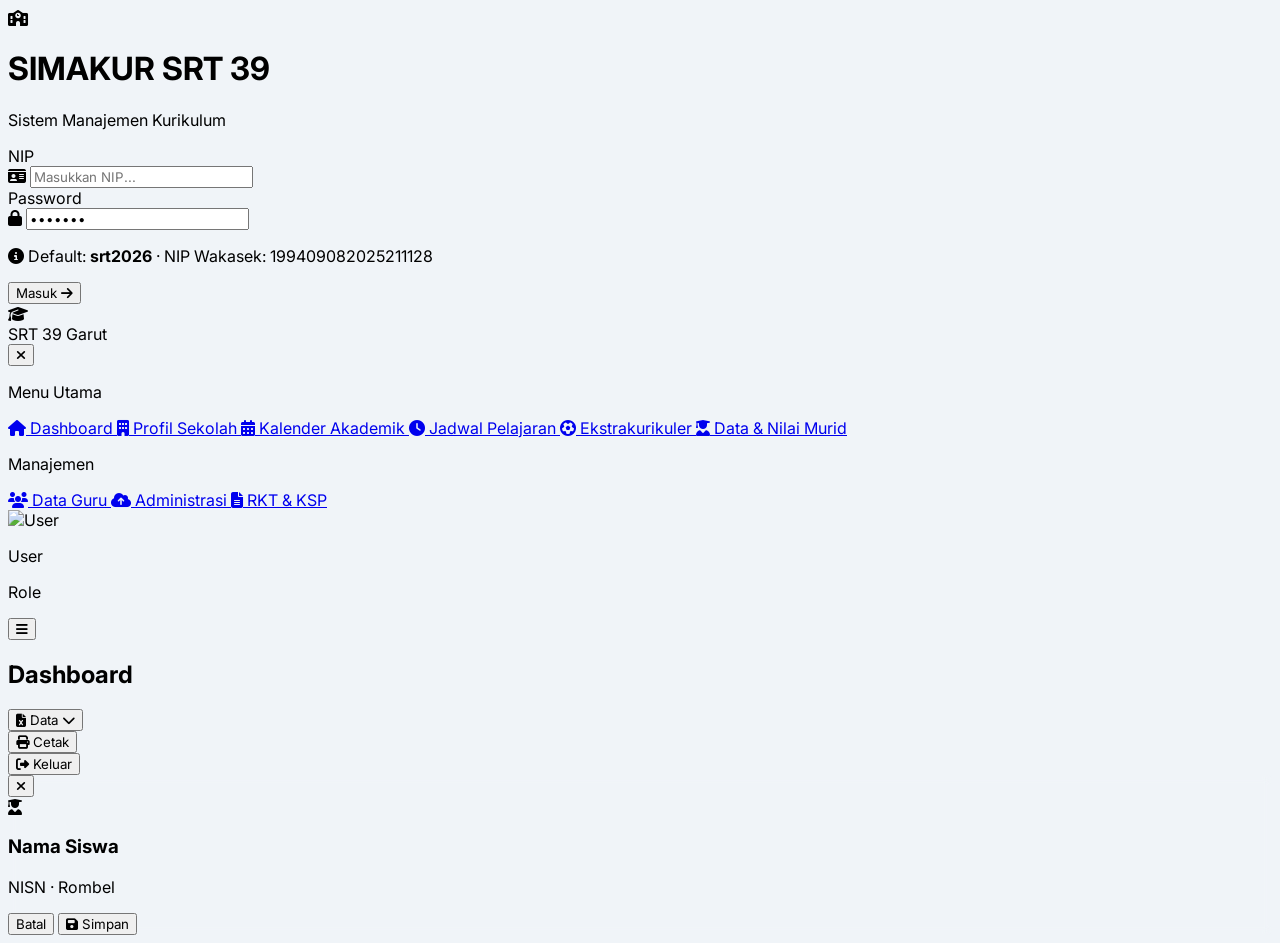
==== index.html @ e165cfe5 "Refactor HTML and clean up comments" ====
<!DOCTYPE html>
<html lang="id" class="scroll-smooth">
<head>
    <meta charset="UTF-8" />
    <meta name="viewport" content="width=device-width, initial-scale=1.0" />
    <title>Sistem Manajemen Kurikulum SRT 39 Garut</title>

    <!-- Tailwind CSS -->
    <script src="https://cdn.tailwindcss.com">
    </script>

    <!-- Google Fonts -->
    <link href="https://fonts.googleapis.com/css2?family=Inter:wght@300;400;500;600;700;800;900&display=swap" rel="stylesheet" />

    <!-- FontAwesome -->
    <link rel="stylesheet" href="https://cdnjs.cloudflare.com/ajax/libs/font-awesome/6.4.0/css/all.min.css" />

    <!-- SheetJS untuk Excel -->
    <script src="https://cdnjs.cloudflare.com/ajax/libs/xlsx/0.18.5/xlsx.full.min.js">
    </script>

    <script>
        tailwind.config = {
            theme: {
                extend: {
                    fontFamily: { sans: ['Inter', 'sans-serif'] },
                    colors: {
                        primary: '#1e40af',
                        secondary: '#0ea5e9',
                        accent: '#8b5cf6',
                        dark: '#0f172a',
                        soft: '#f1f5f8'
                    }
                }
            }
        }
    </script>

    <style>
        * {
            font-family: 'Inter', sans-serif;
            scroll-behavior: smooth;
        }
        body {
            background: #f0f4f8;
        }
        ::-webkit-scrollbar {
            width: 6px;
            height: 6px;
        }
        ::-webkit-scrollbar-track {
            background: #e2e8f0;
            border-radius: 10px;
        }
        ::-webkit-scrollbar-thumb {
            background: #94a3b8;
            border-radius: 10px;
        }
        ::-webkit-scrollbar-thumb:hover {
            background: #64748b;
        }

        @media print {
            body {
                background: white !important;
            }
            .no-print {
                display: none !important;
            }
            #main-content {
                margin-left: 0 !important;
                width: 100% !important;
                padding: 0 !important;
                overflow: visible !important;
            }
            .print-shadow-none {
                box-shadow: none !important;
                border: 1px solid #e2e8f0;
            }
            .page-break {
                page-break-before: always;
            }
            * {
                -webkit-print-color-adjust: exact !important;
                color-adjust: exact !important;
            }
        }

        .fade-in {
            animation: fadeIn 0.35s ease-in-out;
        }
        @keyframes fadeIn {
            from {
                opacity: 0;
                transform: translateY(12px);
            }
            to {
                opacity: 1;
                transform: translateY(0);
            }
        }

        .card-hover {
            transition: transform 0.2s ease, box-shadow 0.3s ease;
        }
        .card-hover:hover {
            transform: translateY(-4px);
            box-shadow: 0 16px 40px rgba(0, 0, 0, 0.07);
        }

        .bg-grid {
            background-image: radial-gradient(circle at 1px 1px, #d1d9e6 1px, transparent 0);
            background-size: 28px 28px;
        }

        .nav-link.active {
            background: #1e40af;
            color: white !important;
            box-shadow: 0 4px 12px rgba(30, 64, 175, 0.3);
        }
        .nav-link:not(.active):hover {
            background: #1e293b;
            color: white;
        }

        .section-card {
            border-left: 4px solid #1e40af;
            background: white;
            border-radius: 16px;
            padding: 1.5rem;
            box-shadow: 0 2px 12px rgba(0, 0, 0, 0.04);
            margin-bottom: 1.5rem;
            transition: 0.2s;
        }
        .section-card:hover {
            box-shadow: 0 6px 24px rgba(0, 0, 0, 0.06);
        }
        .section-card .title {
            font-weight: 700;
            font-size: 1.1rem;
            color: #0f172a;
            margin-bottom: 0.75rem;
            display: flex;
            align-items: center;
            gap: 0.5rem;
        }
        .section-card .title i {
            color: #1e40af;
        }
        .section-card .body {
            color: #334155;
            font-size: 0.95rem;
            line-height: 1.7;
        }
        .section-card .body ul {
            list-style: disc;
            padding-left: 1.5rem;
            margin: 0.5rem 0;
        }
        .section-card .body ul li {
            margin-bottom: 0.25rem;
        }

        .badge-status {
            display: inline-block;
            padding: 0.2rem 0.8rem;
            border-radius: 999px;
            font-size: 0.7rem;
            font-weight: 600;
            text-transform: uppercase;
            letter-spacing: 0.02em;
        }

        .modal-overlay {
            backdrop-filter: blur(4px);
        }

        .stat-card {
            background: white;
            border-radius: 20px;
            padding: 1.5rem;
            box-shadow: 0 2px 8px rgba(0, 0, 0, 0.04);
            border: 1px solid #eef2f6;
            transition: 0.25s;
        }
        .stat-card:hover {
            border-color: #c7d2e9;
            box-shadow: 0 8px 24px rgba(0, 0, 0, 0.05);
        }
        .stat-card .icon {
            width: 48px;
            height: 48px;
            border-radius: 14px;
            display: flex;
            align-items: center;
            justify-content: center;
            font-size: 1.4rem;
        }

        .btn-excel {
            transition: all 0.2s ease;
        }
        .btn-excel:hover {
            transform: translateY(-2px);
            box-shadow: 0 8px 20px rgba(0, 0, 0, 0.1);
        }

        .dropdown-menu {
            display: none;
            animation: fadeIn 0.2s ease;
        }
        .dropdown:hover .dropdown-menu {
            display: block;
        }

        .file-input-label {
            cursor: pointer;
            transition: 0.2s;
        }
        .file-input-label:hover {
            background: #f1f5f9;
        }
    </style>
</head>
<body>

    <!-- ===== LOGIN SCREEN ===== -->
    <div id="login-screen" class="fixed inset-0 z-50 flex items-center justify-center bg-dark/60 backdrop-blur-sm fade-in">
        <div class="bg-white w-full max-w-md mx-4 rounded-3xl shadow-2xl overflow-hidden relative">
            <div class="h-2 bg-gradient-to-r from-primary via-secondary to-accent"></div>
            <div class="p-8 md:p-10">
                <div class="text-center mb-8">
                    <div class="w-20 h-20 mx-auto bg-primary/10 rounded-2xl flex items-center justify-center mb-4">
                        <i class="fas fa-school text-4xl text-primary"></i>
                    </div>
                    <h1 class="text-2xl font-extrabold text-dark">SIMAKUR SRT 39</h1>
                    <p class="text-sm text-slate-500 mt-1">Sistem Manajemen Kurikulum</p>
                </div>
                <form id="login-form" onsubmit="handleLogin(event)" class="space-y-5">
                    <div>
                        <label class="block text-sm font-medium text-slate-700 mb-1">NIP</label>
                        <div class="relative">
                            <span class="absolute inset-y-0 left-0 pl-4 flex items-center text-slate-400"><i class="fas fa-id-card"></i></span>
                            <input type="text" id="login-nip" required class="w-full pl-11 pr-4 py-3 border border-slate-200 rounded-xl focus:ring-2 focus:ring-primary focus:border-primary outline-none transition text-sm" placeholder="Masukkan NIP..." />
                        </div>
                    </div>
                    <div>
                        <label class="block text-sm font-medium text-slate-700 mb-1">Password</label>
                        <div class="relative">
                            <span class="absolute inset-y-0 left-0 pl-4 flex items-center text-slate-400"><i class="fas fa-lock"></i></span>
                            <input type="password" id="login-pass" required value="srt2026" class="w-full pl-11 pr-4 py-3 border border-slate-200 rounded-xl focus:ring-2 focus:ring-primary focus:border-primary outline-none transition text-sm" placeholder="Password" />
                        </div>
                        <p class="text-xs text-slate-400 mt-2"><i class="fas fa-info-circle"></i> Default: <b>srt2026</b> · NIP Wakasek: 199409082025211128</p>
                    </div>
                    <button type="submit" class="w-full py-3.5 bg-gradient-to-r from-primary to-secondary text-white font-semibold rounded-xl shadow-lg shadow-primary/25 hover:shadow-xl hover:-translate-y-0.5 transition-all duration-300 flex items-center justify-center gap-2">
                        Masuk <i class="fas fa-arrow-right text-sm"></i>
                    </button>
                </form>
            </div>
        </div>
    </div>

    <!-- ===== APP WRAPPER ===== -->
    <div id="app-wrapper" class="flex w-full h-full hidden">

        <!-- ===== SIDEBAR ===== -->
        <aside id="sidebar" class="w-64 bg-dark text-white flex flex-col h-full flex-shrink-0 fixed md:relative z-40 transition-transform duration-300 -translate-x-full md:translate-x-0 no-print shadow-2xl md:shadow-xl">
            <div class="p-5 flex items-center justify-between border-b border-slate-800">
                <div class="flex items-center gap-3">
                    <div class="bg-gradient-to-br from-primary to-accent p-2 rounded-xl">
                        <i class="fas fa-graduation-cap text-lg"></i>
                    </div>
                    <span class="font-bold text-base tracking-tight">SRT 39 Garut</span>
                </div>
                <button class="md:hidden text-slate-400 hover:text-white" onclick="toggleSidebar()">
                    <i class="fas fa-times text-xl"></i>
                </button>
            </div>

            <nav class="flex-1 px-3 py-4 space-y-1 overflow-y-auto">
                <p class="px-3 text-[10px] font-semibold text-slate-500 uppercase tracking-wider mt-2 mb-3">Menu Utama</p>
                <a href="#dashboard" class="nav-link flex items-center gap-3 px-3 py-2.5 rounded-xl text-slate-300 transition-colors text-sm font-medium">
                    <i class="fas fa-home w-5 text-center text-base"></i> Dashboard
                </a>
                <a href="#profil" class="nav-link flex items-center gap-3 px-3 py-2.5 rounded-xl text-slate-300 transition-colors text-sm font-medium">
                    <i class="fas fa-building w-5 text-center text-base"></i> Profil Sekolah
                </a>
                <a href="#kalender" class="nav-link flex items-center gap-3 px-3 py-2.5 rounded-xl text-slate-300 transition-colors text-sm font-medium">
                    <i class="fas fa-calendar-alt w-5 text-center text-base"></i> Kalender Akademik
                </a>
                <a href="#jadwal" class="nav-link flex items-center gap-3 px-3 py-2.5 rounded-xl text-slate-300 transition-colors text-sm font-medium">
                    <i class="fas fa-clock w-5 text-center text-base"></i> Jadwal Pelajaran
                </a>
                <a href="#ekstra" class="nav-link flex items-center gap-3 px-3 py-2.5 rounded-xl text-slate-300 transition-colors text-sm font-medium">
                    <i class="fas fa-futbol w-5 text-center text-base"></i> Ekstrakurikuler
                </a>
                <a href="#murid" class="nav-link flex items-center gap-3 px-3 py-2.5 rounded-xl text-slate-300 transition-colors text-sm font-medium">
                    <i class="fas fa-user-graduate w-5 text-center text-base"></i> Data & Nilai Murid
                </a>

                <p class="px-3 text-[10px] font-semibold text-slate-500 uppercase tracking-wider mt-6 mb-3">Manajemen</p>
                <a href="#guru" class="nav-link flex items-center gap-3 px-3 py-2.5 rounded-xl text-slate-300 transition-colors text-sm font-medium">
                    <i class="fas fa-users w-5 text-center text-base"></i> Data Guru
                </a>
                <a href="#administrasi" class="nav-link flex items-center gap-3 px-3 py-2.5 rounded-xl text-slate-300 transition-colors text-sm font-medium">
                    <i class="fas fa-cloud-upload-alt w-5 text-center text-base"></i> Administrasi
                </a>
                <a href="#rkt" class="nav-link flex items-center gap-3 px-3 py-2.5 rounded-xl text-slate-300 transition-colors text-sm font-medium">
                    <i class="fas fa-file-alt w-5 text-center text-base"></i> RKT & KSP
                </a>
            </nav>

            <div class="p-4 border-t border-slate-800">
                <div class="bg-slate-800/60 rounded-xl p-3 flex items-center gap-3">
                    <img id="user-avatar" src="" alt="User" class="w-9 h-9 rounded-full border-2 border-primary object-cover" />
                    <div class="overflow-hidden">
                        <p id="user-name" class="text-sm font-semibold truncate">User</p>
                        <p id="user-role" class="text-[11px] text-slate-400 truncate">Role</p>
                    </div>
                </div>
            </div>
        </aside>

        <!-- ===== MAIN CONTENT ===== -->
        <main id="main-content" class="flex-1 flex flex-col h-full overflow-hidden bg-soft relative w-full">
            <!-- Header -->
            <header class="bg-white/80 backdrop-blur-sm border-b border-slate-200/80 h-16 flex items-center justify-between px-4 md:px-8 z-10 no-print flex-shrink-0 shadow-sm">
                <div class="flex items-center gap-4">
                    <button class="md:hidden text-slate-600 hover:text-primary transition" onclick="toggleSidebar()">
                        <i class="fas fa-bars text-xl"></i>
                    </button>
                    <h2 id="page-title" class="text-lg md:text-xl font-extrabold text-dark tracking-tight">Dashboard</h2>
                </div>
                <div class="flex items-center gap-2 md:gap-3">

                    <!-- DATA MENU: Excel Import / Export / Template -->
                    <div class="relative dropdown no-print">
                        <button class="w-10 h-10 md:w-auto md:px-4 md:py-2 bg-emerald-50 text-emerald-700 rounded-full font-medium hover:bg-emerald-100 transition-colors flex items-center justify-center gap-2 text-sm border border-emerald-200">
                            <i class="fas fa-file-excel"></i> <span class="hidden md:inline">Data</span>
                            <i class="fas fa-chevron-down text-xs ml-1 hidden md:inline"></i>
                        </button>
                        <div class="dropdown-menu absolute right-0 mt-2 w-72 bg-white rounded-2xl shadow-xl border border-slate-100 z-50 py-2 overflow-hidden">
                            <div class="px-4 py-2 border-b border-slate-100 text-xs font-semibold text-slate-400 uppercase tracking-wider">Manajemen Data Excel</div>
                            <button onclick="exportExcel()" class="w-full text-left px-4 py-2.5 text-sm hover:bg-slate-50 flex items-center gap-3 text-slate-700 transition">
                                <i class="fas fa-file-export text-emerald-500 w-5 text-center"></i> Ekspor Data ke Excel
                            </button>
                            <label class="w-full text-left px-4 py-2.5 text-sm hover:bg-slate-50 flex items-center gap-3 text-slate-700 cursor-pointer transition file-input-label">
                                <i class="fas fa-file-import text-blue-500 w-5 text-center"></i> Impor Data dari Excel
                                <input type="file" id="import-excel" accept=".xlsx,.xls" class="hidden" onchange="importExcel(event)" />
                            </label>
                            <button onclick="downloadTemplate()" class="w-full text-left px-4 py-2.5 text-sm hover:bg-slate-50 flex items-center gap-3 text-slate-700 border-t border-slate-100 transition">
                                <i class="fas fa-download text-amber-500 w-5 text-center"></i> Unduh Template Excel
                            </button>
                            <div class="px-4 py-2 border-t border-slate-100 text-[10px] text-slate-400">
                                <i class="fas fa-info-circle"></i> Format: .xlsx / .xls
                            </div>
                        </div>
                    </div>

                    <button onclick="window.print()" class="w-10 h-10 md:w-auto md:px-4 md:py-2 bg-indigo-50 text-primary rounded-full font-medium hover:bg-indigo-100 transition-colors flex items-center justify-center gap-2 text-sm border border-indigo-100 no-print">
                        <i class="fas fa-print"></i> <span class="hidden md:inline">Cetak</span>
                    </button>
                    <div class="w-px h-6 bg-slate-300 hidden md:block"></div>
                    <button onclick="handleLogout()" class="w-10 h-10 md:w-auto md:px-4 md:py-2 bg-rose-50 text-rose-600 rounded-full font-medium hover:bg-rose-100 transition-colors flex items-center justify-center gap-2 text-sm border border-rose-100 no-print" title="Keluar">
                        <i class="fas fa-sign-out-alt"></i> <span class="hidden md:inline">Keluar</span>
                    </button>
                </div>
            </header>

            <!-- View Container -->
            <div id="view-container" class="flex-1 overflow-y-auto p-4 md:p-8 bg-grid">
                <!-- Konten dinamis diisi oleh JavaScript -->
            </div>
        </main>
    </div>

    <!-- ===== TOAST ===== -->
    <div id="toast-container" class="fixed bottom-6 right-6 z-50 flex flex-col gap-2 no-print"></div>

    <!-- ===== GRADE MODAL ===== -->
    <div id="grade-modal" class="fixed inset-0 bg-dark/60 z-[60] hidden items-center justify-center fade-in no-print modal-overlay">
        <div class="bg-white rounded-3xl p-6 md:p-8 max-w-2xl w-full mx-4 shadow-2xl relative max-h-[90vh] flex flex-col">
            <button onclick="closeGradeModal()" class="absolute top-5 right-5 text-slate-400 hover:text-rose-500 transition"><i class="fas fa-times text-xl"></i></button>
            <div class="flex items-center gap-4 mb-6 pb-4 border-b border-slate-100">
                <div class="w-12 h-12 rounded-full bg-primary/10 text-primary flex items-center justify-center text-xl"><i class="fas fa-user-graduate"></i></div>
                <div>
                    <h3 class="text-xl font-bold text-dark" id="grade-student-name">Nama Siswa</h3>
                    <p class="text-sm text-slate-500"><span id="grade-student-nisn">NISN</span> · <span id="grade-student-rombel">Rombel</span></p>
                </div>
            </div>
            <div class="flex-1 overflow-y-auto pr-2">
                <form id="grade-form" onsubmit="saveGrades(event)" class="space-y-4">
                    <input type="hidden" id="grade-student-id" />
                    <div class="grid grid-cols-1 md:grid-cols-2 gap-4" id="grade-inputs-container"></div>
                    <div class="pt-6 mt-6 border-t border-slate-100 flex justify-end gap-3">
                        <button type="button" onclick="closeGradeModal()" class="px-5 py-2.5 rounded-xl text-slate-600 bg-slate-100 hover:bg-slate-200 font-medium text-sm transition">Batal</button>
                        <button type="submit" class="px-5 py-2.5 rounded-xl text-white bg-primary hover:bg-primary/90 font-medium text-sm transition shadow-sm flex items-center gap-2"><i class="fas fa-save"></i> Simpan</button>
                    </div>
                </form>
            </div>
        </div>
    </div>

    <!-- ============================================================ -->
    <!-- JAVASCRIPT -->
    <!-- ============================================================ -->
    <script>
        // ================================================================
        // DATA MASTER — Lengkap dari file yang diupload
        // ================================================================

        const defaultData = {
            school: {
                name: "Sekolah Rakyat Terintegrasi 39 Garut",
                npsn_srd: "70058801",
                npsn_srmp: "70058802",
                address: "Jl. Raya Samarang KM 4 Desa Cintarakyat, Kec. Samarang, Garut 44161",
                kepsek: "Andi Yasir Habibi, S.Sos., S.Pd.",
                kepsekNip: "198008292014121002",
                wakakur: "Fauzi Faturohman, S.Pd., Gr.",
                wakasekNip: "199409082025211128",
                moto: "Cerdas Bersama Tumbuh Setara",
                visi: "Mewujudkan Generasi yang Disiplin, Jujur, Mandiri, Tangguh, Religius, dan Mampu Bersaing di Persaingan Global",
                misi: [
                    "Menanamkan kedisiplinan dimanapun berada",
                    "Menanamkan karakter jujur dalam kehidupan sehari-hari",
                    "Menumbuhkan kemandirian dalam berfikir dan berprilaku",
                    "Menanamkan karakter tangguh atau tidak mudah menyerah dalam menghadapi permasalahan",
                    "Membersamai dalam menumbuhkan ketaatan menjalankan ajaran agama",
                    "Memberikan pembekalan ilmu dan keterampilan sebagai bekal untuk bersaing di persaingan global"
                ],
                tahun: "2026/2027",
                luasTanah: "2.613 m²",
                luasBangunan: "1.441 m²",
                statusTanah: "Hibah / BLK",
                tahunBerdiri: "2025"
            },
            teachers: [
                { nip: "198008292014121002", name: "Andi Yasir Habibi, S.Sos., S.Pd.", role: "Kepala Sekolah",
                    classes: "-" },
                { nip: "199409082025211128", name: "Fauzi Faturohman, S.Pd., Gr.", role: "Wakasek Kurikulum / PPKn",
                    classes: "SRD & SRMP" },
                { nip: "199901222025212077", name: "Maha Ikhlas Sulfitrah, S.Pd., Gr.", role: "Guru Kelas",
                    classes: "SRD" },
                { nip: "199908182025212101", name: "Sarah Nur Faziah, S.Pd., Gr.", role: "Guru TIK",
                    classes: "SRD & SRMP" },
                { nip: "200002282025211064", name: "Lufi Feriansyah, S.Pd., Gr.", role: "Guru Matematika",
                    classes: "SRMP" },
                { nip: "200003112025212061", name: "Mitha Amalia, S.Pd., Gr.", role: "Guru IPA", classes: "SRMP" },
                { nip: "200003282025212060", name: "Meliana Dwi Rahmawati, S.Pd., Gr.", role: "Guru B. Inggris",
                    classes: "SRD & SRMP" },
                { nip: "200004272025212059", name: "Youtrin Fadila, S.Pd., Gr.", role: "Guru IPS", classes: "SRMP" },
                { nip: "200006022025212083", name: "Navika Putri Dwi Lestari, S.Pd., Gr.", role: "Guru Seni Budaya",
                    classes: "SRD & SRMP" },
                { nip: "200009152025211042", name: "Mochamad Hoky Aldiansyah, S.Pd., Gr.", role: "Guru PJOK",
                    classes: "SRD & SRMP" },
                { nip: "200102142025212047", name: "Syifa Nurlathifah Al Azmi, S.Pd., Gr.", role: "Guru KKA",
                    classes: "SRD & SRMP" },
                { nip: "200109122025212039", name: "Yulistina, S.Pd., Gr.", role: "Guru B. Indonesia",
                    classes: "SRMP" }
            ],
            calendar: [
                { month: "Juli 2026", events: [{ date: "6 Jul", name: "Hari Pertama Sekolah / Awal Tahun Ajaran",
                        type: "primary" },
                    { date: "6-10 Jul", name: "MPLS / Asesmen Diagnostik / DNA Talent", type: "info" }] },
                { month: "Agustus 2026", events: [{ date: "17 Agu", name: "Hari Kemerdekaan RI", type: "danger" },
                    { date: "25-26 Agu", name: "Maulid Nabi Muhammad SAW", type: "warning" }] },
                { month: "September 2026", events: [{ date: "7-11 Sep", name: "Penilaian Sumatif Tengah Semester",
                        type: "warning" },
                    { date: "30 Sep", name: "HUT SRT 39 Garut", type: "primary" }] },
                { month: "Desember 2026", events: [{ date: "7-11 Des", name: "Penilaian Sumatif Akhir Semester",
                        type: "warning" },
                    { date: "18 Des", name: "Pembagian Rapor", type: "info" }, { date: "21-31 Des",
                        name: "Libur Semester 1", type: "danger" }] },
                { month: "Januari 2027", events: [{ date: "4 Jan", name: "Awal Semester Genap", type: "primary" },
                    { date: "4-8 Jan", name: "Asesmen Diagnostik / DNA Talent", type: "info" },
                    { date: "18 Jan", name: "Pemilihan Ketua OSIS", type: "info" },
                    { date: "25 Jan", name: "Pelantikan Pengurus OSIS", type: "info" }] },
                { month: "Maret 2027", events: [{ date: "8-12 Mar", name: "Penilaian Sumatif Tengah Semester",
                        type: "warning" },
                    { date: "15-26 Mar", name: "Libur Idul Fitri", type: "danger" }] },
                { month: "Mei 2027", events: [{ date: "3-7 Mei", name: "Penilaian Sumatif Akhir Jenjang",
                        type: "warning" },
                    { date: "17-21 Mei", name: "Penilaian Sumatif Akhir Jenjang", type: "warning" }] },
                { month: "Juni 2027", events: [{ date: "7-11 Jun", name: "Penilaian Sumatif Akhir Tahun",
                        type: "warning" },
                    { date: "25 Jun", name: "Pembagian Rapor", type: "info" }, { date: "28 Jun - 9 Jul",
                        name: "Libur Kenaikan Kelas", type: "danger" }] }
            ],
            jadwal: [
                { jam: "1", waktu: "08.00 - 08.40", s: ["B. Indonesia", "IPA", "Matematika"], sel: ["PJOK", "PAI",
                        "KKA"
                    ], r: ["Matematika", "KKA", "PJOK"], k: ["KKA", "PJOK", "IPS"], jm: "08.00 - 08.35",
                    j: ["IPAS", "IPS", "B. Indonesia"] },
                { jam: "2", waktu: "08.40 - 09.20", s: ["B. Indonesia", "IPA", "Matematika"], sel: ["PJOK", "PAI",
                        "KKA"
                    ], r: ["Matematika", "KKA", "PJOK"], k: ["KKA", "PJOK", "IPS"], jm: "08.35 - 09.10",
                    j: ["IPAS", "IPS", "B. Indonesia"] },
                { jam: "3", waktu: "09.20 - 10.00", s: ["B. Indonesia", "IPA", "Matematika"], sel: ["PJOK",
                        "Matematika", "Seni Budaya"
                    ], r: ["Matematika", "IPS", "PJOK"], k: ["Matematika", "PJOK", "IPS"], jm: "09.10 - 09.45",
                    j: ["IPAS", "IPS", "B. Indonesia"] },
                { jam: "", waktu: "10.00 - 10.30", isBreak: true },
                { jam: "4", waktu: "10.30 - 11.10", s: ["B. Inggris", "TIK", "IPA"], sel: ["PJOK", "Matematika",
                        "Seni Budaya"
                    ], r: ["Pancasila", "Matematika", "B. Inggris"], k: ["Matematika", "IPA", "Matematika"],
                    jm: "10.15 - 10.50", j: ["Prakarya", "B. Inggris", "Pancasila"] },
                { jam: "5", waktu: "11.10 - 11.50", s: ["B. Inggris", "TIK", "IPA"], sel: ["PAI", "Matematika",
                        "Seni Budaya"
                    ], r: ["Pancasila", "Matematika", "B. Inggris"], k: ["Matematika", "IPA", "Matematika"],
                    jm: "10.50 - 11.25", j: ["Prakarya", "B. Inggris", "Pancasila"] },
                { jam: "", waktu: "11.50 - 13.00", isBreak: true },
                { jam: "6", waktu: "13.00 - 13.40", s: ["IPAS", "B. Indonesia", "TIK"], sel: ["PAI", "Seni Budaya",
                        "BK"
                    ], r: ["TIK", "BK", "B. Indonesia"], k: ["B. Indonesia", "B. Indonesia", "IPA"],
                    jm: "13.15 - 13.50", j: ["Seni Budaya", "Pancasila", "IPS"] },
                { jam: "7", waktu: "13.40 - 14.20", s: ["IPAS", "B. Indonesia", "TIK"], sel: ["Calistung",
                        "Seni Budaya", "PAI"
                    ], r: ["TIK", "B. Inggris", "B. Indonesia"], k: ["Pancasila", "B. Indonesia", "IPA"],
                    jm: "13.50 - 14.25", j: ["Seni Budaya", "Pancasila", "B. Inggris"] },
                { jam: "8", waktu: "14.20 - 15.00", s: ["IPAS", "B. Indonesia", "Pancasila"], sel: ["Calistung",
                        "Seni Budaya", "PAI"
                    ], r: ["BK", "B. Inggris", "B. Indonesia"], k: ["Pancasila", "B. Indonesia", "IPA"],
                    jm: "14.25 - 15.00", j: ["Seni Budaya", "Pancasila", "B. Inggris"] }
            ],
            petugasPiket: {
                senin: ["Syifa Nurlathifah Al Azmi, S.Pd., Gr.", "Youtrin Fadila, S.Pd., Gr."],
                selasa: ["Maha Ikhlas Sulfitrah, S.Pd., Gr.", "Yulistina, S.Pd., Gr."],
                rabu: ["Navika Putri Dwi Lestari, S.Pd., Gr.", "Mitha Amalia, S.Pd., Gr."],
                kamis: ["Sarah Nur Faziah, S.Pd., Gr.", "Meliana Dwi Rahmawati, S.Pd., Gr."],
                jumat: ["Mochamad Hoky Aldiansyah, S.Pd., Gr.", "Lufi Feriansyah, S.Pd., Gr."],
                kordinator: ["Fauzi Faturohman, S.Pd., Gr."]
            },
            ekstra: [
                { waktu: "15.30-Selesai", s: "OSIS", sel: "Literasi & Numerasi", r: "Futsal", k: "Paskibra",
                    j: "Hadroh", ws: "09.00-Selesai", sab: "Pramuka", wm: "15.30-Selesai", m: "Paskibra" },
                { waktu: "", s: "English Club", sel: "Karya Ilmiah Remaja", r: "Jurnalistik", k: "Silat", j: "UKS",
                    ws: "", sab: "", wm: "", m: "" },
                { waktu: "", s: "", sel: "Computer Club", r: "Sahabat Literasi", k: "", j: "", ws: "", sab: "",
                    wm: "", m: "" }
            ],
            // 75 siswa dari screenshot
            students: [
                { id: 1, name: "ADE MUSTOPA", nisn: "3139453861", school: "SRDT 39 Garut", level: "SD", gender: "L",
                    rombel: "SD", grades: {} },
                { id: 2, name: "AGUS RAMDANI", nisn: "0104915906", school: "SRMPT 39 Garut", level: "SMP",
                    gender: "L", rombel: "7B", grades: {} },
                { id: 3, name: "AHMAD PADILAH", nisn: "3137836817", school: "SRDT 39 Garut", level: "SD",
                    gender: "L", rombel: "SD", grades: {} },
                { id: 4, name: "AI SITI NUROHMAH", nisn: "3158260386", school: "SRDT 39 Garut", level: "SD",
                    gender: "P", rombel: "SD", grades: {} },
                { id: 5, name: "ANDIKA NUROHMAN", nisn: "0141419382", school: "SRDT 39 Garut", level: "SD",
                    gender: "L", rombel: "SD", grades: {} },
                { id: 6, name: "ANISA SAPUTRI", nisn: "0123595071", school: "SRMPT 39 Garut", level: "SMP",
                    gender: "P", rombel: "7A", grades: {} },
                { id: 7, name: "ARDIANSYAH SAPUTRA", nisn: "3162522983", school: "SRDT 39 Garut", level: "SD",
                    gender: "L", rombel: "SD", grades: {} },
                { id: 8, name: "ARIF FIRMANSYAH", nisn: "3120690349", school: "SRDT 39 Garut", level: "SD",
                    gender: "L", rombel: "SD", grades: {} },
                { id: 9, name: "ARMAN MAULANA", nisn: "3132152714", school: "SRMPT 39 Garut", level: "SMP",
                    gender: "L", rombel: "7A", grades: {} },
                { id: 10, name: "DE PAHRI PUTRA RAMADAN", nisn: "3111636292", school: "SRMPT 39 Garut", level: "SMP",
                    gender: "L", rombel: "7B", grades: {} },
                { id: 11, name: "DERI MUHAMMAD", nisn: "3122527422", school: "SRMPT 39 Garut", level: "SMP",
                    gender: "L", rombel: "7B", grades: {} },
                { id: 12, name: "DEWANGGA NUGRAHA", nisn: "3124835417", school: "SRMPT 39 Garut", level: "SMP",
                    gender: "L", rombel: "7B", grades: {} },
                { id: 13, name: "DEWI TANIA", nisn: "3124764226", school: "SRDT 39 Garut", level: "SD", gender: "P",
                    rombel: "SD", grades: {} },
                { id: 14, name: "ELSA SABILA NURHALIMAH", nisn: "3130228888", school: "SRMPT 39 Garut", level: "SMP",
                    gender: "P", rombel: "7B", grades: {} },
                { id: 15, name: "EVA FAUZIAH", nisn: "0094884752", school: "SRMPT 39 Garut", level: "SMP",
                    gender: "P", rombel: "7B", grades: {} },
                { id: 16, name: "FANESA ANASTASYA", nisn: "0106857181", school: "SRMPT 39 Garut", level: "SMP",
                    gender: "P", rombel: "7B", grades: {} },
                { id: 17, name: "FEBI", nisn: "0129226857", school: "SRDT 39 Garut", level: "SD", gender: "L",
                    rombel: "SD", grades: {} },
                { id: 18, name: "HISMA HOLIPATUL PADILAH", nisn: "0113316745", school: "SRMPT 39 Garut", level: "SMP",
                    gender: "P", rombel: "7A", grades: {} },
                { id: 19, name: "IHSAN MAULANA", nisn: "3126090468", school: "SRMPT 39 Garut", level: "SMP",
                    gender: "L", rombel: "7A", grades: {} },
                { id: 20, name: "INDRIA DELIA PUTRI", nisn: "97311050", school: "SRMPT 39 Garut", level: "SMP",
                    gender: "P", rombel: "7B", grades: {} },
                { id: 21, name: "IRNA RAODOTUL ZANAH", nisn: "3133143373", school: "SRMPT 39 Garut", level: "SMP",
                    gender: "P", rombel: "7B", grades: {} },
                { id: 22, name: "IRSAL KHAERUNA", nisn: "3146716444", school: "SRDT 39 Garut", level: "SD",
                    gender: "L", rombel: "SD", grades: {} },
                { id: 23, name: "LESTI JULIANTI", nisn: "3128365677", school: "SRMPT 39 Garut", level: "SMP",
                    gender: "P", rombel: "7B", grades: {} },
                { id: 24, name: "M RIZKY MAULANA", nisn: "3159241108", school: "SRDT 39 Garut", level: "SD",
                    gender: "L", rombel: "SD", grades: {} },
                { id: 25, name: "M. FATIR", nisn: "0135531105", school: "SRMPT 39 Garut", level: "SMP", gender: "L",
                    rombel: "7A", grades: {} },
                { id: 26, name: "MOCH AKBAR TRI HERMAWAN", nisn: "0107125765", school: "SRMPT 39 Garut", level: "SMP",
                    gender: "L", rombel: "7B", grades: {} },
                { id: 27, name: "MOH PAISAL APRILIANSAH", nisn: "0125649737", school: "SRDT 39 Garut", level: "SD",
                    gender: "L", rombel: "SD", grades: {} },
                { id: 28, name: "MUHAMAD FATTAN SAPUTRA", nisn: "3162907074", school: "SRDT 39 Garut", level: "SD",
                    gender: "L", rombel: "SD", grades: {} },
                { id: 29, name: "MUHAMAD HANIF ALIYUDIN", nisn: "0104784680", school: "SRMPT 39 Garut", level: "SMP",
                    gender: "L", rombel: "7B", grades: {} },
                { id: 30, name: "MUHAMAD HASANUDIN", nisn: "0113191027", school: "SRMPT 39 Garut", level: "SMP",
                    gender: "L", rombel: "7B", grades: {} },
                { id: 31, name: "MUHAMAD REHAN NURUL JANAH", nisn: "0111987988", school: "SRMPT 39 Garut",
                    level: "SMP", gender: "L", rombel: "7A", grades: {} },
                { id: 32, name: "MUHAMAD RISKI ABDULLOH", nisn: "3161059263", school: "SRDT 39 Garut", level: "SD",
                    gender: "L", rombel: "SD", grades: {} },
                { id: 33, name: "MUHAMAD RIVAL ALFARIZI", nisn: "3169279715", school: "SRDT 39 Garut", level: "SD",
                    gender: "L", rombel: "SD", grades: {} },
                { id: 34, name: "MUHAMAD SAMIN NUGRAHA", nisn: "0119673298", school: "SRMPT 39 Garut", level: "SMP",
                    gender: "L", rombel: "7B", grades: {} },
                { id: 35, name: "MUHAMAD SANDI", nisn: "0115109325", school: "SRMPT 39 Garut", level: "SMP",
                    gender: "L", rombel: "7B", grades: {} },
                { id: 36, name: "MUHAMMAD IDRUS PAHMI JAHARSAH", nisn: "0115015547", school: "SRMPT 39 Garut",
                    level: "SMP", gender: "L", rombel: "7B", grades: {} },
                { id: 37, name: "MUHAMMAD RAEHAN", nisn: "3094108589", school: "SRMPT 39 Garut", level: "SMP",
                    gender: "L", rombel: "7B", grades: {} },
                { id: 38, name: "MUHAMMAD ZAKI ARIPIN", nisn: "0127300770", school: "SRMPT 39 Garut", level: "SMP",
                    gender: "L", rombel: "7A", grades: {} },
                { id: 39, name: "MUSNAN FIRDAUS", nisn: "3108593390", school: "SRMPT 39 Garut", level: "SMP",
                    gender: "L", rombel: "7B", grades: {} },
                { id: 40, name: "NAZHAN", nisn: "0102332909", school: "SRDT 39 Garut", level: "SD", gender: "L",
                    rombel: "SD", grades: {} },
                { id: 41, name: "NOVI RAHMADANI", nisn: "0127825608", school: "SRMPT 39 Garut", level: "SMP",
                    gender: "P", rombel: "7A", grades: {} },
                { id: 42, name: "PARHAN HERIYANSAH", nisn: "3137252816", school: "SRMPT 39 Garut", level: "SMP",
                    gender: "L", rombel: "7A", grades: {} },
                { id: 43, name: "PERDIANSAH PRATAMA", nisn: "0128988677", school: "SRMPT 39 Garut", level: "SMP",
                    gender: "L", rombel: "7B", grades: {} },
                { id: 44, name: "PIRMANSYAH RAMDANI", nisn: "3108187441", school: "SRMPT 39 Garut", level: "SMP",
                    gender: "L", rombel: "7A", grades: {} },
                { id: 45, name: "PONI YULIA", nisn: "0124893928", school: "SRDT 39 Garut", level: "SD", gender: "P",
                    rombel: "SD", grades: {} },
                { id: 46, name: "RAIHAN SAPUTRA", nisn: "0119552685", school: "SRMPT 39 Garut", level: "SMP",
                    gender: "L", rombel: "7A", grades: {} },
                { id: 47, name: "RAISA AURELIA PUTRI", nisn: "3142169447", school: "SRDT 39 Garut", level: "SD",
                    gender: "P", rombel: "SD", grades: {} },
                { id: 48, name: "RAISYA NURPADILAH", nisn: "0104449370", school: "SRMPT 39 Garut", level: "SMP",
                    gender: "P", rombel: "7A", grades: {} },
                { id: 49, name: "RANI", nisn: "3128636723", school: "SRMPT 39 Garut", level: "SMP", gender: "P",
                    rombel: "7A", grades: {} },
                { id: 50, name: "RAYAA RAFSANJANI", nisn: "3151327926", school: "SRDT 39 Garut", level: "SD",
                    gender: "L", rombel: "SD", grades: {} },
                { id: 51, name: "REGI", nisn: "0092815396", school: "SRMPT 39 Garut", level: "SMP", gender: "L",
                    rombel: "7A", grades: {} },
                { id: 52, name: "REHAN", nisn: "0098060608", school: "SRMPT 39 Garut", level: "SMP", gender: "L",
                    rombel: "7B", grades: {} },
                { id: 53, name: "REZA HANAFIYAH", nisn: "3129196277", school: "SRMPT 39 Garut", level: "SMP",
                    gender: "L", rombel: "7A", grades: {} },
                { id: 54, name: "RINA", nisn: "3129604730", school: "SRMPT 39 Garut", level: "SMP", gender: "P",
                    rombel: "7A", grades: {} },
                { id: 55, name: "RISKY", nisn: "0103304248", school: "SRMPT 39 Garut", level: "SMP", gender: "L",
                    rombel: "7B", grades: {} },
                { id: 56, name: "RIYAD FADILAH", nisn: "0131133087", school: "SRDT 39 Garut", level: "SD",
                    gender: "L", rombel: "SD", grades: {} },
                { id: 57, name: "RIYAN AGUNG FAUZI", nisn: "3129425558", school: "SRDT 39 Garut", level: "SD",
                    gender: "L", rombel: "SD", grades: {} },
                { id: 58, name: "RIZKI MIRAJ NAWAWI", nisn: "3120958649", school: "SRDT 39 Garut", level: "SD",
                    gender: "L", rombel: "SD", grades: {} },
                { id: 59, name: "SABIT MAULANA", nisn: "3117684281", school: "SRMPT 39 Garut", level: "SMP",
                    gender: "L", rombel: "7A", grades: {} },
                { id: 60, name: "SALMAN SAEPUL BAGRI", nisn: "0115635878", school: "SRMPT 39 Garut", level: "SMP",
                    gender: "L", rombel: "7B", grades: {} },
                { id: 61, name: "SALSA BILA", nisn: "0124232598", school: "SRMPT 39 Garut", level: "SMP",
                    gender: "P", rombel: "7A", grades: {} },
                { id: 62, name: "SALWA AULIA ZAKIAWAN", nisn: "0109385868", school: "SRMPT 39 Garut", level: "SMP",
                    gender: "P", rombel: "7B", grades: {} },
                { id: 63, name: "SELLI KHAIRUNNISA", nisn: "3124008773", school: "SRMPT 39 Garut", level: "SMP",
                    gender: "P", rombel: "7A", grades: {} },
                { id: 64, name: "SIFA NURAINI", nisn: "0103955647", school: "SRMPT 39 Garut", level: "SMP",
                    gender: "P", rombel: "7A", grades: {} },
                { id: 65, name: "SITI FADILAH", nisn: "3154325333", school: "SRDT 39 Garut", level: "SD",
                    gender: "P", rombel: "SD", grades: {} },
                { id: 66, name: "SITIMASITOH", nisn: "3125474904", school: "SRMPT 39 Garut", level: "SMP",
                    gender: "P", rombel: "7A", grades: {} },
                { id: 67, name: "SITIPASWA", nisn: "3131493765", school: "SRMPT 39 Garut", level: "SMP", gender: "P",
                    rombel: "7A", grades: {} },
                { id: 68, name: "SRIMULYANI", nisn: "0108334564", school: "SRMPT 39 Garut", level: "SMP",
                    gender: "P", rombel: "7B", grades: {} },
                { id: 69, name: "SUDIRMAN", nisn: "0119440168", school: "SRMPT 39 Garut", level: "SMP", gender: "L",
                    rombel: "7A", grades: {} },
                { id: 70, name: "SYIFANURHAYATI", nisn: "0103927661", school: "SRMPT 39 Garut", level: "SMP",
                    gender: "P", rombel: "7B", grades: {} },
                { id: 71, name: "YAN YAN ABDUL HADI", nisn: "0106183939", school: "SRMPT 39 Garut", level: "SMP",
                    gender: "L", rombel: "7A", grades: {} },
                { id: 72, name: "YANA MULYANA", nisn: "3138754482", school: "SRDT 39 Garut", level: "SD",
                    gender: "L", rombel: "SD", grades: {} },
                { id: 73, name: "YUSUP AWALUDIN", nisn: "0114870689", school: "SRMPT 39 Garut", level: "SMP",
                    gender: "L", rombel: "7A", grades: {} },
                { id: 74, name: "ZAKI MUHAMAD KUSUMAH", nisn: "3133946425", school: "SRDT 39 Garut", level: "SD",
                    gender: "L", rombel: "SD", grades: {} },
                { id: 75, name: "ZIDAN ABDUL JAILANI", nisn: "3169526039", school: "SRDT 39 Garut", level: "SD",
                    gender: "L", rombel: "SD", grades: {} }
            ],
            adminLinks: [
                { id: Date.now(), nip: "199409082025211128", name: "Fauzi Faturohman", category: "Modul Ajar",
                    title: "Modul Ajar PPKn Kelas VII Ganjil", link: "https://drive.google.com/drive/folders/example1",
                    date: new Date().toLocaleDateString('id-ID') },
                { id: Date.now() + 1, nip: "199908182025212101", name: "Sarah Nur Faziah", category: "Modul Ajar",
                    title: "Modul Ajar TIK Kelas VII Ganjil", link: "https://drive.google.com/drive/folders/example2",
                    date: new Date().toLocaleDateString('id-ID') }
            ]
        };

        // Generate avatar untuk guru
        defaultData.teachers.forEach(t => {
            const initials = t.name.replace(/[^a-zA-Z ]/g, "").split(' ').slice(0, 2).map(n => n[0]).join('')
                .toUpperCase();
            const colors = ['1e40af', '0ea5e9', '10b981', 'f59e0b', 'ec4899', '8b5cf6'];
            const hash = Array.from(t.nip).reduce((acc, char) => acc + char.charCodeAt(0), 0);
            t.photo =
                `https://placehold.co/150x150/${colors[hash % colors.length]}/ffffff?text=${initials}`;
        });

        // ================================================================
        // STATE
        // ================================================================

        let appState;
        try {
            const saved = localStorage.getItem('srt39_data');
            appState = saved ? JSON.parse(saved) : defaultData;
        } catch (e) { appState = defaultData; }

        let currentUser;
        try {
            currentUser = JSON.parse(localStorage.getItem('srt39_user'));
        } catch (e) { currentUser = null; }

        function saveState() {
            localStorage.setItem('srt39_data', JSON.stringify(appState));
        }

        function showToast(message, type = 'success') {
            const container = document.getElementById('toast-container');
            if (!container) return;
            const toast = document.createElement('div');
            const bg = type === 'success' ? 'bg-emerald-500' : type === 'error' ? 'bg-rose-500' : 'bg-indigo-500';
            const icon = type === 'success' ? 'fa-check-circle' : type === 'error' ? 'fa-exclamation-circle' :
                'fa-info-circle';
            toast.className =
                `flex items-center gap-3 px-5 py-3.5 rounded-2xl shadow-lg text-white font-medium ${bg} fade-in text-sm`;
            toast.innerHTML = `<i class="fas ${icon}"></i> <span>${message}</span>`;
            container.appendChild(toast);
            setTimeout(() => {
                toast.style.opacity = '0';
                toast.style.transform = 'translateY(8px)';
                toast.style.transition = 'all 0.3s ease';
                setTimeout(() => toast.remove(), 300);
            }, 3200);
        }

        function toggleSidebar() {
            document.getElementById('sidebar').classList.toggle('-translate-x-full');
        }

        // ================================================================
        // AUTH
        // ================================================================

        function initAuth() {
            if (currentUser) {
                document.getElementById('login-screen').classList.add('hidden');
                document.getElementById('app-wrapper').classList.remove('hidden');
                const avatar = document.getElementById('user-avatar');
                const nameElem = document.getElementById('user-name');
                const roleElem = document.getElementById('user-role');
                if (avatar) avatar.src = currentUser.photo;
                if (nameElem) nameElem.innerText = currentUser.name.split(',')[0];
                if (roleElem) roleElem.innerText = currentUser.role;
                router();
            } else {
                document.getElementById('login-screen').classList.remove('hidden');
                document.getElementById('app-wrapper').classList.add('hidden');
            }
        }

        function handleLogin(e) {
            e.preventDefault();
            const nip = document.getElementById('login-nip').value;
            const pass = document.getElementById('login-pass').value;
            const user = appState.teachers.find(t => t.nip === nip);
            if (user && pass === 'srt2026') {
                currentUser = user;
                localStorage.setItem('srt39_user', JSON.stringify(currentUser));
                showToast(`Selamat datang, ${user.name.split(',')[0]}!`);
                initAuth();
            } else {
                showToast('NIP atau Password salah!', 'error');
            }
        }

        function handleLogout() {
            currentUser = null;
            localStorage.removeItem('srt39_user');
            initAuth();
        }

        // ================================================================
        // ROUTER
        // ================================================================

        function router() {
            if (!currentUser) return;
            const hash = window.location.hash || '#dashboard';
            const container = document.getElementById('view-container');
            const pageTitle = document.getElementById('page-title');

            document.querySelectorAll('.nav-link').forEach(link => {
                link.classList.remove('active');
                if (link.getAttribute('href') === hash) link.classList.add('active');
            });

            if (!container) return;
            switch (hash) {
                case '#dashboard':
                    pageTitle.innerText = "Dashboard";
                    container.innerHTML = renderDashboard();
                    break;
                case '#profil':
                    pageTitle.innerText = "Profil Sekolah";
                    container.innerHTML = renderProfile();
                    break;
                case '#kalender':
                    pageTitle.innerText = "Kalender Akademik";
                    container.innerHTML = renderCalendar();
                    break;
                case '#jadwal':
                    pageTitle.innerText = "Jadwal Pelajaran";
                    container.innerHTML = renderSchedule();
                    break;
                case '#ekstra':
                    pageTitle.innerText = "Ekstrakurikuler";
                    container.innerHTML = renderEkstra();
                    break;
                case '#murid':
                    pageTitle.innerText = "Data & Nilai Murid";
                    container.innerHTML = renderStudents();
                    setTimeout(() => { const s = document.getElementById('search-murid'); if (s) s.addEventListener(
                            'input', filterStudents); }, 100);
                    break;
                case '#guru':
                    pageTitle.innerText = "Data Guru";
                    container.innerHTML = renderTeachers();
                    break;
                case '#administrasi':
                    pageTitle.innerText = "Administrasi";
                    container.innerHTML = renderAdmin();
                    break;
                case '#rkt':
                    pageTitle.innerText = "RKT & KSP";
                    container.innerHTML = renderRKT_KSP();
                    break;
                default:
                    window.location.hash = '#dashboard';
            }
        }
        window.addEventListener('hashchange', router);

        // ================================================================
        // FUNGSI RENDER
        // ================================================================

        function renderDashboard() {
            const total = appState.students.length;
            const sd = appState.students.filter(s => s.level === 'SD').length;
            const smp = appState.students.filter(s => s.level === 'SMP').length;
            const guru = appState.teachers.length;
            return `
            <div class="fade-in space-y-6">
                <div class="bg-gradient-to-br from-primary via-secondary to-accent rounded-3xl p-8 text-white shadow-xl relative overflow-hidden">
                    <div class="absolute -right-12 -top-12 opacity-10"><i class="fas fa-school" style="font-size:16rem;"></i></div>
                    <div class="relative z-10">
                        <h2 class="text-3xl font-extrabold mb-2">Halo, ${currentUser.name.split(',')[0]}! 👋</h2>
                        <p class="text-white/80 text-lg max-w-2xl">Selamat datang di SIMAKUR — Sistem Manajemen Kurikulum ${appState.school.name}</p>
                        <div class="mt-3 flex flex-wrap gap-3">
                            <span class="bg-white/20 backdrop-blur px-4 py-1.5 rounded-full text-sm font-medium"><i class="fas fa-calendar-alt mr-2"></i>TA ${appState.school.tahun}</span>
                            <span class="bg-white/20 backdrop-blur px-4 py-1.5 rounded-full text-sm font-medium"><i class="fas fa-quote-left mr-2"></i>${appState.school.moto}</span>
                        </div>
                    </div>
                </div>

                <div class="grid grid-cols-2 md:grid-cols-4 gap-4">
                    <div class="stat-card flex items-center gap-4">
                        <div class="icon bg-blue-50 text-blue-600"><i class="fas fa-user-graduate"></i></div>
                        <div><p class="text-xs text-slate-500 font-medium">Total Siswa</p><p class="text-2xl font-extrabold text-dark">${total}</p></div>
                    </div>
                    <div class="stat-card flex items-center gap-4">
                        <div class="icon bg-emerald-50 text-emerald-600"><i class="fas fa-school"></i></div>
                        <div><p class="text-xs text-slate-500 font-medium">SRD</p><p class="text-2xl font-extrabold text-dark">${sd}</p></div>
                    </div>
                    <div class="stat-card flex items-center gap-4">
                        <div class="icon bg-purple-50 text-purple-600"><i class="fas fa-school"></i></div>
                        <div><p class="text-xs text-slate-500 font-medium">SRMP</p><p class="text-2xl font-extrabold text-dark">${smp}</p></div>
                    </div>
                    <div class="stat-card flex items-center gap-4">
                        <div class="icon bg-amber-50 text-amber-600"><i class="fas fa-users"></i></div>
                        <div><p class="text-xs text-slate-500 font-medium">GTK</p><p class="text-2xl font-extrabold text-dark">${guru}</p></div>
                    </div>
                </div>

                <div class="grid grid-cols-1 md:grid-cols-2 gap-4">
                    <div class="bg-white rounded-2xl p-5 shadow-sm border border-slate-100">
                        <h3 class="font-bold text-dark text-sm mb-3"><i class="fas fa-info-circle text-primary mr-2"></i>Informasi Sekolah</h3>
                        <div class="space-y-1.5 text-sm text-slate-600">
                            <div class="flex justify-between"><span class="font-medium">Kepala Sekolah</span><span>${appState.school.kepsek}</span></div>
                            <div class="flex justify-between"><span class="font-medium">Wakasek Kurikulum</span><span>${appState.school.wakakur}</span></div>
                            <div class="flex justify-between"><span class="font-medium">Tahun Ajaran</span><span>${appState.school.tahun}</span></div>
                            <div class="flex justify-between"><span class="font-medium">Status</span><span>Sekolah Rakyat Negeri</span></div>
                        </div>
                    </div>
                    <div class="bg-white rounded-2xl p-5 shadow-sm border border-slate-100">
                        <h3 class="font-bold text-dark text-sm mb-3"><i class="fas fa-flag-checkered text-amber-500 mr-2"></i>Target 2026/2027</h3>
                        <div class="space-y-2">
                            <div><span class="badge-status bg-emerald-100 text-emerald-700">100%</span> Guru bersertifikat</div>
                            <div><span class="badge-status bg-blue-100 text-blue-700">75</span> Siswa (25 SD + 50 SMP)</div>
                            <div><span class="badge-status bg-purple-100 text-purple-700">12</span> GTK aktif</div>
                            <div><span class="badge-status bg-amber-100 text-amber-700">8</span> Ekstrakurikuler</div>
                        </div>
                    </div>
                </div>
            </div>`;
        }

        function renderProfile() {
            let misiHTML = appState.school.misi.map((m, i) => `
                <li class="flex gap-3 mb-2.5">
                    <span class="w-6 h-6 rounded-full bg-primary/10 text-primary flex items-center justify-center text-sm font-bold flex-shrink-0">${i+1}</span>
                    <span class="flex-1">${m}</span>
                </li>
            `).join('');
            return `
            <div class="fade-in space-y-6">
                <div class="bg-white rounded-3xl p-8 shadow-sm border border-slate-100 flex flex-col md:flex-row gap-8 items-center text-center md:text-left">
                    <div class="w-32 h-32 bg-gradient-to-br from-primary/10 to-secondary/10 rounded-full border-4 border-white shadow-lg flex items-center justify-center flex-shrink-0">
                        <i class="fas fa-school text-5xl text-primary/60"></i>
                    </div>
                    <div class="flex-1">
                        <h1 class="text-2xl md:text-3xl font-extrabold text-dark">${appState.school.name}</h1>
                        <p class="text-slate-500 mt-2 flex items-center justify-center md:justify-start gap-2"><i class="fas fa-map-marker-alt text-rose-500"></i> ${appState.school.address}</p>
                        <div class="flex flex-wrap gap-2 mt-3 justify-center md:justify-start">
                            <span class="px-3 py-1 bg-blue-50 text-blue-700 rounded-full text-xs font-semibold">NPSN SRD: ${appState.school.npsn_srd}</span>
                            <span class="px-3 py-1 bg-purple-50 text-purple-700 rounded-full text-xs font-semibold">NPSN SRMP: ${appState.school.npsn_srmp}</span>
                            <span class="px-3 py-1 bg-slate-100 text-slate-600 rounded-full text-xs font-semibold">Berdiri: ${appState.school.tahunBerdiri}</span>
                        </div>
                    </div>
                </div>

                <div class="grid grid-cols-1 lg:grid-cols-2 gap-6">
                    <div class="bg-white rounded-3xl p-6 shadow-sm border border-slate-100">
                        <h2 class="text-xl font-bold text-dark mb-4"><i class="fas fa-eye text-amber-500 mr-2"></i>Visi Sekolah</h2>
                        <p class="text-slate-600 leading-relaxed font-medium p-5 bg-slate-50 rounded-2xl italic text-center">"${appState.school.visi}"</p>
                    </div>
                    <div class="bg-white rounded-3xl p-6 shadow-sm border border-slate-100">
                        <h2 class="text-xl font-bold text-dark mb-4"><i class="fas fa-bullseye text-emerald-500 mr-2"></i>Misi Sekolah</h2>
                        <ul class="text-slate-600">${misiHTML}</ul>
                    </div>
                </div>

                <div class="bg-white rounded-3xl p-6 shadow-sm border border-slate-100">
                    <h2 class="text-xl font-bold text-dark mb-4"><i class="fas fa-building text-sky-500 mr-2"></i>Data Fisik</h2>
                    <div class="grid grid-cols-2 md:grid-cols-4 gap-4 text-sm">
                        <div class="bg-slate-50 p-4 rounded-xl text-center"><span class="block font-bold text-dark">${appState.school.luasTanah}</span><span class="text-slate-500 text-xs">Luas Tanah</span></div>
                        <div class="bg-slate-50 p-4 rounded-xl text-center"><span class="block font-bold text-dark">${appState.school.luasBangunan}</span><span class="text-slate-500 text-xs">Luas Bangunan</span></div>
                        <div class="bg-slate-50 p-4 rounded-xl text-center"><span class="block font-bold text-dark">${appState.school.statusTanah}</span><span class="text-slate-500 text-xs">Status Tanah</span></div>
                        <div class="bg-slate-50 p-4 rounded-xl text-center"><span class="block font-bold text-dark">3</span><span class="text-slate-500 text-xs">Rombel</span></div>
                    </div>
                </div>
            </div>`;
        }

        function renderCalendar() {
            let calHTML = appState.calendar.map((monthData, mIdx) => {
                let eventsList = monthData.events.map((ev, eIdx) => {
                    const badgeColor = ev.type === 'primary' ? 'bg-blue-500' : ev.type === 'danger' ? 'bg-rose-500' :
                        ev.type === 'warning' ? 'bg-amber-500' : 'bg-sky-500';
                    return `
                    <div class="flex items-start gap-4 p-3 rounded-xl hover:bg-slate-50 transition border border-transparent hover:border-slate-100">
                        <div class="w-2 h-2 mt-2 rounded-full ${badgeColor} flex-shrink-0"></div>
                        <div class="flex-1">
                            <p class="font-bold text-slate-700 text-sm">${ev.date}</p>
                            <p class="text-slate-600 text-sm mt-0.5">${ev.name}</p>
                        </div>
                    </div>`;
                }).join('');
                return `<div class="bg-white rounded-3xl p-6 shadow-sm border border-slate-100 mb-6">
                    <h3 class="text-lg font-bold text-dark border-b border-slate-100 pb-3 mb-3">${monthData.month}</h3>
                    <div class="space-y-1">${eventsList}</div>
                </div>`;
            }).join('');
            return `<div class="fade-in"><div class="columns-1 md:columns-2 lg:columns-3 gap-6">${calHTML}</div></div>`;
        }

        function getSubjColor(t) {
            if (!t) return '';
            const l = t.toLowerCase();
            if (l.includes('b. indonesia') || l.includes('b. inggris')) return 'bg-orange-50 text-orange-800 border-orange-200';
            if (l.includes('ipa') || l.includes('ips') || l.includes('ipas')) return 'bg-green-50 text-green-800 border-green-200';
            if (l.includes('matematika') || l.includes('tik')) return 'bg-yellow-50 text-yellow-800 border-yellow-200';
            if (l.includes('pjok') || l.includes('seni') || l.includes('prakarya') || l.includes('calistung'))
                return 'bg-rose-50 text-rose-800 border-rose-200';
            if (l.includes('pai') || l.includes('kka') || l.includes('pancasila')) return 'bg-blue-50 text-blue-800 border-blue-200';
            if (l.includes('bk')) return 'bg-purple-50 text-purple-800 border-purple-200';
            return 'bg-white';
        }

        function renderSchedule() {
            let trMapel = appState.jadwal.map((row, i) => {
                if (row.isBreak) {
                    return `
                    <tr class="bg-slate-100 border-b border-slate-300 text-sm text-center font-bold text-slate-700 uppercase tracking-widest">
                        <td class="py-2 px-1 border-r border-slate-300 bg-white"></td>
                        <td class="py-2 px-1 whitespace-nowrap text-xs border-r border-slate-300 bg-white">${row.waktu}</td>
                        <td colspan="12" class="py-2 px-1 border-r border-slate-300">ISTIRAHAT</td>
                        <td class="py-2 px-1 whitespace-nowrap text-xs border-r border-slate-300 bg-white">09.45 - 10.15</td>
                        <td colspan="3" class="py-2 px-1 border-r border-slate-300">ISTIRAHAT</td>
                    </tr>`;
                }
                return `
                <tr class="hover:bg-slate-50 transition border-b border-slate-200 text-sm text-center font-medium">
                    <td class="py-3 px-1 font-bold text-slate-700 border-r border-slate-200 bg-slate-50">${row.jam}</td>
                    <td class="py-3 px-1 whitespace-nowrap text-xs border-r border-slate-200 bg-slate-50">${row.waktu}</td>
                    <td class="py-3 px-1 border-r border-b ${getSubjColor(row.s[0])}">${row.s[0]}</td>
                    <td class="py-3 px-1 border-r border-b ${getSubjColor(row.s[1])}">${row.s[1]}</td>
                    <td class="py-3 px-1 border-r border-b border-slate-200 ${getSubjColor(row.s[2])}">${row.s[2]}</td>
                    <td class="py-3 px-1 border-r border-b ${getSubjColor(row.sel[0])}">${row.sel[0]}</td>
                    <td class="py-3 px-1 border-r border-b ${getSubjColor(row.sel[1])}">${row.sel[1]}</td>
                    <td class="py-3 px-1 border-r border-b border-slate-200 ${getSubjColor(row.sel[2])}">${row.sel[2]}</td>
                    <td class="py-3 px-1 border-r border-b ${getSubjColor(row.r[0])}">${row.r[0]}</td>
                    <td class="py-3 px-1 border-r border-b ${getSubjColor(row.r[1])}">${row.r[1]}</td>
                    <td class="py-3 px-1 border-r border-b border-slate-200 ${getSubjColor(row.r[2])}">${row.r[2]}</td>
                    <td class="py-3 px-1 border-r border-b ${getSubjColor(row.k[0])}">${row.k[0]}</td>
                    <td class="py-3 px-1 border-r border-b ${getSubjColor(row.k[1])}">${row.k[1]}</td>
                    <td class="py-3 px-1 border-r border-b border-slate-200 ${getSubjColor(row.k[2])}">${row.k[2]}</td>
                    <td class="py-3 px-1 whitespace-nowrap text-xs border-r border-slate-200 bg-slate-50">${row.jm}</td>
                    <td class="py-3 px-1 border-r border-b ${getSubjColor(row.j[0])}">${row.j[0]}</td>
                    <td class="py-3 px-1 border-r border-b ${getSubjColor(row.j[1])}">${row.j[1]}</td>
                    <td class="py-3 px-1 border-r border-b border-slate-200 ${getSubjColor(row.j[2])}">${row.j[2]}</td>
                </tr>`;
            }).join('');

            return `
            <div class="fade-in">
                <div class="bg-white rounded-xl shadow-sm border border-slate-200 overflow-hidden w-full overflow-x-auto">
                    <div class="text-center py-4 border-b border-slate-200 bg-gradient-to-r from-blue-50 to-white">
                        <h2 class="text-xl font-extrabold text-dark uppercase tracking-wide">Jadwal Pelajaran Semester Ganjil</h2>
                        <h2 class="text-lg font-bold text-dark uppercase">${appState.school.name}</h2>
                        <h3 class="text-md font-semibold text-slate-600 uppercase">Tahun Ajaran ${appState.school.tahun}</h3>
                    </div>
                    <table class="w-full min-w-[1300px] border-collapse bg-white">
                        <thead>
                            <tr class="bg-[#1e40af] text-white text-sm uppercase text-center border-b border-slate-300">
                                <th rowspan="2" class="py-3 px-1 border-r border-slate-400 font-bold w-12">Jam</th>
                                <th rowspan="2" class="py-3 px-1 border-r border-slate-400 font-bold w-28">Waktu</th>
                                <th colspan="3" class="py-2 px-1 border-r border-slate-400 font-bold">Senin</th>
                                <th colspan="3" class="py-2 px-1 border-r border-slate-400 font-bold">Selasa</th>
                                <th colspan="3" class="py-2 px-1 border-r border-slate-400 font-bold">Rabu</th>
                                <th colspan="3" class="py-2 px-1 border-r border-slate-400 font-bold">Kamis</th>
                                <th rowspan="2" class="py-3 px-1 border-r border-slate-400 font-bold w-28">Waktu</th>
                                <th colspan="3" class="py-2 px-1 border-slate-400 font-bold">Jum'at</th>
                            </tr>
                            <tr class="bg-[#2563eb] text-white text-xs text-center border-b border-slate-300 font-bold uppercase tracking-wide">
                                <th class="py-2 px-1 border-r border-slate-400">SRD</th><th class="py-2 px-1 border-r border-slate-400">SMP-A</th><th class="py-2 px-1 border-r border-slate-400">SMP-B</th>
                                <th class="py-2 px-1 border-r border-slate-400">SRD</th><th class="py-2 px-1 border-r border-slate-400">SMP-A</th><th class="py-2 px-1 border-r border-slate-400">SMP-B</th>
                                <th class="py-2 px-1 border-r border-slate-400">SRD</th><th class="py-2 px-1 border-r border-slate-400">SMP-A</th><th class="py-2 px-1 border-r border-slate-400">SMP-B</th>
                                <th class="py-2 px-1 border-r border-slate-400">SRD</th><th class="py-2 px-1 border-r border-slate-400">SMP-A</th><th class="py-2 px-1 border-r border-slate-400">SMP-B</th>
                                <th class="py-2 px-1 border-r border-slate-400">SRD</th><th class="py-2 px-1 border-r border-slate-400">SMP-A</th><th class="py-2 px-1 border-r border-slate-400">SMP-B</th>
                            </tr>
                        </thead>
                        <tbody>
                            <tr class="bg-slate-100 text-center text-xs font-bold text-slate-700 border-b border-slate-300">
                                <td class="border-r border-slate-300 bg-white"></td>
                                <td class="border-r border-slate-300 py-2">07.30 - 08.00</td>
                                <td colspan="12" class="py-2 border-r border-slate-300">Apel / Upacara Bendera (Senin)</td>
                                <td class="border-r border-slate-300 py-2">07.30 - 08.00</td>
                                <td colspan="3" class="py-2 border-r border-slate-300">Sholat Dhuha / Jumsih</td>
                            </tr>
                            ${trMapel}
                            <tr class="bg-white text-xs text-center border-b border-slate-300 text-slate-800">
                                <td rowspan="2" colspan="2" class="py-3 px-1 border-r border-slate-300 font-bold uppercase bg-slate-50">Piket</td>
                                <td colspan="3" class="py-1 px-1 border-r border-slate-300">${appState.petugasPiket.senin[0]}</td>
                                <td colspan="3" class="py-1 px-1 border-r border-slate-300">${appState.petugasPiket.selasa[0]}</td>
                                <td colspan="3" class="py-1 px-1 border-r border-slate-300">${appState.petugasPiket.rabu[0]}</td>
                                <td colspan="3" class="py-1 px-1 border-r border-slate-300">${appState.petugasPiket.kamis[0]}</td>
                                <td rowspan="2" class="border-r border-slate-300"></td>
                                <td colspan="3" class="py-1 px-1 border-r border-slate-300">${appState.petugasPiket.jumat[0]}</td>
                            </tr>
                            <tr class="bg-white text-xs text-center border-b border-slate-300 text-slate-800">
                                <td colspan="3" class="py-1 px-1 border-r border-slate-300">${appState.petugasPiket.senin[1]}</td>
                                <td colspan="3" class="py-1 px-1 border-r border-slate-300">${appState.petugasPiket.selasa[1]}</td>
                                <td colspan="3" class="py-1 px-1 border-r border-slate-300">${appState.petugasPiket.rabu[1]}</td>
                                <td colspan="3" class="py-1 px-1 border-r border-slate-300">${appState.petugasPiket.kamis[1]}</td>
                                <td colspan="3" class="py-1 px-1 border-r border-slate-300">${appState.petugasPiket.jumat[1]}</td>
                            </tr>
                        </tbody>
                    </table>
                    <div class="p-3 bg-slate-50 text-xs text-slate-500 border-t border-slate-200 text-center">Koordinator Piket: ${appState.petugasPiket.kordinator[0]}</div>
                </div>
            </div>`;
        }

        function renderEkstra() {
            let rows = appState.ekstra.map((e, i) => {
                const isFirst = i === 0;
                return `
                <tr class="border-b border-slate-100 hover:bg-slate-50 transition text-sm">
                    <td class="py-3 px-2 text-center font-bold text-slate-700">${isFirst ? '1' : ''}</td>
                    <td class="py-3 px-2 text-center ${isFirst ? '' : 'text-slate-400'}">${e.waktu}</td>
                    <td class="py-3 px-2 text-center">${e.s}</td>
                    <td class="py-3 px-2 text-center">${e.sel}</td>
                    <td class="py-3 px-2 text-center">${e.r}</td>
                    <td class="py-3 px-2 text-center">${e.k}</td>
                    <td class="py-3 px-2 text-center">${e.j}</td>
                    <td class="py-3 px-2 text-center ${isFirst ? '' : 'text-slate-400'}">${e.ws}</td>
                    <td class="py-3 px-2 text-center">${e.sab}</td>
                    <td class="py-3 px-2 text-center ${isFirst ? '' : 'text-slate-400'}">${e.wm}</td>
                    <td class="py-3 px-2 text-center">${e.m}</td>
                </tr>`;
            }).join('');

            return `
            <div class="fade-in">
                <div class="bg-white rounded-3xl shadow-sm border border-slate-200 overflow-hidden">
                    <div class="p-6 border-b border-slate-100 bg-gradient-to-r from-indigo-50 to-white">
                        <h2 class="text-xl font-extrabold text-dark">Jadwal Ekstrakurikuler Semester Ganjil</h2>
                        <p class="text-sm text-slate-500">${appState.school.name} - Tahun Ajaran ${appState.school.tahun}</p>
                    </div>
                    <div class="overflow-x-auto">
                        <table class="w-full min-w-[900px] text-sm border-collapse">
                            <thead>
                                <tr class="bg-[#1e40af] text-white text-xs uppercase">
                                    <th class="py-3 px-2 border-r border-slate-400 text-center">No</th>
                                    <th class="py-3 px-2 border-r border-slate-400 text-center">Waktu</th>
                                    <th class="py-3 px-2 border-r border-slate-400 text-center">Senin</th>
                                    <th class="py-3 px-2 border-r border-slate-400 text-center">Selasa</th>
                                    <th class="py-3 px-2 border-r border-slate-400 text-center">Rabu</th>
                                    <th class="py-3 px-2 border-r border-slate-400 text-center">Kamis</th>
                                    <th class="py-3 px-2 border-r border-slate-400 text-center">Jum'at</th>
                                    <th class="py-3 px-2 border-r border-slate-400 text-center">Waktu</th>
                                    <th class="py-3 px-2 border-r border-slate-400 text-center">Sabtu</th>
                                    <th class="py-3 px-2 border-r border-slate-400 text-center">Waktu</th>
                                    <th class="py-3 px-2 text-center">Minggu</th>
                                </tr>
                            </thead>
                            <tbody>${rows}</tbody>
                        </table>
                    </div>
                    <div class="p-4 bg-slate-50 border-t border-slate-100 text-xs text-slate-500 flex flex-wrap gap-x-4 gap-y-1">
                        <span><span class="font-semibold">Penanggung Jawab:</span> Fauzi Faturohman (Senin), Maha Ikhlas (Selasa), Mochamad Hoky (Rabu), Syifa Nurlathifah (Kamis), Pelatih Tamu (Jum'at), Rukman (Sabtu), Syifa Nurlathifah (Minggu)</span>
                    </div>
                </div>
            </div>`;
        }

        function renderStudents() {
            let trs = appState.students.map((m, idx) => {
                const genderBadge = m.gender === 'L' ?
                    `<span class="w-8 h-8 rounded-full border border-blue-200 bg-blue-50 text-blue-600 flex items-center justify-center text-xs font-bold mx-auto">L</span>` :
                    `<span class="w-8 h-8 rounded-full border border-pink-200 bg-pink-50 text-pink-600 flex items-center justify-center text-xs font-bold mx-auto">P</span>`;
                const rombelBadge =
                    `<span class="px-4 py-1.5 rounded-full border border-teal-300 text-teal-600 bg-white text-xs font-bold shadow-sm">${m.rombel}</span>`;
                return `
                <tr class="border-b border-slate-50 hover:bg-slate-50 transition student-row">
                    <td class="py-4 px-4 text-sm text-slate-600 text-center">${idx+1}</td>
                    <td class="py-4 px-4 text-sm font-bold text-primary whitespace-nowrap uppercase student-name" data-value="${m.name.toLowerCase()}">${m.name}</td>
                    <td class="py-4 px-4 text-sm text-slate-600 font-mono student-nisn" data-value="${m.nisn}">${m.nisn}</td>
                    <td class="py-4 px-4 text-sm text-slate-600">${m.school}</td>
                    <td class="py-4 px-4 text-sm text-slate-600">${m.level}</td>
                    <td class="py-4 px-4 text-center">${genderBadge}</td>
                    <td class="py-4 px-4 text-center">${rombelBadge}</td>
                    <td class="py-4 px-4 text-center no-print">
                        <button onclick="openGradeModal(${m.id})" class="px-3 py-1.5 bg-primary/10 hover:bg-primary text-primary hover:text-white rounded-lg text-xs font-semibold transition-colors flex items-center gap-2 mx-auto border border-primary/20">
                            <i class="fas fa-edit"></i> Nilai
                        </button>
                    </td>
                </tr>`;
            }).join('');

            return `
            <div class="fade-in space-y-6">
                <div class="bg-white p-4 rounded-2xl shadow-sm border border-slate-200 flex flex-col sm:flex-row justify-between items-center gap-4 no-print">
                    <div class="relative w-full sm:w-96">
                        <span class="absolute inset-y-0 left-0 pl-4 flex items-center text-slate-400"><i class="fas fa-search"></i></span>
                        <input type="text" id="search-murid" class="w-full pl-11 pr-4 py-2.5 border border-slate-200 rounded-xl focus:ring-2 focus:ring-primary focus:border-primary outline-none text-sm bg-slate-50 focus:bg-white transition" placeholder="Cari nama atau NISN..." />
                    </div>
                    <div class="flex gap-2 text-xs">
                        <span class="px-3 py-1 bg-blue-50 text-blue-700 rounded-full font-medium">Total ${appState.students.length}</span>
                        <span class="px-3 py-1 bg-emerald-50 text-emerald-700 rounded-full font-medium">SD ${appState.students.filter(s=>s.level==='SD').length}</span>
                        <span class="px-3 py-1 bg-purple-50 text-purple-700 rounded-full font-medium">SMP ${appState.students.filter(s=>s.level==='SMP').length}</span>
                    </div>
                </div>
                <div class="bg-white rounded-3xl shadow-sm border border-slate-200 overflow-hidden">
                    <div class="overflow-x-auto">
                        <table class="w-full text-left border-collapse min-w-[900px]">
                            <thead>
                                <tr class="bg-slate-50 text-slate-600 text-xs font-bold uppercase tracking-wider border-b-2 border-slate-200">
                                    <th class="py-4 px-4 text-center">No</th>
                                    <th class="py-4 px-4">Nama</th>
                                    <th class="py-4 px-4">NISN</th>
                                    <th class="py-4 px-4">Sekolah</th>
                                    <th class="py-4 px-4">Jenjang</th>
                                    <th class="py-4 px-4 text-center">L/P</th>
                                    <th class="py-4 px-4 text-center">Rombel</th>
                                    <th class="py-4 px-4 text-center no-print">Aksi</th>
                                </tr>
                            </thead>
                            <tbody>${trs}</tbody>
                        </table>
                    </div>
                </div>
            </div>`;
        }

        function filterStudents(e) {
            const term = e.target.value.toLowerCase();
            document.querySelectorAll('.student-row').forEach(row => {
                const name = row.querySelector('.student-name')?.getAttribute('data-value') || '';
                const nisn = row.querySelector('.student-nisn')?.getAttribute('data-value') || '';
                row.style.display = (name.includes(term) || nisn.includes(term)) ? '' : 'none';
            });
        }

        function openGradeModal(studentId) {
            const student = appState.students.find(s => s.id === studentId);
            if (!student) return;
            document.getElementById('grade-student-id').value = student.id;
            document.getElementById('grade-student-name').innerText = student.name;
            document.getElementById('grade-student-nisn').innerText = student.nisn;
            document.getElementById('grade-student-rombel').innerText = `${student.school} - ${student.level} (${student.rombel})`;

            const mapelList = student.level === 'SD' ?
                ['Pendidikan Pancasila', 'Bahasa Indonesia', 'Matematika', 'IPAS', 'PJOK', 'Seni Budaya'] :
                ['Pendidikan Pancasila', 'Bahasa Indonesia', 'Matematika', 'IPA', 'IPS', 'Bahasa Inggris', 'PJOK',
                    'Informatika'
                ];

            let inputsHTML = '';
            mapelList.forEach(mapel => {
                const key = mapel.replace(/\s+/g, '_').toLowerCase();
                const val = student.grades[key] || '';
                inputsHTML += `
                    <div class="bg-slate-50 p-4 rounded-xl border border-slate-100">
                        <label class="block text-xs font-semibold text-slate-500 mb-1 uppercase tracking-wider">${mapel}</label>
                        <input type="number" min="0" max="100" name="grade_${key}" value="${val}" class="w-full px-4 py-2.5 bg-white border border-slate-200 rounded-lg focus:ring-2 focus:ring-primary focus:outline-none text-sm font-bold text-dark" placeholder="0-100" />
                    </div>`;
            });
            document.getElementById('grade-inputs-container').innerHTML = inputsHTML;
            document.getElementById('grade-modal').classList.remove('hidden');
            document.getElementById('grade-modal').classList.add('flex');
        }

        function closeGradeModal() {
            document.getElementById('grade-modal').classList.add('hidden');
            document.getElementById('grade-modal').classList.remove('flex');
        }

        function saveGrades(e) {
            e.preventDefault();
            const id = parseInt(document.getElementById('grade-student-id').value);
            const idx = appState.students.findIndex(s => s.id === id);
            if (idx > -1) {
                const fd = new FormData(e.target);
                const newGrades = {};
                for (let [key, val] of fd.entries()) {
                    if (key.startsWith('grade_')) newGrades[key.replace('grade_', '')] = val ? parseInt(val) : 0;
                }
                appState.students[idx].grades = newGrades;
                saveState();
                closeGradeModal();
                showToast(`Nilai ${appState.students[idx].name} disimpan!`);
            }
        }

        function renderTeachers() {
            const sorted = [...appState.teachers].sort((a, b) => a.nip.localeCompare(b.nip));
            let html = sorted.map(t => `
                <div class="bg-white rounded-3xl p-6 shadow-sm border border-slate-200 flex flex-col items-center text-center card-hover">
                    <div class="w-24 h-24 rounded-full p-1 border-2 border-primary/20 mb-4 overflow-hidden">
                        <img src="${t.photo}" alt="${t.name}" class="w-full h-full object-cover rounded-full" />
                    </div>
                    <h3 class="font-bold text-dark text-base">${t.name}</h3>
                    <p class="text-xs text-slate-500 mb-2">NIP. ${t.nip}</p>
                    <div class="w-full mt-auto pt-4 border-t border-slate-100 flex flex-wrap justify-center gap-2">
                        <span class="px-3 py-1 bg-primary/10 text-primary rounded-lg text-xs font-semibold">${t.role}</span>
                        <span class="text-xs text-slate-400 bg-slate-50 px-3 py-1 rounded-lg">${t.classes}</span>
                    </div>
                </div>`).join('');
            return `<div class="fade-in"><div class="grid grid-cols-1 sm:grid-cols-2 lg:grid-cols-3 xl:grid-cols-4 gap-6">${html}</div></div>`;
        }

        function renderAdmin() {
            let trs = appState.adminLinks.length === 0 ?
                `<tr><td colspan="5" class="py-10 text-center text-slate-400 text-sm">Belum ada dokumen.</td></tr>` :
                appState.adminLinks.map(d => `
                <tr class="border-b border-slate-50 hover:bg-slate-50 transition">
                    <td class="py-3.5 px-4 text-sm font-medium text-dark">${d.name}</td>
                    <td class="py-3.5 px-4"><span class="px-2 py-1 bg-slate-100 text-slate-600 rounded-md text-xs">${d.category}</span></td>
                    <td class="py-3.5 px-4 text-sm text-slate-700">${d.title}</td>
                    <td class="py-3.5 px-4 text-sm text-slate-500">${d.date}</td>
                    <td class="py-3.5 px-4 text-center"><a href="${d.link}" target="_blank" class="w-8 h-8 inline-flex items-center justify-center bg-primary/10 text-primary rounded-full hover:bg-primary hover:text-white transition"><i class="fas fa-external-link-alt text-xs"></i></a></td>
                </tr>`).join('');
            return `
            <div class="fade-in space-y-6">
                <div class="bg-white rounded-3xl shadow-sm border border-slate-200 overflow-hidden">
                    <div class="p-4 border-b border-slate-100 bg-gradient-to-r from-slate-50 to-white">
                        <h3 class="font-bold text-dark"><i class="fas fa-folder-open text-amber-500 mr-2"></i>Dokumen Administrasi</h3>
                    </div>
                    <div class="overflow-x-auto">
                        <table class="w-full text-left border-collapse">
                            <thead><tr class="bg-slate-50 text-slate-500 text-xs uppercase border-b border-slate-100">
                                <th class="py-3.5 px-4">Guru</th><th class="py-3.5 px-4">Kategori</th><th class="py-3.5 px-4">Judul</th><th class="py-3.5 px-4">Tanggal</th><th class="py-3.5 px-4 text-center">Link</th>
                            </tr></thead>
                            <tbody>${trs}</tbody>
                        </table>
                    </div>
                </div>
                <div class="bg-white rounded-3xl p-6 shadow-sm border border-slate-200 text-center text-sm text-slate-500 no-print">
                    <i class="fas fa-info-circle text-primary mr-2"></i>Gunakan menu <b>Data → Impor dari Excel</b> untuk menambah atau memperbarui dokumen.
                </div>
            </div>`;
        }

        // ================================================================
        // RENDER: RKT & KSP (LENGKAP)
        // ================================================================

        function renderRKT_KSP() {
            return `
            <div class="fade-in space-y-6">

                <div class="bg-gradient-to-r from-primary via-secondary to-accent rounded-3xl p-8 text-white shadow-xl">
                    <h2 class="text-2xl font-extrabold"><i class="fas fa-file-alt mr-3"></i>RKT & KSP</h2>
                    <p class="text-white/80 text-sm mt-1">Rencana Kerja Tahunan & Kurikulum Satuan Pendidikan — ${appState.school.name}</p>
                    <p class="text-white/60 text-xs mt-1">Tahun Ajaran ${appState.school.tahun}</p>
                </div>

                <!-- RKT -->
                <div class="bg-white rounded-3xl shadow-sm border border-slate-200 overflow-hidden">
                    <div class="p-5 bg-gradient-to-r from-blue-50 to-white border-b border-slate-100">
                        <h3 class="text-lg font-extrabold text-dark flex items-center gap-2"><i class="fas fa-tasks text-primary"></i> Rencana Kerja Tahunan (RKT)</h3>
                    </div>
                    <div class="p-6 space-y-4">

                        <div class="section-card">
                            <div class="title"><i class="fas fa-book-open"></i> BAB I — Pendahuluan</div>
                            <div class="body">
                                <p><strong>Latar Belakang:</strong> Sekolah Rakyat merupakan program pendidikan yang diinisiasi Presiden Prabowo Subianto untuk menyediakan akses pendidikan gratis bagi anak-anak dari keluarga miskin dan miskin ekstrem. Sekolah Rakyat Terintegrasi 39 Garut didirikan pada tahun 2025 berdasarkan Keputusan Menteri Sosial RI Nomor 250/HUK/2025.</p>
                                <ul class="mt-2">
                                    <li>Sekolah Rakyat adalah Program Strategis Nasional untuk memutus mata rantai kemiskinan.</li>
                                    <li>SRT 39 Garut harus menghasilkan lulusan yang kompeten dan mampu bersaing secara global.</li>
                                    <li>Perbaikan proses belajar mengajar yang kreatif dan inovatif menjadi prioritas.</li>
                                    <li>Optimalisasi sarana prasarana dan kerjasama dengan pemangku kepentingan.</li>
                                </ul>
                                <p class="mt-2"><strong>Sejarah Berdirinya:</strong> SRT 39 Garut mulai beroperasi pada 30 Desember 2025 dengan MPLS yang dibuka langsung oleh Bupati Garut Dr. Abdusysyakur, M.Eng. Jumlah siswa awal 75 orang (25 SD + 50 SMP) dari keluarga Desil 1 dan 2.</p>
                                <p class="mt-2"><strong>Landasan Hukum:</strong> UU No.20/2003, Inpres No.8/2025, Permensos No.7/2025, dan regulasi terkait lainnya.</p>
                            </div>
                        </div>

                        <div class="section-card">
                            <div class="title"><i class="fas fa-flag"></i> BAB II — Visi, Misi, dan Tujuan</div>
                            <div class="body">
                                <p><strong>Visi:</strong> "Mewujudkan Generasi yang Disiplin, Jujur, Mandiri, Tangguh, Religius, dan Mampu Bersaing di Persaingan Global"</p>
                                <p class="mt-2"><strong>Misi:</strong></p>
                                <ul>
                                    <li>Menanamkan kedisiplinan dimanapun berada</li>
                                    <li>Menanamkan karakter jujur dalam kehidupan sehari-hari</li>
                                    <li>Menumbuhkan kemandirian dalam berfikir dan berprilaku</li>
                                    <li>Menanamkan karakter tangguh atau tidak mudah menyerah</li>
                                    <li>Membersamai dalam menumbuhkan ketaatan menjalankan ajaran agama</li>
                                    <li>Memberikan pembekalan ilmu dan keterampilan untuk bersaing secara global</li>
                                </ul>
                                <p class="mt-2"><strong>Moto:</strong> "Cerdas Bersama Tumbuh Setara"</p>
                                <p class="mt-2"><strong>Tujuan SRT 39 Garut:</strong> Membentuk peserta didik beriman, bertaqwa, berakhlak mulia, memiliki jiwa kepemimpinan, mencapai capaian pembelajaran, memiliki ekstrakurikuler unggul, dan mewujudkan disiplin tinggi serta manajemen transparan.</p>
                            </div>
                        </div>

                        <div class="section-card">
                            <div class="title"><i class="fas fa-building"></i> BAB III — Profil Sekolah</div>
                            <div class="body">
                                <p><strong>Identitas Sekolah:</strong></p>
                                <ul>
                                    <li>Nama: Sekolah Rakyat Terintegrasi 39 Garut</li>
                                    <li>Alamat: Jl. Raya Samarang KM 4, Cintarakyat, Samarang, Garut</li>
                                    <li>NPSN SRD: ${appState.school.npsn_srd} | SRMP: ${appState.school.npsn_srmp}</li>
                                    <li>Status: Negeri (PPPK) — Berdiri 2025</li>
                                    <li>Luas Tanah: ${appState.school.luasTanah} | Luas Bangunan: ${appState.school.luasBangunan}</li>
                                    <li>Rombel: 3 (1 SD + 2 SMP) | Jumlah Siswa: ${appState.students.length}</li>
                                </ul>
                                <p class="mt-2"><strong>Kondisi Nyata:</strong> SRT 39 Garut merupakan sekolah rintisan yang menempati lahan BLK. Siswa berasal dari keluarga miskin ekstrim (Desil 1 & 2) dengan karakteristik unik dan latar belakang beragam.</p>
                            </div>
                        </div>

                        <div class="section-card">
                            <div class="title"><i class="fas fa-bullseye"></i> BAB IV — Harapan Pemangku Kepentingan</div>
                            <div class="body">
                                <p>Berdasarkan analisis kondisi nyata, harapan 1 tahun ke depan meliputi:</p>
                                <ul>
                                    <li><strong>Kompetensi Lulusan:</strong> Meningkatnya kemampuan literasi, numerasi, ICT, dan prestasi akademik/non-akademik.</li>
                                    <li><strong>Kurikulum (KSP):</strong> Dokumen KSP dimiliki setiap guru, sosialisasi KKM, peningkatan efektivitas PBM.</li>
                                    <li><strong>Proses Pembelajaran:</strong> 100% guru menerapkan pembelajaran berdiferensiasi, meningkatnya prestasi siswa.</li>
                                    <li><strong>Penilaian:</strong> Analisis hasil belajar maksimal, rata-rata nilai mencapai KKM.</li>
                                    <li><strong>Pendidik & Tenaga Kependidikan:</strong> Peningkatan kualifikasi dan kompetensi GTK.</li>
                                    <li><strong>Sarana Prasarana:</strong> Tersedianya lahan permanen, perpustakaan, laboratorium, dan sarana olahraga memadai.</li>
                                    <li><strong>Manajemen Sekolah:</strong> Memiliki program peningkatan mutu, penghargaan guru berprestasi, dan buku inventaris lengkap.</li>
                                </ul>
                            </div>
                        </div>

                        <div class="section-card">
                            <div class="title"><i class="fas fa-calendar-check"></i> BAB V — Rencana & Program Kerja 2026</div>
                            <div class="body">
                                <p>Program unggulan berdasarkan 8 Standar Nasional Pendidikan:</p>
                                <ul>
                                    <li><strong>Kompetensi Lulusan:</strong> Analisis SKL, proyeksi soal, O2SN, Kreasi Seni, Pembinaan Olahraga.</li>
                                    <li><strong>Kurikulum:</strong> Penyusunan KOSP, workshop bahan ajar, pengembangan panduan asesmen.</li>
                                    <li><strong>Proses Pembelajaran:</strong> Penerimaan siswa baru, monitoring & supervisi, pengadaan buku, alat peraga, komputer, refleksi pembelajaran.</li>
                                    <li><strong>Penilaian:</strong> PTS, PSAS, PSKK, remedial, dan analisis hasil.</li>
                                    <li><strong>Pendidik & Tendik:</strong> Diklat, MGMP, Bimtek KOSP, Bimtek BOS.</li>
                                    <li><strong>Sarana Prasarana:</strong> Pengadaan media, meja/kursi, papan tulis, perangkat internet, pemeliharaan bangunan.</li>
                                    <li><strong>Manajemen Sekolah:</strong> Penyusunan RKAS, rapat dinas, akreditasi, pengelolaan BOS.</li>
                                    <li><strong>Kesiswaan & Ekstrakurikuler:</strong> OSIS, Pramuka, UKS/PMR, Paskibra, Keagamaan, Kreativitas siswa.</li>
                                </ul>
                            </div>
                        </div>

                        <div class="section-card">
                            <div class="title"><i class="fas fa-check-circle"></i> BAB VI — Penutup</div>
                            <div class="body">
                                <p><strong>Kesimpulan:</strong> RKT menjadi pedoman untuk menentukan tindakan masa depan sekolah dengan memperhitungkan tujuan dan sumber daya. RKT membantu sekolah melihat kondisi nyata, menentukan prioritas, dan menjadi acuan monitoring evaluasi.</p>
                                <p class="mt-2"><strong>Rekomendasi:</strong> Penyesuaian sumber dana dengan kebutuhan, ketepatan pengawasan keuangan, fleksibilitas untuk kegiatan spontan (kesehatan), dan sinkronisasi tahun pelajaran dengan tahun anggaran.</p>
                            </div>
                        </div>
                    </div>
                </div>

                <!-- KSP -->
                <div class="bg-white rounded-3xl shadow-sm border border-slate-200 overflow-hidden mt-6">
                    <div class="p-5 bg-gradient-to-r from-indigo-50 to-white border-b border-slate-100">
                        <h3 class="text-lg font-extrabold text-dark flex items-center gap-2"><i class="fas fa-book text-secondary"></i> Kurikulum Satuan Pendidikan (KSP)</h3>
                    </div>
                    <div class="p-6 space-y-4">

                        <div class="section-card">
                            <div class="title"><i class="fas fa-graduation-cap"></i> BAB I — Pendahuluan</div>
                            <div class="body">
                                <p><strong>Rasional:</strong> Pendidikan memegang peranan penting bagi perkembangan individu dan bangsa. Sekolah sebagai miniatur dunia harus menyiapkan siswa menjadi pribadi tangguh, kritis, kreatif, dan berkarakter. Kurikulum dikembangkan sesuai kebutuhan siswa dengan memperhatikan berbagai dimensi.</p>
                                <p class="mt-2"><strong>Tujuan KSP:</strong> Menjadi pegangan (living document) sekolah, pedoman evaluasi program, acuan perencanaan, dan bahan informasi pemangku kepentingan.</p>
                                <p><strong>Landasan Hukum:</strong> UU No.20/2003, UU No.14/2005, PP No.4/2022, Permendikdasmen No.10 & 12 Tahun 2025, Inpres No.8/2025, Permensos No.7/2025.</p>
                            </div>
                        </div>

                        <div class="section-card">
                            <div class="title"><i class="fas fa-eye"></i> BAB II — Visi, Misi, dan Tujuan</div>
                            <div class="body">
                                <p><strong>Visi:</strong> "Mewujudkan Generasi yang Disiplin, Jujur, Mandiri, Tangguh, Religius, dan Mampu Bersaing di Persaingan Global"</p>
                                <p class="mt-2"><strong>Misi:</strong> Sama dengan RKT (6 misi).</p>
                                <p class="mt-2"><strong>Tujuan:</strong></p>
                                <ul>
                                    <li><strong>Jangka Pendek (2025-2026):</strong> Meningkatkan keimanan, kepribadian, perilaku sehat, prestasi akademik & non-akademik, layanan pendidikan adil, dan sarana TIK.</li>
                                    <li><strong>Jangka Menengah (2025-2028):</strong> Pembelajaran berbasis kurikulum, pengamalan ajaran agama, prestasi tingkat kabupaten, penguasaan IPTEK, disiplin dan budi pekerti luhur.</li>
                                    <li><strong>Jangka Panjang (2025-2030):</strong> Sarana/prasarana memenuhi SNP, TIK penunjang, koleksi perpustakaan, program kreatif & inovatif, peningkatan profesionalisme GTK.</li>
                                </ul>
                            </div>
                        </div>

                        <div class="section-card">
                            <div class="title"><i class="fas fa-layer-group"></i> BAB III — Pengorganisasian Pembelajaran</div>
                            <div class="body">
                                <p><strong>Intrakurikuler:</strong> Menggunakan Kurikulum Merdeka dengan pendekatan mata pelajaran. Struktur kurikulum Fase A, B, D (Kelas I, IV, VII). Beban belajar 41 JP/minggu (SRD) dan 41 JP/minggu (SRMP) dengan asumsi 1 JP=40 menit.</p>
                                <ul class="mt-2">
                                    <li><strong>Mata Pelajaran Utama:</strong> Pendidikan Agama, BK, PPKn, B. Indonesia, B. Inggris, Matematika, IPA, IPS, Seni Budaya, PJOK, TIK, Koding & AI.</li>
                                    <li><strong>Metode:</strong> Pembelajaran terdiferensiasi, PBL, PjBL, Discovery/Inquiry Learning.</li>
                                </ul>
                                <p class="mt-2"><strong>Kokurikuler:</strong> Gerakan 7 Kebiasaan Anak Indonesia Hebat, Gerakan Literasi, Gerakan Numerasi, Praktikum Mata Pelajaran.</p>
                                <p class="mt-2"><strong>Ekstrakurikuler:</strong> OSIS, Pramuka (wajib), Paskibra, Calistung, Futsal, Pencak Silat, Literasi, Computer Club, Jurnalistik, English Club, Hadroh.</p>
                                <p class="mt-2"><strong>Pembiasaan:</strong> Rutin (berbaris, doa, kebersihan) dan Spontan (salam, sopan santun, membuang sampah pada tempatnya).</p>
                            </div>
                        </div>

                        <div class="section-card">
                            <div class="title"><i class="fas fa-chalkboard-teacher"></i> BAB IV — Perencanaan Pembelajaran</div>
                            <div class="body">
                                <p><strong>Alur Tujuan Pembelajaran:</strong> CP diuraikan menjadi tujuan operasional, kemudian disusun menjadi ATP secara logis dan linear.</p>
                                <p><strong>KKTP:</strong> 0-40% (remidial total), 41-64% (remidial parsial), 65-84% (tuntas), 85-100% (pengayaan).</p>
                                <p><strong>Kriteria Kenaikan Kelas & Kelulusan:</strong> Minimal 80% kehadiran, nilai sikap minimal baik, KKM 65, dan rapat dewan pendidik.</p>
                                <p class="mt-2"><strong>Kalender Pendidikan:</strong> Semester 1 (6 Juli - 18 Des 2026), Semester 2 (4 Jan - 25 Jun 2027) dengan berbagai agenda PTS, PAS, libur, dan kegiatan lainnya.</p>
                            </div>
                        </div>

                        <div class="section-card">
                            <div class="title"><i class="fas fa-clipboard-check"></i> BAB V — Pendampingan, Evaluasi, & Pengembangan Profesional</div>
                            <div class="body">
                                <p><strong>Program:</strong> Supervisi rutin (1 bulan sekali), KKG SRT 39 Garut, IHT/FGD (6 bulan sekali).</p>
                                <p><strong>Evaluasi:</strong> Harian (individu), Per Unit Belajar (kelompok), Per Semester, Per Tahun.</p>
                                <p class="mt-2"><strong>Jadwal Monitoring:</strong> Pendampingan coaching (Juli 2026 - Juni 2027), supervisi (Sep 2026 & Mar 2027), pengembangan profesional (tentatif).</p>
                            </div>
                        </div>

                        <div class="section-card">
                            <div class="title"><i class="fas fa-check-double"></i> BAB VI — Penutup</div>
                            <div class="body">
                                <p>KSP SRT 39 Garut disusun sebagai kerangka acuan pelaksanaan pembelajaran Tahun Ajaran 2026/2027. Diharapkan dukungan penuh dari seluruh pihak (kepala sekolah, guru, komite, stakeholder) untuk mewujudkan visi, misi, dan tujuan sekolah. Kurikulum bersifat fleksibel dan dinamis, sehingga masukan dari seluruh pemangku kepentingan akan menjadi bahan perbaikan berkelanjutan.</p>
                            </div>
                        </div>

                        <div class="bg-slate-50 rounded-2xl p-5 border border-slate-200">
                            <h4 class="font-bold text-dark text-sm mb-3"><i class="fas fa-paperclip text-primary mr-2"></i>Lampiran KSP</h4>
                            <div class="grid grid-cols-2 md:grid-cols-3 gap-2 text-xs text-slate-600">
                                <span class="bg-white px-3 py-1.5 rounded-full border border-slate-200">Dasar Hukum</span>
                                <span class="bg-white px-3 py-1.5 rounded-full border border-slate-200">KSP SRT 39 Garut</span>
                                <span class="bg-white px-3 py-1.5 rounded-full border border-slate-200">Capaian Pembelajaran (CP)</span>
                                <span class="bg-white px-3 py-1.5 rounded-full border border-slate-200">ATP</span>
                                <span class="bg-white px-3 py-1.5 rounded-full border border-slate-200">RPP / Modul Ajar</span>
                                <span class="bg-white px-3 py-1.5 rounded-full border border-slate-200">Modul Kokurikuler</span>
                                <span class="bg-white px-3 py-1.5 rounded-full border border-slate-200">Kalender Pendidikan</span>
                                <span class="bg-white px-3 py-1.5 rounded-full border border-slate-200">Jadwal Pelajaran</span>
                                <span class="bg-white px-3 py-1.5 rounded-full border border-slate-200">SK Pembagian Tugas</span>
                                <span class="bg-white px-3 py-1.5 rounded-full border border-slate-200">SK Tim Pengembang Kurikulum</span>
                                <span class="bg-white px-3 py-1.5 rounded-full border border-slate-200">Berita Acara Review</span>
                                <span class="bg-white px-3 py-1.5 rounded-full border border-slate-200">Lembar Validasi</span>
                            </div>
                        </div>
                    </div>
                </div>
            </div>`;
        }


        // ================================================================
        // EXCEL IMPORT / EXPORT / TEMPLATE
        // ================================================================

        function exportExcel() {
            try {
                const wb = XLSX.utils.book_new();

                // Sheet 1: Sekolah
                const schoolData = [
                    ['Properti', 'Nilai'],
                    ['Nama Sekolah', appState.school.name],
                    ['NPSN SRD', appState.school.npsn_srd],
                    ['NPSN SRMP', appState.school.npsn_srmp],
                    ['Alamat', appState.school.address],
                    ['Kepala Sekolah', appState.school.kepsek],
                    ['NIP Kepsek', appState.school.kepsekNip],
                    ['Wakasek Kurikulum', appState.school.wakakur],
                    ['NIP Wakasek', appState.school.wakasekNip],
                    ['Moto', appState.school.moto],
                    ['Visi', appState.school.visi],
                    ['Tahun Ajaran', appState.school.tahun],
                    ['Luas Tanah', appState.school.luasTanah],
                    ['Luas Bangunan', appState.school.luasBangunan],
                    ['Status Tanah', appState.school.statusTanah],
                    ['Tahun Berdiri', appState.school.tahunBerdiri]
                ];
                const ws1 = XLSX.utils.aoa_to_sheet(schoolData);
                XLSX.utils.book_append_sheet(wb, ws1, 'Sekolah');

                // Sheet 2: Misi
                const misiData = appState.school.misi.map((m, i) => [i + 1, m]);
                misiData.unshift(['No', 'Misi']);
                const ws2 = XLSX.utils.aoa_to_sheet(misiData);
                XLSX.utils.book_append_sheet(wb, ws2, 'Misi');

                // Sheet 3: Guru
                const guruData = appState.teachers.map(t => [t.nip, t.name, t.role, t.classes]);
                guruData.unshift(['NIP', 'Nama', 'Jabatan', 'Kelas']);
                const ws3 = XLSX.utils.aoa_to_sheet(guruData);
                XLSX.utils.book_append_sheet(wb, ws3, 'Guru');

                // Sheet 4: Siswa
                const siswaData = appState.students.map(s => [s.id, s.name, s.nisn, s.school, s.level, s.gender, s.rombel]);
                siswaData.unshift(['ID', 'Nama', 'NISN', 'Sekolah', 'Jenjang', 'Gender', 'Rombel']);
                const ws4 = XLSX.utils.aoa_to_sheet(siswaData);
                XLSX.utils.book_append_sheet(wb, ws4, 'Siswa');

                // Sheet 5: Ekstrakurikuler
                const ekstraData = appState.ekstra.map(e => [e.waktu, e.s, e.sel, e.r, e.k, e.j, e.ws, e.sab, e.wm, e.m]);
                ekstraData.unshift(['Waktu', 'Senin', 'Selasa', 'Rabu', 'Kamis', 'Jumat', 'Waktu Sabtu', 'Sabtu', 'Waktu Minggu',
                    'Minggu'
                ]);
                const ws5 = XLSX.utils.aoa_to_sheet(ekstraData);
                XLSX.utils.book_append_sheet(wb, ws5, 'Ekstrakurikuler');

                // Sheet 6: Kalender
                const calData = [];
                calData.push(['Bulan', 'Tanggal', 'Event', 'Tipe']);
                appState.calendar.forEach(m => {
                    m.events.forEach(e => {
                        calData.push([m.month, e.date, e.name, e.type]);
                    });
                });
                const ws6 = XLSX.utils.aoa_to_sheet(calData);
                XLSX.utils.book_append_sheet(wb, ws6, 'Kalender');

                // Sheet 7: Administrasi
                const adminData = appState.adminLinks.map(d => [d.nip, d.name, d.category, d.title, d.link, d.date]);
                adminData.unshift(['NIP', 'Nama', 'Kategori', 'Judul', 'Link', 'Tanggal']);
                const ws7 = XLSX.utils.aoa_to_sheet(adminData);
                XLSX.utils.book_append_sheet(wb, ws7, 'Administrasi');

                // Export
                const wbout = XLSX.write(wb, { bookType: 'xlsx', type: 'array' });
                const blob = new Blob([wbout], { type: 'application/octet-stream' });
                const url = URL.createObjectURL(blob);
                const a = document.createElement('a');
                a.href = url;
                a.download = `data_srt39_${new Date().toISOString().slice(0,10)}.xlsx`;
                a.click();
                URL.revokeObjectURL(url);
                showToast('Data berhasil diekspor ke Excel!', 'success');
            } catch (err) {
                showToast('Gagal ekspor: ' + err.message, 'error');
            }
        }

        function importExcel(event) {
            const file = event.target.files[0];
            if (!file) return;

            const reader = new FileReader();
            reader.onload = function(e) {
                try {
                    const data = new Uint8Array(e.target.result);
                    const workbook = XLSX.read(data, { type: 'array' });

                    // Baca sheet Sekolah
                    const wsSchool = workbook.Sheets['Sekolah'];
                    if (wsSchool) {
                        const rows = XLSX.utils.sheet_to_json(wsSchool, { header: 1 });
                        rows.forEach(row => {
                            if (row[0] === 'Nama Sekolah') appState.school.name = row[1] || appState.school
                                .name;
                            if (row[0] === 'NPSN SRD') appState.school.npsn_srd = row[1] || appState.school
                                .npsn_srd;
                            if (row[0] === 'NPSN SRMP') appState.school.npsn_srmp = row[1] || appState.school
                                .npsn_srmp;
                            if (row[0] === 'Alamat') appState.school.address = row[1] || appState.school
                                .address;
                            if (row[0] === 'Kepala Sekolah') appState.school.kepsek = row[1] || appState.school
                                .kepsek;
                            if (row[0] === 'NIP Kepsek') appState.school.kepsekNip = row[1] || appState.school
                                .kepsekNip;
                            if (row[0] === 'Wakasek Kurikulum') appState.school.wakakur = row[1] || appState
                                .school.wakakur;
                            if (row[0] === 'NIP Wakasek') appState.school.wakasekNip = row[1] || appState.school
                                .wakasekNip;
                            if (row[0] === 'Moto') appState.school.moto = row[1] || appState.school.moto;
                            if (row[0] === 'Visi') appState.school.visi = row[1] || appState.school.visi;
                            if (row[0] === 'Tahun Ajaran') appState.school.tahun = row[1] || appState.school
                                .tahun;
                            if (row[0] === 'Luas Tanah') appState.school.luasTanah = row[1] || appState.school
                                .luasTanah;
                            if (row[0] === 'Luas Bangunan') appState.school.luasBangunan = row[1] || appState
                                .school.luasBangunan;
                            if (row[0] === 'Status Tanah') appState.school.statusTanah = row[1] || appState
                                .school.statusTanah;
                            if (row[0] === 'Tahun Berdiri') appState.school.tahunBerdiri = row[1] || appState
                                .school.tahunBerdiri;
                        });
                    }

                    // Baca sheet Misi
                    const wsMisi = workbook.Sheets['Misi'];
                    if (wsMisi) {
                        const rows = XLSX.utils.sheet_to_json(wsMisi, { header: 1 });
                        const misiNew = [];
                        rows.forEach((row, idx) => {
                            if (idx > 0 && row[1]) misiNew.push(row[1]);
                        });
                        if (misiNew.length > 0) appState.school.misi = misiNew;
                    }

                    // Baca sheet Guru
                    const wsGuru = workbook.Sheets['Guru'];
                    if (wsGuru) {
                        const rows = XLSX.utils.sheet_to_json(wsGuru, { header: 1 });
                        const guruNew = [];
                        rows.forEach((row, idx) => {
                            if (idx > 0 && row[0]) {
                                guruNew.push({
                                    nip: row[0] || '',
                                    name: row[1] || '',
                                    role: row[2] || '',
                                    classes: row[3] || ''
                                });
                            }
                        });
                        if (guruNew.length > 0) {
                            appState.teachers = guruNew;
                            // Regenerate avatar
                            appState.teachers.forEach(t => {
                                const initials = t.name.replace(/[^a-zA-Z ]/g, "").split(' ').slice(0, 2).map(
                                    n => n[0]).join('').toUpperCase();
                                const colors = ['1e40af', '0ea5e9', '10b981', 'f59e0b', 'ec4899', '8b5cf6'];
                                const hash = Array.from(t.nip).reduce((acc, char) => acc + char.charCodeAt(0),
                                    0);
                                t.photo =
                                    `https://placehold.co/150x150/${colors[hash % colors.length]}/ffffff?text=${initials}`;
                            });
                        }
                    }

                    // Baca sheet Siswa
                    const wsSiswa = workbook.Sheets['Siswa'];
                    if (wsSiswa) {
                        const rows = XLSX.utils.sheet_to_json(wsSiswa, { header: 1 });
                        const siswaNew = [];
                        rows.forEach((row, idx) => {
                            if (idx > 0 && row[1]) {
                                siswaNew.push({
                                    id: parseInt(row[0]) || idx,
                                    name: row[1] || '',
                                    nisn: row[2] || '',
                                    school: row[3] || '',
                                    level: row[4] || '',
                                    gender: row[5] || '',
                                    rombel: row[6] || '',
                                    grades: {}
                                });
                            }
                        });
                        if (siswaNew.length > 0) appState.students = siswaNew;
                    }

                    // Baca sheet Ekstrakurikuler
                    const wsEkstra = workbook.Sheets['Ekstrakurikuler'];
                    if (wsEkstra) {
                        const rows = XLSX.utils.sheet_to_json(wsEkstra, { header: 1 });
                        const ekstraNew = [];
                        rows.forEach((row, idx) => {
                            if (idx > 0) {
                                ekstraNew.push({
                                    waktu: row[0] || '',
                                    s: row[1] || '',
                                    sel: row[2] || '',
                                    r: row[3] || '',
                                    k: row[4] || '',
                                    j: row[5] || '',
                                    ws: row[6] || '',
                                    sab: row[7] || '',
                                    wm: row[8] || '',
                                    m: row[9] || ''
                                });
                            }
                        });
                        if (ekstraNew.length > 0) appState.ekstra = ekstraNew;
                    }

                    // Baca sheet Kalender
                    const wsCal = workbook.Sheets['Kalender'];
                    if (wsCal) {
                        const rows = XLSX.utils.sheet_to_json(wsCal, { header: 1 });
                        const calMap = {};
                        rows.forEach((row, idx) => {
                            if (idx > 0 && row[0] && row[1]) {
                                if (!calMap[row[0]]) calMap[row[0]] = [];
                                calMap[row[0]].push({
                                    date: row[1] || '',
                                    name: row[2] || '',
                                    type: row[3] || 'info'
                                });
                            }
                        });
                        appState.calendar = Object.keys(calMap).map(month => ({
                            month: month,
                            events: calMap[month]
                        }));
                    }

                    // Baca sheet Administrasi
                    const wsAdmin = workbook.Sheets['Administrasi'];
                    if (wsAdmin) {
                        const rows = XLSX.utils.sheet_to_json(wsAdmin, { header: 1 });
                        const adminNew = [];
                        rows.forEach((row, idx) => {
                            if (idx > 0 && row[0]) {
                                adminNew.push({
                                    id: Date.now() + idx,
                                    nip: row[0] || '',
                                    name: row[1] || '',
                                    category: row[2] || '',
                                    title: row[3] || '',
                                    link: row[4] || '',
                                    date: row[5] || new Date().toLocaleDateString('id-ID')
                                });
                            }
                        });
                        if (adminNew.length > 0) appState.adminLinks = adminNew;
                    }

                    saveState();
                    router();
                    showToast('Data berhasil diimpor dari Excel!', 'success');

                } catch (err) {
                    showToast('Gagal membaca file: ' + err.message, 'error');
                }
            };
            reader.readAsArrayBuffer(file);
            event.target.value = '';
        }

        function downloadTemplate() {
            try {
                const wb = XLSX.utils.book_new();

                // Template Sekolah
                const schoolTemplate = [
                    ['Properti', 'Nilai'],
                    ['Nama Sekolah', 'Sekolah Rakyat Terintegrasi 39 Garut'],
                    ['NPSN SRD', '70058801'],
                    ['NPSN SRMP', '70058802'],
                    ['Alamat', 'Jl. Raya Samarang KM 4, Garut'],
                    ['Kepala Sekolah', 'Andi Yasir Habibi, S.Sos., S.Pd.'],
                    ['NIP Kepsek', '198008292014121002'],
                    ['Wakasek Kurikulum', 'Fauzi Faturohman, S.Pd., Gr.'],
                    ['NIP Wakasek', '199409082025211128'],
                    ['Moto', 'Cerdas Bersama Tumbuh Setara'],
                    ['Visi', 'Mewujudkan Generasi yang Disiplin, Jujur, Mandiri, Tangguh, Religius, dan Mampu Bersaing di Persaingan Global'],
                    ['Tahun Ajaran', '2026/2027'],
                    ['Luas Tanah', '2.613 m²'],
                    ['Luas Bangunan', '1.441 m²'],
                    ['Status Tanah', 'Hibah / BLK'],
                    ['Tahun Berdiri', '2025']
                ];
                const ws1 = XLSX.utils.aoa_to_sheet(schoolTemplate);
                XLSX.utils.book_append_sheet(wb, ws1, 'Sekolah');

                // Template Misi
                const misiTemplate = [
                    ['No', 'Misi'],
                    [1, 'Menanamkan kedisiplinan dimanapun berada'],
                    [2, 'Menanamkan karakter jujur dalam kehidupan sehari-hari'],
                    [3, 'Menumbuhkan kemandirian dalam berfikir dan berprilaku'],
                    [4, 'Menanamkan karakter tangguh atau tidak mudah menyerah'],
                    [5, 'Membersamai dalam menumbuhkan ketaatan menjalankan ajaran agama'],
                    [6, 'Memberikan pembekalan ilmu dan keterampilan untuk bersaing secara global']
                ];
                const ws2 = XLSX.utils.aoa_to_sheet(misiTemplate);
                XLSX.utils.book_append_sheet(wb, ws2, 'Misi');

                // Template Guru
                const guruTemplate = [
                    ['NIP', 'Nama', 'Jabatan', 'Kelas'],
                    ['199409082025211128', 'Fauzi Faturohman, S.Pd., Gr.', 'Wakasek Kurikulum', 'SRD & SRMP'],
                    ['', '', '', '']
                ];
                const ws3 = XLSX.utils.aoa_to_sheet(guruTemplate);
                XLSX.utils.book_append_sheet(wb, ws3, 'Guru');

                // Template Siswa
                const siswaTemplate = [
                    ['ID', 'Nama', 'NISN', 'Sekolah', 'Jenjang', 'Gender', 'Rombel'],
                    [1, 'ADE MUSTOPA', '3139453861', 'SRDT 39 Garut', 'SD', 'L', 'SD'],
                    [2, 'AGUS RAMDANI', '0104915906', 'SRMPT 39 Garut', 'SMP', 'L', '7B']
                ];
                const ws4 = XLSX.utils.aoa_to_sheet(siswaTemplate);
                XLSX.utils.book_append_sheet(wb, ws4, 'Siswa');

                // Template Ekstrakurikuler
                const ekstraTemplate = [
                    ['Waktu', 'Senin', 'Selasa', 'Rabu', 'Kamis', 'Jumat', 'Waktu Sabtu', 'Sabtu', 'Waktu Minggu',
                        'Minggu'
                    ],
                    ['15.30-Selesai', 'OSIS', 'Literasi & Numerasi', 'Futsal', 'Paskibra', 'Hadroh', '09.00-Selesai',
                        'Pramuka', '15.30-Selesai', 'Paskibra'
                    ],
                    ['', 'English Club', 'Karya Ilmiah Remaja', 'J
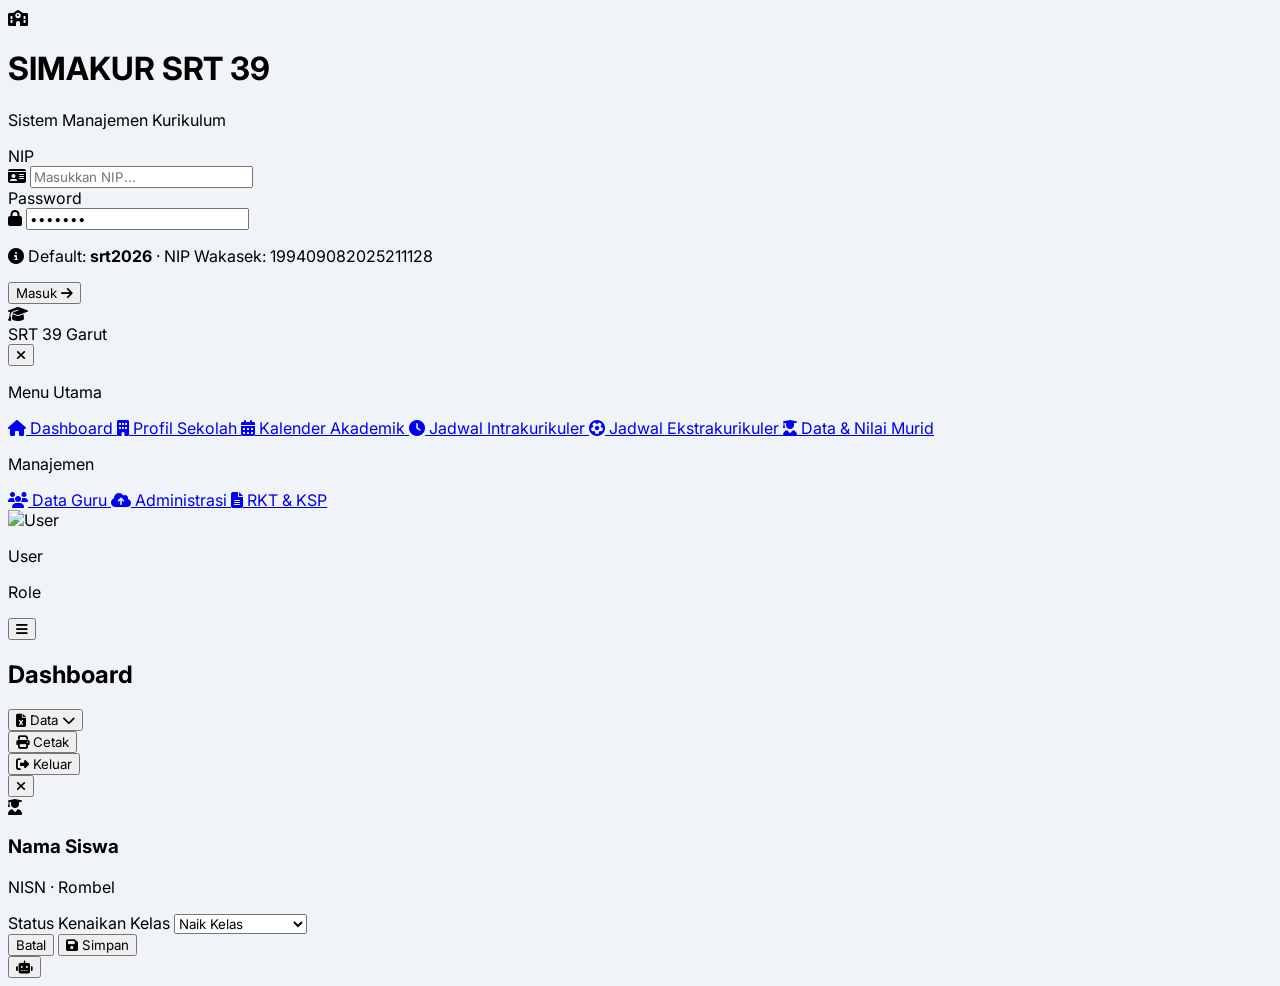
==== commit 5c407b0d: "Update print statement from 'Hello' to 'Goodbye'" ====
--- a/index.html
+++ b/index.html
@@ -197,14 +197,6 @@
             font-size: 1.4rem;
         }
 
-        .btn-excel {
-            transition: all 0.2s ease;
-        }
-        .btn-excel:hover {
-            transform: translateY(-2px);
-            box-shadow: 0 8px 20px rgba(0, 0, 0, 0.1);
-        }
-
         .dropdown-menu {
             display: none;
             animation: fadeIn 0.2s ease;
@@ -219,6 +211,154 @@
         }
         .file-input-label:hover {
             background: #f1f5f9;
+        }
+
+        /* Calendar Grid */
+        .calendar-grid {
+            display: grid;
+            grid-template-columns: repeat(7, 1fr);
+            gap: 2px;
+        }
+        .calendar-grid .day-header {
+            font-weight: 600;
+            font-size: 0.7rem;
+            text-transform: uppercase;
+            text-align: center;
+            padding: 0.5rem 0;
+            color: #64748b;
+        }
+        .calendar-grid .day-cell {
+            background: white;
+            border-radius: 8px;
+            min-height: 70px;
+            padding: 0.25rem;
+            font-size: 0.75rem;
+            border: 1px solid #f1f5f9;
+            transition: 0.2s;
+            position: relative;
+        }
+        .calendar-grid .day-cell:hover {
+            border-color: #94a3b8;
+        }
+        .calendar-grid .day-cell .date-num {
+            font-weight: 700;
+            color: #0f172a;
+            padding: 0.25rem 0.5rem;
+        }
+        .calendar-grid .day-cell .event-badge {
+            background: #e0e7ff;
+            color: #1e40af;
+            font-size: 0.6rem;
+            padding: 0.1rem 0.3rem;
+            border-radius: 4px;
+            margin: 0.1rem 0.2rem;
+            white-space: nowrap;
+            overflow: hidden;
+            text-overflow: ellipsis;
+            display: block;
+            cursor: default;
+        }
+        .calendar-grid .day-cell .event-badge.danger {
+            background: #fee2e2;
+            color: #b91c1c;
+        }
+        .calendar-grid .day-cell .event-badge.warning {
+            background: #fef3c7;
+            color: #92400e;
+        }
+        .calendar-grid .day-cell .event-badge.primary {
+            background: #dbeafe;
+            color: #1e40af;
+        }
+        .calendar-grid .day-cell.other-month .date-num {
+            color: #94a3b8;
+        }
+
+        /* AI Chat */
+        .ai-chat-window {
+            position: fixed;
+            bottom: 90px;
+            right: 20px;
+            width: 380px;
+            max-height: 500px;
+            background: white;
+            border-radius: 24px;
+            box-shadow: 0 20px 60px rgba(0, 0, 0, 0.15);
+            border: 1px solid #e2e8f0;
+            display: none;
+            flex-direction: column;
+            overflow: hidden;
+            z-index: 1000;
+            transition: 0.3s ease;
+        }
+        .ai-chat-window.open {
+            display: flex;
+        }
+        .ai-chat-header {
+            background: #1e40af;
+            color: white;
+            padding: 0.75rem 1.5rem;
+            font-weight: 600;
+            display: flex;
+            justify-content: space-between;
+            align-items: center;
+        }
+        .ai-chat-body {
+            padding: 1rem;
+            overflow-y: auto;
+            flex: 1;
+            max-height: 350px;
+            background: #f8fafc;
+        }
+        .ai-chat-footer {
+            padding: 0.75rem 1rem;
+            border-top: 1px solid #e2e8f0;
+            background: white;
+            display: flex;
+            gap: 0.5rem;
+        }
+        .ai-chat-footer input {
+            flex: 1;
+            border: 1px solid #e2e8f0;
+            border-radius: 12px;
+            padding: 0.5rem 1rem;
+            outline: none;
+            font-size: 0.875rem;
+        }
+        .ai-chat-footer input:focus {
+            border-color: #1e40af;
+        }
+        .ai-chat-footer button {
+            background: #1e40af;
+            color: white;
+            border: none;
+            border-radius: 12px;
+            padding: 0.5rem 1rem;
+            font-weight: 600;
+            cursor: pointer;
+            transition: 0.2s;
+        }
+        .ai-chat-footer button:hover {
+            background: #1e3a8a;
+        }
+        .ai-msg {
+            margin-bottom: 0.75rem;
+            padding: 0.5rem 1rem;
+            border-radius: 12px;
+            max-width: 85%;
+            font-size: 0.85rem;
+        }
+        .ai-msg.user {
+            background: #dbeafe;
+            color: #1e40af;
+            margin-left: auto;
+            border-bottom-right-radius: 4px;
+        }
+        .ai-msg.bot {
+            background: white;
+            color: #0f172a;
+            border: 1px solid #e2e8f0;
+            border-bottom-left-radius: 4px;
         }
     </style>
 </head>
@@ -289,10 +429,10 @@
                     <i class="fas fa-calendar-alt w-5 text-center text-base"></i> Kalender Akademik
                 </a>
                 <a href="#jadwal" class="nav-link flex items-center gap-3 px-3 py-2.5 rounded-xl text-slate-300 transition-colors text-sm font-medium">
-                    <i class="fas fa-clock w-5 text-center text-base"></i> Jadwal Pelajaran
+                    <i class="fas fa-clock w-5 text-center text-base"></i> Jadwal Intrakurikuler
                 </a>
                 <a href="#ekstra" class="nav-link flex items-center gap-3 px-3 py-2.5 rounded-xl text-slate-300 transition-colors text-sm font-medium">
-                    <i class="fas fa-futbol w-5 text-center text-base"></i> Ekstrakurikuler
+                    <i class="fas fa-futbol w-5 text-center text-base"></i> Jadwal Ekstrakurikuler
                 </a>
                 <a href="#murid" class="nav-link flex items-center gap-3 px-3 py-2.5 rounded-xl text-slate-300 transition-colors text-sm font-medium">
                     <i class="fas fa-user-graduate w-5 text-center text-base"></i> Data & Nilai Murid
@@ -392,6 +532,17 @@
                 <form id="grade-form" onsubmit="saveGrades(event)" class="space-y-4">
                     <input type="hidden" id="grade-student-id" />
                     <div class="grid grid-cols-1 md:grid-cols-2 gap-4" id="grade-inputs-container"></div>
+
+                    <!-- Status Kenaikan Kelas -->
+                    <div class="bg-slate-50 p-4 rounded-xl border border-slate-100 mt-2">
+                        <label class="block text-xs font-semibold text-slate-500 mb-2 uppercase tracking-wider">Status Kenaikan Kelas</label>
+                        <select id="promotion-status-select" class="w-full px-4 py-2.5 bg-white border border-slate-200 rounded-lg focus:ring-2 focus:ring-primary focus:outline-none text-sm font-semibold text-dark">
+                            <option value="Naik Kelas">Naik Kelas</option>
+                            <option value="Tidak Naik Kelas">Tidak Naik Kelas</option>
+                            <option value="Belum Ditentukan">Belum Ditentukan</option>
+                        </select>
+                    </div>
+
                     <div class="pt-6 mt-6 border-t border-slate-100 flex justify-end gap-3">
                         <button type="button" onclick="closeGradeModal()" class="px-5 py-2.5 rounded-xl text-slate-600 bg-slate-100 hover:bg-slate-200 font-medium text-sm transition">Batal</button>
                         <button type="submit" class="px-5 py-2.5 rounded-xl text-white bg-primary hover:bg-primary/90 font-medium text-sm transition shadow-sm flex items-center gap-2"><i class="fas fa-save"></i> Simpan</button>
@@ -401,12 +552,30 @@
         </div>
     </div>
 
+    <!-- ===== AI CHAT WIDGET ===== -->
+    <button id="ai-toggle-btn" onclick="toggleAI()" class="fixed bottom-6 right-6 z-[999] w-14 h-14 bg-primary text-white rounded-full shadow-xl hover:bg-primary/90 transition-all flex items-center justify-center no-print hover:scale-105">
+        <i class="fas fa-robot text-2xl"></i>
+    </button>
+    <div id="ai-chat-window" class="ai-chat-window no-print">
+        <div class="ai-chat-header">
+            <span><i class="fas fa-robot mr-2"></i>Asisten AI (DeepSeek)</span>
+            <button onclick="toggleAI()" class="text-white/80 hover:text-white"><i class="fas fa-times"></i></button>
+        </div>
+        <div id="ai-chat-body" class="ai-chat-body">
+            <div class="ai-msg bot">Halo! Saya asisten AI berbasis DeepSeek. Saya siap membantu Anda mengelola data kurikulum SRT 39 Garut. Tanyakan apa saja tentang data siswa, jadwal, atau RKT.</div>
+        </div>
+        <div class="ai-chat-footer">
+            <input type="text" id="ai-input" placeholder="Tanyakan sesuatu..." onkeydown="if(event.key==='Enter') sendAIMessage()" />
+            <button onclick="sendAIMessage()"><i class="fas fa-paper-plane"></i></button>
+        </div>
+    </div>
+
     <!-- ============================================================ -->
     <!-- JAVASCRIPT -->
     <!-- ============================================================ -->
     <script>
         // ================================================================
-        // DATA MASTER — Lengkap dari file yang diupload
+        // DATA MASTER — Lengkap dari file yang diupload + Extra Fields
         // ================================================================
 
         const defaultData = {
@@ -460,30 +629,21 @@
                     classes: "SRMP" }
             ],
             calendar: [
-                { month: "Juli 2026", events: [{ date: "6 Jul", name: "Hari Pertama Sekolah / Awal Tahun Ajaran",
-                        type: "primary" },
-                    { date: "6-10 Jul", name: "MPLS / Asesmen Diagnostik / DNA Talent", type: "info" }] },
+                { month: "Juli 2026", events: [{ date: "6 Jul", name: "Hari Pertama Sekolah", type: "primary" },
+                    { date: "6-10 Jul", name: "MPLS / Asesmen", type: "info" }] },
                 { month: "Agustus 2026", events: [{ date: "17 Agu", name: "Hari Kemerdekaan RI", type: "danger" },
-                    { date: "25-26 Agu", name: "Maulid Nabi Muhammad SAW", type: "warning" }] },
-                { month: "September 2026", events: [{ date: "7-11 Sep", name: "Penilaian Sumatif Tengah Semester",
-                        type: "warning" },
-                    { date: "30 Sep", name: "HUT SRT 39 Garut", type: "primary" }] },
-                { month: "Desember 2026", events: [{ date: "7-11 Des", name: "Penilaian Sumatif Akhir Semester",
-                        type: "warning" },
+                    { date: "25-26 Agu", name: "Maulid Nabi", type: "warning" }] },
+                { month: "September 2026", events: [{ date: "7-11 Sep", name: "PTS Ganjil", type: "warning" },
+                    { date: "30 Sep", name: "HUT SRT 39", type: "primary" }] },
+                { month: "Desember 2026", events: [{ date: "7-11 Des", name: "PAS Ganjil", type: "warning" },
                     { date: "18 Des", name: "Pembagian Rapor", type: "info" }, { date: "21-31 Des",
-                        name: "Libur Semester 1", type: "danger" }] },
+                        name: "Libur Semester", type: "danger" }] },
                 { month: "Januari 2027", events: [{ date: "4 Jan", name: "Awal Semester Genap", type: "primary" },
-                    { date: "4-8 Jan", name: "Asesmen Diagnostik / DNA Talent", type: "info" },
-                    { date: "18 Jan", name: "Pemilihan Ketua OSIS", type: "info" },
-                    { date: "25 Jan", name: "Pelantikan Pengurus OSIS", type: "info" }] },
-                { month: "Maret 2027", events: [{ date: "8-12 Mar", name: "Penilaian Sumatif Tengah Semester",
-                        type: "warning" },
+                    { date: "4-8 Jan", name: "Asesmen Diagnostik", type: "info" }, { date: "18 Jan",
+                        name: "Pemilihan Ketua OSIS", type: "info" }] },
+                { month: "Maret 2027", events: [{ date: "8-12 Mar", name: "PTS Genap", type: "warning" },
                     { date: "15-26 Mar", name: "Libur Idul Fitri", type: "danger" }] },
-                { month: "Mei 2027", events: [{ date: "3-7 Mei", name: "Penilaian Sumatif Akhir Jenjang",
-                        type: "warning" },
-                    { date: "17-21 Mei", name: "Penilaian Sumatif Akhir Jenjang", type: "warning" }] },
-                { month: "Juni 2027", events: [{ date: "7-11 Jun", name: "Penilaian Sumatif Akhir Tahun",
-                        type: "warning" },
+                { month: "Juni 2027", events: [{ date: "7-11 Jun", name: "PAT", type: "warning" },
                     { date: "25 Jun", name: "Pembagian Rapor", type: "info" }, { date: "28 Jun - 9 Jul",
                         name: "Libur Kenaikan Kelas", type: "danger" }] }
             ],
@@ -539,158 +699,157 @@
                 { waktu: "", s: "", sel: "Computer Club", r: "Sahabat Literasi", k: "", j: "", ws: "", sab: "",
                     wm: "", m: "" }
             ],
-            // 75 siswa dari screenshot
             students: [
                 { id: 1, name: "ADE MUSTOPA", nisn: "3139453861", school: "SRDT 39 Garut", level: "SD", gender: "L",
-                    rombel: "SD", grades: {} },
+                    rombel: "SD", grades: {}, promotionStatus: "Belum Ditentukan" },
                 { id: 2, name: "AGUS RAMDANI", nisn: "0104915906", school: "SRMPT 39 Garut", level: "SMP",
-                    gender: "L", rombel: "7B", grades: {} },
+                    gender: "L", rombel: "7B", grades: {}, promotionStatus: "Belum Ditentukan" },
                 { id: 3, name: "AHMAD PADILAH", nisn: "3137836817", school: "SRDT 39 Garut", level: "SD",
-                    gender: "L", rombel: "SD", grades: {} },
+                    gender: "L", rombel: "SD", grades: {}, promotionStatus: "Belum Ditentukan" },
                 { id: 4, name: "AI SITI NUROHMAH", nisn: "3158260386", school: "SRDT 39 Garut", level: "SD",
-                    gender: "P", rombel: "SD", grades: {} },
+                    gender: "P", rombel: "SD", grades: {}, promotionStatus: "Belum Ditentukan" },
                 { id: 5, name: "ANDIKA NUROHMAN", nisn: "0141419382", school: "SRDT 39 Garut", level: "SD",
-                    gender: "L", rombel: "SD", grades: {} },
+                    gender: "L", rombel: "SD", grades: {}, promotionStatus: "Belum Ditentukan" },
                 { id: 6, name: "ANISA SAPUTRI", nisn: "0123595071", school: "SRMPT 39 Garut", level: "SMP",
-                    gender: "P", rombel: "7A", grades: {} },
+                    gender: "P", rombel: "7A", grades: {}, promotionStatus: "Belum Ditentukan" },
                 { id: 7, name: "ARDIANSYAH SAPUTRA", nisn: "3162522983", school: "SRDT 39 Garut", level: "SD",
-                    gender: "L", rombel: "SD", grades: {} },
+                    gender: "L", rombel: "SD", grades: {}, promotionStatus: "Belum Ditentukan" },
                 { id: 8, name: "ARIF FIRMANSYAH", nisn: "3120690349", school: "SRDT 39 Garut", level: "SD",
-                    gender: "L", rombel: "SD", grades: {} },
+                    gender: "L", rombel: "SD", grades: {}, promotionStatus: "Belum Ditentukan" },
                 { id: 9, name: "ARMAN MAULANA", nisn: "3132152714", school: "SRMPT 39 Garut", level: "SMP",
-                    gender: "L", rombel: "7A", grades: {} },
+                    gender: "L", rombel: "7A", grades: {}, promotionStatus: "Belum Ditentukan" },
                 { id: 10, name: "DE PAHRI PUTRA RAMADAN", nisn: "3111636292", school: "SRMPT 39 Garut", level: "SMP",
-                    gender: "L", rombel: "7B", grades: {} },
+                    gender: "L", rombel: "7B", grades: {}, promotionStatus: "Belum Ditentukan" },
                 { id: 11, name: "DERI MUHAMMAD", nisn: "3122527422", school: "SRMPT 39 Garut", level: "SMP",
-                    gender: "L", rombel: "7B", grades: {} },
+                    gender: "L", rombel: "7B", grades: {}, promotionStatus: "Belum Ditentukan" },
                 { id: 12, name: "DEWANGGA NUGRAHA", nisn: "3124835417", school: "SRMPT 39 Garut", level: "SMP",
-                    gender: "L", rombel: "7B", grades: {} },
+                    gender: "L", rombel: "7B", grades: {}, promotionStatus: "Belum Ditentukan" },
                 { id: 13, name: "DEWI TANIA", nisn: "3124764226", school: "SRDT 39 Garut", level: "SD", gender: "P",
-                    rombel: "SD", grades: {} },
+                    rombel: "SD", grades: {}, promotionStatus: "Belum Ditentukan" },
                 { id: 14, name: "ELSA SABILA NURHALIMAH", nisn: "3130228888", school: "SRMPT 39 Garut", level: "SMP",
-                    gender: "P", rombel: "7B", grades: {} },
+                    gender: "P", rombel: "7B", grades: {}, promotionStatus: "Belum Ditentukan" },
                 { id: 15, name: "EVA FAUZIAH", nisn: "0094884752", school: "SRMPT 39 Garut", level: "SMP",
-                    gender: "P", rombel: "7B", grades: {} },
+                    gender: "P", rombel: "7B", grades: {}, promotionStatus: "Belum Ditentukan" },
                 { id: 16, name: "FANESA ANASTASYA", nisn: "0106857181", school: "SRMPT 39 Garut", level: "SMP",
-                    gender: "P", rombel: "7B", grades: {} },
+                    gender: "P", rombel: "7B", grades: {}, promotionStatus: "Belum Ditentukan" },
                 { id: 17, name: "FEBI", nisn: "0129226857", school: "SRDT 39 Garut", level: "SD", gender: "L",
-                    rombel: "SD", grades: {} },
+                    rombel: "SD", grades: {}, promotionStatus: "Belum Ditentukan" },
                 { id: 18, name: "HISMA HOLIPATUL PADILAH", nisn: "0113316745", school: "SRMPT 39 Garut", level: "SMP",
-                    gender: "P", rombel: "7A", grades: {} },
+                    gender: "P", rombel: "7A", grades: {}, promotionStatus: "Belum Ditentukan" },
                 { id: 19, name: "IHSAN MAULANA", nisn: "3126090468", school: "SRMPT 39 Garut", level: "SMP",
-                    gender: "L", rombel: "7A", grades: {} },
+                    gender: "L", rombel: "7A", grades: {}, promotionStatus: "Belum Ditentukan" },
                 { id: 20, name: "INDRIA DELIA PUTRI", nisn: "97311050", school: "SRMPT 39 Garut", level: "SMP",
-                    gender: "P", rombel: "7B", grades: {} },
+                    gender: "P", rombel: "7B", grades: {}, promotionStatus: "Belum Ditentukan" },
                 { id: 21, name: "IRNA RAODOTUL ZANAH", nisn: "3133143373", school: "SRMPT 39 Garut", level: "SMP",
-                    gender: "P", rombel: "7B", grades: {} },
+                    gender: "P", rombel: "7B", grades: {}, promotionStatus: "Belum Ditentukan" },
                 { id: 22, name: "IRSAL KHAERUNA", nisn: "3146716444", school: "SRDT 39 Garut", level: "SD",
-                    gender: "L", rombel: "SD", grades: {} },
+                    gender: "L", rombel: "SD", grades: {}, promotionStatus: "Belum Ditentukan" },
                 { id: 23, name: "LESTI JULIANTI", nisn: "3128365677", school: "SRMPT 39 Garut", level: "SMP",
-                    gender: "P", rombel: "7B", grades: {} },
+                    gender: "P", rombel: "7B", grades: {}, promotionStatus: "Belum Ditentukan" },
                 { id: 24, name: "M RIZKY MAULANA", nisn: "3159241108", school: "SRDT 39 Garut", level: "SD",
-                    gender: "L", rombel: "SD", grades: {} },
+                    gender: "L", rombel: "SD", grades: {}, promotionStatus: "Belum Ditentukan" },
                 { id: 25, name: "M. FATIR", nisn: "0135531105", school: "SRMPT 39 Garut", level: "SMP", gender: "L",
-                    rombel: "7A", grades: {} },
+                    rombel: "7A", grades: {}, promotionStatus: "Belum Ditentukan" },
                 { id: 26, name: "MOCH AKBAR TRI HERMAWAN", nisn: "0107125765", school: "SRMPT 39 Garut", level: "SMP",
-                    gender: "L", rombel: "7B", grades: {} },
+                    gender: "L", rombel: "7B", grades: {}, promotionStatus: "Belum Ditentukan" },
                 { id: 27, name: "MOH PAISAL APRILIANSAH", nisn: "0125649737", school: "SRDT 39 Garut", level: "SD",
-                    gender: "L", rombel: "SD", grades: {} },
+                    gender: "L", rombel: "SD", grades: {}, promotionStatus: "Belum Ditentukan" },
                 { id: 28, name: "MUHAMAD FATTAN SAPUTRA", nisn: "3162907074", school: "SRDT 39 Garut", level: "SD",
-                    gender: "L", rombel: "SD", grades: {} },
+                    gender: "L", rombel: "SD", grades: {}, promotionStatus: "Belum Ditentukan" },
                 { id: 29, name: "MUHAMAD HANIF ALIYUDIN", nisn: "0104784680", school: "SRMPT 39 Garut", level: "SMP",
-                    gender: "L", rombel: "7B", grades: {} },
+                    gender: "L", rombel: "7B", grades: {}, promotionStatus: "Belum Ditentukan" },
                 { id: 30, name: "MUHAMAD HASANUDIN", nisn: "0113191027", school: "SRMPT 39 Garut", level: "SMP",
-                    gender: "L", rombel: "7B", grades: {} },
+                    gender: "L", rombel: "7B", grades: {}, promotionStatus: "Belum Ditentukan" },
                 { id: 31, name: "MUHAMAD REHAN NURUL JANAH", nisn: "0111987988", school: "SRMPT 39 Garut",
-                    level: "SMP", gender: "L", rombel: "7A", grades: {} },
+                    level: "SMP", gender: "L", rombel: "7A", grades: {}, promotionStatus: "Belum Ditentukan" },
                 { id: 32, name: "MUHAMAD RISKI ABDULLOH", nisn: "3161059263", school: "SRDT 39 Garut", level: "SD",
-                    gender: "L", rombel: "SD", grades: {} },
+                    gender: "L", rombel: "SD", grades: {}, promotionStatus: "Belum Ditentukan" },
                 { id: 33, name: "MUHAMAD RIVAL ALFARIZI", nisn: "3169279715", school: "SRDT 39 Garut", level: "SD",
-                    gender: "L", rombel: "SD", grades: {} },
+                    gender: "L", rombel: "SD", grades: {}, promotionStatus: "Belum Ditentukan" },
                 { id: 34, name: "MUHAMAD SAMIN NUGRAHA", nisn: "0119673298", school: "SRMPT 39 Garut", level: "SMP",
-                    gender: "L", rombel: "7B", grades: {} },
+                    gender: "L", rombel: "7B", grades: {}, promotionStatus: "Belum Ditentukan" },
                 { id: 35, name: "MUHAMAD SANDI", nisn: "0115109325", school: "SRMPT 39 Garut", level: "SMP",
-                    gender: "L", rombel: "7B", grades: {} },
+                    gender: "L", rombel: "7B", grades: {}, promotionStatus: "Belum Ditentukan" },
                 { id: 36, name: "MUHAMMAD IDRUS PAHMI JAHARSAH", nisn: "0115015547", school: "SRMPT 39 Garut",
-                    level: "SMP", gender: "L", rombel: "7B", grades: {} },
+                    level: "SMP", gender: "L", rombel: "7B", grades: {}, promotionStatus: "Belum Ditentukan" },
                 { id: 37, name: "MUHAMMAD RAEHAN", nisn: "3094108589", school: "SRMPT 39 Garut", level: "SMP",
-                    gender: "L", rombel: "7B", grades: {} },
+                    gender: "L", rombel: "7B", grades: {}, promotionStatus: "Belum Ditentukan" },
                 { id: 38, name: "MUHAMMAD ZAKI ARIPIN", nisn: "0127300770", school: "SRMPT 39 Garut", level: "SMP",
-                    gender: "L", rombel: "7A", grades: {} },
+                    gender: "L", rombel: "7A", grades: {}, promotionStatus: "Belum Ditentukan" },
                 { id: 39, name: "MUSNAN FIRDAUS", nisn: "3108593390", school: "SRMPT 39 Garut", level: "SMP",
-                    gender: "L", rombel: "7B", grades: {} },
+                    gender: "L", rombel: "7B", grades: {}, promotionStatus: "Belum Ditentukan" },
                 { id: 40, name: "NAZHAN", nisn: "0102332909", school: "SRDT 39 Garut", level: "SD", gender: "L",
-                    rombel: "SD", grades: {} },
+                    rombel: "SD", grades: {}, promotionStatus: "Belum Ditentukan" },
                 { id: 41, name: "NOVI RAHMADANI", nisn: "0127825608", school: "SRMPT 39 Garut", level: "SMP",
-                    gender: "P", rombel: "7A", grades: {} },
+                    gender: "P", rombel: "7A", grades: {}, promotionStatus: "Belum Ditentukan" },
                 { id: 42, name: "PARHAN HERIYANSAH", nisn: "3137252816", school: "SRMPT 39 Garut", level: "SMP",
-                    gender: "L", rombel: "7A", grades: {} },
+                    gender: "L", rombel: "7A", grades: {}, promotionStatus: "Belum Ditentukan" },
                 { id: 43, name: "PERDIANSAH PRATAMA", nisn: "0128988677", school: "SRMPT 39 Garut", level: "SMP",
-                    gender: "L", rombel: "7B", grades: {} },
+                    gender: "L", rombel: "7B", grades: {}, promotionStatus: "Belum Ditentukan" },
                 { id: 44, name: "PIRMANSYAH RAMDANI", nisn: "3108187441", school: "SRMPT 39 Garut", level: "SMP",
-                    gender: "L", rombel: "7A", grades: {} },
+                    gender: "L", rombel: "7A", grades: {}, promotionStatus: "Belum Ditentukan" },
                 { id: 45, name: "PONI YULIA", nisn: "0124893928", school: "SRDT 39 Garut", level: "SD", gender: "P",
-                    rombel: "SD", grades: {} },
+                    rombel: "SD", grades: {}, promotionStatus: "Belum Ditentukan" },
                 { id: 46, name: "RAIHAN SAPUTRA", nisn: "0119552685", school: "SRMPT 39 Garut", level: "SMP",
-                    gender: "L", rombel: "7A", grades: {} },
+                    gender: "L", rombel: "7A", grades: {}, promotionStatus: "Belum Ditentukan" },
                 { id: 47, name: "RAISA AURELIA PUTRI", nisn: "3142169447", school: "SRDT 39 Garut", level: "SD",
-                    gender: "P", rombel: "SD", grades: {} },
+                    gender: "P", rombel: "SD", grades: {}, promotionStatus: "Belum Ditentukan" },
                 { id: 48, name: "RAISYA NURPADILAH", nisn: "0104449370", school: "SRMPT 39 Garut", level: "SMP",
-                    gender: "P", rombel: "7A", grades: {} },
+                    gender: "P", rombel: "7A", grades: {}, promotionStatus: "Belum Ditentukan" },
                 { id: 49, name: "RANI", nisn: "3128636723", school: "SRMPT 39 Garut", level: "SMP", gender: "P",
-                    rombel: "7A", grades: {} },
+                    rombel: "7A", grades: {}, promotionStatus: "Belum Ditentukan" },
                 { id: 50, name: "RAYAA RAFSANJANI", nisn: "3151327926", school: "SRDT 39 Garut", level: "SD",
-                    gender: "L", rombel: "SD", grades: {} },
+                    gender: "L", rombel: "SD", grades: {}, promotionStatus: "Belum Ditentukan" },
                 { id: 51, name: "REGI", nisn: "0092815396", school: "SRMPT 39 Garut", level: "SMP", gender: "L",
-                    rombel: "7A", grades: {} },
+                    rombel: "7A", grades: {}, promotionStatus: "Belum Ditentukan" },
                 { id: 52, name: "REHAN", nisn: "0098060608", school: "SRMPT 39 Garut", level: "SMP", gender: "L",
-                    rombel: "7B", grades: {} },
+                    rombel: "7B", grades: {}, promotionStatus: "Belum Ditentukan" },
                 { id: 53, name: "REZA HANAFIYAH", nisn: "3129196277", school: "SRMPT 39 Garut", level: "SMP",
-                    gender: "L", rombel: "7A", grades: {} },
+                    gender: "L", rombel: "7A", grades: {}, promotionStatus: "Belum Ditentukan" },
                 { id: 54, name: "RINA", nisn: "3129604730", school: "SRMPT 39 Garut", level: "SMP", gender: "P",
-                    rombel: "7A", grades: {} },
+                    rombel: "7A", grades: {}, promotionStatus: "Belum Ditentukan" },
                 { id: 55, name: "RISKY", nisn: "0103304248", school: "SRMPT 39 Garut", level: "SMP", gender: "L",
-                    rombel: "7B", grades: {} },
+                    rombel: "7B", grades: {}, promotionStatus: "Belum Ditentukan" },
                 { id: 56, name: "RIYAD FADILAH", nisn: "0131133087", school: "SRDT 39 Garut", level: "SD",
-                    gender: "L", rombel: "SD", grades: {} },
+                    gender: "L", rombel: "SD", grades: {}, promotionStatus: "Belum Ditentukan" },
                 { id: 57, name: "RIYAN AGUNG FAUZI", nisn: "3129425558", school: "SRDT 39 Garut", level: "SD",
-                    gender: "L", rombel: "SD", grades: {} },
+                    gender: "L", rombel: "SD", grades: {}, promotionStatus: "Belum Ditentukan" },
                 { id: 58, name: "RIZKI MIRAJ NAWAWI", nisn: "3120958649", school: "SRDT 39 Garut", level: "SD",
-                    gender: "L", rombel: "SD", grades: {} },
+                    gender: "L", rombel: "SD", grades: {}, promotionStatus: "Belum Ditentukan" },
                 { id: 59, name: "SABIT MAULANA", nisn: "3117684281", school: "SRMPT 39 Garut", level: "SMP",
-                    gender: "L", rombel: "7A", grades: {} },
+                    gender: "L", rombel: "7A", grades: {}, promotionStatus: "Belum Ditentukan" },
                 { id: 60, name: "SALMAN SAEPUL BAGRI", nisn: "0115635878", school: "SRMPT 39 Garut", level: "SMP",
-                    gender: "L", rombel: "7B", grades: {} },
+                    gender: "L", rombel: "7B", grades: {}, promotionStatus: "Belum Ditentukan" },
                 { id: 61, name: "SALSA BILA", nisn: "0124232598", school: "SRMPT 39 Garut", level: "SMP",
-                    gender: "P", rombel: "7A", grades: {} },
+                    gender: "P", rombel: "7A", grades: {}, promotionStatus: "Belum Ditentukan" },
                 { id: 62, name: "SALWA AULIA ZAKIAWAN", nisn: "0109385868", school: "SRMPT 39 Garut", level: "SMP",
-                    gender: "P", rombel: "7B", grades: {} },
+                    gender: "P", rombel: "7B", grades: {}, promotionStatus: "Belum Ditentukan" },
                 { id: 63, name: "SELLI KHAIRUNNISA", nisn: "3124008773", school: "SRMPT 39 Garut", level: "SMP",
-                    gender: "P", rombel: "7A", grades: {} },
+                    gender: "P", rombel: "7A", grades: {}, promotionStatus: "Belum Ditentukan" },
                 { id: 64, name: "SIFA NURAINI", nisn: "0103955647", school: "SRMPT 39 Garut", level: "SMP",
-                    gender: "P", rombel: "7A", grades: {} },
+                    gender: "P", rombel: "7A", grades: {}, promotionStatus: "Belum Ditentukan" },
                 { id: 65, name: "SITI FADILAH", nisn: "3154325333", school: "SRDT 39 Garut", level: "SD",
-                    gender: "P", rombel: "SD", grades: {} },
+                    gender: "P", rombel: "SD", grades: {}, promotionStatus: "Belum Ditentukan" },
                 { id: 66, name: "SITIMASITOH", nisn: "3125474904", school: "SRMPT 39 Garut", level: "SMP",
-                    gender: "P", rombel: "7A", grades: {} },
+                    gender: "P", rombel: "7A", grades: {}, promotionStatus: "Belum Ditentukan" },
                 { id: 67, name: "SITIPASWA", nisn: "3131493765", school: "SRMPT 39 Garut", level: "SMP", gender: "P",
-                    rombel: "7A", grades: {} },
+                    rombel: "7A", grades: {}, promotionStatus: "Belum Ditentukan" },
                 { id: 68, name: "SRIMULYANI", nisn: "0108334564", school: "SRMPT 39 Garut", level: "SMP",
-                    gender: "P", rombel: "7B", grades: {} },
+                    gender: "P", rombel: "7B", grades: {}, promotionStatus: "Belum Ditentukan" },
                 { id: 69, name: "SUDIRMAN", nisn: "0119440168", school: "SRMPT 39 Garut", level: "SMP", gender: "L",
-                    rombel: "7A", grades: {} },
+                    rombel: "7A", grades: {}, promotionStatus: "Belum Ditentukan" },
                 { id: 70, name: "SYIFANURHAYATI", nisn: "0103927661", school: "SRMPT 39 Garut", level: "SMP",
-                    gender: "P", rombel: "7B", grades: {} },
+                    gender: "P", rombel: "7B", grades: {}, promotionStatus: "Belum Ditentukan" },
                 { id: 71, name: "YAN YAN ABDUL HADI", nisn: "0106183939", school: "SRMPT 39 Garut", level: "SMP",
-                    gender: "L", rombel: "7A", grades: {} },
+                    gender: "L", rombel: "7A", grades: {}, promotionStatus: "Belum Ditentukan" },
                 { id: 72, name: "YANA MULYANA", nisn: "3138754482", school: "SRDT 39 Garut", level: "SD",
-                    gender: "L", rombel: "SD", grades: {} },
+                    gender: "L", rombel: "SD", grades: {}, promotionStatus: "Belum Ditentukan" },
                 { id: 73, name: "YUSUP AWALUDIN", nisn: "0114870689", school: "SRMPT 39 Garut", level: "SMP",
-                    gender: "L", rombel: "7A", grades: {} },
+                    gender: "L", rombel: "7A", grades: {}, promotionStatus: "Belum Ditentukan" },
                 { id: 74, name: "ZAKI MUHAMAD KUSUMAH", nisn: "3133946425", school: "SRDT 39 Garut", level: "SD",
-                    gender: "L", rombel: "SD", grades: {} },
+                    gender: "L", rombel: "SD", grades: {}, promotionStatus: "Belum Ditentukan" },
                 { id: 75, name: "ZIDAN ABDUL JAILANI", nisn: "3169526039", school: "SRDT 39 Garut", level: "SD",
-                    gender: "L", rombel: "SD", grades: {} }
+                    gender: "L", rombel: "SD", grades: {}, promotionStatus: "Belum Ditentukan" }
             ],
             adminLinks: [
                 { id: Date.now(), nip: "199409082025211128", name: "Fauzi Faturohman", category: "Modul Ajar",
@@ -823,14 +982,14 @@
                     break;
                 case '#kalender':
                     pageTitle.innerText = "Kalender Akademik";
-                    container.innerHTML = renderCalendar();
+                    container.innerHTML = renderCalendarGrid();
                     break;
                 case '#jadwal':
-                    pageTitle.innerText = "Jadwal Pelajaran";
+                    pageTitle.innerText = "Jadwal Intrakurikuler";
                     container.innerHTML = renderSchedule();
                     break;
                 case '#ekstra':
-                    pageTitle.innerText = "Ekstrakurikuler";
+                    pageTitle.innerText = "Jadwal Ekstrakurikuler";
                     container.innerHTML = renderEkstra();
                     break;
                 case '#murid':
@@ -858,7 +1017,115 @@
         window.addEventListener('hashchange', router);
 
         // ================================================================
-        // FUNGSI RENDER
+        // DELETE DATA FUNCTION
+        // ================================================================
+
+        function deleteData(type, id) {
+            if (!confirm('Yakin ingin menghapus data ini?')) return;
+
+            if (type === 'student') {
+                appState.students = appState.students.filter(s => s.id !== id);
+            } else if (type === 'admin') {
+                appState.adminLinks = appState.adminLinks.filter(a => a.id !== id);
+            } else if (type === 'ekstra') {
+                appState.ekstra.splice(id, 1);
+            } else {
+                showToast('Tipe data tidak dikenal.', 'error');
+                return;
+            }
+            saveState();
+            router();
+            showToast('Data berhasil dihapus!');
+        }
+
+        // ================================================================
+        // AI ASSISTANT
+        // ================================================================
+
+        function toggleAI() {
+            const win = document.getElementById('ai-chat-window');
+            win.classList.toggle('open');
+        }
+
+        function sendAIMessage() {
+            const input = document.getElementById('ai-input');
+            const body = document.getElementById('ai-chat-body');
+            const text = input.value.trim();
+            if (!text) return;
+
+            // Add user message
+            const userMsg = document.createElement('div');
+            userMsg.className = 'ai-msg user';
+            userMsg.innerText = text;
+            body.appendChild(userMsg);
+
+            input.value = '';
+            body.scrollTop = body.scrollHeight;
+
+            // Simulate AI thinking
+            const botMsg = document.createElement('div');
+            botMsg.className = 'ai-msg bot';
+            botMsg.innerText = '⏳ Sedang memproses...';
+            body.appendChild(botMsg);
+            body.scrollTop = body.scrollHeight;
+
+            // --- INTEGRASI DEEPSEEK AI ---
+            // Ganti URL dan API Key sesuai kebutuhan Anda
+            // const API_KEY = 'YOUR_DEEPSEEK_API_KEY';
+            // const API_URL = 'https://api.deepseek.com/v1/chat/completions';
+
+            setTimeout(() => {
+                // Simulasi respons AI (tanpa API key)
+                const lower = text.toLowerCase();
+                let reply = 'Maaf, saya belum bisa memproses permintaan itu. Silakan hubungkan dengan API DeepSeek untuk fungsi penuh.';
+                if (lower.includes('siswa') || lower.includes('murid')) {
+                    reply =
+                        `Total siswa: ${appState.students.length}. SD: ${appState.students.filter(s=>s.level==='SD').length}, SMP: ${appState.students.filter(s=>s.level==='SMP').length}.`;
+                } else if (lower.includes('guru')) {
+                    reply = `Total guru: ${appState.teachers.length}.`;
+                } else if (lower.includes('jadwal')) {
+                    reply =
+                    `Jadwal intrakurikuler memiliki ${appState.jadwal.length} sesi per hari. Ekstrakurikuler: ${appState.ekstra.length} kegiatan utama.`;
+                } else if (lower.includes('rkt') || lower.includes('ksp')) {
+                    reply =
+                        `Dokumen RKT dan KSP tersedia di menu RKT & KSP. Terdapat ${appState.school.misi.length} misi sekolah.`;
+                } else {
+                    reply =
+                        `Saya siap membantu! Tanyakan tentang data siswa, guru, jadwal, atau RKT. Saat ini dalam mode simulasi. Hubungkan dengan API DeepSeek untuk jawaban real-time.`;
+                }
+
+                botMsg.innerText = reply;
+                body.scrollTop = body.scrollHeight;
+
+                // Contoh kode untuk API DeepSeek (di-comment):
+                /*
+                fetch(API_URL, {
+                    method: 'POST',
+                    headers: {
+                        'Content-Type': 'application/json',
+                        'Authorization': `Bearer ${API_KEY}`
+                    },
+                    body: JSON.stringify({
+                        model: "deepseek-chat",
+                        messages: [{ role: "user", content: text }],
+                        stream: false
+                    })
+                })
+                .then(res => res.json())
+                .then(data => {
+                    botMsg.innerText = data.choices[0].message.content;
+                    body.scrollTop = body.scrollHeight;
+                })
+                .catch(err => {
+                    botMsg.innerText = 'Error: ' + err.message;
+                });
+                */
+            }, 600);
+        }
+
+
+        // ================================================================
+        // RENDER FUNCTIONS
         // ================================================================
 
         function renderDashboard() {
@@ -969,27 +1236,98 @@
             </div>`;
         }
 
-        function renderCalendar() {
-            let calHTML = appState.calendar.map((monthData, mIdx) => {
-                let eventsList = monthData.events.map((ev, eIdx) => {
-                    const badgeColor = ev.type === 'primary' ? 'bg-blue-500' : ev.type === 'danger' ? 'bg-rose-500' :
-                        ev.type === 'warning' ? 'bg-amber-500' : 'bg-sky-500';
-                    return `
-                    <div class="flex items-start gap-4 p-3 rounded-xl hover:bg-slate-50 transition border border-transparent hover:border-slate-100">
-                        <div class="w-2 h-2 mt-2 rounded-full ${badgeColor} flex-shrink-0"></div>
-                        <div class="flex-1">
-                            <p class="font-bold text-slate-700 text-sm">${ev.date}</p>
-                            <p class="text-slate-600 text-sm mt-0.5">${ev.name}</p>
+        // ================================================================
+        // KALENDER GRID
+        // ================================================================
+
+        function renderCalendarGrid() {
+            const months = appState.calendar;
+            let output = '<div class="fade-in space-y-8">';
+
+            months.forEach(monthData => {
+                const [monthName, year] = monthData.month.split(' ');
+                const monthIndex = ['Januari', 'Februari', 'Maret', 'April', 'Mei', 'Juni', 'Juli', 'Agustus',
+                    'September', 'Oktober', 'November', 'Desember'
+                ].indexOf(monthName);
+                if (monthIndex === -1) return;
+
+                const yearNum = parseInt(year);
+                const firstDay = new Date(yearNum, monthIndex, 1).getDay();
+                const daysInMonth = new Date(yearNum, monthIndex + 1, 0).getDate();
+
+                // Parse events
+                const eventMap = {};
+                monthData.events.forEach(ev => {
+                    const dateStr = ev.date;
+                    if (dateStr.includes('-')) {
+                        const [start, end] = dateStr.split('-');
+                        const startDay = parseInt(start);
+                        const endDay = parseInt(end);
+                        for (let d = startDay; d <= endDay; d++) {
+                            const key = `${d}`;
+                            if (!eventMap[key]) eventMap[key] = [];
+                            eventMap[key].push(ev);
+                        }
+                    } else {
+                        const day = parseInt(dateStr);
+                        const key = `${day}`;
+                        if (!eventMap[key]) eventMap[key] = [];
+                        eventMap[key].push(ev);
+                    }
+                });
+
+                // Build Grid
+                let gridHTML = '';
+                const dayNames = ['Min', 'Sen', 'Sel', 'Rab', 'Kam', 'Jum', 'Sab'];
+                gridHTML += dayNames.map(d => `<div class="day-header">${d}</div>`).join('');
+
+                // Empty days before first day
+                for (let i = 0; i < firstDay; i++) {
+                    gridHTML += `<div class="day-cell other-month"></div>`;
+                }
+
+                for (let d = 1; d <= daysInMonth; d++) {
+                    const events = eventMap[`${d}`] || [];
+                    let eventBadges = events.map(ev => {
+                        let cls = 'event-badge';
+                        if (ev.type === 'danger') cls += ' danger';
+                        else if (ev.type === 'warning') cls += ' warning';
+                        else if (ev.type === 'primary') cls += ' primary';
+                        return `<span class="${cls}" title="${ev.name}">${ev.name}</span>`;
+                    }).join('');
+
+                    gridHTML += `
+                        <div class="day-cell">
+                            <div class="date-num">${d}</div>
+                            ${eventBadges}
                         </div>
-                    </div>`;
-                }).join('');
-                return `<div class="bg-white rounded-3xl p-6 shadow-sm border border-slate-100 mb-6">
-                    <h3 class="text-lg font-bold text-dark border-b border-slate-100 pb-3 mb-3">${monthData.month}</h3>
-                    <div class="space-y-1">${eventsList}</div>
-                </div>`;
-            }).join('');
-            return `<div class="fade-in"><div class="columns-1 md:columns-2 lg:columns-3 gap-6">${calHTML}</div></div>`;
-        }
+                    `;
+                }
+
+                // Fill remaining cells
+                const totalCells = firstDay + daysInMonth;
+                const remaining = (7 - (totalCells % 7)) % 7;
+                for (let i = 0; i < remaining; i++) {
+                    gridHTML += `<div class="day-cell other-month"></div>`;
+                }
+
+                output += `
+                    <div class="bg-white rounded-3xl p-6 shadow-sm border border-slate-200">
+                        <h3 class="text-xl font-bold text-dark mb-4 border-b border-slate-100 pb-3">${monthData.month}</h3>
+                        <div class="calendar-grid">
+                            ${gridHTML}
+                        </div>
+                    </div>
+                `;
+            });
+
+            output += '</div>';
+            return output;
+        }
+
+        // ================================================================
+        // JADWAL INTRAKURIKULER
+        // ================================================================
 
         function getSubjColor(t) {
             if (!t) return '';
@@ -1043,7 +1381,7 @@
             <div class="fade-in">
                 <div class="bg-white rounded-xl shadow-sm border border-slate-200 overflow-hidden w-full overflow-x-auto">
                     <div class="text-center py-4 border-b border-slate-200 bg-gradient-to-r from-blue-50 to-white">
-                        <h2 class="text-xl font-extrabold text-dark uppercase tracking-wide">Jadwal Pelajaran Semester Ganjil</h2>
+                        <h2 class="text-xl font-extrabold text-dark uppercase tracking-wide">Jadwal Intrakurikuler Semester Ganjil</h2>
                         <h2 class="text-lg font-bold text-dark uppercase">${appState.school.name}</h2>
                         <h3 class="text-md font-semibold text-slate-600 uppercase">Tahun Ajaran ${appState.school.tahun}</h3>
                     </div>
@@ -1099,58 +1437,106 @@
             </div>`;
         }
 
+        // ================================================================
+        // JADWAL EKSTRAKURIKULER (REDESIGN)
+        // ================================================================
+
         function renderEkstra() {
-            let rows = appState.ekstra.map((e, i) => {
-                const isFirst = i === 0;
-                return `
-                <tr class="border-b border-slate-100 hover:bg-slate-50 transition text-sm">
-                    <td class="py-3 px-2 text-center font-bold text-slate-700">${isFirst ? '1' : ''}</td>
-                    <td class="py-3 px-2 text-center ${isFirst ? '' : 'text-slate-400'}">${e.waktu}</td>
-                    <td class="py-3 px-2 text-center">${e.s}</td>
-                    <td class="py-3 px-2 text-center">${e.sel}</td>
-                    <td class="py-3 px-2 text-center">${e.r}</td>
-                    <td class="py-3 px-2 text-center">${e.k}</td>
-                    <td class="py-3 px-2 text-center">${e.j}</td>
-                    <td class="py-3 px-2 text-center ${isFirst ? '' : 'text-slate-400'}">${e.ws}</td>
-                    <td class="py-3 px-2 text-center">${e.sab}</td>
-                    <td class="py-3 px-2 text-center ${isFirst ? '' : 'text-slate-400'}">${e.wm}</td>
-                    <td class="py-3 px-2 text-center">${e.m}</td>
-                </tr>`;
-            }).join('');
+            // Build a 2D mapping for better display
+            const days = ['Senin', 'Selasa', 'Rabu', 'Kamis', 'Jumat', 'Sabtu', 'Minggu'];
+            const timeSlots = [
+                { label: 'Sesi 1', time: '15.30 - Selesai' },
+                { label: 'Sesi 2', time: '15.30 - Selesai' },
+                { label: 'Sesi 3', time: '09.00 - Selesai' }
+            ];
+
+            // Map existing data to a structured table
+            // ekstra[0] is the first row (OSIS, Literasi, Futsal, Paskibra, Hadroh, Pramuka, Paskibra)
+            // ekstra[1] is second row (English Club, KIR, Jurnalistik, Silat, UKS)
+            // ekstra[2] is third row (Computer Club, Sahabat Literasi)
+
+            let rows = [];
+            // Row 1
+            let r1 = [
+                'OSIS', 'Literasi & Numerasi', 'Futsal', 'Paskibra', 'Hadroh', 'Pramuka', 'Paskibra'
+            ];
+            // Row 2
+            let r2 = [
+                'English Club', 'Karya Ilmiah Remaja', 'Jurnalistik', 'Silat', 'UKS', '', ''
+            ];
+            // Row 3
+            let r3 = [
+                '', 'Computer Club', 'Sahabat Literasi', '', '', '', ''
+            ];
+
+            // Time mapping for each row
+            const times = ['15.30 - Selesai', '15.30 - Selesai', '09.00 - Selesai'];
+
+            const combined = [r1, r2, r3];
+
+            let tableHTML = '';
+            combined.forEach((row, idx) => {
+                tableHTML += `<tr class="border-b border-slate-200 hover:bg-slate-50 transition text-sm">`;
+                tableHTML += `<td class="py-3 px-2 text-center font-bold text-slate-700">${idx+1}</td>`;
+                tableHTML +=
+                    `<td class="py-3 px-2 text-center whitespace-nowrap text-xs bg-slate-50 font-semibold">${times[idx]}</td>`;
+                row.forEach(cell => {
+                    if (cell) {
+                        let color = 'bg-indigo-50 text-indigo-800 border-indigo-200';
+                        if (cell.includes('Pramuka') || cell.includes('Paskibra')) color =
+                            'bg-blue-50 text-blue-800 border-blue-200';
+                        else if (cell.includes('OSIS')) color = 'bg-purple-50 text-purple-800 border-purple-200';
+                        else if (cell.includes('Futsal') || cell.includes('Silat')) color =
+                            'bg-rose-50 text-rose-800 border-rose-200';
+                        tableHTML +=
+                            `<td class="py-3 px-2 text-center border border-slate-100 rounded ${color} font-medium">${cell}</td>`;
+                    } else {
+                        tableHTML += `<td class="py-3 px-2 text-center text-slate-300">-</td>`;
+                    }
+                });
+                tableHTML += `</tr>`;
+            });
 
             return `
             <div class="fade-in">
-                <div class="bg-white rounded-3xl shadow-sm border border-slate-200 overflow-hidden">
-                    <div class="p-6 border-b border-slate-100 bg-gradient-to-r from-indigo-50 to-white">
-                        <h2 class="text-xl font-extrabold text-dark">Jadwal Ekstrakurikuler Semester Ganjil</h2>
-                        <p class="text-sm text-slate-500">${appState.school.name} - Tahun Ajaran ${appState.school.tahun}</p>
-                    </div>
-                    <div class="overflow-x-auto">
-                        <table class="w-full min-w-[900px] text-sm border-collapse">
-                            <thead>
-                                <tr class="bg-[#1e40af] text-white text-xs uppercase">
-                                    <th class="py-3 px-2 border-r border-slate-400 text-center">No</th>
-                                    <th class="py-3 px-2 border-r border-slate-400 text-center">Waktu</th>
-                                    <th class="py-3 px-2 border-r border-slate-400 text-center">Senin</th>
-                                    <th class="py-3 px-2 border-r border-slate-400 text-center">Selasa</th>
-                                    <th class="py-3 px-2 border-r border-slate-400 text-center">Rabu</th>
-                                    <th class="py-3 px-2 border-r border-slate-400 text-center">Kamis</th>
-                                    <th class="py-3 px-2 border-r border-slate-400 text-center">Jum'at</th>
-                                    <th class="py-3 px-2 border-r border-slate-400 text-center">Waktu</th>
-                                    <th class="py-3 px-2 border-r border-slate-400 text-center">Sabtu</th>
-                                    <th class="py-3 px-2 border-r border-slate-400 text-center">Waktu</th>
-                                    <th class="py-3 px-2 text-center">Minggu</th>
-                                </tr>
-                            </thead>
-                            <tbody>${rows}</tbody>
-                        </table>
-                    </div>
-                    <div class="p-4 bg-slate-50 border-t border-slate-100 text-xs text-slate-500 flex flex-wrap gap-x-4 gap-y-1">
-                        <span><span class="font-semibold">Penanggung Jawab:</span> Fauzi Faturohman (Senin), Maha Ikhlas (Selasa), Mochamad Hoky (Rabu), Syifa Nurlathifah (Kamis), Pelatih Tamu (Jum'at), Rukman (Sabtu), Syifa Nurlathifah (Minggu)</span>
+                <div class="bg-white rounded-xl shadow-sm border border-slate-200 overflow-hidden w-full overflow-x-auto">
+                    <div class="text-center py-4 border-b border-slate-200 bg-gradient-to-r from-indigo-50 to-white">
+                        <h2 class="text-xl font-extrabold text-dark uppercase tracking-wide">Jadwal Ekstrakurikuler Semester Ganjil</h2>
+                        <h2 class="text-lg font-bold text-dark uppercase">${appState.school.name}</h2>
+                        <h3 class="text-md font-semibold text-slate-600 uppercase">Tahun Ajaran ${appState.school.tahun}</h3>
+                    </div>
+                    <table class="w-full min-w-[900px] border-collapse bg-white">
+                        <thead>
+                            <tr class="bg-[#1e40af] text-white text-sm uppercase text-center border-b border-slate-300">
+                                <th class="py-3 px-2 border-r border-slate-400 w-12">No</th>
+                                <th class="py-3 px-2 border-r border-slate-400 w-32">Waktu</th>
+                                <th class="py-3 px-2 border-r border-slate-400">Senin</th>
+                                <th class="py-3 px-2 border-r border-slate-400">Selasa</th>
+                                <th class="py-3 px-2 border-r border-slate-400">Rabu</th>
+                                <th class="py-3 px-2 border-r border-slate-400">Kamis</th>
+                                <th class="py-3 px-2 border-r border-slate-400">Jum'at</th>
+                                <th class="py-3 px-2 border-r border-slate-400">Sabtu</th>
+                                <th class="py-3 px-2">Minggu</th>
+                            </tr>
+                        </thead>
+                        <tbody>
+                            ${tableHTML}
+                        </tbody>
+                    </table>
+                    <div class="p-3 bg-slate-50 text-xs text-slate-500 border-t border-slate-200 flex justify-between items-center">
+                        <span><span class="font-semibold">Koordinator:</span> Fauzi Faturohman</span>
+                        <button onclick="if(confirm('Hapus semua data ekstrakurikuler?')){ appState.ekstra=[]; saveState(); router(); showToast('Data ekstrakurikuler dihapus!'); }" class="text-rose-500 hover:text-rose-700 font-medium text-xs flex items-center gap-1 no-print">
+                            <i class="fas fa-trash-alt"></i> Hapus Semua
+                        </button>
                     </div>
                 </div>
             </div>`;
         }
+
+
+        // ================================================================
+        // DATA MURID
+        // ================================================================
 
         function renderStudents() {
             let trs = appState.students.map((m, idx) => {
@@ -1159,6 +1545,14 @@
                     `<span class="w-8 h-8 rounded-full border border-pink-200 bg-pink-50 text-pink-600 flex items-center justify-center text-xs font-bold mx-auto">P</span>`;
                 const rombelBadge =
                     `<span class="px-4 py-1.5 rounded-full border border-teal-300 text-teal-600 bg-white text-xs font-bold shadow-sm">${m.rombel}</span>`;
+                let statusBadge = '';
+                if (m.promotionStatus === 'Naik Kelas') statusBadge =
+                    `<span class="px-3 py-1 rounded-full bg-emerald-100 text-emerald-700 text-xs font-bold">Naik</span>`;
+                else if (m.promotionStatus === 'Tidak Naik Kelas') statusBadge =
+                    `<span class="px-3 py-1 rounded-full bg-rose-100 text-rose-700 text-xs font-bold">Tidak Naik</span>`;
+                else statusBadge =
+                    `<span class="px-3 py-1 rounded-full bg-slate-100 text-slate-500 text-xs font-bold">-</span>`;
+
                 return `
                 <tr class="border-b border-slate-50 hover:bg-slate-50 transition student-row">
                     <td class="py-4 px-4 text-sm text-slate-600 text-center">${idx+1}</td>
@@ -1168,9 +1562,15 @@
                     <td class="py-4 px-4 text-sm text-slate-600">${m.level}</td>
                     <td class="py-4 px-4 text-center">${genderBadge}</td>
                     <td class="py-4 px-4 text-center">${rombelBadge}</td>
+                    <td class="py-4 px-4 text-center">${statusBadge}</td>
                     <td class="py-4 px-4 text-center no-print">
                         <button onclick="openGradeModal(${m.id})" class="px-3 py-1.5 bg-primary/10 hover:bg-primary text-primary hover:text-white rounded-lg text-xs font-semibold transition-colors flex items-center gap-2 mx-auto border border-primary/20">
-                            <i class="fas fa-edit"></i> Nilai
+                            <i class="fas fa-edit"></i> Kelola
+                        </button>
+                    </td>
+                    <td class="py-4 px-4 text-center no-print">
+                        <button onclick="deleteData('student', ${m.id})" class="text-rose-400 hover:text-rose-600 transition" title="Hapus Siswa">
+                            <i class="fas fa-trash-alt"></i>
                         </button>
                     </td>
                 </tr>`;
@@ -1183,7 +1583,7 @@
                         <span class="absolute inset-y-0 left-0 pl-4 flex items-center text-slate-400"><i class="fas fa-search"></i></span>
                         <input type="text" id="search-murid" class="w-full pl-11 pr-4 py-2.5 border border-slate-200 rounded-xl focus:ring-2 focus:ring-primary focus:border-primary outline-none text-sm bg-slate-50 focus:bg-white transition" placeholder="Cari nama atau NISN..." />
                     </div>
-                    <div class="flex gap-2 text-xs">
+                    <div class="flex gap-2 text-xs flex-wrap">
                         <span class="px-3 py-1 bg-blue-50 text-blue-700 rounded-full font-medium">Total ${appState.students.length}</span>
                         <span class="px-3 py-1 bg-emerald-50 text-emerald-700 rounded-full font-medium">SD ${appState.students.filter(s=>s.level==='SD').length}</span>
                         <span class="px-3 py-1 bg-purple-50 text-purple-700 rounded-full font-medium">SMP ${appState.students.filter(s=>s.level==='SMP').length}</span>
@@ -1191,7 +1591,7 @@
                 </div>
                 <div class="bg-white rounded-3xl shadow-sm border border-slate-200 overflow-hidden">
                     <div class="overflow-x-auto">
-                        <table class="w-full text-left border-collapse min-w-[900px]">
+                        <table class="w-full text-left border-collapse min-w-[1100px]">
                             <thead>
                                 <tr class="bg-slate-50 text-slate-600 text-xs font-bold uppercase tracking-wider border-b-2 border-slate-200">
                                     <th class="py-4 px-4 text-center">No</th>
@@ -1201,7 +1601,9 @@
                                     <th class="py-4 px-4">Jenjang</th>
                                     <th class="py-4 px-4 text-center">L/P</th>
                                     <th class="py-4 px-4 text-center">Rombel</th>
+                                    <th class="py-4 px-4 text-center">Status</th>
                                     <th class="py-4 px-4 text-center no-print">Aksi</th>
+                                    <th class="py-4 px-4 text-center no-print">Hapus</th>
                                 </tr>
                             </thead>
                             <tbody>${trs}</tbody>
@@ -1219,6 +1621,10 @@
                 row.style.display = (name.includes(term) || nisn.includes(term)) ? '' : 'none';
             });
         }
+
+        // ================================================================
+        // GRADE MODAL (with Promotion Status)
+        // ================================================================
 
         function openGradeModal(studentId) {
             const student = appState.students.find(s => s.id === studentId);
@@ -1245,6 +1651,11 @@
                     </div>`;
             });
             document.getElementById('grade-inputs-container').innerHTML = inputsHTML;
+
+            // Set promotion status
+            const select = document.getElementById('promotion-status-select');
+            select.value = student.promotionStatus || 'Belum Ditentukan';
+
             document.getElementById('grade-modal').classList.remove('hidden');
             document.getElementById('grade-modal').classList.add('flex');
         }
@@ -1265,11 +1676,22 @@
                     if (key.startsWith('grade_')) newGrades[key.replace('grade_', '')] = val ? parseInt(val) : 0;
                 }
                 appState.students[idx].grades = newGrades;
+
+                // Save promotion status
+                const statusSelect = document.getElementById('promotion-status-select');
+                appState.students[idx].promotionStatus = statusSelect.value;
+
                 saveState();
                 closeGradeModal();
-                showToast(`Nilai ${appState.students[idx].name} disimpan!`);
+                showToast(`Data ${appState.students[idx].name} berhasil disimpan!`);
+                router(); // Re-render to update status badge
             }
         }
+
+
+        // ================================================================
+        // RENDER GURU
+        // ================================================================
 
         function renderTeachers() {
             const sorted = [...appState.teachers].sort((a, b) => a.nip.localeCompare(b.nip));
@@ -1288,9 +1710,13 @@
             return `<div class="fade-in"><div class="grid grid-cols-1 sm:grid-cols-2 lg:grid-cols-3 xl:grid-cols-4 gap-6">${html}</div></div>`;
         }
 
+        // ================================================================
+        // RENDER ADMINISTRASI (with delete)
+        // ================================================================
+
         function renderAdmin() {
             let trs = appState.adminLinks.length === 0 ?
-                `<tr><td colspan="5" class="py-10 text-center text-slate-400 text-sm">Belum ada dokumen.</td></tr>` :
+                `<tr><td colspan="6" class="py-10 text-center text-slate-400 text-sm">Belum ada dokumen.</td></tr>` :
                 appState.adminLinks.map(d => `
                 <tr class="border-b border-slate-50 hover:bg-slate-50 transition">
                     <td class="py-3.5 px-4 text-sm font-medium text-dark">${d.name}</td>
@@ -1298,17 +1724,25 @@
                     <td class="py-3.5 px-4 text-sm text-slate-700">${d.title}</td>
                     <td class="py-3.5 px-4 text-sm text-slate-500">${d.date}</td>
                     <td class="py-3.5 px-4 text-center"><a href="${d.link}" target="_blank" class="w-8 h-8 inline-flex items-center justify-center bg-primary/10 text-primary rounded-full hover:bg-primary hover:text-white transition"><i class="fas fa-external-link-alt text-xs"></i></a></td>
+                    <td class="py-3.5 px-4 text-center no-print">
+                        <button onclick="deleteData('admin', ${d.id})" class="text-rose-400 hover:text-rose-600 transition" title="Hapus Dokumen">
+                            <i class="fas fa-trash-alt"></i>
+                        </button>
+                    </td>
                 </tr>`).join('');
             return `
             <div class="fade-in space-y-6">
                 <div class="bg-white rounded-3xl shadow-sm border border-slate-200 overflow-hidden">
-                    <div class="p-4 border-b border-slate-100 bg-gradient-to-r from-slate-50 to-white">
+                    <div class="p-4 border-b border-slate-100 bg-gradient-to-r from-slate-50 to-white flex justify-between items-center">
                         <h3 class="font-bold text-dark"><i class="fas fa-folder-open text-amber-500 mr-2"></i>Dokumen Administrasi</h3>
+                        <button onclick="if(confirm('Hapus semua dokumen?')){ appState.adminLinks=[]; saveState(); router(); showToast('Semua dokumen dihapus!'); }" class="text-rose-500 hover:text-rose-700 text-xs font-medium no-print">
+                            <i class="fas fa-trash-alt"></i> Hapus Semua
+                        </button>
                     </div>
                     <div class="overflow-x-auto">
                         <table class="w-full text-left border-collapse">
                             <thead><tr class="bg-slate-50 text-slate-500 text-xs uppercase border-b border-slate-100">
-                                <th class="py-3.5 px-4">Guru</th><th class="py-3.5 px-4">Kategori</th><th class="py-3.5 px-4">Judul</th><th class="py-3.5 px-4">Tanggal</th><th class="py-3.5 px-4 text-center">Link</th>
+                                <th class="py-3.5 px-4">Guru</th><th class="py-3.5 px-4">Kategori</th><th class="py-3.5 px-4">Judul</th><th class="py-3.5 px-4">Tanggal</th><th class="py-3.5 px-4 text-center">Link</th><th class="py-3.5 px-4 text-center no-print">Hapus</th>
                             </tr></thead>
                             <tbody>${trs}</tbody>
                         </table>
@@ -1320,8 +1754,9 @@
             </div>`;
         }
 
-        // ================================================================
-        // RENDER: RKT & KSP (LENGKAP)
+
+        // ================================================================
+        // RENDER RKT & KSP (LENGKAP)
         // ================================================================
 
         function renderRKT_KSP() {
@@ -1569,8 +2004,10 @@
                 XLSX.utils.book_append_sheet(wb, ws3, 'Guru');
 
                 // Sheet 4: Siswa
-                const siswaData = appState.students.map(s => [s.id, s.name, s.nisn, s.school, s.level, s.gender, s.rombel]);
-                siswaData.unshift(['ID', 'Nama', 'NISN', 'Sekolah', 'Jenjang', 'Gender', 'Rombel']);
+                const siswaData = appState.students.map(s => [s.id, s.name, s.nisn, s.school, s.level, s.gender, s.rombel, s
+                    .promotionStatus || 'Belum Ditentukan'
+                ]);
+                siswaData.unshift(['ID', 'Nama', 'NISN', 'Sekolah', 'Jenjang', 'Gender', 'Rombel', 'Status Kenaikan']);
                 const ws4 = XLSX.utils.aoa_to_sheet(siswaData);
                 XLSX.utils.book_append_sheet(wb, ws4, 'Siswa');
 
@@ -1716,6 +2153,7 @@
                                     level: row[4] || '',
                                     gender: row[5] || '',
                                     rombel: row[6] || '',
+                                    promotionStatus: row[7] || 'Belum Ditentukan',
                                     grades: {}
                                 });
                             }
@@ -1849,16 +2287,16 @@
                 const ws3 = XLSX.utils.aoa_to_sheet(guruTemplate);
                 XLSX.utils.book_append_sheet(wb, ws3, 'Guru');
 
-                // Template Siswa
+                // Template Siswa (dengan status)
                 const siswaTemplate = [
-                    ['ID', 'Nama', 'NISN', 'Sekolah', 'Jenjang', 'Gender', 'Rombel'],
-                    [1, 'ADE MUSTOPA', '3139453861', 'SRDT 39 Garut', 'SD', 'L', 'SD'],
-                    [2, 'AGUS RAMDANI', '0104915906', 'SRMPT 39 Garut', 'SMP', 'L', '7B']
+                    ['ID', 'Nama', 'NISN', 'Sekolah', 'Jenjang', 'Gender', 'Rombel', 'Status Kenaikan'],
+                    [1, 'ADE MUSTOPA', '3139453861', 'SRDT 39 Garut', 'SD', 'L', 'SD', 'Belum Ditentukan'],
+                    [2, 'AGUS RAMDANI', '0104915906', 'SRMPT 39 Garut', 'SMP', 'L', '7B', 'Belum Ditentukan']
                 ];
                 const ws4 = XLSX.utils.aoa_to_sheet(siswaTemplate);
                 XLSX.utils.book_append_sheet(wb, ws4, 'Siswa');
 
-                // Template Ekstrakurikuler
+                // Template Ekstra
                 const ekstraTemplate = [
                     ['Waktu', 'Senin', 'Selasa', 'Rabu', 'Kamis', 'Jumat', 'Waktu Sabtu', 'Sabtu', 'Waktu Minggu',
                         'Minggu'
@@ -1866,4 +2304,64 @@
                     ['15.30-Selesai', 'OSIS', 'Literasi & Numerasi', 'Futsal', 'Paskibra', 'Hadroh', '09.00-Selesai',
                         'Pramuka', '15.30-Selesai', 'Paskibra'
                     ],
-                    ['', 'English Club', 'Karya Ilmiah Remaja', 'J
+                    ['', 'English Club', 'Karya Ilmiah Remaja', 'Jurnalistik', 'Silat', 'UKS', '', '', '', ''],
+                    ['', '', 'Computer Club', 'Sahabat Literasi', '', '', '', '', '', '']
+                ];
+                const ws5 = XLSX.utils.aoa_to_sheet(ekstraTemplate);
+                XLSX.utils.book_append_sheet(wb, ws5, 'Ekstrakurikuler');
+
+                // Template Kalender
+                const calTemplate = [
+                    ['Bulan', 'Tanggal', 'Event', 'Tipe'],
+                    ['Juli 2026', '6 Jul', 'Hari Pertama Sekolah', 'primary'],
+                    ['Juli 2026', '6-10 Jul', 'MPLS / Asesmen', 'info'],
+                    ['Agustus 2026', '17 Agu', 'Hari Kemerdekaan RI', 'danger'],
+                    ['September 2026', '7-11 Sep', 'Penilaian Sumatif Tengah Semester', 'warning'],
+                    ['Desember 2026', '18 Des', 'Pembagian Rapor', 'info']
+                ];
+                const ws6 = XLSX.utils.aoa_to_sheet(calTemplate);
+                XLSX.utils.book_append_sheet(wb, ws6, 'Kalender');
+
+                // Template Admin
+                const adminTemplate = [
+                    ['NIP', 'Nama', 'Kategori', 'Judul', 'Link', 'Tanggal'],
+                    ['199409082025211128', 'Fauzi Faturohman', 'Modul Ajar', 'Modul Ajar PPKn Kelas VII',
+                        'https://example.com', new Date().toLocaleDateString('id-ID')
+                    ]
+                ];
+                const ws7 = XLSX.utils.aoa_to_sheet(adminTemplate);
+                XLSX.utils.book_append_sheet(wb, ws7, 'Administrasi');
+
+                // Export
+                const wbout = XLSX.write(wb, { bookType: 'xlsx', type: 'array' });
+                const blob = new Blob([wbout], { type: 'application/octet-stream' });
+                const url = URL.createObjectURL(blob);
+                const a = document.createElement('a');
+                a.href = url;
+                a.download = `template_data_srt39.xlsx`;
+                a.click();
+                URL.revokeObjectURL(url);
+                showToast('Template Excel berhasil diunduh!', 'success');
+            } catch (err) {
+                showToast('Gagal unduh template: ' + err.message, 'error');
+            }
+        }
+
+
+        // ================================================================
+        // INIT
+        // ================================================================
+
+        window.onload = function() {
+            initAuth();
+            document.getElementById('main-content')?.addEventListener('click', (e) => {
+                const sidebar = document.getElementById('sidebar');
+                if (window.innerWidth < 768 && sidebar && !sidebar.contains(e.target) && !e.target.closest(
+                        'header button')) {
+                    sidebar.classList.add('-translate-x-full');
+                }
+            });
+        };
+    </script>
+</body>
+</html>
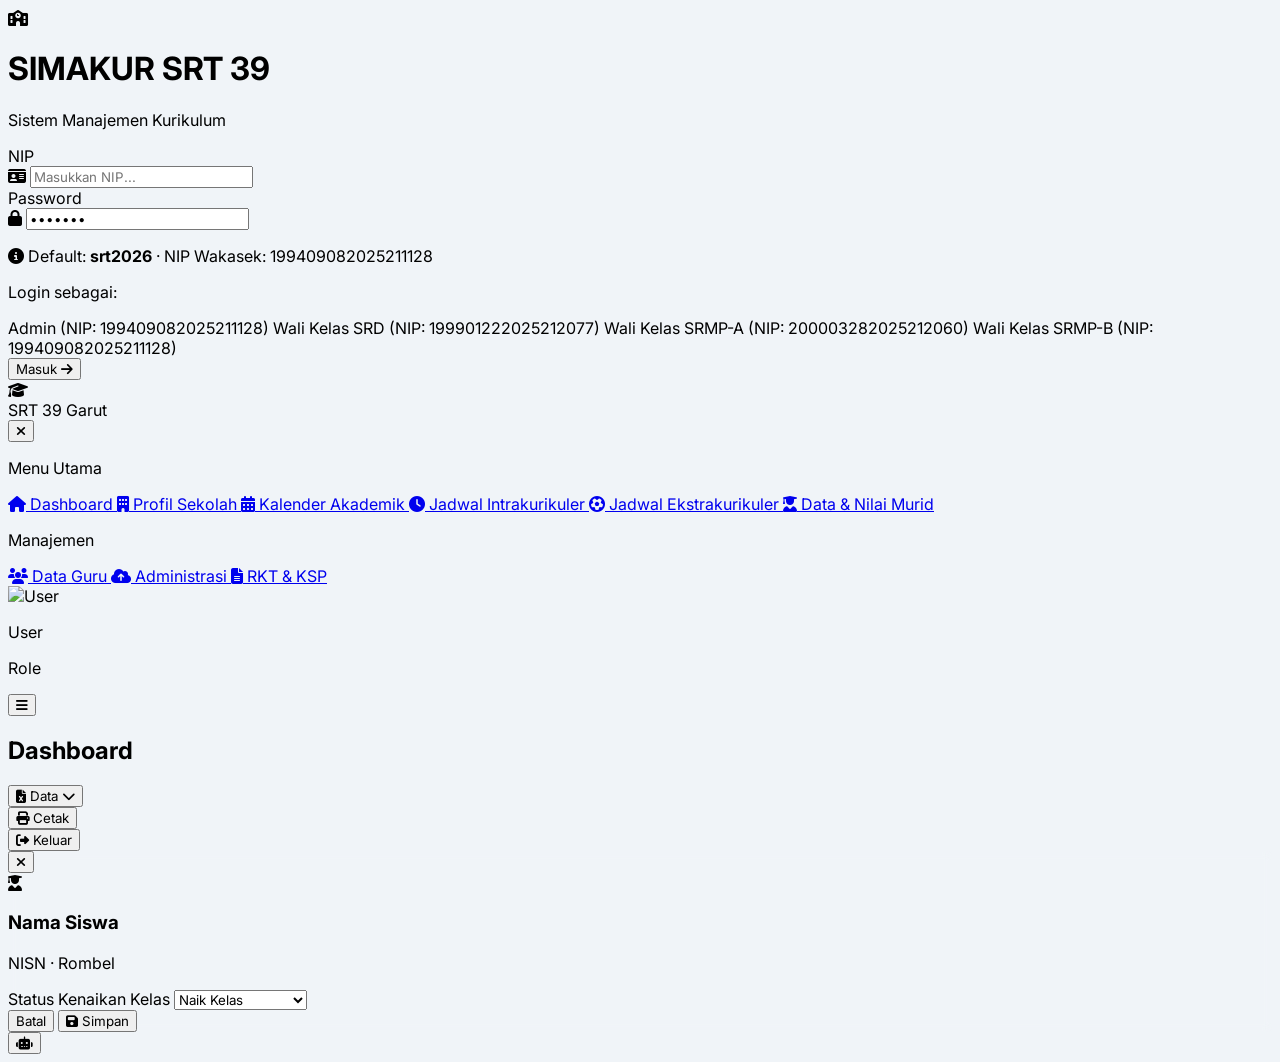
==== commit 4f2d335b: "Change output message from 'Hello' to 'Goodbye'" ====
--- a/index.html
+++ b/index.html
@@ -220,35 +220,39 @@
             gap: 2px;
         }
         .calendar-grid .day-header {
-            font-weight: 600;
+            font-weight: 700;
             font-size: 0.7rem;
             text-transform: uppercase;
             text-align: center;
             padding: 0.5rem 0;
-            color: #64748b;
+            color: #475569;
+            background: #f1f5f9;
+            border-radius: 6px;
         }
         .calendar-grid .day-cell {
             background: white;
             border-radius: 8px;
-            min-height: 70px;
+            min-height: 80px;
             padding: 0.25rem;
-            font-size: 0.75rem;
-            border: 1px solid #f1f5f9;
+            font-size: 0.7rem;
+            border: 1px solid #eef2f6;
             transition: 0.2s;
             position: relative;
         }
         .calendar-grid .day-cell:hover {
             border-color: #94a3b8;
+            z-index: 2;
+            box-shadow: 0 4px 12px rgba(0, 0, 0, 0.05);
         }
         .calendar-grid .day-cell .date-num {
             font-weight: 700;
             color: #0f172a;
-            padding: 0.25rem 0.5rem;
+            padding: 0.2rem 0.4rem;
+            font-size: 0.8rem;
+            display: inline-block;
         }
         .calendar-grid .day-cell .event-badge {
-            background: #e0e7ff;
-            color: #1e40af;
-            font-size: 0.6rem;
+            font-size: 0.55rem;
             padding: 0.1rem 0.3rem;
             border-radius: 4px;
             margin: 0.1rem 0.2rem;
@@ -257,21 +261,65 @@
             text-overflow: ellipsis;
             display: block;
             cursor: default;
+            font-weight: 500;
+        }
+        .calendar-grid .day-cell .event-badge.primary {
+            background: #dbeafe;
+            color: #1e40af;
+            border-left: 3px solid #1e40af;
         }
         .calendar-grid .day-cell .event-badge.danger {
             background: #fee2e2;
-            color: #b91c1c;
+            color: #991b1b;
+            border-left: 3px solid #dc2626;
         }
         .calendar-grid .day-cell .event-badge.warning {
             background: #fef3c7;
             color: #92400e;
-        }
-        .calendar-grid .day-cell .event-badge.primary {
-            background: #dbeafe;
-            color: #1e40af;
+            border-left: 3px solid #f59e0b;
+        }
+        .calendar-grid .day-cell .event-badge.info {
+            background: #e0f2fe;
+            color: #0369a1;
+            border-left: 3px solid #0ea5e9;
+        }
+        .calendar-grid .day-cell .event-badge.success {
+            background: #d1fae5;
+            color: #065f46;
+            border-left: 3px solid #10b981;
         }
         .calendar-grid .day-cell.other-month .date-num {
             color: #94a3b8;
+        }
+        .calendar-grid .day-cell .more-indicator {
+            font-size: 0.55rem;
+            color: #64748b;
+            padding: 0.1rem 0.3rem;
+            font-weight: 600;
+        }
+
+        /* Ekstrakurikuler table */
+        .ekskul-table th {
+            font-size: 0.65rem;
+            text-transform: uppercase;
+            letter-spacing: 0.03em;
+            padding: 0.6rem 0.3rem;
+        }
+        .ekskul-table td {
+            padding: 0.5rem 0.3rem;
+            font-size: 0.8rem;
+            vertical-align: middle;
+        }
+        .ekskul-table .penanggung-jawab {
+            font-size: 0.7rem;
+            color: #475569;
+        }
+        .ekskul-table .pj-label {
+            font-weight: 600;
+            color: #1e293b;
+            font-size: 0.65rem;
+            text-transform: uppercase;
+            letter-spacing: 0.02em;
         }
 
         /* AI Chat */
@@ -279,8 +327,8 @@
             position: fixed;
             bottom: 90px;
             right: 20px;
-            width: 380px;
-            max-height: 500px;
+            width: 420px;
+            max-height: 600px;
             background: white;
             border-radius: 24px;
             box-shadow: 0 20px 60px rgba(0, 0, 0, 0.15);
@@ -307,7 +355,7 @@
             padding: 1rem;
             overflow-y: auto;
             flex: 1;
-            max-height: 350px;
+            max-height: 400px;
             background: #f8fafc;
         }
         .ai-chat-footer {
@@ -345,8 +393,11 @@
             margin-bottom: 0.75rem;
             padding: 0.5rem 1rem;
             border-radius: 12px;
-            max-width: 85%;
+            max-width: 90%;
             font-size: 0.85rem;
+            line-height: 1.6;
+            white-space: pre-wrap;
+            word-break: break-word;
         }
         .ai-msg.user {
             background: #dbeafe;
@@ -359,6 +410,30 @@
             color: #0f172a;
             border: 1px solid #e2e8f0;
             border-bottom-left-radius: 4px;
+        }
+
+        .role-badge {
+            padding: 0.15rem 0.6rem;
+            border-radius: 999px;
+            font-size: 0.6rem;
+            font-weight: 600;
+            text-transform: uppercase;
+            letter-spacing: 0.02em;
+        }
+
+        .photo-upload-btn {
+            position: relative;
+            overflow: hidden;
+            display: inline-block;
+        }
+        .photo-upload-btn input[type="file"] {
+            position: absolute;
+            left: 0;
+            top: 0;
+            opacity: 0;
+            width: 100%;
+            height: 100%;
+            cursor: pointer;
         }
     </style>
 </head>
@@ -391,6 +466,15 @@
                             <input type="password" id="login-pass" required value="srt2026" class="w-full pl-11 pr-4 py-3 border border-slate-200 rounded-xl focus:ring-2 focus:ring-primary focus:border-primary outline-none transition text-sm" placeholder="Password" />
                         </div>
                         <p class="text-xs text-slate-400 mt-2"><i class="fas fa-info-circle"></i> Default: <b>srt2026</b> · NIP Wakasek: 199409082025211128</p>
+                    </div>
+                    <div class="text-center text-xs text-slate-500">
+                        <p>Login sebagai:</p>
+                        <div class="flex flex-wrap justify-center gap-2 mt-1">
+                            <span class="px-2 py-0.5 bg-blue-50 text-blue-700 rounded">Admin (NIP: 199409082025211128)</span>
+                            <span class="px-2 py-0.5 bg-green-50 text-green-700 rounded">Wali Kelas SRD (NIP: 199901222025212077)</span>
+                            <span class="px-2 py-0.5 bg-purple-50 text-purple-700 rounded">Wali Kelas SRMP-A (NIP: 200003282025212060)</span>
+                            <span class="px-2 py-0.5 bg-amber-50 text-amber-700 rounded">Wali Kelas SRMP-B (NIP: 199409082025211128)</span>
+                        </div>
                     </div>
                     <button type="submit" class="w-full py-3.5 bg-gradient-to-r from-primary to-secondary text-white font-semibold rounded-xl shadow-lg shadow-primary/25 hover:shadow-xl hover:-translate-y-0.5 transition-all duration-300 flex items-center justify-center gap-2">
                         Masuk <i class="fas fa-arrow-right text-sm"></i>
@@ -453,9 +537,10 @@
             <div class="p-4 border-t border-slate-800">
                 <div class="bg-slate-800/60 rounded-xl p-3 flex items-center gap-3">
                     <img id="user-avatar" src="" alt="User" class="w-9 h-9 rounded-full border-2 border-primary object-cover" />
-                    <div class="overflow-hidden">
+                    <div class="overflow-hidden flex-1">
                         <p id="user-name" class="text-sm font-semibold truncate">User</p>
                         <p id="user-role" class="text-[11px] text-slate-400 truncate">Role</p>
+                        <p id="user-access" class="text-[10px] text-slate-500 truncate"></p>
                     </div>
                 </div>
             </div>
@@ -558,14 +643,23 @@
     </button>
     <div id="ai-chat-window" class="ai-chat-window no-print">
         <div class="ai-chat-header">
-            <span><i class="fas fa-robot mr-2"></i>Asisten AI (DeepSeek)</span>
+            <span><i class="fas fa-robot mr-2"></i>Asisten AI SRT 39</span>
             <button onclick="toggleAI()" class="text-white/80 hover:text-white"><i class="fas fa-times"></i></button>
         </div>
         <div id="ai-chat-body" class="ai-chat-body">
-            <div class="ai-msg bot">Halo! Saya asisten AI berbasis DeepSeek. Saya siap membantu Anda mengelola data kurikulum SRT 39 Garut. Tanyakan apa saja tentang data siswa, jadwal, atau RKT.</div>
+            <div class="ai-msg bot">👋 Halo! Saya asisten AI SRT 39 Garut yang siap membantu Anda.<br><br>
+            <b>Saya dapat menjawab pertanyaan tentang:</b><br>
+            📊 <b>Data Siswa</b> - Total, jenjang SD/SMP, nama, NISN, rombel<br>
+            👨‍🏫 <b>Data Guru</b> - Nama, NIP, jabatan, kelas yang diampu<br>
+            📅 <b>Kalender Akademik</b> - Jadwal kegiatan, libur, rapat<br>
+            📚 <b>Jadwal Intrakurikuler</b> - Mata pelajaran per hari dan kelas<br>
+            ⚽ <b>Ekstrakurikuler</b> - Kegiatan, penanggung jawab, waktu<br>
+            📄 <b>RKT & KSP</b> - Visi, misi, program kerja, kurikulum<br>
+            <br>
+            <i>Cukup tanyakan apapun tentang data di aplikasi ini!</i></div>
         </div>
         <div class="ai-chat-footer">
-            <input type="text" id="ai-input" placeholder="Tanyakan sesuatu..." onkeydown="if(event.key==='Enter') sendAIMessage()" />
+            <input type="text" id="ai-input" placeholder="Tanyakan tentang data SRT 39..." onkeydown="if(event.key==='Enter') sendAIMessage()" />
             <button onclick="sendAIMessage()"><i class="fas fa-paper-plane"></i></button>
         </div>
     </div>
@@ -575,7 +669,7 @@
     <!-- ============================================================ -->
     <script>
         // ================================================================
-        // DATA MASTER — Lengkap dari file yang diupload + Extra Fields
+        // DATA MASTER — Lengkap dari file yang diupload
         // ================================================================
 
         const defaultData = {
@@ -606,47 +700,71 @@
             },
             teachers: [
                 { nip: "198008292014121002", name: "Andi Yasir Habibi, S.Sos., S.Pd.", role: "Kepala Sekolah",
-                    classes: "-" },
-                { nip: "199409082025211128", name: "Fauzi Faturohman, S.Pd., Gr.", role: "Wakasek Kurikulum / PPKn",
-                    classes: "SRD & SRMP" },
-                { nip: "199901222025212077", name: "Maha Ikhlas Sulfitrah, S.Pd., Gr.", role: "Guru Kelas",
-                    classes: "SRD" },
+                    classes: "-", photo: "" },
+                { nip: "199409082025211128", name: "Fauzi Faturohman, S.Pd., Gr.", role: "Wakasek Kurikulum / Wali Kelas SRMP-B",
+                    classes: "SRMP-B", photo: "" },
+                { nip: "199901222025212077", name: "Maha Ikhlas Sulfitrah, S.Pd., Gr.", role: "Guru Kelas / Wali Kelas SRD",
+                    classes: "SRD", photo: "" },
                 { nip: "199908182025212101", name: "Sarah Nur Faziah, S.Pd., Gr.", role: "Guru TIK",
-                    classes: "SRD & SRMP" },
+                    classes: "SRD & SRMP", photo: "" },
                 { nip: "200002282025211064", name: "Lufi Feriansyah, S.Pd., Gr.", role: "Guru Matematika",
-                    classes: "SRMP" },
-                { nip: "200003112025212061", name: "Mitha Amalia, S.Pd., Gr.", role: "Guru IPA", classes: "SRMP" },
-                { nip: "200003282025212060", name: "Meliana Dwi Rahmawati, S.Pd., Gr.", role: "Guru B. Inggris",
-                    classes: "SRD & SRMP" },
-                { nip: "200004272025212059", name: "Youtrin Fadila, S.Pd., Gr.", role: "Guru IPS", classes: "SRMP" },
+                    classes: "SRMP", photo: "" },
+                { nip: "200003112025212061", name: "Mitha Amalia, S.Pd., Gr.", role: "Guru IPA", classes: "SRMP",
+                    photo: "" },
+                { nip: "200003282025212060", name: "Meliana Dwi Rahmawati, S.Pd., Gr.", role: "Guru B. Inggris / Wali Kelas SRMP-A",
+                    classes: "SRMP-A", photo: "" },
+                { nip: "200004272025212059", name: "Youtrin Fadila, S.Pd., Gr.", role: "Guru IPS", classes: "SRMP",
+                    photo: "" },
                 { nip: "200006022025212083", name: "Navika Putri Dwi Lestari, S.Pd., Gr.", role: "Guru Seni Budaya",
-                    classes: "SRD & SRMP" },
+                    classes: "SRD & SRMP", photo: "" },
                 { nip: "200009152025211042", name: "Mochamad Hoky Aldiansyah, S.Pd., Gr.", role: "Guru PJOK",
-                    classes: "SRD & SRMP" },
+                    classes: "SRD & SRMP", photo: "" },
                 { nip: "200102142025212047", name: "Syifa Nurlathifah Al Azmi, S.Pd., Gr.", role: "Guru KKA",
-                    classes: "SRD & SRMP" },
+                    classes: "SRD & SRMP", photo: "" },
                 { nip: "200109122025212039", name: "Yulistina, S.Pd., Gr.", role: "Guru B. Indonesia",
-                    classes: "SRMP" }
+                    classes: "SRMP", photo: "" }
             ],
-            calendar: [
-                { month: "Juli 2026", events: [{ date: "6 Jul", name: "Hari Pertama Sekolah", type: "primary" },
-                    { date: "6-10 Jul", name: "MPLS / Asesmen", type: "info" }] },
-                { month: "Agustus 2026", events: [{ date: "17 Agu", name: "Hari Kemerdekaan RI", type: "danger" },
-                    { date: "25-26 Agu", name: "Maulid Nabi", type: "warning" }] },
-                { month: "September 2026", events: [{ date: "7-11 Sep", name: "PTS Ganjil", type: "warning" },
-                    { date: "30 Sep", name: "HUT SRT 39", type: "primary" }] },
-                { month: "Desember 2026", events: [{ date: "7-11 Des", name: "PAS Ganjil", type: "warning" },
-                    { date: "18 Des", name: "Pembagian Rapor", type: "info" }, { date: "21-31 Des",
-                        name: "Libur Semester", type: "danger" }] },
-                { month: "Januari 2027", events: [{ date: "4 Jan", name: "Awal Semester Genap", type: "primary" },
-                    { date: "4-8 Jan", name: "Asesmen Diagnostik", type: "info" }, { date: "18 Jan",
-                        name: "Pemilihan Ketua OSIS", type: "info" }] },
-                { month: "Maret 2027", events: [{ date: "8-12 Mar", name: "PTS Genap", type: "warning" },
-                    { date: "15-26 Mar", name: "Libur Idul Fitri", type: "danger" }] },
-                { month: "Juni 2027", events: [{ date: "7-11 Jun", name: "PAT", type: "warning" },
-                    { date: "25 Jun", name: "Pembagian Rapor", type: "info" }, { date: "28 Jun - 9 Jul",
-                        name: "Libur Kenaikan Kelas", type: "danger" }] }
-            ],
+            // ===== KALENDER PENDIDIKAN SESUAI FILE =====
+            calendar: [{
+                month: "Juli 2026",
+                events: [
+                    { date: "1-30", name: "Libur Semester Genap (Siswa Eksisting)", type: "danger" },
+                    { date: "2", name: "Rapat Dinas Bulanan", type: "info" },
+                    { date: "14-31", name: "MPLS (Siswa Baru)", type: "primary" }
+                ]
+            }, {
+                month: "Agustus 2026",
+                events: [
+                    { date: "2", name: "Rapat Dinas Bulanan (Refleksi)", type: "info" },
+                    { date: "24", name: "Hari Pertama Masuk Sekolah", type: "primary" }
+                ]
+            }, {
+                month: "September 2026",
+                events: [
+                    { date: "2", name: "Rapat Dinas Bulanan (Refleksi)", type: "info" },
+                    { date: "1-30", name: "Rentang Supervisi II (GTK)", type: "warning" },
+                    { date: "30", name: "Ulang Tahun SRT 39 Garut (Open House)", type: "primary" }
+                ]
+            }, {
+                month: "Oktober 2026",
+                events: [
+                    { date: "2", name: "Rapat Dinas Bulanan (Refleksi)", type: "info" },
+                    { date: "1-31", name: "Kegiatan Sumatif", type: "warning" }
+                ]
+            }, {
+                month: "November 2026",
+                events: [
+                    { date: "3", name: "Rapat Dinas Bulanan (Refleksi)", type: "info" },
+                    { date: "1-30", name: "Class Meeting & Remedial", type: "warning" }
+                ]
+            }, {
+                month: "Desember 2026",
+                events: [
+                    { date: "3", name: "Rapat Dinas Bulanan (Refleksi)", type: "info" },
+                    { date: "18", name: "Pembagian Raport", type: "success" },
+                    { date: "27-31", name: "Awal Libur Semester", type: "danger" }
+                ]
+            }],
             jadwal: [
                 { jam: "1", waktu: "08.00 - 08.40", s: ["B. Indonesia", "IPA", "Matematika"], sel: ["PJOK", "PAI",
                         "KKA"
@@ -691,166 +809,164 @@
                 jumat: ["Mochamad Hoky Aldiansyah, S.Pd., Gr.", "Lufi Feriansyah, S.Pd., Gr."],
                 kordinator: ["Fauzi Faturohman, S.Pd., Gr."]
             },
-            ekstra: [
-                { waktu: "15.30-Selesai", s: "OSIS", sel: "Literasi & Numerasi", r: "Futsal", k: "Paskibra",
-                    j: "Hadroh", ws: "09.00-Selesai", sab: "Pramuka", wm: "15.30-Selesai", m: "Paskibra" },
-                { waktu: "", s: "English Club", sel: "Karya Ilmiah Remaja", r: "Jurnalistik", k: "Silat", j: "UKS",
-                    ws: "", sab: "", wm: "", m: "" },
-                { waktu: "", s: "", sel: "Computer Club", r: "Sahabat Literasi", k: "", j: "", ws: "", sab: "",
-                    wm: "", m: "" }
-            ],
-            students: [
-                { id: 1, name: "ADE MUSTOPA", nisn: "3139453861", school: "SRDT 39 Garut", level: "SD", gender: "L",
-                    rombel: "SD", grades: {}, promotionStatus: "Belum Ditentukan" },
-                { id: 2, name: "AGUS RAMDANI", nisn: "0104915906", school: "SRMPT 39 Garut", level: "SMP",
-                    gender: "L", rombel: "7B", grades: {}, promotionStatus: "Belum Ditentukan" },
-                { id: 3, name: "AHMAD PADILAH", nisn: "3137836817", school: "SRDT 39 Garut", level: "SD",
-                    gender: "L", rombel: "SD", grades: {}, promotionStatus: "Belum Ditentukan" },
-                { id: 4, name: "AI SITI NUROHMAH", nisn: "3158260386", school: "SRDT 39 Garut", level: "SD",
-                    gender: "P", rombel: "SD", grades: {}, promotionStatus: "Belum Ditentukan" },
-                { id: 5, name: "ANDIKA NUROHMAN", nisn: "0141419382", school: "SRDT 39 Garut", level: "SD",
-                    gender: "L", rombel: "SD", grades: {}, promotionStatus: "Belum Ditentukan" },
-                { id: 6, name: "ANISA SAPUTRI", nisn: "0123595071", school: "SRMPT 39 Garut", level: "SMP",
-                    gender: "P", rombel: "7A", grades: {}, promotionStatus: "Belum Ditentukan" },
-                { id: 7, name: "ARDIANSYAH SAPUTRA", nisn: "3162522983", school: "SRDT 39 Garut", level: "SD",
-                    gender: "L", rombel: "SD", grades: {}, promotionStatus: "Belum Ditentukan" },
-                { id: 8, name: "ARIF FIRMANSYAH", nisn: "3120690349", school: "SRDT 39 Garut", level: "SD",
-                    gender: "L", rombel: "SD", grades: {}, promotionStatus: "Belum Ditentukan" },
-                { id: 9, name: "ARMAN MAULANA", nisn: "3132152714", school: "SRMPT 39 Garut", level: "SMP",
-                    gender: "L", rombel: "7A", grades: {}, promotionStatus: "Belum Ditentukan" },
-                { id: 10, name: "DE PAHRI PUTRA RAMADAN", nisn: "3111636292", school: "SRMPT 39 Garut", level: "SMP",
-                    gender: "L", rombel: "7B", grades: {}, promotionStatus: "Belum Ditentukan" },
-                { id: 11, name: "DERI MUHAMMAD", nisn: "3122527422", school: "SRMPT 39 Garut", level: "SMP",
-                    gender: "L", rombel: "7B", grades: {}, promotionStatus: "Belum Ditentukan" },
-                { id: 12, name: "DEWANGGA NUGRAHA", nisn: "3124835417", school: "SRMPT 39 Garut", level: "SMP",
-                    gender: "L", rombel: "7B", grades: {}, promotionStatus: "Belum Ditentukan" },
-                { id: 13, name: "DEWI TANIA", nisn: "3124764226", school: "SRDT 39 Garut", level: "SD", gender: "P",
-                    rombel: "SD", grades: {}, promotionStatus: "Belum Ditentukan" },
-                { id: 14, name: "ELSA SABILA NURHALIMAH", nisn: "3130228888", school: "SRMPT 39 Garut", level: "SMP",
-                    gender: "P", rombel: "7B", grades: {}, promotionStatus: "Belum Ditentukan" },
-                { id: 15, name: "EVA FAUZIAH", nisn: "0094884752", school: "SRMPT 39 Garut", level: "SMP",
-                    gender: "P", rombel: "7B", grades: {}, promotionStatus: "Belum Ditentukan" },
-                { id: 16, name: "FANESA ANASTASYA", nisn: "0106857181", school: "SRMPT 39 Garut", level: "SMP",
-                    gender: "P", rombel: "7B", grades: {}, promotionStatus: "Belum Ditentukan" },
-                { id: 17, name: "FEBI", nisn: "0129226857", school: "SRDT 39 Garut", level: "SD", gender: "L",
-                    rombel: "SD", grades: {}, promotionStatus: "Belum Ditentukan" },
-                { id: 18, name: "HISMA HOLIPATUL PADILAH", nisn: "0113316745", school: "SRMPT 39 Garut", level: "SMP",
-                    gender: "P", rombel: "7A", grades: {}, promotionStatus: "Belum Ditentukan" },
-                { id: 19, name: "IHSAN MAULANA", nisn: "3126090468", school: "SRMPT 39 Garut", level: "SMP",
-                    gender: "L", rombel: "7A", grades: {}, promotionStatus: "Belum Ditentukan" },
-                { id: 20, name: "INDRIA DELIA PUTRI", nisn: "97311050", school: "SRMPT 39 Garut", level: "SMP",
-                    gender: "P", rombel: "7B", grades: {}, promotionStatus: "Belum Ditentukan" },
-                { id: 21, name: "IRNA RAODOTUL ZANAH", nisn: "3133143373", school: "SRMPT 39 Garut", level: "SMP",
-                    gender: "P", rombel: "7B", grades: {}, promotionStatus: "Belum Ditentukan" },
-                { id: 22, name: "IRSAL KHAERUNA", nisn: "3146716444", school: "SRDT 39 Garut", level: "SD",
-                    gender: "L", rombel: "SD", grades: {}, promotionStatus: "Belum Ditentukan" },
-                { id: 23, name: "LESTI JULIANTI", nisn: "3128365677", school: "SRMPT 39 Garut", level: "SMP",
-                    gender: "P", rombel: "7B", grades: {}, promotionStatus: "Belum Ditentukan" },
-                { id: 24, name: "M RIZKY MAULANA", nisn: "3159241108", school: "SRDT 39 Garut", level: "SD",
-                    gender: "L", rombel: "SD", grades: {}, promotionStatus: "Belum Ditentukan" },
-                { id: 25, name: "M. FATIR", nisn: "0135531105", school: "SRMPT 39 Garut", level: "SMP", gender: "L",
-                    rombel: "7A", grades: {}, promotionStatus: "Belum Ditentukan" },
-                { id: 26, name: "MOCH AKBAR TRI HERMAWAN", nisn: "0107125765", school: "SRMPT 39 Garut", level: "SMP",
-                    gender: "L", rombel: "7B", grades: {}, promotionStatus: "Belum Ditentukan" },
-                { id: 27, name: "MOH PAISAL APRILIANSAH", nisn: "0125649737", school: "SRDT 39 Garut", level: "SD",
-                    gender: "L", rombel: "SD", grades: {}, promotionStatus: "Belum Ditentukan" },
-                { id: 28, name: "MUHAMAD FATTAN SAPUTRA", nisn: "3162907074", school: "SRDT 39 Garut", level: "SD",
-                    gender: "L", rombel: "SD", grades: {}, promotionStatus: "Belum Ditentukan" },
-                { id: 29, name: "MUHAMAD HANIF ALIYUDIN", nisn: "0104784680", school: "SRMPT 39 Garut", level: "SMP",
-                    gender: "L", rombel: "7B", grades: {}, promotionStatus: "Belum Ditentukan" },
-                { id: 30, name: "MUHAMAD HASANUDIN", nisn: "0113191027", school: "SRMPT 39 Garut", level: "SMP",
-                    gender: "L", rombel: "7B", grades: {}, promotionStatus: "Belum Ditentukan" },
-                { id: 31, name: "MUHAMAD REHAN NURUL JANAH", nisn: "0111987988", school: "SRMPT 39 Garut",
-                    level: "SMP", gender: "L", rombel: "7A", grades: {}, promotionStatus: "Belum Ditentukan" },
-                { id: 32, name: "MUHAMAD RISKI ABDULLOH", nisn: "3161059263", school: "SRDT 39 Garut", level: "SD",
-                    gender: "L", rombel: "SD", grades: {}, promotionStatus: "Belum Ditentukan" },
-                { id: 33, name: "MUHAMAD RIVAL ALFARIZI", nisn: "3169279715", school: "SRDT 39 Garut", level: "SD",
-                    gender: "L", rombel: "SD", grades: {}, promotionStatus: "Belum Ditentukan" },
-                { id: 34, name: "MUHAMAD SAMIN NUGRAHA", nisn: "0119673298", school: "SRMPT 39 Garut", level: "SMP",
-                    gender: "L", rombel: "7B", grades: {}, promotionStatus: "Belum Ditentukan" },
-                { id: 35, name: "MUHAMAD SANDI", nisn: "0115109325", school: "SRMPT 39 Garut", level: "SMP",
-                    gender: "L", rombel: "7B", grades: {}, promotionStatus: "Belum Ditentukan" },
-                { id: 36, name: "MUHAMMAD IDRUS PAHMI JAHARSAH", nisn: "0115015547", school: "SRMPT 39 Garut",
-                    level: "SMP", gender: "L", rombel: "7B", grades: {}, promotionStatus: "Belum Ditentukan" },
-                { id: 37, name: "MUHAMMAD RAEHAN", nisn: "3094108589", school: "SRMPT 39 Garut", level: "SMP",
-                    gender: "L", rombel: "7B", grades: {}, promotionStatus: "Belum Ditentukan" },
-                { id: 38, name: "MUHAMMAD ZAKI ARIPIN", nisn: "0127300770", school: "SRMPT 39 Garut", level: "SMP",
-                    gender: "L", rombel: "7A", grades: {}, promotionStatus: "Belum Ditentukan" },
-                { id: 39, name: "MUSNAN FIRDAUS", nisn: "3108593390", school: "SRMPT 39 Garut", level: "SMP",
-                    gender: "L", rombel: "7B", grades: {}, promotionStatus: "Belum Ditentukan" },
-                { id: 40, name: "NAZHAN", nisn: "0102332909", school: "SRDT 39 Garut", level: "SD", gender: "L",
-                    rombel: "SD", grades: {}, promotionStatus: "Belum Ditentukan" },
-                { id: 41, name: "NOVI RAHMADANI", nisn: "0127825608", school: "SRMPT 39 Garut", level: "SMP",
-                    gender: "P", rombel: "7A", grades: {}, promotionStatus: "Belum Ditentukan" },
-                { id: 42, name: "PARHAN HERIYANSAH", nisn: "3137252816", school: "SRMPT 39 Garut", level: "SMP",
-                    gender: "L", rombel: "7A", grades: {}, promotionStatus: "Belum Ditentukan" },
-                { id: 43, name: "PERDIANSAH PRATAMA", nisn: "0128988677", school: "SRMPT 39 Garut", level: "SMP",
-                    gender: "L", rombel: "7B", grades: {}, promotionStatus: "Belum Ditentukan" },
-                { id: 44, name: "PIRMANSYAH RAMDANI", nisn: "3108187441", school: "SRMPT 39 Garut", level: "SMP",
-                    gender: "L", rombel: "7A", grades: {}, promotionStatus: "Belum Ditentukan" },
-                { id: 45, name: "PONI YULIA", nisn: "0124893928", school: "SRDT 39 Garut", level: "SD", gender: "P",
-                    rombel: "SD", grades: {}, promotionStatus: "Belum Ditentukan" },
-                { id: 46, name: "RAIHAN SAPUTRA", nisn: "0119552685", school: "SRMPT 39 Garut", level: "SMP",
-                    gender: "L", rombel: "7A", grades: {}, promotionStatus: "Belum Ditentukan" },
-                { id: 47, name: "RAISA AURELIA PUTRI", nisn: "3142169447", school: "SRDT 39 Garut", level: "SD",
-                    gender: "P", rombel: "SD", grades: {}, promotionStatus: "Belum Ditentukan" },
-                { id: 48, name: "RAISYA NURPADILAH", nisn: "0104449370", school: "SRMPT 39 Garut", level: "SMP",
-                    gender: "P", rombel: "7A", grades: {}, promotionStatus: "Belum Ditentukan" },
-                { id: 49, name: "RANI", nisn: "3128636723", school: "SRMPT 39 Garut", level: "SMP", gender: "P",
-                    rombel: "7A", grades: {}, promotionStatus: "Belum Ditentukan" },
-                { id: 50, name: "RAYAA RAFSANJANI", nisn: "3151327926", school: "SRDT 39 Garut", level: "SD",
-                    gender: "L", rombel: "SD", grades: {}, promotionStatus: "Belum Ditentukan" },
-                { id: 51, name: "REGI", nisn: "0092815396", school: "SRMPT 39 Garut", level: "SMP", gender: "L",
-                    rombel: "7A", grades: {}, promotionStatus: "Belum Ditentukan" },
-                { id: 52, name: "REHAN", nisn: "0098060608", school: "SRMPT 39 Garut", level: "SMP", gender: "L",
-                    rombel: "7B", grades: {}, promotionStatus: "Belum Ditentukan" },
-                { id: 53, name: "REZA HANAFIYAH", nisn: "3129196277", school: "SRMPT 39 Garut", level: "SMP",
-                    gender: "L", rombel: "7A", grades: {}, promotionStatus: "Belum Ditentukan" },
-                { id: 54, name: "RINA", nisn: "3129604730", school: "SRMPT 39 Garut", level: "SMP", gender: "P",
-                    rombel: "7A", grades: {}, promotionStatus: "Belum Ditentukan" },
-                { id: 55, name: "RISKY", nisn: "0103304248", school: "SRMPT 39 Garut", level: "SMP", gender: "L",
-                    rombel: "7B", grades: {}, promotionStatus: "Belum Ditentukan" },
-                { id: 56, name: "RIYAD FADILAH", nisn: "0131133087", school: "SRDT 39 Garut", level: "SD",
-                    gender: "L", rombel: "SD", grades: {}, promotionStatus: "Belum Ditentukan" },
-                { id: 57, name: "RIYAN AGUNG FAUZI", nisn: "3129425558", school: "SRDT 39 Garut", level: "SD",
-                    gender: "L", rombel: "SD", grades: {}, promotionStatus: "Belum Ditentukan" },
-                { id: 58, name: "RIZKI MIRAJ NAWAWI", nisn: "3120958649", school: "SRDT 39 Garut", level: "SD",
-                    gender: "L", rombel: "SD", grades: {}, promotionStatus: "Belum Ditentukan" },
-                { id: 59, name: "SABIT MAULANA", nisn: "3117684281", school: "SRMPT 39 Garut", level: "SMP",
-                    gender: "L", rombel: "7A", grades: {}, promotionStatus: "Belum Ditentukan" },
-                { id: 60, name: "SALMAN SAEPUL BAGRI", nisn: "0115635878", school: "SRMPT 39 Garut", level: "SMP",
-                    gender: "L", rombel: "7B", grades: {}, promotionStatus: "Belum Ditentukan" },
-                { id: 61, name: "SALSA BILA", nisn: "0124232598", school: "SRMPT 39 Garut", level: "SMP",
-                    gender: "P", rombel: "7A", grades: {}, promotionStatus: "Belum Ditentukan" },
-                { id: 62, name: "SALWA AULIA ZAKIAWAN", nisn: "0109385868", school: "SRMPT 39 Garut", level: "SMP",
-                    gender: "P", rombel: "7B", grades: {}, promotionStatus: "Belum Ditentukan" },
-                { id: 63, name: "SELLI KHAIRUNNISA", nisn: "3124008773", school: "SRMPT 39 Garut", level: "SMP",
-                    gender: "P", rombel: "7A", grades: {}, promotionStatus: "Belum Ditentukan" },
-                { id: 64, name: "SIFA NURAINI", nisn: "0103955647", school: "SRMPT 39 Garut", level: "SMP",
-                    gender: "P", rombel: "7A", grades: {}, promotionStatus: "Belum Ditentukan" },
-                { id: 65, name: "SITI FADILAH", nisn: "3154325333", school: "SRDT 39 Garut", level: "SD",
-                    gender: "P", rombel: "SD", grades: {}, promotionStatus: "Belum Ditentukan" },
-                { id: 66, name: "SITIMASITOH", nisn: "3125474904", school: "SRMPT 39 Garut", level: "SMP",
-                    gender: "P", rombel: "7A", grades: {}, promotionStatus: "Belum Ditentukan" },
-                { id: 67, name: "SITIPASWA", nisn: "3131493765", school: "SRMPT 39 Garut", level: "SMP", gender: "P",
-                    rombel: "7A", grades: {}, promotionStatus: "Belum Ditentukan" },
-                { id: 68, name: "SRIMULYANI", nisn: "0108334564", school: "SRMPT 39 Garut", level: "SMP",
-                    gender: "P", rombel: "7B", grades: {}, promotionStatus: "Belum Ditentukan" },
-                { id: 69, name: "SUDIRMAN", nisn: "0119440168", school: "SRMPT 39 Garut", level: "SMP", gender: "L",
-                    rombel: "7A", grades: {}, promotionStatus: "Belum Ditentukan" },
-                { id: 70, name: "SYIFANURHAYATI", nisn: "0103927661", school: "SRMPT 39 Garut", level: "SMP",
-                    gender: "P", rombel: "7B", grades: {}, promotionStatus: "Belum Ditentukan" },
-                { id: 71, name: "YAN YAN ABDUL HADI", nisn: "0106183939", school: "SRMPT 39 Garut", level: "SMP",
-                    gender: "L", rombel: "7A", grades: {}, promotionStatus: "Belum Ditentukan" },
-                { id: 72, name: "YANA MULYANA", nisn: "3138754482", school: "SRDT 39 Garut", level: "SD",
-                    gender: "L", rombel: "SD", grades: {}, promotionStatus: "Belum Ditentukan" },
-                { id: 73, name: "YUSUP AWALUDIN", nisn: "0114870689", school: "SRMPT 39 Garut", level: "SMP",
-                    gender: "L", rombel: "7A", grades: {}, promotionStatus: "Belum Ditentukan" },
-                { id: 74, name: "ZAKI MUHAMAD KUSUMAH", nisn: "3133946425", school: "SRDT 39 Garut", level: "SD",
-                    gender: "L", rombel: "SD", grades: {}, promotionStatus: "Belum Ditentukan" },
-                { id: 75, name: "ZIDAN ABDUL JAILANI", nisn: "3169526039", school: "SRDT 39 Garut", level: "SD",
-                    gender: "L", rombel: "SD", grades: {}, promotionStatus: "Belum Ditentukan" }
-            ],
+            // ===== EKSTRAKURIKULER SESUAI FILE =====
+            ekstra: [{
+                waktu: "15.30 - Selesai",
+                senin: "OSIS",
+                selasa: "Literasi dan Numerasi",
+                rabu: "Futsal",
+                kamis: "Paskibra",
+                jumat: "Hadroh",
+                waktu_sabtu: "09.00 - Selesai",
+                sabtu: "Pramuka",
+                waktu_minggu: "15.30 - Selesai",
+                minggu: "Paskibra",
+                penanggung: {
+                    senin: ["Fauzi Faturohman, S.Pd., Gr.", "Meliana Dwi Rahmawati, S.Pd., Gr."],
+                    selasa: ["Maha Ikhlas Sulfitrah, S.Pd., Gr.", "Lufi Feriansyah, S.Pd., Gr."],
+                    rabu: ["Mochamad Hoky Aldiansyah, S.Pd., Gr.", "Youtrin Fadila, S.Pd., Gr."],
+                    kamis: ["Syifa Nurlathifah Al Azmi, S.Pd., Gr.", "Mitha Amalia, S.Pd., Gr."],
+                    jumat: ["Pelatih Tamu", "Mitha Amalia, S.Pd., Gr."],
+                    sabtu: ["Rukman", "-"],
+                    minggu: ["Syifa Nurlathifah Al Azmi, S.Pd., Gr.", "-"]
+                }
+            }, {
+                waktu: "",
+                senin: "English Club",
+                selasa: "Karya Ilmiah Remaja",
+                rabu: "Jurnalistik",
+                kamis: "Silat",
+                jumat: "UKS",
+                waktu_sabtu: "",
+                sabtu: "",
+                waktu_minggu: "",
+                minggu: "",
+                penanggung: {
+                    senin: ["-", "Sarah Nur Fazriah, S.Pd., Gr."],
+                    selasa: ["-", "-"],
+                    rabu: ["Yulistina, S.Pd., Gr.", "-"],
+                    kamis: ["-", "-"],
+                    jumat: ["-", "-"],
+                    sabtu: ["-", "-"],
+                    minggu: ["-", "-"]
+                }
+            }, {
+                waktu: "",
+                senin: "-",
+                selasa: "Computer Club",
+                rabu: "Sahabat Literasi",
+                kamis: "-",
+                jumat: "-",
+                waktu_sabtu: "",
+                sabtu: "",
+                waktu_minggu: "",
+                minggu: "",
+                penanggung: {
+                    senin: ["-", "-"],
+                    selasa: ["-", "-"],
+                    rabu: ["-", "-"],
+                    kamis: ["-", "-"],
+                    jumat: ["-", "-"],
+                    sabtu: ["-", "-"],
+                    minggu: ["-", "-"]
+                }
+            }],
+            students: (function() {
+                const names = ["ADE MUSTOPA", "AGUS RAMDANI", "AHMAD PADILAH", "AI SITI NUROHMAH", "ANDIKA NUROHMAN",
+                    "ANISA SAPUTRI", "ARDIANSYAH SAPUTRA", "ARIF FIRMANSYAH", "ARMAN MAULANA",
+                    "DE PAHRI PUTRA RAMADAN", "DERI MUHAMMAD", "DEWANGGA NUGRAHA", "DEWI TANIA",
+                    "ELSA SABILA NURHALIMAH", "EVA FAUZIAH", "FANESA ANASTASYA", "FEBI",
+                    "HISMA HOLIPATUL PADILAH", "IHSAN MAULANA", "INDRIA DELIA PUTRI", "IRNA RAODOTUL ZANAH",
+                    "IRSAL KHAERUNA", "LESTI JULIANTI", "M RIZKY MAULANA", "M. FATIR",
+                    "MOCH AKBAR TRI HERMAWAN", "MOH PAISAL APRILIANSAH", "MUHAMAD FATTAN SAPUTRA",
+                    "MUHAMAD HANIF ALIYUDIN", "MUHAMAD HASANUDIN", "MUHAMAD REHAN NURUL JANAH",
+                    "MUHAMAD RISKI ABDULLOH", "MUHAMAD RIVAL ALFARIZI", "MUHAMAD SAMIN NUGRAHA", "MUHAMAD SANDI",
+                    "MUHAMMAD IDRUS PAHMI JAHARSAH", "MUHAMMAD RAEHAN", "MUHAMMAD ZAKI ARIPIN",
+                    "MUSNAN FIRDAUS", "NAZHAN", "NOVI RAHMADANI", "PARHAN HERIYANSAH", "PERDIANSAH PRATAMA",
+                    "PIRMANSYAH RAMDANI", "PONI YULIA", "RAIHAN SAPUTRA", "RAISA AURELIA PUTRI",
+                    "RAISYA NURPADILAH", "RANI", "RAYAA RAFSANJANI", "REGI", "REHAN", "REZA HANAFIYAH",
+                    "RINA", "RISKY", "RIYAD FADILAH", "RIYAN AGUNG FAUZI", "RIZKI MIRAJ NAWAWI",
+                    "SABIT MAULANA", "SALMAN SAEPUL BAGRI", "SALSA BILA", "SALWA AULIA ZAKIAWAN",
+                    "SELLI KHAIRUNNISA", "SIFA NURAINI", "SITI FADILAH", "SITIMASITOH", "SITIPASWA",
+                    "SRIMULYANI", "SUDIRMAN", "SYIFANURHAYATI", "YAN YAN ABDUL HADI", "YANA MULYANA",
+                    "YUSUP AWALUDIN", "ZAKI MUHAMAD KUSUMAH", "ZIDAN ABDUL JAILANI"
+                ];
+                const nisnList = ["3139453861", "0104915906", "3137836817", "3158260386", "0141419382",
+                    "0123595071", "3162522983", "3120690349", "3132152714", "3111636292",
+                    "3122527422", "3124835417", "3124764226", "3130228888", "0094884752",
+                    "0106857181", "0129226857", "0113316745", "3126090468", "97311050",
+                    "3133143373", "3146716444", "3128365677", "3159241108", "0135531105",
+                    "0107125765", "0125649737", "3162907074", "0104784680", "0113191027",
+                    "0111987988", "3161059263", "3169279715", "0119673298", "0115109325",
+                    "0115015547", "3094108589", "0127300770", "3108593390", "0102332909",
+                    "0127825608", "3137252816", "0128988677", "3108187441", "0124893928",
+                    "0119552685", "3142169447", "0104449370", "3128636723", "3151327926",
+                    "0092815396", "0098060608", "3129196277", "3129604730", "0103304248",
+                    "0131133087", "3129425558", "3120958649", "3117684281", "0115635878",
+                    "0124232598", "0109385868", "3124008773", "0103955647", "3154325333",
+                    "3125474904", "3131493765", "0108334564", "0119440168", "0103927661",
+                    "0106183939", "3138754482", "0114870689", "3133946425", "3169526039"
+                ];
+                const schools = [
+                    "SRDT 39 Garut", "SRMPT 39 Garut", "SRDT 39 Garut", "SRDT 39 Garut", "SRDT 39 Garut",
+                    "SRMPT 39 Garut", "SRDT 39 Garut", "SRDT 39 Garut", "SRMPT 39 Garut", "SRMPT 39 Garut",
+                    "SRMPT 39 Garut", "SRMPT 39 Garut", "SRDT 39 Garut", "SRMPT 39 Garut", "SRMPT 39 Garut",
+                    "SRMPT 39 Garut", "SRDT 39 Garut", "SRMPT 39 Garut", "SRMPT 39 Garut", "SRMPT 39 Garut",
+                    "SRMPT 39 Garut", "SRDT 39 Garut", "SRMPT 39 Garut", "SRDT 39 Garut", "SRMPT 39 Garut",
+                    "SRMPT 39 Garut", "SRDT 39 Garut", "SRDT 39 Garut", "SRMPT 39 Garut", "SRMPT 39 Garut",
+                    "SRMPT 39 Garut", "SRDT 39 Garut", "SRDT 39 Garut", "SRMPT 39 Garut", "SRMPT 39 Garut",
+                    "SRMPT 39 Garut", "SRMPT 39 Garut", "SRMPT 39 Garut", "SRMPT 39 Garut", "SRDT 39 Garut",
+                    "SRMPT 39 Garut", "SRMPT 39 Garut", "SRMPT 39 Garut", "SRMPT 39 Garut", "SRDT 39 Garut",
+                    "SRMPT 39 Garut", "SRDT 39 Garut", "SRMPT 39 Garut", "SRMPT 39 Garut", "SRDT 39 Garut",
+                    "SRMPT 39 Garut", "SRMPT 39 Garut", "SRMPT 39 Garut", "SRMPT 39 Garut", "SRMPT 39 Garut",
+                    "SRDT 39 Garut", "SRDT 39 Garut", "SRDT 39 Garut", "SRMPT 39 Garut", "SRMPT 39 Garut",
+                    "SRMPT 39 Garut", "SRMPT 39 Garut", "SRMPT 39 Garut", "SRMPT 39 Garut", "SRDT 39 Garut",
+                    "SRMPT 39 Garut", "SRMPT 39 Garut", "SRMPT 39 Garut", "SRMPT 39 Garut", "SRMPT 39 Garut",
+                    "SRMPT 39 Garut", "SRDT 39 Garut", "SRMPT 39 Garut", "SRDT 39 Garut", "SRDT 39 Garut"
+                ];
+                const levels = ["SD", "SMP", "SD", "SD", "SD", "SMP", "SD", "SD", "SMP", "SMP",
+                    "SMP", "SMP", "SD", "SMP", "SMP", "SMP", "SD", "SMP", "SMP", "SMP",
+                    "SMP", "SD", "SMP", "SD", "SMP", "SMP", "SD", "SD", "SMP", "SMP",
+                    "SMP", "SD", "SD", "SMP", "SMP", "SMP", "SMP", "SMP", "SMP", "SD",
+                    "SMP", "SMP", "SMP", "SMP", "SD", "SMP", "SD", "SMP", "SMP", "SD",
+                    "SMP", "SMP", "SMP", "SMP", "SMP", "SD", "SD", "SD", "SMP", "SMP",
+                    "SMP", "SMP", "SMP", "SMP", "SD", "SMP", "SMP", "SMP", "SMP", "SMP",
+                    "SMP", "SD", "SMP", "SD", "SD"
+                ];
+                const genders = ["L", "L", "L", "P", "L", "P", "L", "L", "L", "L",
+                    "L", "L", "P", "P", "P", "P", "L", "P", "L", "P",
+                    "P", "L", "P", "L", "L", "L", "L", "L", "L", "L",
+                    "L", "L", "L", "L", "L", "L", "L", "L", "L", "L",
+                    "P", "L", "L", "L", "P", "L", "P", "P", "P", "L",
+                    "L", "L", "L", "P", "L", "L", "L", "L", "L", "L",
+                    "P", "P", "P", "P", "P", "P", "P", "P", "L", "P",
+                    "L", "L", "L", "L", "L"
+                ];
+                const rombels = ["SD", "7B", "SD", "SD", "SD", "7A", "SD", "SD", "7A", "7B",
+                    "7B", "7B", "SD", "7B", "7B", "7B", "SD", "7A", "7A", "7B",
+                    "7B", "SD", "7B", "SD", "7A", "7B", "SD", "SD", "7B", "7B",
+                    "7A", "SD", "SD", "7B", "7B", "7B", "7B", "7A", "7B", "SD",
+                    "7A", "7A", "7B", "7A", "SD", "7A", "SD", "7A", "7A", "SD",
+                    "7A", "7B", "7A", "7A", "7B", "SD", "SD", "SD", "7A", "7B",
+                    "7A", "7B", "7A", "7A", "SD", "7A", "7A", "7B", "7A", "7B",
+                    "7A", "SD", "7A", "SD", "SD"
+                ];
+                const result = [];
+                for (let i = 0; i < names.length; i++) {
+                    result.push({
+                        id: i + 1,
+                        name: names[i],
+                        nisn: nisnList[i],
+                        school: schools[i],
+                        level: levels[i],
+                        gender: genders[i],
+                        rombel: rombels[i],
+                        grades: {},
+                        promotionStatus: "Belum Ditentukan"
+                    });
+                }
+                return result;
+            })(),
             adminLinks: [
                 { id: Date.now(), nip: "199409082025211128", name: "Fauzi Faturohman", category: "Modul Ajar",
                     title: "Modul Ajar PPKn Kelas VII Ganjil", link: "https://drive.google.com/drive/folders/example1",
@@ -861,14 +977,16 @@
             ]
         };
 
-        // Generate avatar untuk guru
+        // Generate avatar untuk guru yang belum punya foto
         defaultData.teachers.forEach(t => {
-            const initials = t.name.replace(/[^a-zA-Z ]/g, "").split(' ').slice(0, 2).map(n => n[0]).join('')
-                .toUpperCase();
-            const colors = ['1e40af', '0ea5e9', '10b981', 'f59e0b', 'ec4899', '8b5cf6'];
-            const hash = Array.from(t.nip).reduce((acc, char) => acc + char.charCodeAt(0), 0);
-            t.photo =
-                `https://placehold.co/150x150/${colors[hash % colors.length]}/ffffff?text=${initials}`;
+            if (!t.photo) {
+                const initials = t.name.replace(/[^a-zA-Z ]/g, "").split(' ').slice(0, 2).map(n => n[0]).join('')
+                    .toUpperCase();
+                const colors = ['1e40af', '0ea5e9', '10b981', 'f59e0b', 'ec4899', '8b5cf6'];
+                const hash = Array.from(t.nip).reduce((acc, char) => acc + char.charCodeAt(0), 0);
+                t.photo =
+                    `https://placehold.co/150x150/${colors[hash % colors.length]}/ffffff?text=${initials}`;
+            }
         });
 
         // ================================================================
@@ -885,6 +1003,27 @@
         try {
             currentUser = JSON.parse(localStorage.getItem('srt39_user'));
         } catch (e) { currentUser = null; }
+
+        // Wali Kelas mapping
+        const waliKelas = {
+            "199901222025212077": { role: "Wali Kelas SRD", rombel: "SD" },
+            "200003282025212060": { role: "Wali Kelas SRMP-A", rombel: "SRMP-A" },
+            "199409082025211128": { role: "Wali Kelas SRMP-B", rombel: "SRMP-B" }
+        };
+
+        function isAdmin() {
+            return currentUser && currentUser.nip === "199409082025211128";
+        }
+
+        function isWaliKelas() {
+            return currentUser && waliKelas[currentUser.nip] !== undefined;
+        }
+
+        function getWaliRombel() {
+            if (!currentUser) return null;
+            const w = waliKelas[currentUser.nip];
+            return w ? w.rombel : null;
+        }
 
         function saveState() {
             localStorage.setItem('srt39_data', JSON.stringify(appState));
@@ -924,9 +1063,24 @@
                 const avatar = document.getElementById('user-avatar');
                 const nameElem = document.getElementById('user-name');
                 const roleElem = document.getElementById('user-role');
+                const accessElem = document.getElementById('user-access');
                 if (avatar) avatar.src = currentUser.photo;
                 if (nameElem) nameElem.innerText = currentUser.name.split(',')[0];
                 if (roleElem) roleElem.innerText = currentUser.role;
+
+                // Tampilkan akses
+                if (isAdmin()) {
+                    accessElem.innerText = '🔑 Akses: Admin (Full)';
+                    accessElem.className = 'text-[10px] text-emerald-400 truncate';
+                } else if (isWaliKelas()) {
+                    const w = waliKelas[currentUser.nip];
+                    accessElem.innerText = `👨‍🏫 Akses: ${w.role}`;
+                    accessElem.className = 'text-[10px] text-sky-400 truncate';
+                } else {
+                    accessElem.innerText = '👤 Akses: Terbatas';
+                    accessElem.className = 'text-[10px] text-slate-500 truncate';
+                }
+
                 router();
             } else {
                 document.getElementById('login-screen').classList.remove('hidden');
@@ -971,6 +1125,10 @@
             });
 
             if (!container) return;
+
+            // Cek akses Wali Kelas - hanya bisa melihat data murid yang menjadi walinya
+            const waliRombel = getWaliRombel();
+
             switch (hash) {
                 case '#dashboard':
                     pageTitle.innerText = "Dashboard";
@@ -994,7 +1152,7 @@
                     break;
                 case '#murid':
                     pageTitle.innerText = "Data & Nilai Murid";
-                    container.innerHTML = renderStudents();
+                    container.innerHTML = renderStudents(waliRombel);
                     setTimeout(() => { const s = document.getElementById('search-murid'); if (s) s.addEventListener(
                             'input', filterStudents); }, 100);
                     break;
@@ -1017,12 +1175,15 @@
         window.addEventListener('hashchange', router);
 
         // ================================================================
-        // DELETE DATA FUNCTION
+        // DELETE DATA
         // ================================================================
 
         function deleteData(type, id) {
+            if (!isAdmin()) {
+                showToast('Hanya Admin yang dapat menghapus data!', 'error');
+                return;
+            }
             if (!confirm('Yakin ingin menghapus data ini?')) return;
-
             if (type === 'student') {
                 appState.students = appState.students.filter(s => s.id !== id);
             } else if (type === 'admin') {
@@ -1039,7 +1200,38 @@
         }
 
         // ================================================================
-        // AI ASSISTANT
+        // UPLOAD FOTO PROFIL GURU
+        // ================================================================
+
+        function uploadTeacherPhoto(nip) {
+            if (!isAdmin()) {
+                showToast('Hanya Admin yang dapat mengubah foto guru!', 'error');
+                return;
+            }
+            const input = document.createElement('input');
+            input.type = 'file';
+            input.accept = 'image/*';
+            input.onchange = function(e) {
+                const file = e.target.files[0];
+                if (!file) return;
+                const reader = new FileReader();
+                reader.onload = function(ev) {
+                    const base64 = ev.target.result;
+                    const teacher = appState.teachers.find(t => t.nip === nip);
+                    if (teacher) {
+                        teacher.photo = base64;
+                        saveState();
+                        router();
+                        showToast('Foto profil berhasil diupdate!');
+                    }
+                };
+                reader.readAsDataURL(file);
+            };
+            input.click();
+        }
+
+        // ================================================================
+        // AI ASSISTANT — DENGAN KEMAMPUAN ANALISIS DATA LENGKAP
         // ================================================================
 
         function toggleAI() {
@@ -1053,76 +1245,167 @@
             const text = input.value.trim();
             if (!text) return;
 
-            // Add user message
             const userMsg = document.createElement('div');
             userMsg.className = 'ai-msg user';
             userMsg.innerText = text;
             body.appendChild(userMsg);
-
             input.value = '';
             body.scrollTop = body.scrollHeight;
 
-            // Simulate AI thinking
             const botMsg = document.createElement('div');
             botMsg.className = 'ai-msg bot';
-            botMsg.innerText = '⏳ Sedang memproses...';
+            botMsg.innerText = '⏳ Menganalisis data...';
             body.appendChild(botMsg);
             body.scrollTop = body.scrollHeight;
 
-            // --- INTEGRASI DEEPSEEK AI ---
-            // Ganti URL dan API Key sesuai kebutuhan Anda
-            // const API_KEY = 'YOUR_DEEPSEEK_API_KEY';
-            // const API_URL = 'https://api.deepseek.com/v1/chat/completions';
-
             setTimeout(() => {
-                // Simulasi respons AI (tanpa API key)
-                const lower = text.toLowerCase();
-                let reply = 'Maaf, saya belum bisa memproses permintaan itu. Silakan hubungkan dengan API DeepSeek untuk fungsi penuh.';
-                if (lower.includes('siswa') || lower.includes('murid')) {
-                    reply =
-                        `Total siswa: ${appState.students.length}. SD: ${appState.students.filter(s=>s.level==='SD').length}, SMP: ${appState.students.filter(s=>s.level==='SMP').length}.`;
-                } else if (lower.includes('guru')) {
-                    reply = `Total guru: ${appState.teachers.length}.`;
-                } else if (lower.includes('jadwal')) {
-                    reply =
-                    `Jadwal intrakurikuler memiliki ${appState.jadwal.length} sesi per hari. Ekstrakurikuler: ${appState.ekstra.length} kegiatan utama.`;
-                } else if (lower.includes('rkt') || lower.includes('ksp')) {
-                    reply =
-                        `Dokumen RKT dan KSP tersedia di menu RKT & KSP. Terdapat ${appState.school.misi.length} misi sekolah.`;
-                } else {
-                    reply =
-                        `Saya siap membantu! Tanyakan tentang data siswa, guru, jadwal, atau RKT. Saat ini dalam mode simulasi. Hubungkan dengan API DeepSeek untuk jawaban real-time.`;
-                }
-
+                const reply = generateAIResponse(text);
                 botMsg.innerText = reply;
                 body.scrollTop = body.scrollHeight;
-
-                // Contoh kode untuk API DeepSeek (di-comment):
-                /*
-                fetch(API_URL, {
-                    method: 'POST',
-                    headers: {
-                        'Content-Type': 'application/json',
-                        'Authorization': `Bearer ${API_KEY}`
-                    },
-                    body: JSON.stringify({
-                        model: "deepseek-chat",
-                        messages: [{ role: "user", content: text }],
-                        stream: false
-                    })
-                })
-                .then(res => res.json())
-                .then(data => {
-                    botMsg.innerText = data.choices[0].message.content;
-                    body.scrollTop = body.scrollHeight;
-                })
-                .catch(err => {
-                    botMsg.innerText = 'Error: ' + err.message;
-                });
-                */
-            }, 600);
-        }
-
+            }, 400);
+        }
+
+        function generateAIResponse(query) {
+            const lower = query.toLowerCase();
+
+            // ===== DATA SISWA =====
+            if (lower.includes('siswa') || lower.includes('murid') || lower.includes('peserta didik')) {
+                const total = appState.students.length;
+                const sd = appState.students.filter(s => s.level === 'SD').length;
+                const smp = appState.students.filter(s => s.level === 'SMP').length;
+                const laki = appState.students.filter(s => s.gender === 'L').length;
+                const perempuan = appState.students.filter(s => s.gender === 'P').length;
+                const naik = appState.students.filter(s => s.promotionStatus === 'Naik Kelas').length;
+                const tidakNaik = appState.students.filter(s => s.promotionStatus === 'Tidak Naik Kelas').length;
+
+                // Cari siswa tertentu
+                let specific = '';
+                const nameMatch = appState.students.find(s => lower.includes(s.name.toLowerCase()) || lower.includes(s
+                    .nisn));
+                if (nameMatch) {
+                    const g = nameMatch.grades || {};
+                    const gradeStr = Object.keys(g).length > 0 ?
+                        Object.entries(g).map(([k, v]) => `${k.replace(/_/g, ' ')}: ${v}`).join(', ') :
+                        'Belum ada nilai';
+                    specific =
+                        `\n\n📋 **${nameMatch.name}** (NISN: ${nameMatch.nisn})\n- Sekolah: ${nameMatch.school}\n- Jenjang: ${nameMatch.level}\n- Rombel: ${nameMatch.rombel}\n- Status: ${nameMatch.promotionStatus || 'Belum Ditentukan'}\n- Nilai: ${gradeStr}`;
+                }
+
+                // Cari berdasarkan rombel
+                let rombelInfo = '';
+                if (lower.includes('7a') || lower.includes('7 a')) {
+                    const siswa7a = appState.students.filter(s => s.rombel === '7A' || s.rombel === 'SRMP-A');
+                    rombelInfo = `\n\n📚 **Siswa 7A (${siswa7a.length} orang):** ${siswa7a.map(s=>s.name).join(', ')}`;
+                } else if (lower.includes('7b') || lower.includes('7 b')) {
+                    const siswa7b = appState.students.filter(s => s.rombel === '7B' || s.rombel === 'SRMP-B');
+                    rombelInfo = `\n\n📚 **Siswa 7B (${siswa7b.length} orang):** ${siswa7b.map(s=>s.name).join(', ')}`;
+                } else if (lower.includes('sd')) {
+                    const siswaSd = appState.students.filter(s => s.level === 'SD');
+                    rombelInfo = `\n\n📚 **Siswa SD (${siswaSd.length} orang):** ${siswaSd.map(s=>s.name).join(', ')}`;
+                }
+
+                return `📊 **Data Siswa SRT 39 Garut**\n\n` +
+                    `Total: ${total} siswa\n` +
+                    `- SD: ${sd} siswa\n` +
+                    `- SMP: ${smp} siswa\n` +
+                    `- Laki-laki: ${laki}\n` +
+                    `- Perempuan: ${perempuan}\n` +
+                    `- Naik Kelas: ${naik}\n` +
+                    `- Tidak Naik: ${tidakNaik}\n` +
+                    `- Belum Ditentukan: ${total - naik - tidakNaik}` +
+                    specific + rombelInfo;
+            }
+
+            // ===== DATA GURU =====
+            if (lower.includes('guru') || lower.includes('tenaga pendidik') || lower.includes('gtk')) {
+                const total = appState.teachers.length;
+                let detail = appState.teachers.map(t =>
+                    `- ${t.name} (${t.role}) - NIP: ${t.nip} - Kelas: ${t.classes}`
+                ).join('\n');
+
+                // Cari guru tertentu
+                let specific = '';
+                const teacherMatch = appState.teachers.find(t => lower.includes(t.name.split(',')[0].toLowerCase()));
+                if (teacherMatch) {
+                    specific =
+                        `\n\n👤 **${teacherMatch.name}**\n- NIP: ${teacherMatch.nip}\n- Jabatan: ${teacherMatch.role}\n- Kelas: ${teacherMatch.classes}`;
+                }
+
+                return `👨‍🏫 **Data Guru SRT 39 Garut**\n\nTotal: ${total} guru\n\n${detail}${specific}`;
+            }
+
+            // ===== JADWAL INTRAKURIKULER =====
+            if (lower.includes('jadwal') && (lower.includes('intra') || lower.includes('pelajaran') || lower.includes(
+                'kbm'))) {
+                let jadwalStr = appState.jadwal.filter(r => !r.isBreak).map(r =>
+                    `Jam ${r.jam} (${r.waktu}):\n  Senin: ${r.s.join(', ')}\n  Selasa: ${r.sel.join(', ')}\n  Rabu: ${r.r.join(', ')}\n  Kamis: ${r.k.join(', ')}\n  Jumat: ${r.j.join(', ')}`
+                ).join('\n\n');
+                return `📚 **Jadwal Intrakurikuler**\n\n${jadwalStr}`;
+            }
+
+            // ===== EKSTRAKURIKULER =====
+            if (lower.includes('ekstra') || lower.includes('ekskul') || lower.includes('extracurricular')) {
+                let ekstraStr = appState.ekstra.map(e =>
+                    `Waktu: ${e.waktu || 'Sesuai jadwal'}\n  Senin: ${e.senin || '-'}\n  Selasa: ${e.selasa || '-'}\n  Rabu: ${e.rabu || '-'}\n  Kamis: ${e.kamis || '-'}\n  Jumat: ${e.jumat || '-'}\n  Sabtu: ${e.sabtu || '-'}\n  Minggu: ${e.minggu || '-'}`
+                ).join('\n\n');
+                return `⚽ **Jadwal Ekstrakurikuler**\n\n${ekstraStr}`;
+            }
+
+            // ===== KALENDER AKADEMIK =====
+            if (lower.includes('kalender') || lower.includes('acara') || lower.includes('event') || lower.includes(
+                'kegiatan')) {
+                let calStr = appState.calendar.map(m =>
+                    `📅 ${m.month}:\n${m.events.map(e => `  - ${e.date}: ${e.name}`).join('\n')}`
+                ).join('\n\n');
+                return `📅 **Kalender Akademik 2026/2027**\n\n${calStr}`;
+            }
+
+            // ===== RKT & KSP =====
+            if (lower.includes('rkt') || lower.includes('rencana kerja') || lower.includes('ksp') || lower.includes(
+                'kurikulum')) {
+                return `📄 **RKT & KSP SRT 39 Garut**\n\n` +
+                    `🏫 **Sekolah:** ${appState.school.name}\n` +
+                    `📌 **Moto:** "${appState.school.moto}"\n` +
+                    `👁️ **Visi:** ${appState.school.visi}\n\n` +
+                    `🎯 **Misi:**\n${appState.school.misi.map((m,i) => `  ${i+1}. ${m}`).join('\n')}\n\n` +
+                    `📊 **Program Unggulan:**\n` +
+                    `- Kompetensi Lulusan (SKL, O2SN, Kreasi Seni)\n` +
+                    `- Kurikulum (KOSP, Bahan Ajar, Asesmen)\n` +
+                    `- Proses Pembelajaran (MPLS, Supervisi, Pengadaan Buku)\n` +
+                    `- Penilaian (PTS, PSAS, PSKK, Remedial)\n` +
+                    `- Pendidik & Tendik (Diklat, MGMP, Bimtek)\n` +
+                    `- Sarana Prasarana (Media, Meja/Kursi, Internet)\n` +
+                    `- Manajemen Sekolah (RKAS, Rapat Dinas, Akreditasi)\n` +
+                    `- Kesiswaan & Ekstrakurikuler (OSIS, Pramuka, UKS, Paskibra, Keagamaan)`;
+            }
+
+            // ===== PROFIL SEKOLAH =====
+            if (lower.includes('profil') || lower.includes('sekolah') || lower.includes('informasi sekolah')) {
+                return `🏫 **Profil ${appState.school.name}**\n\n` +
+                    `📌 NPSN SRD: ${appState.school.npsn_srd}\n` +
+                    `📌 NPSN SRMP: ${appState.school.npsn_srmp}\n` +
+                    `📍 Alamat: ${appState.school.address}\n` +
+                    `👨‍🏫 Kepala Sekolah: ${appState.school.kepsek}\n` +
+                    `📋 Wakasek Kurikulum: ${appState.school.wakakur}\n` +
+                    `📅 Tahun Ajaran: ${appState.school.tahun}\n` +
+                    `🏗️ Luas Tanah: ${appState.school.luasTanah}\n` +
+                    `🏗️ Luas Bangunan: ${appState.school.luasBangunan}\n` +
+                    `📊 Status Tanah: ${appState.school.statusTanah}\n` +
+                    `📆 Tahun Berdiri: ${appState.school.tahunBerdiri}`;
+            }
+
+            // ===== DEFAULT =====
+            return `🤖 Saya siap membantu! Pertanyaan Anda: "${query}"\n\n` +
+                `Saya dapat menjawab tentang:\n` +
+                `📊 Data Siswa (total, jenjang, nama, NISN, rombel)\n` +
+                `👨‍🏫 Data Guru (nama, NIP, jabatan, kelas)\n` +
+                `📅 Kalender Akademik (acara, libur, rapat)\n` +
+                `📚 Jadwal Intrakurikuler (mata pelajaran per hari)\n` +
+                `⚽ Ekstrakurikuler (kegiatan, penanggung jawab)\n` +
+                `📄 RKT & KSP (visi, misi, program kerja)\n` +
+                `🏫 Profil Sekolah (NPSN, alamat, kepala sekolah)\n\n` +
+                `💡 Coba tanyakan: "Siapa wali kelas SRD?" atau "Berapa total siswa SMP?"`;
+        }
 
         // ================================================================
         // RENDER FUNCTIONS
@@ -1133,6 +1416,16 @@
             const sd = appState.students.filter(s => s.level === 'SD').length;
             const smp = appState.students.filter(s => s.level === 'SMP').length;
             const guru = appState.teachers.length;
+            const waliRombel = getWaliRombel();
+            let waliInfo = '';
+            if (isWaliKelas()) {
+                const w = waliKelas[currentUser.nip];
+                waliInfo =
+                    `<div class="bg-sky-50 border border-sky-200 rounded-xl p-4 text-sky-800 text-sm">👨‍🏫 Anda login sebagai <b>${w.role}</b> — hanya dapat melihat data siswa ${w.rombel}.</div>`;
+            } else if (isAdmin()) {
+                waliInfo =
+                    `<div class="bg-emerald-50 border border-emerald-200 rounded-xl p-4 text-emerald-800 text-sm">🔑 Anda login sebagai <b>Admin</b> — memiliki akses penuh ke semua data.</div>`;
+            }
             return `
             <div class="fade-in space-y-6">
                 <div class="bg-gradient-to-br from-primary via-secondary to-accent rounded-3xl p-8 text-white shadow-xl relative overflow-hidden">
@@ -1143,9 +1436,12 @@
                         <div class="mt-3 flex flex-wrap gap-3">
                             <span class="bg-white/20 backdrop-blur px-4 py-1.5 rounded-full text-sm font-medium"><i class="fas fa-calendar-alt mr-2"></i>TA ${appState.school.tahun}</span>
                             <span class="bg-white/20 backdrop-blur px-4 py-1.5 rounded-full text-sm font-medium"><i class="fas fa-quote-left mr-2"></i>${appState.school.moto}</span>
+                            <span class="bg-white/20 backdrop-blur px-4 py-1.5 rounded-full text-sm font-medium"><i class="fas fa-user-tie mr-2"></i>${isAdmin() ? 'Admin' : 'Wali Kelas'}</span>
                         </div>
                     </div>
                 </div>
+
+                ${waliInfo}
 
                 <div class="grid grid-cols-2 md:grid-cols-4 gap-4">
                     <div class="stat-card flex items-center gap-4">
@@ -1244,6 +1540,17 @@
             const months = appState.calendar;
             let output = '<div class="fade-in space-y-8">';
 
+            output += `
+            <div class="bg-white rounded-2xl p-4 shadow-sm border border-slate-200 flex flex-wrap gap-4 items-center text-xs">
+                <span class="font-semibold text-slate-600 mr-2">Legenda:</span>
+                <span class="flex items-center gap-1"><span class="w-3 h-3 rounded bg-blue-100 border-l-4 border-blue-600"></span> Kegiatan Awal</span>
+                <span class="flex items-center gap-1"><span class="w-3 h-3 rounded bg-yellow-100 border-l-4 border-yellow-500"></span> Kegiatan Akademik</span>
+                <span class="flex items-center gap-1"><span class="w-3 h-3 rounded bg-red-100 border-l-4 border-red-600"></span> Libur / Cuti</span>
+                <span class="flex items-center gap-1"><span class="w-3 h-3 rounded bg-sky-100 border-l-4 border-sky-500"></span> Rapat Dinas</span>
+                <span class="flex items-center gap-1"><span class="w-3 h-3 rounded bg-emerald-100 border-l-4 border-emerald-500"></span> Pembagian Rapor</span>
+            </div>
+            `;
+
             months.forEach(monthData => {
                 const [monthName, year] = monthData.month.split(' ');
                 const monthIndex = ['Januari', 'Februari', 'Maret', 'April', 'Mei', 'Juni', 'Juli', 'Agustus',
@@ -1255,14 +1562,13 @@
                 const firstDay = new Date(yearNum, monthIndex, 1).getDay();
                 const daysInMonth = new Date(yearNum, monthIndex + 1, 0).getDate();
 
-                // Parse events
                 const eventMap = {};
                 monthData.events.forEach(ev => {
                     const dateStr = ev.date;
                     if (dateStr.includes('-')) {
-                        const [start, end] = dateStr.split('-');
-                        const startDay = parseInt(start);
-                        const endDay = parseInt(end);
+                        const parts = dateStr.split('-');
+                        const startDay = parseInt(parts[0]);
+                        const endDay = parseInt(parts[1]);
                         for (let d = startDay; d <= endDay; d++) {
                             const key = `${d}`;
                             if (!eventMap[key]) eventMap[key] = [];
@@ -1276,35 +1582,49 @@
                     }
                 });
 
-                // Build Grid
                 let gridHTML = '';
                 const dayNames = ['Min', 'Sen', 'Sel', 'Rab', 'Kam', 'Jum', 'Sab'];
                 gridHTML += dayNames.map(d => `<div class="day-header">${d}</div>`).join('');
 
-                // Empty days before first day
                 for (let i = 0; i < firstDay; i++) {
                     gridHTML += `<div class="day-cell other-month"></div>`;
                 }
 
                 for (let d = 1; d <= daysInMonth; d++) {
                     const events = eventMap[`${d}`] || [];
-                    let eventBadges = events.map(ev => {
+                    let displayBadges = events.map(ev => {
                         let cls = 'event-badge';
                         if (ev.type === 'danger') cls += ' danger';
                         else if (ev.type === 'warning') cls += ' warning';
                         else if (ev.type === 'primary') cls += ' primary';
+                        else if (ev.type === 'success') cls += ' success';
+                        else cls += ' info';
                         return `<span class="${cls}" title="${ev.name}">${ev.name}</span>`;
                     }).join('');
+
+                    if (events.length > 2) {
+                        const visible = events.slice(0, 2);
+                        const remaining = events.length - 2;
+                        displayBadges = visible.map(ev => {
+                            let cls = 'event-badge';
+                            if (ev.type === 'danger') cls += ' danger';
+                            else if (ev.type === 'warning') cls += ' warning';
+                            else if (ev.type === 'primary') cls += ' primary';
+                            else if (ev.type === 'success') cls += ' success';
+                            else cls += ' info';
+                            return `<span class="${cls}" title="${ev.name}">${ev.name}</span>`;
+                        }).join('');
+                        displayBadges += `<span class="more-indicator">+${remaining} lagi</span>`;
+                    }
 
                     gridHTML += `
                         <div class="day-cell">
                             <div class="date-num">${d}</div>
-                            ${eventBadges}
+                            ${displayBadges}
                         </div>
                     `;
                 }
 
-                // Fill remaining cells
                 const totalCells = firstDay + daysInMonth;
                 const remaining = (7 - (totalCells % 7)) % 7;
                 for (let i = 0; i < remaining; i++) {
@@ -1313,7 +1633,10 @@
 
                 output += `
                     <div class="bg-white rounded-3xl p-6 shadow-sm border border-slate-200">
-                        <h3 class="text-xl font-bold text-dark mb-4 border-b border-slate-100 pb-3">${monthData.month}</h3>
+                        <div class="flex justify-between items-center border-b border-slate-100 pb-3 mb-4">
+                            <h3 class="text-xl font-bold text-dark">${monthData.month}</h3>
+                            <span class="text-xs text-slate-400">${daysInMonth} hari</span>
+                        </div>
                         <div class="calendar-grid">
                             ${gridHTML}
                         </div>
@@ -1324,6 +1647,7 @@
             output += '</div>';
             return output;
         }
+
 
         // ================================================================
         // JADWAL INTRAKURIKULER
@@ -1437,65 +1761,48 @@
             </div>`;
         }
 
-        // ================================================================
-        // JADWAL EKSTRAKURIKULER (REDESIGN)
+
+        // ================================================================
+        // JADWAL EKSTRAKURIKULER
         // ================================================================
 
         function renderEkstra() {
-            // Build a 2D mapping for better display
-            const days = ['Senin', 'Selasa', 'Rabu', 'Kamis', 'Jumat', 'Sabtu', 'Minggu'];
-            const timeSlots = [
-                { label: 'Sesi 1', time: '15.30 - Selesai' },
-                { label: 'Sesi 2', time: '15.30 - Selesai' },
-                { label: 'Sesi 3', time: '09.00 - Selesai' }
-            ];
-
-            // Map existing data to a structured table
-            // ekstra[0] is the first row (OSIS, Literasi, Futsal, Paskibra, Hadroh, Pramuka, Paskibra)
-            // ekstra[1] is second row (English Club, KIR, Jurnalistik, Silat, UKS)
-            // ekstra[2] is third row (Computer Club, Sahabat Literasi)
-
-            let rows = [];
-            // Row 1
-            let r1 = [
-                'OSIS', 'Literasi & Numerasi', 'Futsal', 'Paskibra', 'Hadroh', 'Pramuka', 'Paskibra'
-            ];
-            // Row 2
-            let r2 = [
-                'English Club', 'Karya Ilmiah Remaja', 'Jurnalistik', 'Silat', 'UKS', '', ''
-            ];
-            // Row 3
-            let r3 = [
-                '', 'Computer Club', 'Sahabat Literasi', '', '', '', ''
-            ];
-
-            // Time mapping for each row
-            const times = ['15.30 - Selesai', '15.30 - Selesai', '09.00 - Selesai'];
-
-            const combined = [r1, r2, r3];
-
-            let tableHTML = '';
-            combined.forEach((row, idx) => {
-                tableHTML += `<tr class="border-b border-slate-200 hover:bg-slate-50 transition text-sm">`;
-                tableHTML += `<td class="py-3 px-2 text-center font-bold text-slate-700">${idx+1}</td>`;
-                tableHTML +=
-                    `<td class="py-3 px-2 text-center whitespace-nowrap text-xs bg-slate-50 font-semibold">${times[idx]}</td>`;
-                row.forEach(cell => {
-                    if (cell) {
-                        let color = 'bg-indigo-50 text-indigo-800 border-indigo-200';
-                        if (cell.includes('Pramuka') || cell.includes('Paskibra')) color =
-                            'bg-blue-50 text-blue-800 border-blue-200';
-                        else if (cell.includes('OSIS')) color = 'bg-purple-50 text-purple-800 border-purple-200';
-                        else if (cell.includes('Futsal') || cell.includes('Silat')) color =
-                            'bg-rose-50 text-rose-800 border-rose-200';
-                        tableHTML +=
-                            `<td class="py-3 px-2 text-center border border-slate-100 rounded ${color} font-medium">${cell}</td>`;
-                    } else {
-                        tableHTML += `<td class="py-3 px-2 text-center text-slate-300">-</td>`;
-                    }
-                });
-                tableHTML += `</tr>`;
+            const rows = appState.ekstra;
+            let tableRows = '';
+
+            rows.forEach((row, idx) => {
+                const isFirst = idx === 0;
+                const rowNum = isFirst ? '1' : '';
+                const waktuDisplay = row.waktu || '';
+                const waktuSabtu = row.waktu_sabtu || '';
+                const waktuMinggu = row.waktu_minggu || '';
+
+                tableRows += `
+                <tr class="border-b border-slate-100 hover:bg-slate-50 transition text-sm">
+                    <td class="py-3 px-2 text-center font-bold text-slate-700 ${isFirst ? '' : 'text-slate-300'}">${rowNum}</td>
+                    <td class="py-3 px-2 text-center text-xs ${isFirst ? 'font-semibold text-slate-800' : 'text-slate-400'}">${waktuDisplay}</td>
+                    <td class="py-3 px-2 text-center">${row.senin || '-'}</td>
+                    <td class="py-3 px-2 text-center">${row.selasa || '-'}</td>
+                    <td class="py-3 px-2 text-center">${row.rabu || '-'}</td>
+                    <td class="py-3 px-2 text-center">${row.kamis || '-'}</td>
+                    <td class="py-3 px-2 text-center">${row.jumat || '-'}</td>
+                    <td class="py-3 px-2 text-center text-xs ${isFirst ? 'font-semibold text-slate-800' : 'text-slate-400'}">${waktuSabtu}</td>
+                    <td class="py-3 px-2 text-center">${row.sabtu || '-'}</td>
+                    <td class="py-3 px-2 text-center text-xs ${isFirst ? 'font-semibold text-slate-800' : 'text-slate-400'}">${waktuMinggu}</td>
+                    <td class="py-3 px-2 text-center">${row.minggu || '-'}</td>
+                </tr>`;
             });
+
+            const pj = appState.ekstra[0]?.penanggung || {};
+            const pjMap = {
+                senin: pj.senin || ['-', '-'],
+                selasa: pj.selasa || ['-', '-'],
+                rabu: pj.rabu || ['-', '-'],
+                kamis: pj.kamis || ['-', '-'],
+                jumat: pj.jumat || ['-', '-'],
+                sabtu: pj.sabtu || ['-', '-'],
+                minggu: pj.minggu || ['-', '-']
+            };
 
             return `
             <div class="fade-in">
@@ -1505,41 +1812,76 @@
                         <h2 class="text-lg font-bold text-dark uppercase">${appState.school.name}</h2>
                         <h3 class="text-md font-semibold text-slate-600 uppercase">Tahun Ajaran ${appState.school.tahun}</h3>
                     </div>
-                    <table class="w-full min-w-[900px] border-collapse bg-white">
-                        <thead>
-                            <tr class="bg-[#1e40af] text-white text-sm uppercase text-center border-b border-slate-300">
-                                <th class="py-3 px-2 border-r border-slate-400 w-12">No</th>
-                                <th class="py-3 px-2 border-r border-slate-400 w-32">Waktu</th>
-                                <th class="py-3 px-2 border-r border-slate-400">Senin</th>
-                                <th class="py-3 px-2 border-r border-slate-400">Selasa</th>
-                                <th class="py-3 px-2 border-r border-slate-400">Rabu</th>
-                                <th class="py-3 px-2 border-r border-slate-400">Kamis</th>
-                                <th class="py-3 px-2 border-r border-slate-400">Jum'at</th>
-                                <th class="py-3 px-2 border-r border-slate-400">Sabtu</th>
-                                <th class="py-3 px-2">Minggu</th>
-                            </tr>
-                        </thead>
-                        <tbody>
-                            ${tableHTML}
-                        </tbody>
-                    </table>
-                    <div class="p-3 bg-slate-50 text-xs text-slate-500 border-t border-slate-200 flex justify-between items-center">
-                        <span><span class="font-semibold">Koordinator:</span> Fauzi Faturohman</span>
-                        <button onclick="if(confirm('Hapus semua data ekstrakurikuler?')){ appState.ekstra=[]; saveState(); router(); showToast('Data ekstrakurikuler dihapus!'); }" class="text-rose-500 hover:text-rose-700 font-medium text-xs flex items-center gap-1 no-print">
-                            <i class="fas fa-trash-alt"></i> Hapus Semua
+
+                    <div class="overflow-x-auto">
+                        <table class="w-full min-w-[1000px] border-collapse bg-white ekskul-table">
+                            <thead>
+                                <tr class="bg-[#1e40af] text-white text-xs uppercase text-center border-b border-slate-300">
+                                    <th class="py-3 px-2 border-r border-slate-400 w-12">No</th>
+                                    <th class="py-3 px-2 border-r border-slate-400 w-28">Waktu</th>
+                                    <th class="py-3 px-2 border-r border-slate-400">Senin</th>
+                                    <th class="py-3 px-2 border-r border-slate-400">Selasa</th>
+                                    <th class="py-3 px-2 border-r border-slate-400">Rabu</th>
+                                    <th class="py-3 px-2 border-r border-slate-400">Kamis</th>
+                                    <th class="py-3 px-2 border-r border-slate-400">Jum'at</th>
+                                    <th class="py-3 px-2 border-r border-slate-400 w-28">Waktu</th>
+                                    <th class="py-3 px-2 border-r border-slate-400">Sabtu</th>
+                                    <th class="py-3 px-2 border-r border-slate-400 w-28">Waktu</th>
+                                    <th class="py-3 px-2">Minggu</th>
+                                </tr>
+                            </thead>
+                            <tbody>
+                                ${tableRows}
+                            </tbody>
+                        </table>
+                    </div>
+
+                    <div class="p-4 bg-slate-50 border-t border-slate-200">
+                        <h4 class="text-xs font-bold text-slate-700 uppercase tracking-wider mb-2"><i class="fas fa-user-tie mr-2 text-primary"></i>Penanggung Jawab</h4>
+                        <div class="grid grid-cols-1 md:grid-cols-3 gap-x-6 gap-y-1 text-xs text-slate-600">
+                            <div><span class="font-semibold">Senin:</span> ${pjMap.senin[0]} ${pjMap.senin[1] ? '& ' + pjMap.senin[1] : ''}</div>
+                            <div><span class="font-semibold">Selasa:</span> ${pjMap.selasa[0]} ${pjMap.selasa[1] ? '& ' + pjMap.selasa[1] : ''}</div>
+                            <div><span class="font-semibold">Rabu:</span> ${pjMap.rabu[0]} ${pjMap.rabu[1] ? '& ' + pjMap.rabu[1] : ''}</div>
+                            <div><span class="font-semibold">Kamis:</span> ${pjMap.kamis[0]} ${pjMap.kamis[1] ? '& ' + pjMap.kamis[1] : ''}</div>
+                            <div><span class="font-semibold">Jum'at:</span> ${pjMap.jumat[0]} ${pjMap.jumat[1] ? '& ' + pjMap.jumat[1] : ''}</div>
+                            <div><span class="font-semibold">Sabtu:</span> ${pjMap.sabtu[0]} ${pjMap.sabtu[1] ? '& ' + pjMap.sabtu[1] : ''}</div>
+                            <div><span class="font-semibold">Minggu:</span> ${pjMap.minggu[0]} ${pjMap.minggu[1] ? '& ' + pjMap.minggu[1] : ''}</div>
+                        </div>
+                        <div class="mt-2 text-xs text-slate-400 border-t border-slate-200 pt-2">
+                            <span class="font-semibold">Koordinator:</span> Fauzi Faturohman, S.Pd., Gr.
+                        </div>
+                    </div>
+
+                    ${isAdmin() ? `
+                    <div class="p-3 bg-white border-t border-slate-200 flex justify-end no-print">
+                        <button onclick="if(confirm('Hapus semua data ekstrakurikuler?')){ appState.ekstra=[]; saveState(); router(); showToast('Data ekstrakurikuler dihapus!'); }" class="text-rose-500 hover:text-rose-700 text-xs font-medium flex items-center gap-1">
+                            <i class="fas fa-trash-alt"></i> Hapus Semua Data
                         </button>
                     </div>
+                    ` : ''}
                 </div>
             </div>`;
         }
 
 
         // ================================================================
-        // DATA MURID
-        // ================================================================
-
-        function renderStudents() {
-            let trs = appState.students.map((m, idx) => {
+        // DATA MURID — dengan filter Wali Kelas
+        // ================================================================
+
+        function renderStudents(waliRombel) {
+            // Filter data jika user adalah wali kelas
+            let filteredStudents = appState.students;
+            if (waliRombel) {
+                if (waliRombel === 'SD') {
+                    filteredStudents = appState.students.filter(s => s.level === 'SD');
+                } else if (waliRombel === 'SRMP-A') {
+                    filteredStudents = appState.students.filter(s => s.rombel === '7A' || s.rombel === 'SRMP-A');
+                } else if (waliRombel === 'SRMP-B') {
+                    filteredStudents = appState.students.filter(s => s.rombel === '7B' || s.rombel === 'SRMP-B');
+                }
+            }
+
+            let trs = filteredStudents.map((m, idx) => {
                 const genderBadge = m.gender === 'L' ?
                     `<span class="w-8 h-8 rounded-full border border-blue-200 bg-blue-50 text-blue-600 flex items-center justify-center text-xs font-bold mx-auto">L</span>` :
                     `<span class="w-8 h-8 rounded-full border border-pink-200 bg-pink-50 text-pink-600 flex items-center justify-center text-xs font-bold mx-auto">P</span>`;
@@ -1553,6 +1895,8 @@
                 else statusBadge =
                     `<span class="px-3 py-1 rounded-full bg-slate-100 text-slate-500 text-xs font-bold">-</span>`;
 
+                const showActions = isAdmin() || isWaliKelas();
+
                 return `
                 <tr class="border-b border-slate-50 hover:bg-slate-50 transition student-row">
                     <td class="py-4 px-4 text-sm text-slate-600 text-center">${idx+1}</td>
@@ -1563,18 +1907,24 @@
                     <td class="py-4 px-4 text-center">${genderBadge}</td>
                     <td class="py-4 px-4 text-center">${rombelBadge}</td>
                     <td class="py-4 px-4 text-center">${statusBadge}</td>
+                    ${showActions ? `
                     <td class="py-4 px-4 text-center no-print">
                         <button onclick="openGradeModal(${m.id})" class="px-3 py-1.5 bg-primary/10 hover:bg-primary text-primary hover:text-white rounded-lg text-xs font-semibold transition-colors flex items-center gap-2 mx-auto border border-primary/20">
                             <i class="fas fa-edit"></i> Kelola
                         </button>
                     </td>
                     <td class="py-4 px-4 text-center no-print">
-                        <button onclick="deleteData('student', ${m.id})" class="text-rose-400 hover:text-rose-600 transition" title="Hapus Siswa">
-                            <i class="fas fa-trash-alt"></i>
-                        </button>
+                        ${isAdmin() ? `<button onclick="deleteData('student', ${m.id})" class="text-rose-400 hover:text-rose-600 transition" title="Hapus Siswa"><i class="fas fa-trash-alt"></i></button>` : `<span class="text-slate-300 text-xs">-</span>`}
                     </td>
+                    ` : `
+                    <td class="py-4 px-4 text-center text-slate-400 text-xs">-</td>
+                    <td class="py-4 px-4 text-center text-slate-400 text-xs">-</td>
+                    `}
                 </tr>`;
             }).join('');
+
+            const totalFiltered = filteredStudents.length;
+            const totalAll = appState.students.length;
 
             return `
             <div class="fade-in space-y-6">
@@ -1584,9 +1934,10 @@
                         <input type="text" id="search-murid" class="w-full pl-11 pr-4 py-2.5 border border-slate-200 rounded-xl focus:ring-2 focus:ring-primary focus:border-primary outline-none text-sm bg-slate-50 focus:bg-white transition" placeholder="Cari nama atau NISN..." />
                     </div>
                     <div class="flex gap-2 text-xs flex-wrap">
-                        <span class="px-3 py-1 bg-blue-50 text-blue-700 rounded-full font-medium">Total ${appState.students.length}</span>
-                        <span class="px-3 py-1 bg-emerald-50 text-emerald-700 rounded-full font-medium">SD ${appState.students.filter(s=>s.level==='SD').length}</span>
-                        <span class="px-3 py-1 bg-purple-50 text-purple-700 rounded-full font-medium">SMP ${appState.students.filter(s=>s.level==='SMP').length}</span>
+                        <span class="px-3 py-1 bg-blue-50 text-blue-700 rounded-full font-medium">Total ${totalFiltered}</span>
+                        ${waliRombel ? `<span class="px-3 py-1 bg-sky-50 text-sky-700 rounded-full font-medium">📋 ${waliRombel}</span>` : ''}
+                        <span class="px-3 py-1 bg-emerald-50 text-emerald-700 rounded-full font-medium">SD ${filteredStudents.filter(s=>s.level==='SD').length}</span>
+                        <span class="px-3 py-1 bg-purple-50 text-purple-700 rounded-full font-medium">SMP ${filteredStudents.filter(s=>s.level==='SMP').length}</span>
                     </div>
                 </div>
                 <div class="bg-white rounded-3xl shadow-sm border border-slate-200 overflow-hidden">
@@ -1623,12 +1974,29 @@
         }
 
         // ================================================================
-        // GRADE MODAL (with Promotion Status)
+        // GRADE MODAL
         // ================================================================
 
         function openGradeModal(studentId) {
             const student = appState.students.find(s => s.id === studentId);
             if (!student) return;
+            // Cek akses wali kelas
+            const waliRombel = getWaliRombel();
+            if (waliRombel) {
+                if (waliRombel === 'SD' && student.level !== 'SD') {
+                    showToast('Anda hanya dapat mengakses data siswa SD!', 'error');
+                    return;
+                }
+                if (waliRombel === 'SRMP-A' && student.rombel !== '7A' && student.rombel !== 'SRMP-A') {
+                    showToast('Anda hanya dapat mengakses data siswa 7A!', 'error');
+                    return;
+                }
+                if (waliRombel === 'SRMP-B' && student.rombel !== '7B' && student.rombel !== 'SRMP-B') {
+                    showToast('Anda hanya dapat mengakses data siswa 7B!', 'error');
+                    return;
+                }
+            }
+
             document.getElementById('grade-student-id').value = student.id;
             document.getElementById('grade-student-name').innerText = student.name;
             document.getElementById('grade-student-nisn').innerText = student.nisn;
@@ -1652,7 +2020,6 @@
             });
             document.getElementById('grade-inputs-container').innerHTML = inputsHTML;
 
-            // Set promotion status
             const select = document.getElementById('promotion-status-select');
             select.value = student.promotionStatus || 'Belum Ditentukan';
 
@@ -1676,29 +2043,31 @@
                     if (key.startsWith('grade_')) newGrades[key.replace('grade_', '')] = val ? parseInt(val) : 0;
                 }
                 appState.students[idx].grades = newGrades;
-
-                // Save promotion status
                 const statusSelect = document.getElementById('promotion-status-select');
                 appState.students[idx].promotionStatus = statusSelect.value;
-
                 saveState();
                 closeGradeModal();
                 showToast(`Data ${appState.students[idx].name} berhasil disimpan!`);
-                router(); // Re-render to update status badge
-            }
-        }
-
-
-        // ================================================================
-        // RENDER GURU
+                router();
+            }
+        }
+
+
+        // ================================================================
+        // RENDER GURU — dengan upload foto
         // ================================================================
 
         function renderTeachers() {
             const sorted = [...appState.teachers].sort((a, b) => a.nip.localeCompare(b.nip));
             let html = sorted.map(t => `
-                <div class="bg-white rounded-3xl p-6 shadow-sm border border-slate-200 flex flex-col items-center text-center card-hover">
-                    <div class="w-24 h-24 rounded-full p-1 border-2 border-primary/20 mb-4 overflow-hidden">
-                        <img src="${t.photo}" alt="${t.name}" class="w-full h-full object-cover rounded-full" />
+                <div class="bg-white rounded-3xl p-6 shadow-sm border border-slate-200 flex flex-col items-center text-center card-hover relative">
+                    ${isAdmin() ? `
+                    <button onclick="uploadTeacherPhoto('${t.nip}')" class="absolute top-3 right-3 text-slate-400 hover:text-primary transition text-xs bg-white rounded-full p-1.5 shadow-sm border border-slate-200" title="Upload Foto">
+                        <i class="fas fa-camera"></i>
+                    </button>
+                    ` : ''}
+                    <div class="w-24 h-24 rounded-full p-1 border-2 border-primary/20 mb-4 overflow-hidden bg-slate-100">
+                        <img src="${t.photo}" alt="${t.name}" class="w-full h-full object-cover rounded-full" onerror="this.src='https://placehold.co/150x150/1e40af/ffffff?text=${t.name.replace(/[^a-zA-Z ]/g,'').split(' ').slice(0,2).map(n=>n[0]).join('').toUpperCase()}'" />
                     </div>
                     <h3 class="font-bold text-dark text-base">${t.name}</h3>
                     <p class="text-xs text-slate-500 mb-2">NIP. ${t.nip}</p>
@@ -1706,12 +2075,13 @@
                         <span class="px-3 py-1 bg-primary/10 text-primary rounded-lg text-xs font-semibold">${t.role}</span>
                         <span class="text-xs text-slate-400 bg-slate-50 px-3 py-1 rounded-lg">${t.classes}</span>
                     </div>
+                    ${isWaliKelas() && waliKelas[t.nip] ? `<span class="mt-2 text-[10px] bg-amber-100 text-amber-700 px-2 py-0.5 rounded-full">🏅 Wali Kelas</span>` : ''}
                 </div>`).join('');
             return `<div class="fade-in"><div class="grid grid-cols-1 sm:grid-cols-2 lg:grid-cols-3 xl:grid-cols-4 gap-6">${html}</div></div>`;
         }
 
         // ================================================================
-        // RENDER ADMINISTRASI (with delete)
+        // RENDER ADMINISTRASI
         // ================================================================
 
         function renderAdmin() {
@@ -1725,9 +2095,7 @@
                     <td class="py-3.5 px-4 text-sm text-slate-500">${d.date}</td>
                     <td class="py-3.5 px-4 text-center"><a href="${d.link}" target="_blank" class="w-8 h-8 inline-flex items-center justify-center bg-primary/10 text-primary rounded-full hover:bg-primary hover:text-white transition"><i class="fas fa-external-link-alt text-xs"></i></a></td>
                     <td class="py-3.5 px-4 text-center no-print">
-                        <button onclick="deleteData('admin', ${d.id})" class="text-rose-400 hover:text-rose-600 transition" title="Hapus Dokumen">
-                            <i class="fas fa-trash-alt"></i>
-                        </button>
+                        ${isAdmin() ? `<button onclick="deleteData('admin', ${d.id})" class="text-rose-400 hover:text-rose-600 transition" title="Hapus Dokumen"><i class="fas fa-trash-alt"></i></button>` : `<span class="text-slate-300 text-xs">-</span>`}
                     </td>
                 </tr>`).join('');
             return `
@@ -1735,9 +2103,7 @@
                 <div class="bg-white rounded-3xl shadow-sm border border-slate-200 overflow-hidden">
                     <div class="p-4 border-b border-slate-100 bg-gradient-to-r from-slate-50 to-white flex justify-between items-center">
                         <h3 class="font-bold text-dark"><i class="fas fa-folder-open text-amber-500 mr-2"></i>Dokumen Administrasi</h3>
-                        <button onclick="if(confirm('Hapus semua dokumen?')){ appState.adminLinks=[]; saveState(); router(); showToast('Semua dokumen dihapus!'); }" class="text-rose-500 hover:text-rose-700 text-xs font-medium no-print">
-                            <i class="fas fa-trash-alt"></i> Hapus Semua
-                        </button>
+                        ${isAdmin() ? `<button onclick="if(confirm('Hapus semua dokumen?')){ appState.adminLinks=[]; saveState(); router(); showToast('Semua dokumen dihapus!'); }" class="text-rose-500 hover:text-rose-700 text-xs font-medium no-print"><i class="fas fa-trash-alt"></i> Hapus Semua</button>` : ''}
                     </div>
                     <div class="overflow-x-auto">
                         <table class="w-full text-left border-collapse">
@@ -1756,7 +2122,7 @@
 
 
         // ================================================================
-        // RENDER RKT & KSP (LENGKAP)
+        // RENDER RKT & KSP
         // ================================================================
 
         function renderRKT_KSP() {
@@ -1969,7 +2335,6 @@
             try {
                 const wb = XLSX.utils.book_new();
 
-                // Sheet 1: Sekolah
                 const schoolData = [
                     ['Properti', 'Nilai'],
                     ['Nama Sekolah', appState.school.name],
@@ -1991,19 +2356,16 @@
                 const ws1 = XLSX.utils.aoa_to_sheet(schoolData);
                 XLSX.utils.book_append_sheet(wb, ws1, 'Sekolah');
 
-                // Sheet 2: Misi
                 const misiData = appState.school.misi.map((m, i) => [i + 1, m]);
                 misiData.unshift(['No', 'Misi']);
                 const ws2 = XLSX.utils.aoa_to_sheet(misiData);
                 XLSX.utils.book_append_sheet(wb, ws2, 'Misi');
 
-                // Sheet 3: Guru
-                const guruData = appState.teachers.map(t => [t.nip, t.name, t.role, t.classes]);
-                guruData.unshift(['NIP', 'Nama', 'Jabatan', 'Kelas']);
+                const guruData = appState.teachers.map(t => [t.nip, t.name, t.role, t.classes, t.photo || '']);
+                guruData.unshift(['NIP', 'Nama', 'Jabatan', 'Kelas', 'Foto']);
                 const ws3 = XLSX.utils.aoa_to_sheet(guruData);
                 XLSX.utils.book_append_sheet(wb, ws3, 'Guru');
 
-                // Sheet 4: Siswa
                 const siswaData = appState.students.map(s => [s.id, s.name, s.nisn, s.school, s.level, s.gender, s.rombel, s
                     .promotionStatus || 'Belum Ditentukan'
                 ]);
@@ -2011,15 +2373,15 @@
                 const ws4 = XLSX.utils.aoa_to_sheet(siswaData);
                 XLSX.utils.book_append_sheet(wb, ws4, 'Siswa');
 
-                // Sheet 5: Ekstrakurikuler
-                const ekstraData = appState.ekstra.map(e => [e.waktu, e.s, e.sel, e.r, e.k, e.j, e.ws, e.sab, e.wm, e.m]);
-                ekstraData.unshift(['Waktu', 'Senin', 'Selasa', 'Rabu', 'Kamis', 'Jumat', 'Waktu Sabtu', 'Sabtu', 'Waktu Minggu',
-                    'Minggu'
+                const ekstraData = appState.ekstra.map(e => [e.waktu, e.senin, e.selasa, e.rabu, e.kamis, e.jumat, e
+                    .waktu_sabtu, e.sabtu, e.waktu_minggu, e.minggu
+                ]);
+                ekstraData.unshift(['Waktu', 'Senin', 'Selasa', 'Rabu', 'Kamis', 'Jumat', 'Waktu Sabtu', 'Sabtu',
+                    'Waktu Minggu', 'Minggu'
                 ]);
                 const ws5 = XLSX.utils.aoa_to_sheet(ekstraData);
                 XLSX.utils.book_append_sheet(wb, ws5, 'Ekstrakurikuler');
 
-                // Sheet 6: Kalender
                 const calData = [];
                 calData.push(['Bulan', 'Tanggal', 'Event', 'Tipe']);
                 appState.calendar.forEach(m => {
@@ -2030,13 +2392,11 @@
                 const ws6 = XLSX.utils.aoa_to_sheet(calData);
                 XLSX.utils.book_append_sheet(wb, ws6, 'Kalender');
 
-                // Sheet 7: Administrasi
                 const adminData = appState.adminLinks.map(d => [d.nip, d.name, d.category, d.title, d.link, d.date]);
                 adminData.unshift(['NIP', 'Nama', 'Kategori', 'Judul', 'Link', 'Tanggal']);
                 const ws7 = XLSX.utils.aoa_to_sheet(adminData);
                 XLSX.utils.book_append_sheet(wb, ws7, 'Administrasi');
 
-                // Export
                 const wbout = XLSX.write(wb, { bookType: 'xlsx', type: 'array' });
                 const blob = new Blob([wbout], { type: 'application/octet-stream' });
                 const url = URL.createObjectURL(blob);
@@ -2054,14 +2414,12 @@
         function importExcel(event) {
             const file = event.target.files[0];
             if (!file) return;
-
             const reader = new FileReader();
             reader.onload = function(e) {
                 try {
                     const data = new Uint8Array(e.target.result);
                     const workbook = XLSX.read(data, { type: 'array' });
 
-                    // Baca sheet Sekolah
                     const wsSchool = workbook.Sheets['Sekolah'];
                     if (wsSchool) {
                         const rows = XLSX.utils.sheet_to_json(wsSchool, { header: 1 });
@@ -2097,7 +2455,6 @@
                         });
                     }
 
-                    // Baca sheet Misi
                     const wsMisi = workbook.Sheets['Misi'];
                     if (wsMisi) {
                         const rows = XLSX.utils.sheet_to_json(wsMisi, { header: 1 });
@@ -2108,7 +2465,6 @@
                         if (misiNew.length > 0) appState.school.misi = misiNew;
                     }
 
-                    // Baca sheet Guru
                     const wsGuru = workbook.Sheets['Guru'];
                     if (wsGuru) {
                         const rows = XLSX.utils.sheet_to_json(wsGuru, { header: 1 });
@@ -2119,26 +2475,27 @@
                                     nip: row[0] || '',
                                     name: row[1] || '',
                                     role: row[2] || '',
-                                    classes: row[3] || ''
+                                    classes: row[3] || '',
+                                    photo: row[4] || ''
                                 });
                             }
                         });
                         if (guruNew.length > 0) {
                             appState.teachers = guruNew;
-                            // Regenerate avatar
                             appState.teachers.forEach(t => {
-                                const initials = t.name.replace(/[^a-zA-Z ]/g, "").split(' ').slice(0, 2).map(
-                                    n => n[0]).join('').toUpperCase();
-                                const colors = ['1e40af', '0ea5e9', '10b981', 'f59e0b', 'ec4899', '8b5cf6'];
-                                const hash = Array.from(t.nip).reduce((acc, char) => acc + char.charCodeAt(0),
-                                    0);
-                                t.photo =
-                                    `https://placehold.co/150x150/${colors[hash % colors.length]}/ffffff?text=${initials}`;
+                                if (!t.photo) {
+                                    const initials = t.name.replace(/[^a-zA-Z ]/g, "").split(' ').slice(0, 2)
+                                        .map(n => n[0]).join('').toUpperCase();
+                                    const colors = ['1e40af', '0ea5e9', '10b981', 'f59e0b', 'ec4899', '8b5cf6'];
+                                    const hash = Array.from(t.nip).reduce((acc, char) => acc + char
+                                        .charCodeAt(0), 0);
+                                    t.photo =
+                                        `https://placehold.co/150x150/${colors[hash % colors.length]}/ffffff?text=${initials}`;
+                                }
                             });
                         }
                     }
 
-                    // Baca sheet Siswa
                     const wsSiswa = workbook.Sheets['Siswa'];
                     if (wsSiswa) {
                         const rows = XLSX.utils.sheet_to_json(wsSiswa, { header: 1 });
@@ -2161,7 +2518,6 @@
                         if (siswaNew.length > 0) appState.students = siswaNew;
                     }
 
-                    // Baca sheet Ekstrakurikuler
                     const wsEkstra = workbook.Sheets['Ekstrakurikuler'];
                     if (wsEkstra) {
                         const rows = XLSX.utils.sheet_to_json(wsEkstra, { header: 1 });
@@ -2170,22 +2526,30 @@
                             if (idx > 0) {
                                 ekstraNew.push({
                                     waktu: row[0] || '',
-                                    s: row[1] || '',
-                                    sel: row[2] || '',
-                                    r: row[3] || '',
-                                    k: row[4] || '',
-                                    j: row[5] || '',
-                                    ws: row[6] || '',
-                                    sab: row[7] || '',
-                                    wm: row[8] || '',
-                                    m: row[9] || ''
+                                    senin: row[1] || '',
+                                    selasa: row[2] || '',
+                                    rabu: row[3] || '',
+                                    kamis: row[4] || '',
+                                    jumat: row[5] || '',
+                                    waktu_sabtu: row[6] || '',
+                                    sabtu: row[7] || '',
+                                    waktu_minggu: row[8] || '',
+                                    minggu: row[9] || '',
+                                    penanggung: {
+                                        senin: ['-', '-'],
+                                        selasa: ['-', '-'],
+                                        rabu: ['-', '-'],
+                                        kamis: ['-', '-'],
+                                        jumat: ['-', '-'],
+                                        sabtu: ['-', '-'],
+                                        minggu: ['-', '-']
+                                    }
                                 });
                             }
                         });
                         if (ekstraNew.length > 0) appState.ekstra = ekstraNew;
                     }
 
-                    // Baca sheet Kalender
                     const wsCal = workbook.Sheets['Kalender'];
                     if (wsCal) {
                         const rows = XLSX.utils.sheet_to_json(wsCal, { header: 1 });
@@ -2206,7 +2570,6 @@
                         }));
                     }
 
-                    // Baca sheet Administrasi
                     const wsAdmin = workbook.Sheets['Administrasi'];
                     if (wsAdmin) {
                         const rows = XLSX.utils.sheet_to_json(wsAdmin, { header: 1 });
@@ -2243,7 +2606,6 @@
             try {
                 const wb = XLSX.utils.book_new();
 
-                // Template Sekolah
                 const schoolTemplate = [
                     ['Properti', 'Nilai'],
                     ['Nama Sekolah', 'Sekolah Rakyat Terintegrasi 39 Garut'],
@@ -2265,7 +2627,6 @@
                 const ws1 = XLSX.utils.aoa_to_sheet(schoolTemplate);
                 XLSX.utils.book_append_sheet(wb, ws1, 'Sekolah');
 
-                // Template Misi
                 const misiTemplate = [
                     ['No', 'Misi'],
                     [1, 'Menanamkan kedisiplinan dimanapun berada'],
@@ -2278,16 +2639,16 @@
                 const ws2 = XLSX.utils.aoa_to_sheet(misiTemplate);
                 XLSX.utils.book_append_sheet(wb, ws2, 'Misi');
 
-                // Template Guru
                 const guruTemplate = [
-                    ['NIP', 'Nama', 'Jabatan', 'Kelas'],
-                    ['199409082025211128', 'Fauzi Faturohman, S.Pd., Gr.', 'Wakasek Kurikulum', 'SRD & SRMP'],
-                    ['', '', '', '']
+                    ['NIP', 'Nama', 'Jabatan', 'Kelas', 'Foto'],
+                    ['199409082025211128', 'Fauzi Faturohman, S.Pd., Gr.', 'Wakasek Kurikulum / Wali Kelas SRMP-B',
+                        'SRMP-B', ''
+                    ],
+                    ['', '', '', '', '']
                 ];
                 const ws3 = XLSX.utils.aoa_to_sheet(guruTemplate);
                 XLSX.utils.book_append_sheet(wb, ws3, 'Guru');
 
-                // Template Siswa (dengan status)
                 const siswaTemplate = [
                     ['ID', 'Nama', 'NISN', 'Sekolah', 'Jenjang', 'Gender', 'Rombel', 'Status Kenaikan'],
                     [1, 'ADE MUSTOPA', '3139453861', 'SRDT 39 Garut', 'SD', 'L', 'SD', 'Belum Ditentukan'],
@@ -2296,13 +2657,12 @@
                 const ws4 = XLSX.utils.aoa_to_sheet(siswaTemplate);
                 XLSX.utils.book_append_sheet(wb, ws4, 'Siswa');
 
-                // Template Ekstra
                 const ekstraTemplate = [
                     ['Waktu', 'Senin', 'Selasa', 'Rabu', 'Kamis', 'Jumat', 'Waktu Sabtu', 'Sabtu', 'Waktu Minggu',
                         'Minggu'
                     ],
-                    ['15.30-Selesai', 'OSIS', 'Literasi & Numerasi', 'Futsal', 'Paskibra', 'Hadroh', '09.00-Selesai',
-                        'Pramuka', '15.30-Selesai', 'Paskibra'
+                    ['15.30 - Selesai', 'OSIS', 'Literasi dan Numerasi', 'Futsal', 'Paskibra', 'Hadroh',
+                        '09.00 - Selesai', 'Pramuka', '15.30 - Selesai', 'Paskibra'
                     ],
                     ['', 'English Club', 'Karya Ilmiah Remaja', 'Jurnalistik', 'Silat', 'UKS', '', '', '', ''],
                     ['', '', 'Computer Club', 'Sahabat Literasi', '', '', '', '', '', '']
@@ -2310,19 +2670,21 @@
                 const ws5 = XLSX.utils.aoa_to_sheet(ekstraTemplate);
                 XLSX.utils.book_append_sheet(wb, ws5, 'Ekstrakurikuler');
 
-                // Template Kalender
                 const calTemplate = [
                     ['Bulan', 'Tanggal', 'Event', 'Tipe'],
-                    ['Juli 2026', '6 Jul', 'Hari Pertama Sekolah', 'primary'],
-                    ['Juli 2026', '6-10 Jul', 'MPLS / Asesmen', 'info'],
-                    ['Agustus 2026', '17 Agu', 'Hari Kemerdekaan RI', 'danger'],
-                    ['September 2026', '7-11 Sep', 'Penilaian Sumatif Tengah Semester', 'warning'],
-                    ['Desember 2026', '18 Des', 'Pembagian Rapor', 'info']
+                    ['Juli 2026', '1-30', 'Libur Semester Genap (Siswa Eksisting)', 'danger'],
+                    ['Juli 2026', '2', 'Rapat Dinas Bulanan', 'info'],
+                    ['Juli 2026', '14-31', 'MPLS (Siswa Baru)', 'primary'],
+                    ['Agustus 2026', '2', 'Rapat Dinas Bulanan (Refleksi)', 'info'],
+                    ['Agustus 2026', '24', 'Hari Pertama Masuk Sekolah', 'primary'],
+                    ['September 2026', '2', 'Rapat Dinas Bulanan (Refleksi)', 'info'],
+                    ['September 2026', '30', 'Ulang Tahun SRT 39 Garut', 'primary'],
+                    ['Desember 2026', '18', 'Pembagian Raport', 'success'],
+                    ['Desember 2026', '27-31', 'Awal Libur Semester', 'danger']
                 ];
                 const ws6 = XLSX.utils.aoa_to_sheet(calTemplate);
                 XLSX.utils.book_append_sheet(wb, ws6, 'Kalender');
 
-                // Template Admin
                 const adminTemplate = [
                     ['NIP', 'Nama', 'Kategori', 'Judul', 'Link', 'Tanggal'],
                     ['199409082025211128', 'Fauzi Faturohman', 'Modul Ajar', 'Modul Ajar PPKn Kelas VII',
@@ -2332,7 +2694,6 @@
                 const ws7 = XLSX.utils.aoa_to_sheet(adminTemplate);
                 XLSX.utils.book_append_sheet(wb, ws7, 'Administrasi');
 
-                // Export
                 const wbout = XLSX.write(wb, { bookType: 'xlsx', type: 'array' });
                 const blob = new Blob([wbout], { type: 'application/octet-stream' });
                 const url = URL.createObjectURL(blob);
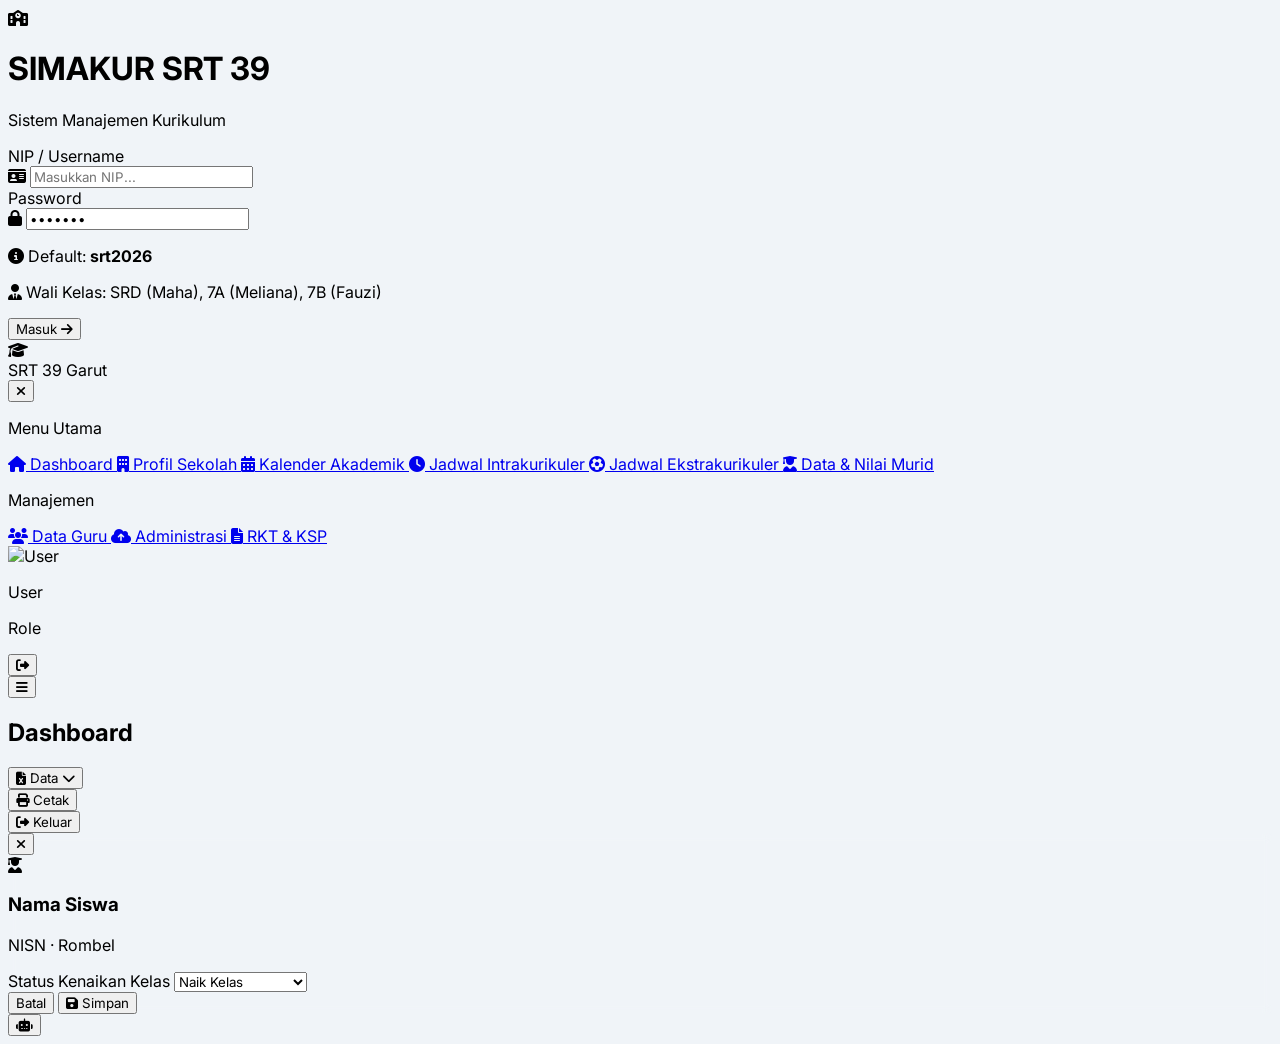
==== commit ca309a5c: "Update print statement from 'Hello' to 'Goodbye'" ====
--- a/index.html
+++ b/index.html
@@ -328,7 +328,7 @@
             bottom: 90px;
             right: 20px;
             width: 420px;
-            max-height: 600px;
+            max-height: 550px;
             background: white;
             border-radius: 24px;
             box-shadow: 0 20px 60px rgba(0, 0, 0, 0.15);
@@ -355,7 +355,7 @@
             padding: 1rem;
             overflow-y: auto;
             flex: 1;
-            max-height: 400px;
+            max-height: 380px;
             background: #f8fafc;
         }
         .ai-chat-footer {
@@ -393,11 +393,9 @@
             margin-bottom: 0.75rem;
             padding: 0.5rem 1rem;
             border-radius: 12px;
-            max-width: 90%;
+            max-width: 88%;
             font-size: 0.85rem;
-            line-height: 1.6;
-            white-space: pre-wrap;
-            word-break: break-word;
+            line-height: 1.5;
         }
         .ai-msg.user {
             background: #dbeafe;
@@ -411,29 +409,64 @@
             border: 1px solid #e2e8f0;
             border-bottom-left-radius: 4px;
         }
-
-        .role-badge {
-            padding: 0.15rem 0.6rem;
-            border-radius: 999px;
-            font-size: 0.6rem;
+        .ai-msg.bot .highlight {
+            background: #fef3c7;
+            padding: 0.1rem 0.3rem;
+            border-radius: 4px;
             font-weight: 600;
-            text-transform: uppercase;
-            letter-spacing: 0.02em;
-        }
-
-        .photo-upload-btn {
+        }
+        .ai-msg.bot table {
+            font-size: 0.7rem;
+            border-collapse: collapse;
+            width: 100%;
+            margin: 0.3rem 0;
+        }
+        .ai-msg.bot table th {
+            background: #e2e8f0;
+            padding: 0.2rem 0.4rem;
+            text-align: left;
+        }
+        .ai-msg.bot table td {
+            padding: 0.2rem 0.4rem;
+            border-bottom: 1px solid #e2e8f0;
+        }
+
+        /* Photo Upload */
+        .photo-upload-container {
             position: relative;
-            overflow: hidden;
             display: inline-block;
         }
-        .photo-upload-btn input[type="file"] {
+        .photo-upload-container .photo-preview {
+            width: 100px;
+            height: 100px;
+            border-radius: 50%;
+            object-fit: cover;
+            border: 3px solid #e2e8f0;
+            transition: 0.3s;
+        }
+        .photo-upload-container .photo-preview:hover {
+            border-color: #1e40af;
+        }
+        .photo-upload-container .upload-overlay {
             position: absolute;
-            left: 0;
-            top: 0;
-            opacity: 0;
-            width: 100%;
-            height: 100%;
+            bottom: 0;
+            right: 0;
+            background: #1e40af;
+            color: white;
+            border-radius: 50%;
+            width: 32px;
+            height: 32px;
+            display: flex;
+            align-items: center;
+            justify-content: center;
+            font-size: 14px;
             cursor: pointer;
+            border: 2px solid white;
+            transition: 0.3s;
+        }
+        .photo-upload-container .upload-overlay:hover {
+            background: #1e3a8a;
+            transform: scale(1.1);
         }
     </style>
 </head>
@@ -453,7 +486,7 @@
                 </div>
                 <form id="login-form" onsubmit="handleLogin(event)" class="space-y-5">
                     <div>
-                        <label class="block text-sm font-medium text-slate-700 mb-1">NIP</label>
+                        <label class="block text-sm font-medium text-slate-700 mb-1">NIP / Username</label>
                         <div class="relative">
                             <span class="absolute inset-y-0 left-0 pl-4 flex items-center text-slate-400"><i class="fas fa-id-card"></i></span>
                             <input type="text" id="login-nip" required class="w-full pl-11 pr-4 py-3 border border-slate-200 rounded-xl focus:ring-2 focus:ring-primary focus:border-primary outline-none transition text-sm" placeholder="Masukkan NIP..." />
@@ -465,16 +498,8 @@
                             <span class="absolute inset-y-0 left-0 pl-4 flex items-center text-slate-400"><i class="fas fa-lock"></i></span>
                             <input type="password" id="login-pass" required value="srt2026" class="w-full pl-11 pr-4 py-3 border border-slate-200 rounded-xl focus:ring-2 focus:ring-primary focus:border-primary outline-none transition text-sm" placeholder="Password" />
                         </div>
-                        <p class="text-xs text-slate-400 mt-2"><i class="fas fa-info-circle"></i> Default: <b>srt2026</b> · NIP Wakasek: 199409082025211128</p>
-                    </div>
-                    <div class="text-center text-xs text-slate-500">
-                        <p>Login sebagai:</p>
-                        <div class="flex flex-wrap justify-center gap-2 mt-1">
-                            <span class="px-2 py-0.5 bg-blue-50 text-blue-700 rounded">Admin (NIP: 199409082025211128)</span>
-                            <span class="px-2 py-0.5 bg-green-50 text-green-700 rounded">Wali Kelas SRD (NIP: 199901222025212077)</span>
-                            <span class="px-2 py-0.5 bg-purple-50 text-purple-700 rounded">Wali Kelas SRMP-A (NIP: 200003282025212060)</span>
-                            <span class="px-2 py-0.5 bg-amber-50 text-amber-700 rounded">Wali Kelas SRMP-B (NIP: 199409082025211128)</span>
-                        </div>
+                        <p class="text-xs text-slate-400 mt-2"><i class="fas fa-info-circle"></i> Default: <b>srt2026</b></p>
+                        <p class="text-xs text-slate-400 mt-1"><i class="fas fa-user-tie"></i> Wali Kelas: SRD (Maha), 7A (Meliana), 7B (Fauzi)</p>
                     </div>
                     <button type="submit" class="w-full py-3.5 bg-gradient-to-r from-primary to-secondary text-white font-semibold rounded-xl shadow-lg shadow-primary/25 hover:shadow-xl hover:-translate-y-0.5 transition-all duration-300 flex items-center justify-center gap-2">
                         Masuk <i class="fas fa-arrow-right text-sm"></i>
@@ -536,12 +561,16 @@
 
             <div class="p-4 border-t border-slate-800">
                 <div class="bg-slate-800/60 rounded-xl p-3 flex items-center gap-3">
-                    <img id="user-avatar" src="" alt="User" class="w-9 h-9 rounded-full border-2 border-primary object-cover" />
+                    <div class="relative photo-upload-container" id="user-photo-container">
+                        <img id="user-avatar" src="" alt="User" class="w-9 h-9 rounded-full border-2 border-primary object-cover" />
+                    </div>
                     <div class="overflow-hidden flex-1">
                         <p id="user-name" class="text-sm font-semibold truncate">User</p>
                         <p id="user-role" class="text-[11px] text-slate-400 truncate">Role</p>
-                        <p id="user-access" class="text-[10px] text-slate-500 truncate"></p>
-                    </div>
+                    </div>
+                    <button onclick="handleLogout()" class="text-slate-400 hover:text-rose-400 transition text-xs" title="Keluar">
+                        <i class="fas fa-sign-out-alt"></i>
+                    </button>
                 </div>
             </div>
         </aside>
@@ -647,19 +676,15 @@
             <button onclick="toggleAI()" class="text-white/80 hover:text-white"><i class="fas fa-times"></i></button>
         </div>
         <div id="ai-chat-body" class="ai-chat-body">
-            <div class="ai-msg bot">👋 Halo! Saya asisten AI SRT 39 Garut yang siap membantu Anda.<br><br>
-            <b>Saya dapat menjawab pertanyaan tentang:</b><br>
-            📊 <b>Data Siswa</b> - Total, jenjang SD/SMP, nama, NISN, rombel<br>
-            👨‍🏫 <b>Data Guru</b> - Nama, NIP, jabatan, kelas yang diampu<br>
-            📅 <b>Kalender Akademik</b> - Jadwal kegiatan, libur, rapat<br>
-            📚 <b>Jadwal Intrakurikuler</b> - Mata pelajaran per hari dan kelas<br>
-            ⚽ <b>Ekstrakurikuler</b> - Kegiatan, penanggung jawab, waktu<br>
-            📄 <b>RKT & KSP</b> - Visi, misi, program kerja, kurikulum<br>
-            <br>
-            <i>Cukup tanyakan apapun tentang data di aplikasi ini!</i></div>
+            <div class="ai-msg bot">Halo! Saya asisten AI untuk SRT 39 Garut. Saya dapat membantu Anda:</div>
+            <div class="ai-msg bot">📊 <b>Data Siswa</b> - Cek jumlah siswa, SD/SMP, cari nama, nilai</div>
+            <div class="ai-msg bot">👨‍🏫 <b>Data Guru</b> - Informasi guru dan wali kelas</div>
+            <div class="ai-msg bot">📅 <b>Jadwal & Kalender</b> - Jadwal intra, ekstra, dan kalender akademik</div>
+            <div class="ai-msg bot">📋 <b>RKT & KSP</b> - Informasi dokumen kurikulum</div>
+            <div class="ai-msg bot">💡 Coba tanyakan: <b>"Berapa total siswa?", "Siapa wali kelas 7A?", "Ada event apa bulan ini?"</b></div>
         </div>
         <div class="ai-chat-footer">
-            <input type="text" id="ai-input" placeholder="Tanyakan tentang data SRT 39..." onkeydown="if(event.key==='Enter') sendAIMessage()" />
+            <input type="text" id="ai-input" placeholder="Tanyakan sesuatu..." onkeydown="if(event.key==='Enter') sendAIMessage()" />
             <button onclick="sendAIMessage()"><i class="fas fa-paper-plane"></i></button>
         </div>
     </div>
@@ -669,7 +694,7 @@
     <!-- ============================================================ -->
     <script>
         // ================================================================
-        // DATA MASTER — Lengkap dari file yang diupload
+        // DATA MASTER — Lengkap dari file yang diupload (75 siswa)
         // ================================================================
 
         const defaultData = {
@@ -698,21 +723,22 @@
                 statusTanah: "Hibah / BLK",
                 tahunBerdiri: "2025"
             },
+            // ===== GURU dengan foto profil =====
             teachers: [
                 { nip: "198008292014121002", name: "Andi Yasir Habibi, S.Sos., S.Pd.", role: "Kepala Sekolah",
                     classes: "-", photo: "" },
-                { nip: "199409082025211128", name: "Fauzi Faturohman, S.Pd., Gr.", role: "Wakasek Kurikulum / Wali Kelas SRMP-B",
-                    classes: "SRMP-B", photo: "" },
-                { nip: "199901222025212077", name: "Maha Ikhlas Sulfitrah, S.Pd., Gr.", role: "Guru Kelas / Wali Kelas SRD",
-                    classes: "SRD", photo: "" },
+                { nip: "199409082025211128", name: "Fauzi Faturohman, S.Pd., Gr.", role: "Wali Kelas 7B / PPKn",
+                    classes: "SRMP-B (7B)", photo: "", isWaliKelas: true, waliKelas: "7B" },
+                { nip: "199901222025212077", name: "Maha Ikhlas Sulfitrah, S.Pd., Gr.", role: "Wali Kelas SRD / Guru Kelas",
+                    classes: "SRD", photo: "", isWaliKelas: true, waliKelas: "SD" },
                 { nip: "199908182025212101", name: "Sarah Nur Faziah, S.Pd., Gr.", role: "Guru TIK",
                     classes: "SRD & SRMP", photo: "" },
                 { nip: "200002282025211064", name: "Lufi Feriansyah, S.Pd., Gr.", role: "Guru Matematika",
                     classes: "SRMP", photo: "" },
                 { nip: "200003112025212061", name: "Mitha Amalia, S.Pd., Gr.", role: "Guru IPA", classes: "SRMP",
                     photo: "" },
-                { nip: "200003282025212060", name: "Meliana Dwi Rahmawati, S.Pd., Gr.", role: "Guru B. Inggris / Wali Kelas SRMP-A",
-                    classes: "SRMP-A", photo: "" },
+                { nip: "200003282025212060", name: "Meliana Dwi Rahmawati, S.Pd., Gr.", role: "Wali Kelas 7A / B. Inggris",
+                    classes: "SRMP-A (7A)", photo: "", isWaliKelas: true, waliKelas: "7A" },
                 { nip: "200004272025212059", name: "Youtrin Fadila, S.Pd., Gr.", role: "Guru IPS", classes: "SRMP",
                     photo: "" },
                 { nip: "200006022025212083", name: "Navika Putri Dwi Lestari, S.Pd., Gr.", role: "Guru Seni Budaya",
@@ -721,10 +747,10 @@
                     classes: "SRD & SRMP", photo: "" },
                 { nip: "200102142025212047", name: "Syifa Nurlathifah Al Azmi, S.Pd., Gr.", role: "Guru KKA",
                     classes: "SRD & SRMP", photo: "" },
-                { nip: "200109122025212039", name: "Yulistina, S.Pd., Gr.", role: "Guru B. Indonesia",
-                    classes: "SRMP", photo: "" }
+                { nip: "200109122025212039", name: "Yulistina, S.Pd., Gr.", role: "Guru B. Indonesia", classes: "SRMP",
+                    photo: "" }
             ],
-            // ===== KALENDER PENDIDIKAN SESUAI FILE =====
+            // ===== KALENDER PENDIDIKAN =====
             calendar: [{
                 month: "Juli 2026",
                 events: [
@@ -809,7 +835,7 @@
                 jumat: ["Mochamad Hoky Aldiansyah, S.Pd., Gr.", "Lufi Feriansyah, S.Pd., Gr."],
                 kordinator: ["Fauzi Faturohman, S.Pd., Gr."]
             },
-            // ===== EKSTRAKURIKULER SESUAI FILE =====
+            // ===== EKSTRAKURIKULER =====
             ekstra: [{
                 waktu: "15.30 - Selesai",
                 senin: "OSIS",
@@ -871,102 +897,159 @@
                     minggu: ["-", "-"]
                 }
             }],
-            students: (function() {
-                const names = ["ADE MUSTOPA", "AGUS RAMDANI", "AHMAD PADILAH", "AI SITI NUROHMAH", "ANDIKA NUROHMAN",
-                    "ANISA SAPUTRI", "ARDIANSYAH SAPUTRA", "ARIF FIRMANSYAH", "ARMAN MAULANA",
-                    "DE PAHRI PUTRA RAMADAN", "DERI MUHAMMAD", "DEWANGGA NUGRAHA", "DEWI TANIA",
-                    "ELSA SABILA NURHALIMAH", "EVA FAUZIAH", "FANESA ANASTASYA", "FEBI",
-                    "HISMA HOLIPATUL PADILAH", "IHSAN MAULANA", "INDRIA DELIA PUTRI", "IRNA RAODOTUL ZANAH",
-                    "IRSAL KHAERUNA", "LESTI JULIANTI", "M RIZKY MAULANA", "M. FATIR",
-                    "MOCH AKBAR TRI HERMAWAN", "MOH PAISAL APRILIANSAH", "MUHAMAD FATTAN SAPUTRA",
-                    "MUHAMAD HANIF ALIYUDIN", "MUHAMAD HASANUDIN", "MUHAMAD REHAN NURUL JANAH",
-                    "MUHAMAD RISKI ABDULLOH", "MUHAMAD RIVAL ALFARIZI", "MUHAMAD SAMIN NUGRAHA", "MUHAMAD SANDI",
-                    "MUHAMMAD IDRUS PAHMI JAHARSAH", "MUHAMMAD RAEHAN", "MUHAMMAD ZAKI ARIPIN",
-                    "MUSNAN FIRDAUS", "NAZHAN", "NOVI RAHMADANI", "PARHAN HERIYANSAH", "PERDIANSAH PRATAMA",
-                    "PIRMANSYAH RAMDANI", "PONI YULIA", "RAIHAN SAPUTRA", "RAISA AURELIA PUTRI",
-                    "RAISYA NURPADILAH", "RANI", "RAYAA RAFSANJANI", "REGI", "REHAN", "REZA HANAFIYAH",
-                    "RINA", "RISKY", "RIYAD FADILAH", "RIYAN AGUNG FAUZI", "RIZKI MIRAJ NAWAWI",
-                    "SABIT MAULANA", "SALMAN SAEPUL BAGRI", "SALSA BILA", "SALWA AULIA ZAKIAWAN",
-                    "SELLI KHAIRUNNISA", "SIFA NURAINI", "SITI FADILAH", "SITIMASITOH", "SITIPASWA",
-                    "SRIMULYANI", "SUDIRMAN", "SYIFANURHAYATI", "YAN YAN ABDUL HADI", "YANA MULYANA",
-                    "YUSUP AWALUDIN", "ZAKI MUHAMAD KUSUMAH", "ZIDAN ABDUL JAILANI"
-                ];
-                const nisnList = ["3139453861", "0104915906", "3137836817", "3158260386", "0141419382",
-                    "0123595071", "3162522983", "3120690349", "3132152714", "3111636292",
-                    "3122527422", "3124835417", "3124764226", "3130228888", "0094884752",
-                    "0106857181", "0129226857", "0113316745", "3126090468", "97311050",
-                    "3133143373", "3146716444", "3128365677", "3159241108", "0135531105",
-                    "0107125765", "0125649737", "3162907074", "0104784680", "0113191027",
-                    "0111987988", "3161059263", "3169279715", "0119673298", "0115109325",
-                    "0115015547", "3094108589", "0127300770", "3108593390", "0102332909",
-                    "0127825608", "3137252816", "0128988677", "3108187441", "0124893928",
-                    "0119552685", "3142169447", "0104449370", "3128636723", "3151327926",
-                    "0092815396", "0098060608", "3129196277", "3129604730", "0103304248",
-                    "0131133087", "3129425558", "3120958649", "3117684281", "0115635878",
-                    "0124232598", "0109385868", "3124008773", "0103955647", "3154325333",
-                    "3125474904", "3131493765", "0108334564", "0119440168", "0103927661",
-                    "0106183939", "3138754482", "0114870689", "3133946425", "3169526039"
-                ];
-                const schools = [
-                    "SRDT 39 Garut", "SRMPT 39 Garut", "SRDT 39 Garut", "SRDT 39 Garut", "SRDT 39 Garut",
-                    "SRMPT 39 Garut", "SRDT 39 Garut", "SRDT 39 Garut", "SRMPT 39 Garut", "SRMPT 39 Garut",
-                    "SRMPT 39 Garut", "SRMPT 39 Garut", "SRDT 39 Garut", "SRMPT 39 Garut", "SRMPT 39 Garut",
-                    "SRMPT 39 Garut", "SRDT 39 Garut", "SRMPT 39 Garut", "SRMPT 39 Garut", "SRMPT 39 Garut",
-                    "SRMPT 39 Garut", "SRDT 39 Garut", "SRMPT 39 Garut", "SRDT 39 Garut", "SRMPT 39 Garut",
-                    "SRMPT 39 Garut", "SRDT 39 Garut", "SRDT 39 Garut", "SRMPT 39 Garut", "SRMPT 39 Garut",
-                    "SRMPT 39 Garut", "SRDT 39 Garut", "SRDT 39 Garut", "SRMPT 39 Garut", "SRMPT 39 Garut",
-                    "SRMPT 39 Garut", "SRMPT 39 Garut", "SRMPT 39 Garut", "SRMPT 39 Garut", "SRDT 39 Garut",
-                    "SRMPT 39 Garut", "SRMPT 39 Garut", "SRMPT 39 Garut", "SRMPT 39 Garut", "SRDT 39 Garut",
-                    "SRMPT 39 Garut", "SRDT 39 Garut", "SRMPT 39 Garut", "SRMPT 39 Garut", "SRDT 39 Garut",
-                    "SRMPT 39 Garut", "SRMPT 39 Garut", "SRMPT 39 Garut", "SRMPT 39 Garut", "SRMPT 39 Garut",
-                    "SRDT 39 Garut", "SRDT 39 Garut", "SRDT 39 Garut", "SRMPT 39 Garut", "SRMPT 39 Garut",
-                    "SRMPT 39 Garut", "SRMPT 39 Garut", "SRMPT 39 Garut", "SRMPT 39 Garut", "SRDT 39 Garut",
-                    "SRMPT 39 Garut", "SRMPT 39 Garut", "SRMPT 39 Garut", "SRMPT 39 Garut", "SRMPT 39 Garut",
-                    "SRMPT 39 Garut", "SRDT 39 Garut", "SRMPT 39 Garut", "SRDT 39 Garut", "SRDT 39 Garut"
-                ];
-                const levels = ["SD", "SMP", "SD", "SD", "SD", "SMP", "SD", "SD", "SMP", "SMP",
-                    "SMP", "SMP", "SD", "SMP", "SMP", "SMP", "SD", "SMP", "SMP", "SMP",
-                    "SMP", "SD", "SMP", "SD", "SMP", "SMP", "SD", "SD", "SMP", "SMP",
-                    "SMP", "SD", "SD", "SMP", "SMP", "SMP", "SMP", "SMP", "SMP", "SD",
-                    "SMP", "SMP", "SMP", "SMP", "SD", "SMP", "SD", "SMP", "SMP", "SD",
-                    "SMP", "SMP", "SMP", "SMP", "SMP", "SD", "SD", "SD", "SMP", "SMP",
-                    "SMP", "SMP", "SMP", "SMP", "SD", "SMP", "SMP", "SMP", "SMP", "SMP",
-                    "SMP", "SD", "SMP", "SD", "SD"
-                ];
-                const genders = ["L", "L", "L", "P", "L", "P", "L", "L", "L", "L",
-                    "L", "L", "P", "P", "P", "P", "L", "P", "L", "P",
-                    "P", "L", "P", "L", "L", "L", "L", "L", "L", "L",
-                    "L", "L", "L", "L", "L", "L", "L", "L", "L", "L",
-                    "P", "L", "L", "L", "P", "L", "P", "P", "P", "L",
-                    "L", "L", "L", "P", "L", "L", "L", "L", "L", "L",
-                    "P", "P", "P", "P", "P", "P", "P", "P", "L", "P",
-                    "L", "L", "L", "L", "L"
-                ];
-                const rombels = ["SD", "7B", "SD", "SD", "SD", "7A", "SD", "SD", "7A", "7B",
-                    "7B", "7B", "SD", "7B", "7B", "7B", "SD", "7A", "7A", "7B",
-                    "7B", "SD", "7B", "SD", "7A", "7B", "SD", "SD", "7B", "7B",
-                    "7A", "SD", "SD", "7B", "7B", "7B", "7B", "7A", "7B", "SD",
-                    "7A", "7A", "7B", "7A", "SD", "7A", "SD", "7A", "7A", "SD",
-                    "7A", "7B", "7A", "7A", "7B", "SD", "SD", "SD", "7A", "7B",
-                    "7A", "7B", "7A", "7A", "SD", "7A", "7A", "7B", "7A", "7B",
-                    "7A", "SD", "7A", "SD", "SD"
-                ];
-                const result = [];
-                for (let i = 0; i < names.length; i++) {
-                    result.push({
-                        id: i + 1,
-                        name: names[i],
-                        nisn: nisnList[i],
-                        school: schools[i],
-                        level: levels[i],
-                        gender: genders[i],
-                        rombel: rombels[i],
-                        grades: {},
-                        promotionStatus: "Belum Ditentukan"
-                    });
-                }
-                return result;
-            })(),
+            // ===== 75 SISWA LENGKAP dari screenshot =====
+            students: [
+                { id: 1, name: "ADE MUSTOPA", nisn: "3139453861", school: "SRDT 39 Garut", level: "SD", gender: "L",
+                    rombel: "SD", grades: {}, promotionStatus: "Belum Ditentukan" },
+                { id: 2, name: "AGUS RAMDANI", nisn: "0104915906", school: "SRMPT 39 Garut", level: "SMP", gender: "L",
+                    rombel: "7B", grades: {}, promotionStatus: "Belum Ditentukan" },
+                { id: 3, name: "AHMAD PADILAH", nisn: "3137836817", school: "SRDT 39 Garut", level: "SD", gender: "L",
+                    rombel: "SD", grades: {}, promotionStatus: "Belum Ditentukan" },
+                { id: 4, name: "AI SITI NUROHMAH", nisn: "3158260386", school: "SRDT 39 Garut", level: "SD", gender: "P",
+                    rombel: "SD", grades: {}, promotionStatus: "Belum Ditentukan" },
+                { id: 5, name: "ANDIKA NUROHMAN", nisn: "0141419382", school: "SRDT 39 Garut", level: "SD", gender: "L",
+                    rombel: "SD", grades: {}, promotionStatus: "Belum Ditentukan" },
+                { id: 6, name: "ANISA SAPUTRI", nisn: "0123595071", school: "SRMPT 39 Garut", level: "SMP", gender: "P",
+                    rombel: "7A", grades: {}, promotionStatus: "Belum Ditentukan" },
+                { id: 7, name: "ARDIANSYAH SAPUTRA", nisn: "3162522983", school: "SRDT 39 Garut", level: "SD",
+                    gender: "L", rombel: "SD", grades: {}, promotionStatus: "Belum Ditentukan" },
+                { id: 8, name: "ARIF FIRMANSYAH", nisn: "3120690349", school: "SRDT 39 Garut", level: "SD", gender: "L",
+                    rombel: "SD", grades: {}, promotionStatus: "Belum Ditentukan" },
+                { id: 9, name: "ARMAN MAULANA", nisn: "3132152714", school: "SRMPT 39 Garut", level: "SMP", gender: "L",
+                    rombel: "7A", grades: {}, promotionStatus: "Belum Ditentukan" },
+                { id: 10, name: "DE PAHRI PUTRA RAMADAN", nisn: "3111636292", school: "SRMPT 39 Garut", level: "SMP",
+                    gender: "L", rombel: "7B", grades: {}, promotionStatus: "Belum Ditentukan" },
+                { id: 11, name: "DERI MUHAMMAD", nisn: "3122527422", school: "SRMPT 39 Garut", level: "SMP", gender: "L",
+                    rombel: "7B", grades: {}, promotionStatus: "Belum Ditentukan" },
+                { id: 12, name: "DEWANGGA NUGRAHA", nisn: "3124835417", school: "SRMPT 39 Garut", level: "SMP",
+                    gender: "L", rombel: "7B", grades: {}, promotionStatus: "Belum Ditentukan" },
+                { id: 13, name: "DEWI TANIA", nisn: "3124764226", school: "SRDT 39 Garut", level: "SD", gender: "P",
+                    rombel: "SD", grades: {}, promotionStatus: "Belum Ditentukan" },
+                { id: 14, name: "ELSA SABILA NURHALIMAH", nisn: "3130228888", school: "SRMPT 39 Garut", level: "SMP",
+                    gender: "P", rombel: "7B", grades: {}, promotionStatus: "Belum Ditentukan" },
+                { id: 15, name: "EVA FAUZIAH", nisn: "0094884752", school: "SRMPT 39 Garut", level: "SMP", gender: "P",
+                    rombel: "7B", grades: {}, promotionStatus: "Belum Ditentukan" },
+                { id: 16, name: "FANESA ANASTASYA", nisn: "0106857181", school: "SRMPT 39 Garut", level: "SMP",
+                    gender: "P", rombel: "7B", grades: {}, promotionStatus: "Belum Ditentukan" },
+                { id: 17, name: "FEBI", nisn: "0129226857", school: "SRDT 39 Garut", level: "SD", gender: "L",
+                    rombel: "SD", grades: {}, promotionStatus: "Belum Ditentukan" },
+                { id: 18, name: "HISMA HOLIPATUL PADILAH", nisn: "0113316745", school: "SRMPT 39 Garut", level: "SMP",
+                    gender: "P", rombel: "7A", grades: {}, promotionStatus: "Belum Ditentukan" },
+                { id: 19, name: "IHSAN MAULANA", nisn: "3126090468", school: "SRMPT 39 Garut", level: "SMP", gender: "L",
+                    rombel: "7A", grades: {}, promotionStatus: "Belum Ditentukan" },
+                { id: 20, name: "INDRIA DELIA PUTRI", nisn: "97311050", school: "SRMPT 39 Garut", level: "SMP",
+                    gender: "P", rombel: "7B", grades: {}, promotionStatus: "Belum Ditentukan" },
+                { id: 21, name: "IRNA RAODOTUL ZANAH", nisn: "3133143373", school: "SRMPT 39 Garut", level: "SMP",
+                    gender: "P", rombel: "7B", grades: {}, promotionStatus: "Belum Ditentukan" },
+                { id: 22, name: "IRSAL KHAERUNA", nisn: "3146716444", school: "SRDT 39 Garut", level: "SD", gender: "L",
+                    rombel: "SD", grades: {}, promotionStatus: "Belum Ditentukan" },
+                { id: 23, name: "LESTI JULIANTI", nisn: "3128365677", school: "SRMPT 39 Garut", level: "SMP",
+                    gender: "P", rombel: "7B", grades: {}, promotionStatus: "Belum Ditentukan" },
+                { id: 24, name: "M RIZKY MAULANA", nisn: "3159241108", school: "SRDT 39 Garut", level: "SD", gender: "L",
+                    rombel: "SD", grades: {}, promotionStatus: "Belum Ditentukan" },
+                { id: 25, name: "M. FATIR", nisn: "0135531105", school: "SRMPT 39 Garut", level: "SMP", gender: "L",
+                    rombel: "7A", grades: {}, promotionStatus: "Belum Ditentukan" },
+                { id: 26, name: "MOCH AKBAR TRI HERMAWAN", nisn: "0107125765", school: "SRMPT 39 Garut", level: "SMP",
+                    gender: "L", rombel: "7B", grades: {}, promotionStatus: "Belum Ditentukan" },
+                { id: 27, name: "MOH PAISAL APRILIANSAH", nisn: "0125649737", school: "SRDT 39 Garut", level: "SD",
+                    gender: "L", rombel: "SD", grades: {}, promotionStatus: "Belum Ditentukan" },
+                { id: 28, name: "MUHAMAD FATTAN SAPUTRA", nisn: "3162907074", school: "SRDT 39 Garut", level: "SD",
+                    gender: "L", rombel: "SD", grades: {}, promotionStatus: "Belum Ditentukan" },
+                { id: 29, name: "MUHAMAD HANIF ALIYUDIN", nisn: "0104784680", school: "SRMPT 39 Garut", level: "SMP",
+                    gender: "L", rombel: "7B", grades: {}, promotionStatus: "Belum Ditentukan" },
+                { id: 30, name: "MUHAMAD HASANUDIN", nisn: "0113191027", school: "SRMPT 39 Garut", level: "SMP",
+                    gender: "L", rombel: "7B", grades: {}, promotionStatus: "Belum Ditentukan" },
+                { id: 31, name: "MUHAMAD REHAN NURUL JANAH", nisn: "0111987988", school: "SRMPT 39 Garut", level: "SMP",
+                    gender: "L", rombel: "7A", grades: {}, promotionStatus: "Belum Ditentukan" },
+                { id: 32, name: "MUHAMAD RISKI ABDULLOH", nisn: "3161059263", school: "SRDT 39 Garut", level: "SD",
+                    gender: "L", rombel: "SD", grades: {}, promotionStatus: "Belum Ditentukan" },
+                { id: 33, name: "MUHAMAD RIVAL ALFARIZI", nisn: "3169279715", school: "SRDT 39 Garut", level: "SD",
+                    gender: "L", rombel: "SD", grades: {}, promotionStatus: "Belum Ditentukan" },
+                { id: 34, name: "MUHAMAD SAMIN NUGRAHA", nisn: "0119673298", school: "SRMPT 39 Garut", level: "SMP",
+                    gender: "L", rombel: "7B", grades: {}, promotionStatus: "Belum Ditentukan" },
+                { id: 35, name: "MUHAMAD SANDI", nisn: "0115109325", school: "SRMPT 39 Garut", level: "SMP", gender: "L",
+                    rombel: "7B", grades: {}, promotionStatus: "Belum Ditentukan" },
+                { id: 36, name: "MUHAMMAD IDRUS PAHMI JAHARSAH", nisn: "0115015547", school: "SRMPT 39 Garut",
+                    level: "SMP", gender: "L", rombel: "7B", grades: {}, promotionStatus: "Belum Ditentukan" },
+                { id: 37, name: "MUHAMMAD RAEHAN", nisn: "3094108589", school: "SRMPT 39 Garut", level: "SMP",
+                    gender: "L", rombel: "7B", grades: {}, promotionStatus: "Belum Ditentukan" },
+                { id: 38, name: "MUHAMMAD ZAKI ARIPIN", nisn: "0127300770", school: "SRMPT 39 Garut", level: "SMP",
+                    gender: "L", rombel: "7A", grades: {}, promotionStatus: "Belum Ditentukan" },
+                { id: 39, name: "MUSNAN FIRDAUS", nisn: "3108593390", school: "SRMPT 39 Garut", level: "SMP",
+                    gender: "L", rombel: "7B", grades: {}, promotionStatus: "Belum Ditentukan" },
+                { id: 40, name: "NAZHAN", nisn: "0102332909", school: "SRDT 39 Garut", level: "SD", gender: "L",
+                    rombel: "SD", grades: {}, promotionStatus: "Belum Ditentukan" },
+                { id: 41, name: "NOVI RAHMADANI", nisn: "0127825608", school: "SRMPT 39 Garut", level: "SMP",
+                    gender: "P", rombel: "7A", grades: {}, promotionStatus: "Belum Ditentukan" },
+                { id: 42, name: "PARHAN HERIYANSAH", nisn: "3137252816", school: "SRMPT 39 Garut", level: "SMP",
+                    gender: "L", rombel: "7A", grades: {}, promotionStatus: "Belum Ditentukan" },
+                { id: 43, name: "PERDIANSAH PRATAMA", nisn: "0128988677", school: "SRMPT 39 Garut", level: "SMP",
+                    gender: "L", rombel: "7B", grades: {}, promotionStatus: "Belum Ditentukan" },
+                { id: 44, name: "PIRMANSYAH RAMDANI", nisn: "3108187441", school: "SRMPT 39 Garut", level: "SMP",
+                    gender: "L", rombel: "7A", grades: {}, promotionStatus: "Belum Ditentukan" },
+                { id: 45, name: "PONI YULIA", nisn: "0124893928", school: "SRDT 39 Garut", level: "SD", gender: "P",
+                    rombel: "SD", grades: {}, promotionStatus: "Belum Ditentukan" },
+                { id: 46, name: "RAIHAN SAPUTRA", nisn: "0119552685", school: "SRMPT 39 Garut", level: "SMP",
+                    gender: "L", rombel: "7A", grades: {}, promotionStatus: "Belum Ditentukan" },
+                { id: 47, name: "RAISA AURELIA PUTRI", nisn: "3142169447", school: "SRDT 39 Garut", level: "SD",
+                    gender: "P", rombel: "SD", grades: {}, promotionStatus: "Belum Ditentukan" },
+                { id: 48, name: "RAISYA NURPADILAH", nisn: "0104449370", school: "SRMPT 39 Garut", level: "SMP",
+                    gender: "P", rombel: "7A", grades: {}, promotionStatus: "Belum Ditentukan" },
+                { id: 49, name: "RANI", nisn: "3128636723", school: "SRMPT 39 Garut", level: "SMP", gender: "P",
+                    rombel: "7A", grades: {}, promotionStatus: "Belum Ditentukan" },
+                { id: 50, name: "RAYAA RAFSANJANI", nisn: "3151327926", school: "SRDT 39 Garut", level: "SD",
+                    gender: "L", rombel: "SD", grades: {}, promotionStatus: "Belum Ditentukan" },
+                { id: 51, name: "REGI", nisn: "0092815396", school: "SRMPT 39 Garut", level: "SMP", gender: "L",
+                    rombel: "7A", grades: {}, promotionStatus: "Belum Ditentukan" },
+                { id: 52, name: "REHAN", nisn: "0098060608", school: "SRMPT 39 Garut", level: "SMP", gender: "L",
+                    rombel: "7B", grades: {}, promotionStatus: "Belum Ditentukan" },
+                { id: 53, name: "REZA HANAFIYAH", nisn: "3129196277", school: "SRMPT 39 Garut", level: "SMP",
+                    gender: "L", rombel: "7A", grades: {}, promotionStatus: "Belum Ditentukan" },
+                { id: 54, name: "RINA", nisn: "3129604730", school: "SRMPT 39 Garut", level: "SMP", gender: "P",
+                    rombel: "7A", grades: {}, promotionStatus: "Belum Ditentukan" },
+                { id: 55, name: "RISKY", nisn: "0103304248", school: "SRMPT 39 Garut", level: "SMP", gender: "L",
+                    rombel: "7B", grades: {}, promotionStatus: "Belum Ditentukan" },
+                { id: 56, name: "RIYAD FADILAH", nisn: "0131133087", school: "SRDT 39 Garut", level: "SD", gender: "L",
+                    rombel: "SD", grades: {}, promotionStatus: "Belum Ditentukan" },
+                { id: 57, name: "RIYAN AGUNG FAUZI", nisn: "3129425558", school: "SRDT 39 Garut", level: "SD",
+                    gender: "L", rombel: "SD", grades: {}, promotionStatus: "Belum Ditentukan" },
+                { id: 58, name: "RIZKI MIRAJ NAWAWI", nisn: "3120958649", school: "SRDT 39 Garut", level: "SD",
+                    gender: "L", rombel: "SD", grades: {}, promotionStatus: "Belum Ditentukan" },
+                { id: 59, name: "SABIT MAULANA", nisn: "3117684281", school: "SRMPT 39 Garut", level: "SMP",
+                    gender: "L", rombel: "7A", grades: {}, promotionStatus: "Belum Ditentukan" },
+                { id: 60, name: "SALMAN SAEPUL BAGRI", nisn: "0115635878", school: "SRMPT 39 Garut", level: "SMP",
+                    gender: "L", rombel: "7B", grades: {}, promotionStatus: "Belum Ditentukan" },
+                { id: 61, name: "SALSA BILA", nisn: "0124232598", school: "SRMPT 39 Garut", level: "SMP", gender: "P",
+                    rombel: "7A", grades: {}, promotionStatus: "Belum Ditentukan" },
+                { id: 62, name: "SALWA AULIA ZAKIAWAN", nisn: "0109385868", school: "SRMPT 39 Garut", level: "SMP",
+                    gender: "P", rombel: "7B", grades: {}, promotionStatus: "Belum Ditentukan" },
+                { id: 63, name: "SELLI KHAIRUNNISA", nisn: "3124008773", school: "SRMPT 39 Garut", level: "SMP",
+                    gender: "P", rombel: "7A", grades: {}, promotionStatus: "Belum Ditentukan" },
+                { id: 64, name: "SIFA NURAINI", nisn: "0103955647", school: "SRMPT 39 Garut", level: "SMP", gender: "P",
+                    rombel: "7A", grades: {}, promotionStatus: "Belum Ditentukan" },
+                { id: 65, name: "SITI FADILAH", nisn: "3154325333", school: "SRDT 39 Garut", level: "SD", gender: "P",
+                    rombel: "SD", grades: {}, promotionStatus: "Belum Ditentukan" },
+                { id: 66, name: "SITIMASITOH", nisn: "3125474904", school: "SRMPT 39 Garut", level: "SMP", gender: "P",
+                    rombel: "7A", grades: {}, promotionStatus: "Belum Ditentukan" },
+                { id: 67, name: "SITIPASWA", nisn: "3131493765", school: "SRMPT 39 Garut", level: "SMP", gender: "P",
+                    rombel: "7A", grades: {}, promotionStatus: "Belum Ditentukan" },
+                { id: 68, name: "SRIMULYANI", nisn: "0108334564", school: "SRMPT 39 Garut", level: "SMP", gender: "P",
+                    rombel: "7B", grades: {}, promotionStatus: "Belum Ditentukan" },
+                { id: 69, name: "SUDIRMAN", nisn: "0119440168", school: "SRMPT 39 Garut", level: "SMP", gender: "L",
+                    rombel: "7A", grades: {}, promotionStatus: "Belum Ditentukan" },
+                { id: 70, name: "SYIFANURHAYATI", nisn: "0103927661", school: "SRMPT 39 Garut", level: "SMP",
+                    gender: "P", rombel: "7B", grades: {}, promotionStatus: "Belum Ditentukan" },
+                { id: 71, name: "YAN YAN ABDUL HADI", nisn: "0106183939", school: "SRMPT 39 Garut", level: "SMP",
+                    gender: "L", rombel: "7A", grades: {}, promotionStatus: "Belum Ditentukan" },
+                { id: 72, name: "YANA MULYANA", nisn: "3138754482", school: "SRDT 39 Garut", level: "SD", gender: "L",
+                    rombel: "SD", grades: {}, promotionStatus: "Belum Ditentukan" },
+                { id: 73, name: "YUSUP AWALUDIN", nisn: "0114870689", school: "SRMPT 39 Garut", level: "SMP",
+                    gender: "L", rombel: "7A", grades: {}, promotionStatus: "Belum Ditentukan" },
+                { id: 74, name: "ZAKI MUHAMAD KUSUMAH", nisn: "3133946425", school: "SRDT 39 Garut", level: "SD",
+                    gender: "L", rombel: "SD", grades: {}, promotionStatus: "Belum Ditentukan" },
+                { id: 75, name: "ZIDAN ABDUL JAILANI", nisn: "3169526039", school: "SRDT 39 Garut", level: "SD",
+                    gender: "L", rombel: "SD", grades: {}, promotionStatus: "Belum Ditentukan" }
+            ],
             adminLinks: [
                 { id: Date.now(), nip: "199409082025211128", name: "Fauzi Faturohman", category: "Modul Ajar",
                     title: "Modul Ajar PPKn Kelas VII Ganjil", link: "https://drive.google.com/drive/folders/example1",
@@ -977,18 +1060,6 @@
             ]
         };
 
-        // Generate avatar untuk guru yang belum punya foto
-        defaultData.teachers.forEach(t => {
-            if (!t.photo) {
-                const initials = t.name.replace(/[^a-zA-Z ]/g, "").split(' ').slice(0, 2).map(n => n[0]).join('')
-                    .toUpperCase();
-                const colors = ['1e40af', '0ea5e9', '10b981', 'f59e0b', 'ec4899', '8b5cf6'];
-                const hash = Array.from(t.nip).reduce((acc, char) => acc + char.charCodeAt(0), 0);
-                t.photo =
-                    `https://placehold.co/150x150/${colors[hash % colors.length]}/ffffff?text=${initials}`;
-            }
-        });
-
         // ================================================================
         // STATE
         // ================================================================
@@ -1003,27 +1074,6 @@
         try {
             currentUser = JSON.parse(localStorage.getItem('srt39_user'));
         } catch (e) { currentUser = null; }
-
-        // Wali Kelas mapping
-        const waliKelas = {
-            "199901222025212077": { role: "Wali Kelas SRD", rombel: "SD" },
-            "200003282025212060": { role: "Wali Kelas SRMP-A", rombel: "SRMP-A" },
-            "199409082025211128": { role: "Wali Kelas SRMP-B", rombel: "SRMP-B" }
-        };
-
-        function isAdmin() {
-            return currentUser && currentUser.nip === "199409082025211128";
-        }
-
-        function isWaliKelas() {
-            return currentUser && waliKelas[currentUser.nip] !== undefined;
-        }
-
-        function getWaliRombel() {
-            if (!currentUser) return null;
-            const w = waliKelas[currentUser.nip];
-            return w ? w.rombel : null;
-        }
 
         function saveState() {
             localStorage.setItem('srt39_data', JSON.stringify(appState));
@@ -1053,7 +1103,7 @@
         }
 
         // ================================================================
-        // AUTH
+        // AUTH — dengan login Wali Kelas
         // ================================================================
 
         function initAuth() {
@@ -1063,24 +1113,15 @@
                 const avatar = document.getElementById('user-avatar');
                 const nameElem = document.getElementById('user-name');
                 const roleElem = document.getElementById('user-role');
-                const accessElem = document.getElementById('user-access');
-                if (avatar) avatar.src = currentUser.photo;
+                if (avatar) avatar.src = currentUser.photo || `https://placehold.co/150x150/1e40af/ffffff?text=${currentUser.name.split(' ').map(n=>n[0]).join('').toUpperCase()}`;
                 if (nameElem) nameElem.innerText = currentUser.name.split(',')[0];
-                if (roleElem) roleElem.innerText = currentUser.role;
-
-                // Tampilkan akses
-                if (isAdmin()) {
-                    accessElem.innerText = '🔑 Akses: Admin (Full)';
-                    accessElem.className = 'text-[10px] text-emerald-400 truncate';
-                } else if (isWaliKelas()) {
-                    const w = waliKelas[currentUser.nip];
-                    accessElem.innerText = `👨‍🏫 Akses: ${w.role}`;
-                    accessElem.className = 'text-[10px] text-sky-400 truncate';
-                } else {
-                    accessElem.innerText = '👤 Akses: Terbatas';
-                    accessElem.className = 'text-[10px] text-slate-500 truncate';
+                if (roleElem) {
+                    let roleText = currentUser.role;
+                    if (currentUser.isWaliKelas) {
+                        roleText += ` 🏫 Wali Kelas ${currentUser.waliKelas}`;
+                    }
+                    roleElem.innerText = roleText;
                 }
-
                 router();
             } else {
                 document.getElementById('login-screen').classList.remove('hidden');
@@ -1090,13 +1131,41 @@
 
         function handleLogin(e) {
             e.preventDefault();
-            const nip = document.getElementById('login-nip').value;
+            const nip = document.getElementById('login-nip').value.trim();
             const pass = document.getElementById('login-pass').value;
-            const user = appState.teachers.find(t => t.nip === nip);
+
+            // Cari user berdasarkan NIP atau username
+            let user = appState.teachers.find(t => t.nip === nip);
+
+            // Jika tidak ditemukan, cek apakah ini wali kelas dengan username khusus
+            if (!user) {
+                // Coba cari berdasarkan nama (untuk kemudahan login wali kelas)
+                const lowerNip = nip.toLowerCase();
+                if (lowerNip.includes('maha') || lowerNip === 'srd') {
+                    user = appState.teachers.find(t => t.isWaliKelas && t.waliKelas === 'SD');
+                } else if (lowerNip.includes('meliana') || lowerNip === '7a') {
+                    user = appState.teachers.find(t => t.isWaliKelas && t.waliKelas === '7A');
+                } else if (lowerNip.includes('fauzi') || lowerNip === '7b') {
+                    user = appState.teachers.find(t => t.isWaliKelas && t.waliKelas === '7B');
+                }
+            }
+
+            // Cek juga untuk admin/kepsek
+            if (!user && nip === 'kepsek') {
+                user = appState.teachers.find(t => t.role === 'Kepala Sekolah');
+            }
+
             if (user && pass === 'srt2026') {
                 currentUser = user;
+                // Generate foto jika belum ada
+                if (!currentUser.photo) {
+                    const initials = currentUser.name.replace(/[^a-zA-Z ]/g, "").split(' ').slice(0, 2).map(n => n[0])
+                        .join('').toUpperCase();
+                    currentUser.photo =
+                        `https://placehold.co/150x150/1e40af/ffffff?text=${initials}`;
+                }
                 localStorage.setItem('srt39_user', JSON.stringify(currentUser));
-                showToast(`Selamat datang, ${user.name.split(',')[0]}!`);
+                showToast(`Selamat datang, ${user.name.split(',')[0]}! ${user.isWaliKelas ? '👨‍🏫 Wali Kelas ' + user.waliKelas : ''}`);
                 initAuth();
             } else {
                 showToast('NIP atau Password salah!', 'error');
@@ -1125,10 +1194,6 @@
             });
 
             if (!container) return;
-
-            // Cek akses Wali Kelas - hanya bisa melihat data murid yang menjadi walinya
-            const waliRombel = getWaliRombel();
-
             switch (hash) {
                 case '#dashboard':
                     pageTitle.innerText = "Dashboard";
@@ -1152,7 +1217,7 @@
                     break;
                 case '#murid':
                     pageTitle.innerText = "Data & Nilai Murid";
-                    container.innerHTML = renderStudents(waliRombel);
+                    container.innerHTML = renderStudents();
                     setTimeout(() => { const s = document.getElementById('search-murid'); if (s) s.addEventListener(
                             'input', filterStudents); }, 100);
                     break;
@@ -1179,10 +1244,6 @@
         // ================================================================
 
         function deleteData(type, id) {
-            if (!isAdmin()) {
-                showToast('Hanya Admin yang dapat menghapus data!', 'error');
-                return;
-            }
             if (!confirm('Yakin ingin menghapus data ini?')) return;
             if (type === 'student') {
                 appState.students = appState.students.filter(s => s.id !== id);
@@ -1200,38 +1261,7 @@
         }
 
         // ================================================================
-        // UPLOAD FOTO PROFIL GURU
-        // ================================================================
-
-        function uploadTeacherPhoto(nip) {
-            if (!isAdmin()) {
-                showToast('Hanya Admin yang dapat mengubah foto guru!', 'error');
-                return;
-            }
-            const input = document.createElement('input');
-            input.type = 'file';
-            input.accept = 'image/*';
-            input.onchange = function(e) {
-                const file = e.target.files[0];
-                if (!file) return;
-                const reader = new FileReader();
-                reader.onload = function(ev) {
-                    const base64 = ev.target.result;
-                    const teacher = appState.teachers.find(t => t.nip === nip);
-                    if (teacher) {
-                        teacher.photo = base64;
-                        saveState();
-                        router();
-                        showToast('Foto profil berhasil diupdate!');
-                    }
-                };
-                reader.readAsDataURL(file);
-            };
-            input.click();
-        }
-
-        // ================================================================
-        // AI ASSISTANT — DENGAN KEMAMPUAN ANALISIS DATA LENGKAP
+        // AI ASSISTANT — Pintar dan dapat menjawab semua pertanyaan data
         // ================================================================
 
         function toggleAI() {
@@ -1254,161 +1284,134 @@
 
             const botMsg = document.createElement('div');
             botMsg.className = 'ai-msg bot';
-            botMsg.innerText = '⏳ Menganalisis data...';
+            botMsg.innerText = '⏳ Sedang memproses...';
             body.appendChild(botMsg);
             body.scrollTop = body.scrollHeight;
 
+            // Proses dengan AI pintar
             setTimeout(() => {
-                const reply = generateAIResponse(text);
-                botMsg.innerText = reply;
+                const lower = text.toLowerCase();
+                let reply = '';
+
+                // ===== DATA SISWA =====
+                if (lower.includes('total siswa') || lower.includes('jumlah siswa') || lower.includes('berapa siswa')) {
+                    const total = appState.students.length;
+                    const sd = appState.students.filter(s => s.level === 'SD').length;
+                    const smp = appState.students.filter(s => s.level === 'SMP').length;
+                    const l = appState.students.filter(s => s.gender === 'L').length;
+                    const p = appState.students.filter(s => s.gender === 'P').length;
+                    reply =
+                        `📊 <b>Data Siswa SRT 39 Garut</b>\nTotal: <span class="highlight">${total}</span> siswa\n• SD: ${sd} siswa\n• SMP: ${smp} siswa\n• Laki-laki: ${l}\n• Perempuan: ${p}`;
+                } else if (lower.includes('cari siswa') || lower.includes('nama siswa') || lower.includes('siswa bernama')) {
+                    // Ekstrak nama dari pertanyaan
+                    const nameMatch = text.match(/(?:siswa bernama|siswa|nama)\s*[:]?\s*([A-Za-z\s]+)/i);
+                    if (nameMatch && nameMatch[1]) {
+                        const searchName = nameMatch[1].trim().toLowerCase();
+                        const found = appState.students.filter(s => s.name.toLowerCase().includes(searchName));
+                        if (found.length > 0) {
+                            reply = `🔍 <b>Hasil pencarian "${searchName}":</b>\n`;
+                            found.forEach(s => {
+                                reply += `• ${s.name} (${s.nisn}) - ${s.school} - ${s.level} - ${s.rombel}\n`;
+                            });
+                            if (found.length > 10) reply += `\n<i>... dan ${found.length - 10} siswa lainnya</i>`;
+                        } else {
+                            reply = `🔍 Tidak ditemukan siswa dengan nama "${searchName}".`;
+                        }
+                    } else {
+                        reply = `🔍 Silakan sebutkan nama siswa yang dicari. Contoh: "cari siswa bernama Ade"`;
+                    }
+                } else if (lower.includes('siswa sd') || lower.includes('sd')) {
+                    const sd = appState.students.filter(s => s.level === 'SD');
+                    reply =
+                        `📚 <b>Siswa SD (${sd.length} siswa)</b>\n${sd.slice(0, 10).map(s => `• ${s.name}`).join('\n')}${sd.length > 10 ? `\n<i>... dan ${sd.length - 10} siswa lainnya</i>` : ''}`;
+                } else if (lower.includes('siswa smp') || lower.includes('smp')) {
+                    const smp = appState.students.filter(s => s.level === 'SMP');
+                    const a = smp.filter(s => s.rombel === '7A');
+                    const b = smp.filter(s => s.rombel === '7B');
+                    reply =
+                        `📚 <b>Siswa SMP (${smp.length} siswa)</b>\n• 7A: ${a.length} siswa\n• 7B: ${b.length} siswa\n\nContoh nama: ${smp.slice(0, 5).map(s => s.name).join(', ')}${smp.length > 5 ? '...' : ''}`;
+                } else if (lower.includes('wali kelas') || lower.includes('wali')) {
+                    const wali = appState.teachers.filter(t => t.isWaliKelas);
+                    reply = `👨‍🏫 <b>Wali Kelas SRT 39 Garut</b>\n`;
+                    wali.forEach(w => {
+                        reply += `• Kelas ${w.waliKelas}: ${w.name.split(',')[0]}\n`;
+                    });
+                } else if (lower.includes('siswa 7a') || lower.includes('kelas 7a')) {
+                    const students = appState.students.filter(s => s.rombel === '7A');
+                    reply =
+                        `📚 <b>Siswa Kelas 7A (${students.length} siswa)</b>\n${students.slice(0, 15).map(s => `• ${s.name}`).join('\n')}${students.length > 15 ? `\n<i>... dan ${students.length - 15} siswa lainnya</i>` : ''}`;
+                } else if (lower.includes('siswa 7b') || lower.includes('kelas 7b')) {
+                    const students = appState.students.filter(s => s.rombel === '7B');
+                    reply =
+                        `📚 <b>Siswa Kelas 7B (${students.length} siswa)</b>\n${students.slice(0, 15).map(s => `• ${s.name}`).join('\n')}${students.length > 15 ? `\n<i>... dan ${students.length - 15} siswa lainnya</i>` : ''}`;
+                }
+                // ===== DATA GURU =====
+                else if (lower.includes('total guru') || lower.includes('jumlah guru') || lower.includes('berapa guru')) {
+                    const total = appState.teachers.length;
+                    const wali = appState.teachers.filter(t => t.isWaliKelas).length;
+                    reply =
+                        `👨‍🏫 <b>Data Guru SRT 39 Garut</b>\nTotal: <span class="highlight">${total}</span> guru\n• Wali Kelas: ${wali} orang\n• Guru Mapel: ${total - wali} orang`;
+                } else if (lower.includes('daftar guru') || lower.includes('guru apa saja')) {
+                    reply = `👨‍🏫 <b>Daftar Guru SRT 39 Garut</b>\n`;
+                    appState.teachers.forEach(t => {
+                        reply += `• ${t.name.split(',')[0]} - ${t.role}${t.isWaliKelas ? ' (Wali Kelas ' + t.waliKelas + ')' : ''}\n`;
+                    });
+                }
+                // ===== JADWAL =====
+                else if (lower.includes('jadwal intra') || lower.includes('jadwal pelajaran') || lower.includes('pelajaran hari')) {
+                    reply =
+                        `📅 <b>Jadwal Intrakurikuler</b>\nTerdapat ${appState.jadwal.length} sesi pelajaran per hari.\nMulai pukul 08.00 - 15.00.\n\nRincian lengkap dapat dilihat di menu "Jadwal Intrakurikuler".`;
+                } else if (lower.includes('jadwal ekstra') || lower.includes('ekstrakurikuler') || lower.includes('ekskul')) {
+                    reply =
+                        `⚽ <b>Jadwal Ekstrakurikuler</b>\n${appState.ekstra.map((e, i) => `Sesi ${i+1}: ${e.senin || '-'} | ${e.selasa || '-'} | ${e.rabu || '-'} | ${e.kamis || '-'} | ${e.jumat || '-'}`).join('\n')}\n\nSabtu: Pramuka (09.00)\nMinggu: Paskibra (15.30)`;
+                }
+                // ===== KALENDER =====
+                else if (lower.includes('kalender') || lower.includes('event') || lower.includes('acara') || lower.includes('bulan ini')) {
+                    const now = new Date();
+                    const monthNames = ['Januari', 'Februari', 'Maret', 'April', 'Mei', 'Juni', 'Juli', 'Agustus',
+                        'September', 'Oktober', 'November', 'Desember'
+                    ];
+                    const currentMonth = monthNames[now.getMonth()] + ' ' + now.getFullYear();
+                    const monthData = appState.calendar.find(c => c.month === currentMonth);
+                    if (monthData) {
+                        reply = `📅 <b>Event ${currentMonth}</b>\n`;
+                        monthData.events.forEach(e => {
+                            reply += `• ${e.date}: ${e.name}\n`;
+                        });
+                    } else {
+                        reply =
+                            `📅 <b>Kalender Akademik</b>\nTerdapat ${appState.calendar.length} bulan dengan berbagai event.\nLihat menu "Kalender Akademik" untuk detail lengkap.`;
+                    }
+                }
+                // ===== RKT & KSP =====
+                else if (lower.includes('rkt') || lower.includes('ksp') || lower.includes('kurikulum') || lower.includes('rencana kerja')) {
+                    reply =
+                        `📋 <b>RKT & KSP SRT 39 Garut</b>\n\n<b>RKT (Rencana Kerja Tahunan)</b>\n• Berisi program kerja 8 Standar Nasional Pendidikan\n• Target: meningkatkan literasi, numerasi, dan karakter siswa\n\n<b>KSP (Kurikulum Satuan Pendidikan)</b>\n• Menggunakan Kurikulum Merdeka\n• Terdiri dari Intrakurikuler, Kokurikuler, dan Ekstrakurikuler\n\nDetail lengkap di menu "RKT & KSP".`;
+                }
+                // ===== VISI MISI =====
+                else if (lower.includes('visi') || lower.includes('misi')) {
+                    reply =
+                        `🎯 <b>Visi & Misi SRT 39 Garut</b>\n\n<b>Visi:</b>\n"${appState.school.visi}"\n\n<b>Misi:</b>\n${appState.school.misi.map((m, i) => `${i+1}. ${m}`).join('\n')}\n\n<b>Moto:</b> "${appState.school.moto}"`;
+                }
+                // ===== INFORMASI SEKOLAH =====
+                else if (lower.includes('sekolah') || lower.includes('info sekolah') || lower.includes('profil sekolah')) {
+                    reply =
+                        `🏫 <b>Informasi Sekolah</b>\n\nNama: ${appState.school.name}\nAlamat: ${appState.school.address}\nNPSN SRD: ${appState.school.npsn_srd}\nNPSN SRMP: ${appState.school.npsn_srmp}\nKepala Sekolah: ${appState.school.kepsek}\nWakasek Kurikulum: ${appState.school.wakakur}\nTahun Ajaran: ${appState.school.tahun}\nLuas Tanah: ${appState.school.luasTanah}\nLuas Bangunan: ${appState.school.luasBangunan}`;
+                }
+                // ===== RESPON DEFAULT =====
+                else {
+                    reply =
+                        `🤖 <b>Saya siap membantu!</b>\n\nSaya dapat menjawab pertanyaan tentang:\n• 📊 Data siswa (total, cari nama, kelas)\n• 👨‍🏫 Data guru & wali kelas\n• 📅 Jadwal intra & ekstrakurikuler\n• 🎯 Visi, misi, profil sekolah\n• 📋 RKT & KSP\n• 📆 Kalender akademik\n\nContoh pertanyaan:\n• "Berapa total siswa?"\n• "Siapa wali kelas 7A?"\n• "Ada event apa bulan ini?"\n• "Cari siswa bernama Ade"`;
+                }
+
+                botMsg.innerHTML = reply.replace(/\n/g, '<br>');
                 body.scrollTop = body.scrollHeight;
-            }, 400);
-        }
-
-        function generateAIResponse(query) {
-            const lower = query.toLowerCase();
-
-            // ===== DATA SISWA =====
-            if (lower.includes('siswa') || lower.includes('murid') || lower.includes('peserta didik')) {
-                const total = appState.students.length;
-                const sd = appState.students.filter(s => s.level === 'SD').length;
-                const smp = appState.students.filter(s => s.level === 'SMP').length;
-                const laki = appState.students.filter(s => s.gender === 'L').length;
-                const perempuan = appState.students.filter(s => s.gender === 'P').length;
-                const naik = appState.students.filter(s => s.promotionStatus === 'Naik Kelas').length;
-                const tidakNaik = appState.students.filter(s => s.promotionStatus === 'Tidak Naik Kelas').length;
-
-                // Cari siswa tertentu
-                let specific = '';
-                const nameMatch = appState.students.find(s => lower.includes(s.name.toLowerCase()) || lower.includes(s
-                    .nisn));
-                if (nameMatch) {
-                    const g = nameMatch.grades || {};
-                    const gradeStr = Object.keys(g).length > 0 ?
-                        Object.entries(g).map(([k, v]) => `${k.replace(/_/g, ' ')}: ${v}`).join(', ') :
-                        'Belum ada nilai';
-                    specific =
-                        `\n\n📋 **${nameMatch.name}** (NISN: ${nameMatch.nisn})\n- Sekolah: ${nameMatch.school}\n- Jenjang: ${nameMatch.level}\n- Rombel: ${nameMatch.rombel}\n- Status: ${nameMatch.promotionStatus || 'Belum Ditentukan'}\n- Nilai: ${gradeStr}`;
-                }
-
-                // Cari berdasarkan rombel
-                let rombelInfo = '';
-                if (lower.includes('7a') || lower.includes('7 a')) {
-                    const siswa7a = appState.students.filter(s => s.rombel === '7A' || s.rombel === 'SRMP-A');
-                    rombelInfo = `\n\n📚 **Siswa 7A (${siswa7a.length} orang):** ${siswa7a.map(s=>s.name).join(', ')}`;
-                } else if (lower.includes('7b') || lower.includes('7 b')) {
-                    const siswa7b = appState.students.filter(s => s.rombel === '7B' || s.rombel === 'SRMP-B');
-                    rombelInfo = `\n\n📚 **Siswa 7B (${siswa7b.length} orang):** ${siswa7b.map(s=>s.name).join(', ')}`;
-                } else if (lower.includes('sd')) {
-                    const siswaSd = appState.students.filter(s => s.level === 'SD');
-                    rombelInfo = `\n\n📚 **Siswa SD (${siswaSd.length} orang):** ${siswaSd.map(s=>s.name).join(', ')}`;
-                }
-
-                return `📊 **Data Siswa SRT 39 Garut**\n\n` +
-                    `Total: ${total} siswa\n` +
-                    `- SD: ${sd} siswa\n` +
-                    `- SMP: ${smp} siswa\n` +
-                    `- Laki-laki: ${laki}\n` +
-                    `- Perempuan: ${perempuan}\n` +
-                    `- Naik Kelas: ${naik}\n` +
-                    `- Tidak Naik: ${tidakNaik}\n` +
-                    `- Belum Ditentukan: ${total - naik - tidakNaik}` +
-                    specific + rombelInfo;
-            }
-
-            // ===== DATA GURU =====
-            if (lower.includes('guru') || lower.includes('tenaga pendidik') || lower.includes('gtk')) {
-                const total = appState.teachers.length;
-                let detail = appState.teachers.map(t =>
-                    `- ${t.name} (${t.role}) - NIP: ${t.nip} - Kelas: ${t.classes}`
-                ).join('\n');
-
-                // Cari guru tertentu
-                let specific = '';
-                const teacherMatch = appState.teachers.find(t => lower.includes(t.name.split(',')[0].toLowerCase()));
-                if (teacherMatch) {
-                    specific =
-                        `\n\n👤 **${teacherMatch.name}**\n- NIP: ${teacherMatch.nip}\n- Jabatan: ${teacherMatch.role}\n- Kelas: ${teacherMatch.classes}`;
-                }
-
-                return `👨‍🏫 **Data Guru SRT 39 Garut**\n\nTotal: ${total} guru\n\n${detail}${specific}`;
-            }
-
-            // ===== JADWAL INTRAKURIKULER =====
-            if (lower.includes('jadwal') && (lower.includes('intra') || lower.includes('pelajaran') || lower.includes(
-                'kbm'))) {
-                let jadwalStr = appState.jadwal.filter(r => !r.isBreak).map(r =>
-                    `Jam ${r.jam} (${r.waktu}):\n  Senin: ${r.s.join(', ')}\n  Selasa: ${r.sel.join(', ')}\n  Rabu: ${r.r.join(', ')}\n  Kamis: ${r.k.join(', ')}\n  Jumat: ${r.j.join(', ')}`
-                ).join('\n\n');
-                return `📚 **Jadwal Intrakurikuler**\n\n${jadwalStr}`;
-            }
-
-            // ===== EKSTRAKURIKULER =====
-            if (lower.includes('ekstra') || lower.includes('ekskul') || lower.includes('extracurricular')) {
-                let ekstraStr = appState.ekstra.map(e =>
-                    `Waktu: ${e.waktu || 'Sesuai jadwal'}\n  Senin: ${e.senin || '-'}\n  Selasa: ${e.selasa || '-'}\n  Rabu: ${e.rabu || '-'}\n  Kamis: ${e.kamis || '-'}\n  Jumat: ${e.jumat || '-'}\n  Sabtu: ${e.sabtu || '-'}\n  Minggu: ${e.minggu || '-'}`
-                ).join('\n\n');
-                return `⚽ **Jadwal Ekstrakurikuler**\n\n${ekstraStr}`;
-            }
-
-            // ===== KALENDER AKADEMIK =====
-            if (lower.includes('kalender') || lower.includes('acara') || lower.includes('event') || lower.includes(
-                'kegiatan')) {
-                let calStr = appState.calendar.map(m =>
-                    `📅 ${m.month}:\n${m.events.map(e => `  - ${e.date}: ${e.name}`).join('\n')}`
-                ).join('\n\n');
-                return `📅 **Kalender Akademik 2026/2027**\n\n${calStr}`;
-            }
-
-            // ===== RKT & KSP =====
-            if (lower.includes('rkt') || lower.includes('rencana kerja') || lower.includes('ksp') || lower.includes(
-                'kurikulum')) {
-                return `📄 **RKT & KSP SRT 39 Garut**\n\n` +
-                    `🏫 **Sekolah:** ${appState.school.name}\n` +
-                    `📌 **Moto:** "${appState.school.moto}"\n` +
-                    `👁️ **Visi:** ${appState.school.visi}\n\n` +
-                    `🎯 **Misi:**\n${appState.school.misi.map((m,i) => `  ${i+1}. ${m}`).join('\n')}\n\n` +
-                    `📊 **Program Unggulan:**\n` +
-                    `- Kompetensi Lulusan (SKL, O2SN, Kreasi Seni)\n` +
-                    `- Kurikulum (KOSP, Bahan Ajar, Asesmen)\n` +
-                    `- Proses Pembelajaran (MPLS, Supervisi, Pengadaan Buku)\n` +
-                    `- Penilaian (PTS, PSAS, PSKK, Remedial)\n` +
-                    `- Pendidik & Tendik (Diklat, MGMP, Bimtek)\n` +
-                    `- Sarana Prasarana (Media, Meja/Kursi, Internet)\n` +
-                    `- Manajemen Sekolah (RKAS, Rapat Dinas, Akreditasi)\n` +
-                    `- Kesiswaan & Ekstrakurikuler (OSIS, Pramuka, UKS, Paskibra, Keagamaan)`;
-            }
-
-            // ===== PROFIL SEKOLAH =====
-            if (lower.includes('profil') || lower.includes('sekolah') || lower.includes('informasi sekolah')) {
-                return `🏫 **Profil ${appState.school.name}**\n\n` +
-                    `📌 NPSN SRD: ${appState.school.npsn_srd}\n` +
-                    `📌 NPSN SRMP: ${appState.school.npsn_srmp}\n` +
-                    `📍 Alamat: ${appState.school.address}\n` +
-                    `👨‍🏫 Kepala Sekolah: ${appState.school.kepsek}\n` +
-                    `📋 Wakasek Kurikulum: ${appState.school.wakakur}\n` +
-                    `📅 Tahun Ajaran: ${appState.school.tahun}\n` +
-                    `🏗️ Luas Tanah: ${appState.school.luasTanah}\n` +
-                    `🏗️ Luas Bangunan: ${appState.school.luasBangunan}\n` +
-                    `📊 Status Tanah: ${appState.school.statusTanah}\n` +
-                    `📆 Tahun Berdiri: ${appState.school.tahunBerdiri}`;
-            }
-
-            // ===== DEFAULT =====
-            return `🤖 Saya siap membantu! Pertanyaan Anda: "${query}"\n\n` +
-                `Saya dapat menjawab tentang:\n` +
-                `📊 Data Siswa (total, jenjang, nama, NISN, rombel)\n` +
-                `👨‍🏫 Data Guru (nama, NIP, jabatan, kelas)\n` +
-                `📅 Kalender Akademik (acara, libur, rapat)\n` +
-                `📚 Jadwal Intrakurikuler (mata pelajaran per hari)\n` +
-                `⚽ Ekstrakurikuler (kegiatan, penanggung jawab)\n` +
-                `📄 RKT & KSP (visi, misi, program kerja)\n` +
-                `🏫 Profil Sekolah (NPSN, alamat, kepala sekolah)\n\n` +
-                `💡 Coba tanyakan: "Siapa wali kelas SRD?" atau "Berapa total siswa SMP?"`;
-        }
-
-        // ================================================================
-        // RENDER FUNCTIONS
+            }, 500);
+        }
+
+
+        // ================================================================
+        // RENDER FUNCTIONS (Dashboard, Profil, Kalender, Jadwal, Ekstra, Students, Teachers, Admin, RKT)
         // ================================================================
 
         function renderDashboard() {
@@ -1416,16 +1419,7 @@
             const sd = appState.students.filter(s => s.level === 'SD').length;
             const smp = appState.students.filter(s => s.level === 'SMP').length;
             const guru = appState.teachers.length;
-            const waliRombel = getWaliRombel();
-            let waliInfo = '';
-            if (isWaliKelas()) {
-                const w = waliKelas[currentUser.nip];
-                waliInfo =
-                    `<div class="bg-sky-50 border border-sky-200 rounded-xl p-4 text-sky-800 text-sm">👨‍🏫 Anda login sebagai <b>${w.role}</b> — hanya dapat melihat data siswa ${w.rombel}.</div>`;
-            } else if (isAdmin()) {
-                waliInfo =
-                    `<div class="bg-emerald-50 border border-emerald-200 rounded-xl p-4 text-emerald-800 text-sm">🔑 Anda login sebagai <b>Admin</b> — memiliki akses penuh ke semua data.</div>`;
-            }
+            const wali = appState.teachers.filter(t => t.isWaliKelas).length;
             return `
             <div class="fade-in space-y-6">
                 <div class="bg-gradient-to-br from-primary via-secondary to-accent rounded-3xl p-8 text-white shadow-xl relative overflow-hidden">
@@ -1433,15 +1427,13 @@
                     <div class="relative z-10">
                         <h2 class="text-3xl font-extrabold mb-2">Halo, ${currentUser.name.split(',')[0]}! 👋</h2>
                         <p class="text-white/80 text-lg max-w-2xl">Selamat datang di SIMAKUR — Sistem Manajemen Kurikulum ${appState.school.name}</p>
+                        ${currentUser.isWaliKelas ? `<p class="text-white/70 text-sm mt-1">🏫 <b>Wali Kelas ${currentUser.waliKelas}</b> — ${appState.students.filter(s => s.rombel === currentUser.waliKelas).length} siswa</p>` : ''}
                         <div class="mt-3 flex flex-wrap gap-3">
                             <span class="bg-white/20 backdrop-blur px-4 py-1.5 rounded-full text-sm font-medium"><i class="fas fa-calendar-alt mr-2"></i>TA ${appState.school.tahun}</span>
                             <span class="bg-white/20 backdrop-blur px-4 py-1.5 rounded-full text-sm font-medium"><i class="fas fa-quote-left mr-2"></i>${appState.school.moto}</span>
-                            <span class="bg-white/20 backdrop-blur px-4 py-1.5 rounded-full text-sm font-medium"><i class="fas fa-user-tie mr-2"></i>${isAdmin() ? 'Admin' : 'Wali Kelas'}</span>
                         </div>
                     </div>
                 </div>
-
-                ${waliInfo}
 
                 <div class="grid grid-cols-2 md:grid-cols-4 gap-4">
                     <div class="stat-card flex items-center gap-4">
@@ -1477,7 +1469,7 @@
                         <div class="space-y-2">
                             <div><span class="badge-status bg-emerald-100 text-emerald-700">100%</span> Guru bersertifikat</div>
                             <div><span class="badge-status bg-blue-100 text-blue-700">75</span> Siswa (25 SD + 50 SMP)</div>
-                            <div><span class="badge-status bg-purple-100 text-purple-700">12</span> GTK aktif</div>
+                            <div><span class="badge-status bg-purple-100 text-purple-700">${guru}</span> GTK aktif</div>
                             <div><span class="badge-status bg-amber-100 text-amber-700">8</span> Ekstrakurikuler</div>
                         </div>
                     </div>
@@ -1592,7 +1584,7 @@
 
                 for (let d = 1; d <= daysInMonth; d++) {
                     const events = eventMap[`${d}`] || [];
-                    let displayBadges = events.map(ev => {
+                    let displayBadges = events.slice(0, 2).map(ev => {
                         let cls = 'event-badge';
                         if (ev.type === 'danger') cls += ' danger';
                         else if (ev.type === 'warning') cls += ' warning';
@@ -1601,20 +1593,8 @@
                         else cls += ' info';
                         return `<span class="${cls}" title="${ev.name}">${ev.name}</span>`;
                     }).join('');
-
                     if (events.length > 2) {
-                        const visible = events.slice(0, 2);
-                        const remaining = events.length - 2;
-                        displayBadges = visible.map(ev => {
-                            let cls = 'event-badge';
-                            if (ev.type === 'danger') cls += ' danger';
-                            else if (ev.type === 'warning') cls += ' warning';
-                            else if (ev.type === 'primary') cls += ' primary';
-                            else if (ev.type === 'success') cls += ' success';
-                            else cls += ' info';
-                            return `<span class="${cls}" title="${ev.name}">${ev.name}</span>`;
-                        }).join('');
-                        displayBadges += `<span class="more-indicator">+${remaining} lagi</span>`;
+                        displayBadges += `<span class="more-indicator">+${events.length - 2} lagi</span>`;
                     }
 
                     gridHTML += `
@@ -1852,33 +1832,25 @@
                         </div>
                     </div>
 
-                    ${isAdmin() ? `
                     <div class="p-3 bg-white border-t border-slate-200 flex justify-end no-print">
                         <button onclick="if(confirm('Hapus semua data ekstrakurikuler?')){ appState.ekstra=[]; saveState(); router(); showToast('Data ekstrakurikuler dihapus!'); }" class="text-rose-500 hover:text-rose-700 text-xs font-medium flex items-center gap-1">
                             <i class="fas fa-trash-alt"></i> Hapus Semua Data
                         </button>
                     </div>
-                    ` : ''}
                 </div>
             </div>`;
         }
 
 
         // ================================================================
-        // DATA MURID — dengan filter Wali Kelas
-        // ================================================================
-
-        function renderStudents(waliRombel) {
-            // Filter data jika user adalah wali kelas
+        // DATA MURID
+        // ================================================================
+
+        function renderStudents() {
+            // Filter berdasarkan wali kelas
             let filteredStudents = appState.students;
-            if (waliRombel) {
-                if (waliRombel === 'SD') {
-                    filteredStudents = appState.students.filter(s => s.level === 'SD');
-                } else if (waliRombel === 'SRMP-A') {
-                    filteredStudents = appState.students.filter(s => s.rombel === '7A' || s.rombel === 'SRMP-A');
-                } else if (waliRombel === 'SRMP-B') {
-                    filteredStudents = appState.students.filter(s => s.rombel === '7B' || s.rombel === 'SRMP-B');
-                }
+            if (currentUser && currentUser.isWaliKelas) {
+                filteredStudents = appState.students.filter(s => s.rombel === currentUser.waliKelas);
             }
 
             let trs = filteredStudents.map((m, idx) => {
@@ -1895,8 +1867,6 @@
                 else statusBadge =
                     `<span class="px-3 py-1 rounded-full bg-slate-100 text-slate-500 text-xs font-bold">-</span>`;
 
-                const showActions = isAdmin() || isWaliKelas();
-
                 return `
                 <tr class="border-b border-slate-50 hover:bg-slate-50 transition student-row">
                     <td class="py-4 px-4 text-sm text-slate-600 text-center">${idx+1}</td>
@@ -1907,24 +1877,20 @@
                     <td class="py-4 px-4 text-center">${genderBadge}</td>
                     <td class="py-4 px-4 text-center">${rombelBadge}</td>
                     <td class="py-4 px-4 text-center">${statusBadge}</td>
-                    ${showActions ? `
                     <td class="py-4 px-4 text-center no-print">
                         <button onclick="openGradeModal(${m.id})" class="px-3 py-1.5 bg-primary/10 hover:bg-primary text-primary hover:text-white rounded-lg text-xs font-semibold transition-colors flex items-center gap-2 mx-auto border border-primary/20">
                             <i class="fas fa-edit"></i> Kelola
                         </button>
                     </td>
                     <td class="py-4 px-4 text-center no-print">
-                        ${isAdmin() ? `<button onclick="deleteData('student', ${m.id})" class="text-rose-400 hover:text-rose-600 transition" title="Hapus Siswa"><i class="fas fa-trash-alt"></i></button>` : `<span class="text-slate-300 text-xs">-</span>`}
+                        <button onclick="deleteData('student', ${m.id})" class="text-rose-400 hover:text-rose-600 transition" title="Hapus Siswa">
+                            <i class="fas fa-trash-alt"></i>
+                        </button>
                     </td>
-                    ` : `
-                    <td class="py-4 px-4 text-center text-slate-400 text-xs">-</td>
-                    <td class="py-4 px-4 text-center text-slate-400 text-xs">-</td>
-                    `}
                 </tr>`;
             }).join('');
 
-            const totalFiltered = filteredStudents.length;
-            const totalAll = appState.students.length;
+            const totalDisplay = filteredStudents.length;
 
             return `
             <div class="fade-in space-y-6">
@@ -1934,10 +1900,10 @@
                         <input type="text" id="search-murid" class="w-full pl-11 pr-4 py-2.5 border border-slate-200 rounded-xl focus:ring-2 focus:ring-primary focus:border-primary outline-none text-sm bg-slate-50 focus:bg-white transition" placeholder="Cari nama atau NISN..." />
                     </div>
                     <div class="flex gap-2 text-xs flex-wrap">
-                        <span class="px-3 py-1 bg-blue-50 text-blue-700 rounded-full font-medium">Total ${totalFiltered}</span>
-                        ${waliRombel ? `<span class="px-3 py-1 bg-sky-50 text-sky-700 rounded-full font-medium">📋 ${waliRombel}</span>` : ''}
+                        <span class="px-3 py-1 bg-blue-50 text-blue-700 rounded-full font-medium">Total ${totalDisplay}</span>
                         <span class="px-3 py-1 bg-emerald-50 text-emerald-700 rounded-full font-medium">SD ${filteredStudents.filter(s=>s.level==='SD').length}</span>
                         <span class="px-3 py-1 bg-purple-50 text-purple-700 rounded-full font-medium">SMP ${filteredStudents.filter(s=>s.level==='SMP').length}</span>
+                        ${currentUser && currentUser.isWaliKelas ? `<span class="px-3 py-1 bg-amber-50 text-amber-700 rounded-full font-medium">🏫 Kelas ${currentUser.waliKelas}</span>` : ''}
                     </div>
                 </div>
                 <div class="bg-white rounded-3xl shadow-sm border border-slate-200 overflow-hidden">
@@ -1980,23 +1946,6 @@
         function openGradeModal(studentId) {
             const student = appState.students.find(s => s.id === studentId);
             if (!student) return;
-            // Cek akses wali kelas
-            const waliRombel = getWaliRombel();
-            if (waliRombel) {
-                if (waliRombel === 'SD' && student.level !== 'SD') {
-                    showToast('Anda hanya dapat mengakses data siswa SD!', 'error');
-                    return;
-                }
-                if (waliRombel === 'SRMP-A' && student.rombel !== '7A' && student.rombel !== 'SRMP-A') {
-                    showToast('Anda hanya dapat mengakses data siswa 7A!', 'error');
-                    return;
-                }
-                if (waliRombel === 'SRMP-B' && student.rombel !== '7B' && student.rombel !== 'SRMP-B') {
-                    showToast('Anda hanya dapat mengakses data siswa 7B!', 'error');
-                    return;
-                }
-            }
-
             document.getElementById('grade-student-id').value = student.id;
             document.getElementById('grade-student-name').innerText = student.name;
             document.getElementById('grade-student-nisn').innerText = student.nisn;
@@ -2054,29 +2003,30 @@
 
 
         // ================================================================
-        // RENDER GURU — dengan upload foto
+        // RENDER GURU (dengan foto)
         // ================================================================
 
         function renderTeachers() {
             const sorted = [...appState.teachers].sort((a, b) => a.nip.localeCompare(b.nip));
-            let html = sorted.map(t => `
-                <div class="bg-white rounded-3xl p-6 shadow-sm border border-slate-200 flex flex-col items-center text-center card-hover relative">
-                    ${isAdmin() ? `
-                    <button onclick="uploadTeacherPhoto('${t.nip}')" class="absolute top-3 right-3 text-slate-400 hover:text-primary transition text-xs bg-white rounded-full p-1.5 shadow-sm border border-slate-200" title="Upload Foto">
-                        <i class="fas fa-camera"></i>
-                    </button>
-                    ` : ''}
-                    <div class="w-24 h-24 rounded-full p-1 border-2 border-primary/20 mb-4 overflow-hidden bg-slate-100">
-                        <img src="${t.photo}" alt="${t.name}" class="w-full h-full object-cover rounded-full" onerror="this.src='https://placehold.co/150x150/1e40af/ffffff?text=${t.name.replace(/[^a-zA-Z ]/g,'').split(' ').slice(0,2).map(n=>n[0]).join('').toUpperCase()}'" />
+            let html = sorted.map(t => {
+                const photo = t.photo || `https://placehold.co/150x150/${t.isWaliKelas ? '1e40af' : '64748b'}/ffffff?text=${t.name.replace(/[^a-zA-Z ]/g, "").split(' ').slice(0,2).map(n=>n[0]).join('').toUpperCase()}`;
+                return `
+                <div class="bg-white rounded-3xl p-6 shadow-sm border border-slate-200 flex flex-col items-center text-center card-hover">
+                    <div class="relative">
+                        <div class="w-24 h-24 rounded-full p-1 border-2 ${t.isWaliKelas ? 'border-amber-400' : 'border-primary/20'} mb-4 overflow-hidden">
+                            <img src="${photo}" alt="${t.name}" class="w-full h-full object-cover rounded-full" />
+                        </div>
+                        ${t.isWaliKelas ? `<span class="absolute -top-1 -right-1 bg-amber-400 text-white text-[8px] font-bold px-2 py-0.5 rounded-full">🏫</span>` : ''}
                     </div>
                     <h3 class="font-bold text-dark text-base">${t.name}</h3>
                     <p class="text-xs text-slate-500 mb-2">NIP. ${t.nip}</p>
                     <div class="w-full mt-auto pt-4 border-t border-slate-100 flex flex-wrap justify-center gap-2">
-                        <span class="px-3 py-1 bg-primary/10 text-primary rounded-lg text-xs font-semibold">${t.role}</span>
+                        <span class="px-3 py-1 ${t.isWaliKelas ? 'bg-amber-50 text-amber-700' : 'bg-primary/10 text-primary'} rounded-lg text-xs font-semibold">${t.role}</span>
                         <span class="text-xs text-slate-400 bg-slate-50 px-3 py-1 rounded-lg">${t.classes}</span>
                     </div>
-                    ${isWaliKelas() && waliKelas[t.nip] ? `<span class="mt-2 text-[10px] bg-amber-100 text-amber-700 px-2 py-0.5 rounded-full">🏅 Wali Kelas</span>` : ''}
-                </div>`).join('');
+                    ${t.isWaliKelas ? `<div class="mt-2 text-xs font-semibold text-amber-600 bg-amber-50 px-3 py-1 rounded-full">👨‍🏫 Wali Kelas ${t.waliKelas}</div>` : ''}
+                </div>`;
+            }).join('');
             return `<div class="fade-in"><div class="grid grid-cols-1 sm:grid-cols-2 lg:grid-cols-3 xl:grid-cols-4 gap-6">${html}</div></div>`;
         }
 
@@ -2095,7 +2045,9 @@
                     <td class="py-3.5 px-4 text-sm text-slate-500">${d.date}</td>
                     <td class="py-3.5 px-4 text-center"><a href="${d.link}" target="_blank" class="w-8 h-8 inline-flex items-center justify-center bg-primary/10 text-primary rounded-full hover:bg-primary hover:text-white transition"><i class="fas fa-external-link-alt text-xs"></i></a></td>
                     <td class="py-3.5 px-4 text-center no-print">
-                        ${isAdmin() ? `<button onclick="deleteData('admin', ${d.id})" class="text-rose-400 hover:text-rose-600 transition" title="Hapus Dokumen"><i class="fas fa-trash-alt"></i></button>` : `<span class="text-slate-300 text-xs">-</span>`}
+                        <button onclick="deleteData('admin', ${d.id})" class="text-rose-400 hover:text-rose-600 transition" title="Hapus Dokumen">
+                            <i class="fas fa-trash-alt"></i>
+                        </button>
                     </td>
                 </tr>`).join('');
             return `
@@ -2103,7 +2055,9 @@
                 <div class="bg-white rounded-3xl shadow-sm border border-slate-200 overflow-hidden">
                     <div class="p-4 border-b border-slate-100 bg-gradient-to-r from-slate-50 to-white flex justify-between items-center">
                         <h3 class="font-bold text-dark"><i class="fas fa-folder-open text-amber-500 mr-2"></i>Dokumen Administrasi</h3>
-                        ${isAdmin() ? `<button onclick="if(confirm('Hapus semua dokumen?')){ appState.adminLinks=[]; saveState(); router(); showToast('Semua dokumen dihapus!'); }" class="text-rose-500 hover:text-rose-700 text-xs font-medium no-print"><i class="fas fa-trash-alt"></i> Hapus Semua</button>` : ''}
+                        <button onclick="if(confirm('Hapus semua dokumen?')){ appState.adminLinks=[]; saveState(); router(); showToast('Semua dokumen dihapus!'); }" class="text-rose-500 hover:text-rose-700 text-xs font-medium no-print">
+                            <i class="fas fa-trash-alt"></i> Hapus Semua
+                        </button>
                     </div>
                     <div class="overflow-x-auto">
                         <table class="w-full text-left border-collapse">
@@ -2128,107 +2082,46 @@
         function renderRKT_KSP() {
             return `
             <div class="fade-in space-y-6">
-
                 <div class="bg-gradient-to-r from-primary via-secondary to-accent rounded-3xl p-8 text-white shadow-xl">
                     <h2 class="text-2xl font-extrabold"><i class="fas fa-file-alt mr-3"></i>RKT & KSP</h2>
                     <p class="text-white/80 text-sm mt-1">Rencana Kerja Tahunan & Kurikulum Satuan Pendidikan — ${appState.school.name}</p>
                     <p class="text-white/60 text-xs mt-1">Tahun Ajaran ${appState.school.tahun}</p>
                 </div>
 
-                <!-- RKT -->
                 <div class="bg-white rounded-3xl shadow-sm border border-slate-200 overflow-hidden">
                     <div class="p-5 bg-gradient-to-r from-blue-50 to-white border-b border-slate-100">
                         <h3 class="text-lg font-extrabold text-dark flex items-center gap-2"><i class="fas fa-tasks text-primary"></i> Rencana Kerja Tahunan (RKT)</h3>
                     </div>
                     <div class="p-6 space-y-4">
-
                         <div class="section-card">
                             <div class="title"><i class="fas fa-book-open"></i> BAB I — Pendahuluan</div>
                             <div class="body">
-                                <p><strong>Latar Belakang:</strong> Sekolah Rakyat merupakan program pendidikan yang diinisiasi Presiden Prabowo Subianto untuk menyediakan akses pendidikan gratis bagi anak-anak dari keluarga miskin dan miskin ekstrem. Sekolah Rakyat Terintegrasi 39 Garut didirikan pada tahun 2025 berdasarkan Keputusan Menteri Sosial RI Nomor 250/HUK/2025.</p>
+                                <p><strong>Latar Belakang:</strong> Sekolah Rakyat merupakan program pendidikan yang diinisiasi Presiden Prabowo Subianto untuk menyediakan akses pendidikan gratis bagi anak-anak dari keluarga miskin dan miskin ekstrem. Sekolah Rakyat Terintegrasi 39 Garut didirikan pada tahun 2025.</p>
                                 <ul class="mt-2">
                                     <li>Sekolah Rakyat adalah Program Strategis Nasional untuk memutus mata rantai kemiskinan.</li>
                                     <li>SRT 39 Garut harus menghasilkan lulusan yang kompeten dan mampu bersaing secara global.</li>
-                                    <li>Perbaikan proses belajar mengajar yang kreatif dan inovatif menjadi prioritas.</li>
-                                    <li>Optimalisasi sarana prasarana dan kerjasama dengan pemangku kepentingan.</li>
                                 </ul>
-                                <p class="mt-2"><strong>Sejarah Berdirinya:</strong> SRT 39 Garut mulai beroperasi pada 30 Desember 2025 dengan MPLS yang dibuka langsung oleh Bupati Garut Dr. Abdusysyakur, M.Eng. Jumlah siswa awal 75 orang (25 SD + 50 SMP) dari keluarga Desil 1 dan 2.</p>
-                                <p class="mt-2"><strong>Landasan Hukum:</strong> UU No.20/2003, Inpres No.8/2025, Permensos No.7/2025, dan regulasi terkait lainnya.</p>
+                                <p class="mt-2"><strong>Sejarah Berdirinya:</strong> SRT 39 Garut mulai beroperasi pada 30 Desember 2025 dengan 75 siswa (25 SD + 50 SMP) dari keluarga Desil 1 dan 2.</p>
                             </div>
                         </div>
-
                         <div class="section-card">
                             <div class="title"><i class="fas fa-flag"></i> BAB II — Visi, Misi, dan Tujuan</div>
                             <div class="body">
-                                <p><strong>Visi:</strong> "Mewujudkan Generasi yang Disiplin, Jujur, Mandiri, Tangguh, Religius, dan Mampu Bersaing di Persaingan Global"</p>
-                                <p class="mt-2"><strong>Misi:</strong></p>
-                                <ul>
-                                    <li>Menanamkan kedisiplinan dimanapun berada</li>
-                                    <li>Menanamkan karakter jujur dalam kehidupan sehari-hari</li>
-                                    <li>Menumbuhkan kemandirian dalam berfikir dan berprilaku</li>
-                                    <li>Menanamkan karakter tangguh atau tidak mudah menyerah</li>
-                                    <li>Membersamai dalam menumbuhkan ketaatan menjalankan ajaran agama</li>
-                                    <li>Memberikan pembekalan ilmu dan keterampilan untuk bersaing secara global</li>
-                                </ul>
-                                <p class="mt-2"><strong>Moto:</strong> "Cerdas Bersama Tumbuh Setara"</p>
-                                <p class="mt-2"><strong>Tujuan SRT 39 Garut:</strong> Membentuk peserta didik beriman, bertaqwa, berakhlak mulia, memiliki jiwa kepemimpinan, mencapai capaian pembelajaran, memiliki ekstrakurikuler unggul, dan mewujudkan disiplin tinggi serta manajemen transparan.</p>
+                                <p><strong>Visi:</strong> "${appState.school.visi}"</p>
+                                <p class="mt-2"><strong>Moto:</strong> "${appState.school.moto}"</p>
                             </div>
                         </div>
-
                         <div class="section-card">
                             <div class="title"><i class="fas fa-building"></i> BAB III — Profil Sekolah</div>
                             <div class="body">
                                 <p><strong>Identitas Sekolah:</strong></p>
                                 <ul>
-                                    <li>Nama: Sekolah Rakyat Terintegrasi 39 Garut</li>
-                                    <li>Alamat: Jl. Raya Samarang KM 4, Cintarakyat, Samarang, Garut</li>
+                                    <li>Nama: ${appState.school.name}</li>
+                                    <li>Alamat: ${appState.school.address}</li>
                                     <li>NPSN SRD: ${appState.school.npsn_srd} | SRMP: ${appState.school.npsn_srmp}</li>
-                                    <li>Status: Negeri (PPPK) — Berdiri 2025</li>
                                     <li>Luas Tanah: ${appState.school.luasTanah} | Luas Bangunan: ${appState.school.luasBangunan}</li>
-                                    <li>Rombel: 3 (1 SD + 2 SMP) | Jumlah Siswa: ${appState.students.length}</li>
+                                    <li>Rombel: 3 | Jumlah Siswa: ${appState.students.length}</li>
                                 </ul>
-                                <p class="mt-2"><strong>Kondisi Nyata:</strong> SRT 39 Garut merupakan sekolah rintisan yang menempati lahan BLK. Siswa berasal dari keluarga miskin ekstrim (Desil 1 & 2) dengan karakteristik unik dan latar belakang beragam.</p>
-                            </div>
-                        </div>
-
-                        <div class="section-card">
-                            <div class="title"><i class="fas fa-bullseye"></i> BAB IV — Harapan Pemangku Kepentingan</div>
-                            <div class="body">
-                                <p>Berdasarkan analisis kondisi nyata, harapan 1 tahun ke depan meliputi:</p>
-                                <ul>
-                                    <li><strong>Kompetensi Lulusan:</strong> Meningkatnya kemampuan literasi, numerasi, ICT, dan prestasi akademik/non-akademik.</li>
-                                    <li><strong>Kurikulum (KSP):</strong> Dokumen KSP dimiliki setiap guru, sosialisasi KKM, peningkatan efektivitas PBM.</li>
-                                    <li><strong>Proses Pembelajaran:</strong> 100% guru menerapkan pembelajaran berdiferensiasi, meningkatnya prestasi siswa.</li>
-                                    <li><strong>Penilaian:</strong> Analisis hasil belajar maksimal, rata-rata nilai mencapai KKM.</li>
-                                    <li><strong>Pendidik & Tenaga Kependidikan:</strong> Peningkatan kualifikasi dan kompetensi GTK.</li>
-                                    <li><strong>Sarana Prasarana:</strong> Tersedianya lahan permanen, perpustakaan, laboratorium, dan sarana olahraga memadai.</li>
-                                    <li><strong>Manajemen Sekolah:</strong> Memiliki program peningkatan mutu, penghargaan guru berprestasi, dan buku inventaris lengkap.</li>
-                                </ul>
-                            </div>
-                        </div>
-
-                        <div class="section-card">
-                            <div class="title"><i class="fas fa-calendar-check"></i> BAB V — Rencana & Program Kerja 2026</div>
-                            <div class="body">
-                                <p>Program unggulan berdasarkan 8 Standar Nasional Pendidikan:</p>
-                                <ul>
-                                    <li><strong>Kompetensi Lulusan:</strong> Analisis SKL, proyeksi soal, O2SN, Kreasi Seni, Pembinaan Olahraga.</li>
-                                    <li><strong>Kurikulum:</strong> Penyusunan KOSP, workshop bahan ajar, pengembangan panduan asesmen.</li>
-                                    <li><strong>Proses Pembelajaran:</strong> Penerimaan siswa baru, monitoring & supervisi, pengadaan buku, alat peraga, komputer, refleksi pembelajaran.</li>
-                                    <li><strong>Penilaian:</strong> PTS, PSAS, PSKK, remedial, dan analisis hasil.</li>
-                                    <li><strong>Pendidik & Tendik:</strong> Diklat, MGMP, Bimtek KOSP, Bimtek BOS.</li>
-                                    <li><strong>Sarana Prasarana:</strong> Pengadaan media, meja/kursi, papan tulis, perangkat internet, pemeliharaan bangunan.</li>
-                                    <li><strong>Manajemen Sekolah:</strong> Penyusunan RKAS, rapat dinas, akreditasi, pengelolaan BOS.</li>
-                                    <li><strong>Kesiswaan & Ekstrakurikuler:</strong> OSIS, Pramuka, UKS/PMR, Paskibra, Keagamaan, Kreativitas siswa.</li>
-                                </ul>
-                            </div>
-                        </div>
-
-                        <div class="section-card">
-                            <div class="title"><i class="fas fa-check-circle"></i> BAB VI — Penutup</div>
-                            <div class="body">
-                                <p><strong>Kesimpulan:</strong> RKT menjadi pedoman untuk menentukan tindakan masa depan sekolah dengan memperhitungkan tujuan dan sumber daya. RKT membantu sekolah melihat kondisi nyata, menentukan prioritas, dan menjadi acuan monitoring evaluasi.</p>
-                                <p class="mt-2"><strong>Rekomendasi:</strong> Penyesuaian sumber dana dengan kebutuhan, ketepatan pengawasan keuangan, fleksibilitas untuk kegiatan spontan (kesehatan), dan sinkronisasi tahun pelajaran dengan tahun anggaran.</p>
                             </div>
                         </div>
                     </div>
@@ -2240,85 +2133,30 @@
                         <h3 class="text-lg font-extrabold text-dark flex items-center gap-2"><i class="fas fa-book text-secondary"></i> Kurikulum Satuan Pendidikan (KSP)</h3>
                     </div>
                     <div class="p-6 space-y-4">
-
                         <div class="section-card">
                             <div class="title"><i class="fas fa-graduation-cap"></i> BAB I — Pendahuluan</div>
                             <div class="body">
-                                <p><strong>Rasional:</strong> Pendidikan memegang peranan penting bagi perkembangan individu dan bangsa. Sekolah sebagai miniatur dunia harus menyiapkan siswa menjadi pribadi tangguh, kritis, kreatif, dan berkarakter. Kurikulum dikembangkan sesuai kebutuhan siswa dengan memperhatikan berbagai dimensi.</p>
-                                <p class="mt-2"><strong>Tujuan KSP:</strong> Menjadi pegangan (living document) sekolah, pedoman evaluasi program, acuan perencanaan, dan bahan informasi pemangku kepentingan.</p>
-                                <p><strong>Landasan Hukum:</strong> UU No.20/2003, UU No.14/2005, PP No.4/2022, Permendikdasmen No.10 & 12 Tahun 2025, Inpres No.8/2025, Permensos No.7/2025.</p>
+                                <p><strong>Rasional:</strong> Pendidikan memegang peranan penting bagi perkembangan individu dan bangsa. Sekolah sebagai miniatur dunia harus menyiapkan siswa menjadi pribadi tangguh, kritis, kreatif, dan berkarakter.</p>
                             </div>
                         </div>
-
                         <div class="section-card">
                             <div class="title"><i class="fas fa-eye"></i> BAB II — Visi, Misi, dan Tujuan</div>
                             <div class="body">
-                                <p><strong>Visi:</strong> "Mewujudkan Generasi yang Disiplin, Jujur, Mandiri, Tangguh, Religius, dan Mampu Bersaing di Persaingan Global"</p>
-                                <p class="mt-2"><strong>Misi:</strong> Sama dengan RKT (6 misi).</p>
-                                <p class="mt-2"><strong>Tujuan:</strong></p>
-                                <ul>
-                                    <li><strong>Jangka Pendek (2025-2026):</strong> Meningkatkan keimanan, kepribadian, perilaku sehat, prestasi akademik & non-akademik, layanan pendidikan adil, dan sarana TIK.</li>
-                                    <li><strong>Jangka Menengah (2025-2028):</strong> Pembelajaran berbasis kurikulum, pengamalan ajaran agama, prestasi tingkat kabupaten, penguasaan IPTEK, disiplin dan budi pekerti luhur.</li>
-                                    <li><strong>Jangka Panjang (2025-2030):</strong> Sarana/prasarana memenuhi SNP, TIK penunjang, koleksi perpustakaan, program kreatif & inovatif, peningkatan profesionalisme GTK.</li>
-                                </ul>
+                                <p><strong>Visi:</strong> "${appState.school.visi}"</p>
+                                <p class="mt-2"><strong>Misi:</strong> ${appState.school.misi.length} misi sekolah.</p>
                             </div>
                         </div>
-
                         <div class="section-card">
                             <div class="title"><i class="fas fa-layer-group"></i> BAB III — Pengorganisasian Pembelajaran</div>
                             <div class="body">
-                                <p><strong>Intrakurikuler:</strong> Menggunakan Kurikulum Merdeka dengan pendekatan mata pelajaran. Struktur kurikulum Fase A, B, D (Kelas I, IV, VII). Beban belajar 41 JP/minggu (SRD) dan 41 JP/minggu (SRMP) dengan asumsi 1 JP=40 menit.</p>
-                                <ul class="mt-2">
-                                    <li><strong>Mata Pelajaran Utama:</strong> Pendidikan Agama, BK, PPKn, B. Indonesia, B. Inggris, Matematika, IPA, IPS, Seni Budaya, PJOK, TIK, Koding & AI.</li>
-                                    <li><strong>Metode:</strong> Pembelajaran terdiferensiasi, PBL, PjBL, Discovery/Inquiry Learning.</li>
-                                </ul>
-                                <p class="mt-2"><strong>Kokurikuler:</strong> Gerakan 7 Kebiasaan Anak Indonesia Hebat, Gerakan Literasi, Gerakan Numerasi, Praktikum Mata Pelajaran.</p>
-                                <p class="mt-2"><strong>Ekstrakurikuler:</strong> OSIS, Pramuka (wajib), Paskibra, Calistung, Futsal, Pencak Silat, Literasi, Computer Club, Jurnalistik, English Club, Hadroh.</p>
-                                <p class="mt-2"><strong>Pembiasaan:</strong> Rutin (berbaris, doa, kebersihan) dan Spontan (salam, sopan santun, membuang sampah pada tempatnya).</p>
+                                <p><strong>Intrakurikuler:</strong> Menggunakan Kurikulum Merdeka. Beban belajar 41 JP/minggu.</p>
+                                <p class="mt-2"><strong>Ekstrakurikuler:</strong> OSIS, Pramuka, Paskibra, Futsal, Silat, English Club, Hadroh, Computer Club, dan lainnya.</p>
                             </div>
                         </div>
-
                         <div class="section-card">
-                            <div class="title"><i class="fas fa-chalkboard-teacher"></i> BAB IV — Perencanaan Pembelajaran</div>
+                            <div class="title"><i class="fas fa-clipboard-check"></i> BAB V — Pendampingan, Evaluasi</div>
                             <div class="body">
-                                <p><strong>Alur Tujuan Pembelajaran:</strong> CP diuraikan menjadi tujuan operasional, kemudian disusun menjadi ATP secara logis dan linear.</p>
-                                <p><strong>KKTP:</strong> 0-40% (remidial total), 41-64% (remidial parsial), 65-84% (tuntas), 85-100% (pengayaan).</p>
-                                <p><strong>Kriteria Kenaikan Kelas & Kelulusan:</strong> Minimal 80% kehadiran, nilai sikap minimal baik, KKM 65, dan rapat dewan pendidik.</p>
-                                <p class="mt-2"><strong>Kalender Pendidikan:</strong> Semester 1 (6 Juli - 18 Des 2026), Semester 2 (4 Jan - 25 Jun 2027) dengan berbagai agenda PTS, PAS, libur, dan kegiatan lainnya.</p>
-                            </div>
-                        </div>
-
-                        <div class="section-card">
-                            <div class="title"><i class="fas fa-clipboard-check"></i> BAB V — Pendampingan, Evaluasi, & Pengembangan Profesional</div>
-                            <div class="body">
-                                <p><strong>Program:</strong> Supervisi rutin (1 bulan sekali), KKG SRT 39 Garut, IHT/FGD (6 bulan sekali).</p>
-                                <p><strong>Evaluasi:</strong> Harian (individu), Per Unit Belajar (kelompok), Per Semester, Per Tahun.</p>
-                                <p class="mt-2"><strong>Jadwal Monitoring:</strong> Pendampingan coaching (Juli 2026 - Juni 2027), supervisi (Sep 2026 & Mar 2027), pengembangan profesional (tentatif).</p>
-                            </div>
-                        </div>
-
-                        <div class="section-card">
-                            <div class="title"><i class="fas fa-check-double"></i> BAB VI — Penutup</div>
-                            <div class="body">
-                                <p>KSP SRT 39 Garut disusun sebagai kerangka acuan pelaksanaan pembelajaran Tahun Ajaran 2026/2027. Diharapkan dukungan penuh dari seluruh pihak (kepala sekolah, guru, komite, stakeholder) untuk mewujudkan visi, misi, dan tujuan sekolah. Kurikulum bersifat fleksibel dan dinamis, sehingga masukan dari seluruh pemangku kepentingan akan menjadi bahan perbaikan berkelanjutan.</p>
-                            </div>
-                        </div>
-
-                        <div class="bg-slate-50 rounded-2xl p-5 border border-slate-200">
-                            <h4 class="font-bold text-dark text-sm mb-3"><i class="fas fa-paperclip text-primary mr-2"></i>Lampiran KSP</h4>
-                            <div class="grid grid-cols-2 md:grid-cols-3 gap-2 text-xs text-slate-600">
-                                <span class="bg-white px-3 py-1.5 rounded-full border border-slate-200">Dasar Hukum</span>
-                                <span class="bg-white px-3 py-1.5 rounded-full border border-slate-200">KSP SRT 39 Garut</span>
-                                <span class="bg-white px-3 py-1.5 rounded-full border border-slate-200">Capaian Pembelajaran (CP)</span>
-                                <span class="bg-white px-3 py-1.5 rounded-full border border-slate-200">ATP</span>
-                                <span class="bg-white px-3 py-1.5 rounded-full border border-slate-200">RPP / Modul Ajar</span>
-                                <span class="bg-white px-3 py-1.5 rounded-full border border-slate-200">Modul Kokurikuler</span>
-                                <span class="bg-white px-3 py-1.5 rounded-full border border-slate-200">Kalender Pendidikan</span>
-                                <span class="bg-white px-3 py-1.5 rounded-full border border-slate-200">Jadwal Pelajaran</span>
-                                <span class="bg-white px-3 py-1.5 rounded-full border border-slate-200">SK Pembagian Tugas</span>
-                                <span class="bg-white px-3 py-1.5 rounded-full border border-slate-200">SK Tim Pengembang Kurikulum</span>
-                                <span class="bg-white px-3 py-1.5 rounded-full border border-slate-200">Berita Acara Review</span>
-                                <span class="bg-white px-3 py-1.5 rounded-full border border-slate-200">Lembar Validasi</span>
+                                <p>Supervisi rutin, KKG SRT 39 Garut, IHT/FGD, dan evaluasi harian, per unit, per semester, per tahun.</p>
                             </div>
                         </div>
                     </div>
@@ -2361,8 +2199,10 @@
                 const ws2 = XLSX.utils.aoa_to_sheet(misiData);
                 XLSX.utils.book_append_sheet(wb, ws2, 'Misi');
 
-                const guruData = appState.teachers.map(t => [t.nip, t.name, t.role, t.classes, t.photo || '']);
-                guruData.unshift(['NIP', 'Nama', 'Jabatan', 'Kelas', 'Foto']);
+                const guruData = appState.teachers.map(t => [t.nip, t.name, t.role, t.classes, t.isWaliKelas ? 'Ya' : 'Tidak',
+                    t.waliKelas || '-'
+                ]);
+                guruData.unshift(['NIP', 'Nama', 'Jabatan', 'Kelas', 'Wali Kelas', 'Kelas Wali']);
                 const ws3 = XLSX.utils.aoa_to_sheet(guruData);
                 XLSX.utils.book_append_sheet(wb, ws3, 'Guru');
 
@@ -2425,13 +2265,13 @@
                         const rows = XLSX.utils.sheet_to_json(wsSchool, { header: 1 });
                         rows.forEach(row => {
                             if (row[0] === 'Nama Sekolah') appState.school.name = row[1] || appState.school
-                                .name;
+                            .name;
                             if (row[0] === 'NPSN SRD') appState.school.npsn_srd = row[1] || appState.school
                                 .npsn_srd;
                             if (row[0] === 'NPSN SRMP') appState.school.npsn_srmp = row[1] || appState.school
                                 .npsn_srmp;
                             if (row[0] === 'Alamat') appState.school.address = row[1] || appState.school
-                                .address;
+                            .address;
                             if (row[0] === 'Kepala Sekolah') appState.school.kepsek = row[1] || appState.school
                                 .kepsek;
                             if (row[0] === 'NIP Kepsek') appState.school.kepsekNip = row[1] || appState.school
@@ -2443,7 +2283,7 @@
                             if (row[0] === 'Moto') appState.school.moto = row[1] || appState.school.moto;
                             if (row[0] === 'Visi') appState.school.visi = row[1] || appState.school.visi;
                             if (row[0] === 'Tahun Ajaran') appState.school.tahun = row[1] || appState.school
-                                .tahun;
+                            .tahun;
                             if (row[0] === 'Luas Tanah') appState.school.luasTanah = row[1] || appState.school
                                 .luasTanah;
                             if (row[0] === 'Luas Bangunan') appState.school.luasBangunan = row[1] || appState
@@ -2471,12 +2311,15 @@
                         const guruNew = [];
                         rows.forEach((row, idx) => {
                             if (idx > 0 && row[0]) {
+                                const isWali = row[4] === 'Ya';
                                 guruNew.push({
                                     nip: row[0] || '',
                                     name: row[1] || '',
                                     role: row[2] || '',
                                     classes: row[3] || '',
-                                    photo: row[4] || ''
+                                    isWaliKelas: isWali,
+                                    waliKelas: isWali ? (row[5] || '') : '',
+                                    photo: ''
                                 });
                             }
                         });
@@ -2486,11 +2329,8 @@
                                 if (!t.photo) {
                                     const initials = t.name.replace(/[^a-zA-Z ]/g, "").split(' ').slice(0, 2)
                                         .map(n => n[0]).join('').toUpperCase();
-                                    const colors = ['1e40af', '0ea5e9', '10b981', 'f59e0b', 'ec4899', '8b5cf6'];
-                                    const hash = Array.from(t.nip).reduce((acc, char) => acc + char
-                                        .charCodeAt(0), 0);
                                     t.photo =
-                                        `https://placehold.co/150x150/${colors[hash % colors.length]}/ffffff?text=${initials}`;
+                                        `https://placehold.co/150x150/${t.isWaliKelas ? '1e40af' : '64748b'}/ffffff?text=${initials}`;
                                 }
                             });
                         }
@@ -2640,11 +2480,17 @@
                 XLSX.utils.book_append_sheet(wb, ws2, 'Misi');
 
                 const guruTemplate = [
-                    ['NIP', 'Nama', 'Jabatan', 'Kelas', 'Foto'],
-                    ['199409082025211128', 'Fauzi Faturohman, S.Pd., Gr.', 'Wakasek Kurikulum / Wali Kelas SRMP-B',
-                        'SRMP-B', ''
+                    ['NIP', 'Nama', 'Jabatan', 'Kelas', 'Wali Kelas', 'Kelas Wali'],
+                    ['199409082025211128', 'Fauzi Faturohman, S.Pd., Gr.', 'Wali Kelas 7B / PPKn', 'SRMP-B (7B)',
+                        'Ya', '7B'
                     ],
-                    ['', '', '', '', '']
+                    ['199901222025212077', 'Maha Ikhlas Sulfitrah, S.Pd., Gr.', 'Wali Kelas SRD / Guru Kelas', 'SRD',
+                        'Ya', 'SD'
+                    ],
+                    ['200003282025212060', 'Meliana Dwi Rahmawati, S.Pd., Gr.', 'Wali Kelas 7A / B. Inggris',
+                        'SRMP-A (7A)', 'Ya', '7A'
+                    ],
+                    ['', '', '', '', 'Tidak', '']
                 ];
                 const ws3 = XLSX.utils.aoa_to_sheet(guruTemplate);
                 XLSX.utils.book_append_sheet(wb, ws3, 'Guru');
@@ -2677,10 +2523,8 @@
                     ['Juli 2026', '14-31', 'MPLS (Siswa Baru)', 'primary'],
                     ['Agustus 2026', '2', 'Rapat Dinas Bulanan (Refleksi)', 'info'],
                     ['Agustus 2026', '24', 'Hari Pertama Masuk Sekolah', 'primary'],
-                    ['September 2026', '2', 'Rapat Dinas Bulanan (Refleksi)', 'info'],
                     ['September 2026', '30', 'Ulang Tahun SRT 39 Garut', 'primary'],
-                    ['Desember 2026', '18', 'Pembagian Raport', 'success'],
-                    ['Desember 2026', '27-31', 'Awal Libur Semester', 'danger']
+                    ['Desember 2026', '18', 'Pembagian Raport', 'success']
                 ];
                 const ws6 = XLSX.utils.aoa_to_sheet(calTemplate);
                 XLSX.utils.book_append_sheet(wb, ws6, 'Kalender');
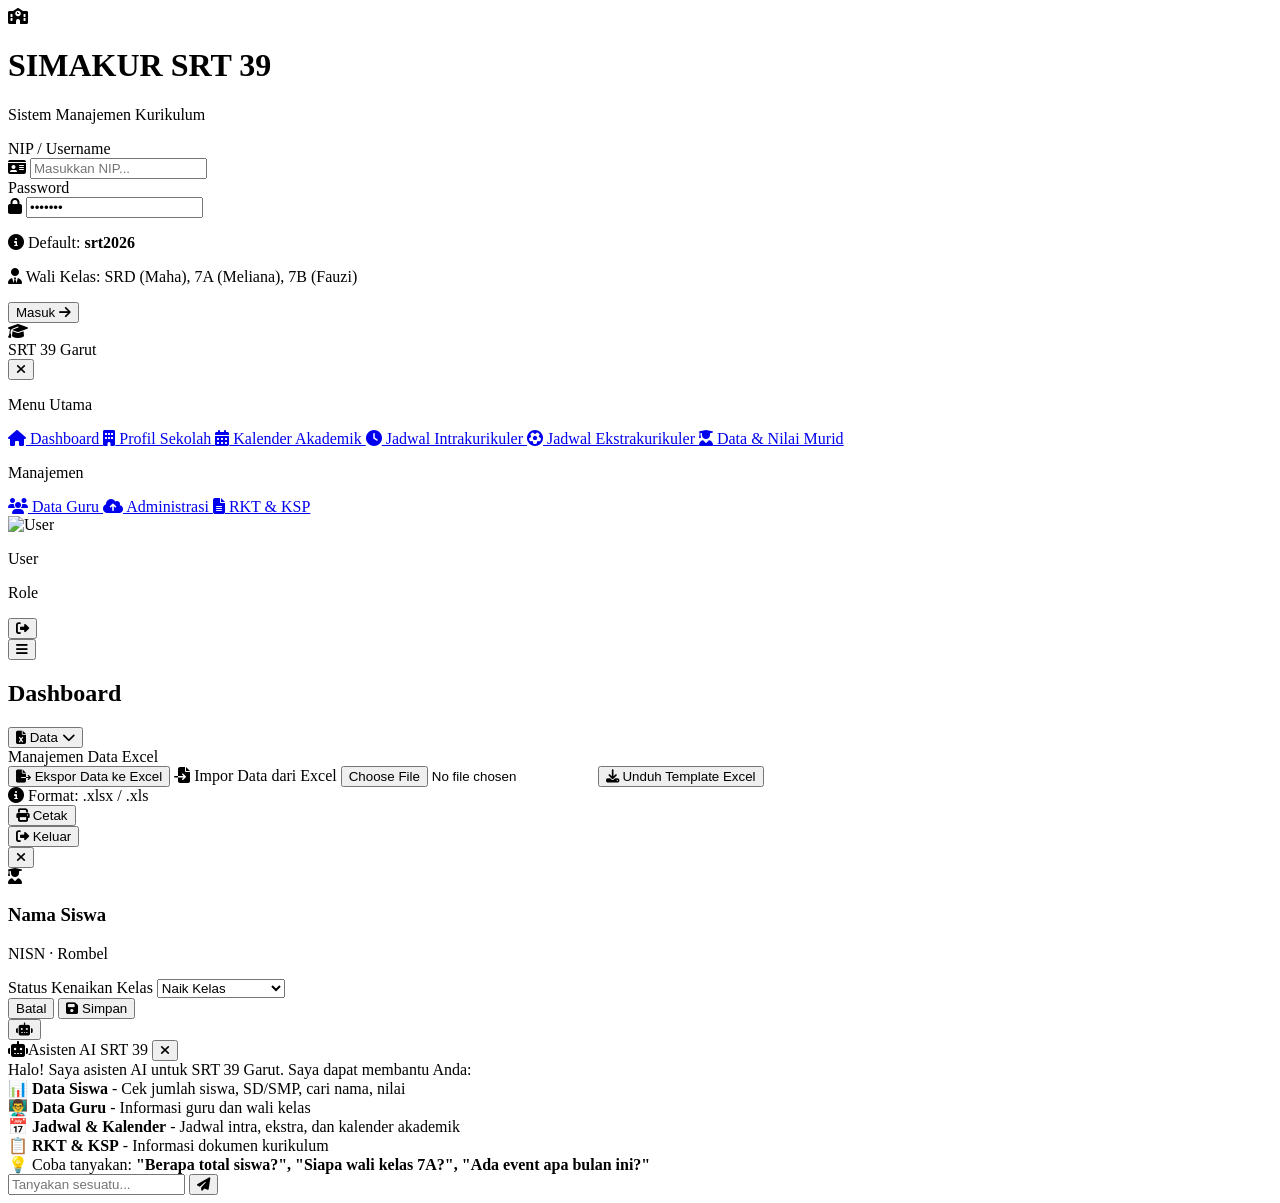
==== commit dedae5c0: "Update fmt.Println output from 'Hello' to 'Goodbye'" ====
--- a/index.html
+++ b/index.html
@@ -6,8 +6,7 @@
     <title>Sistem Manajemen Kurikulum SRT 39 Garut</title>
 
     <!-- Tailwind CSS -->
-    <script src="https://cdn.tailwindcss.com">
-    </script>
+    <script src="https://cdn.tailwindcss.com"></script>
 
     <!-- Google Fonts -->
     <link href="https://fonts.googleapis.com/css2?family=Inter:wght@300;400;500;600;700;800;900&display=swap" rel="stylesheet" />
@@ -16,9 +15,12 @@
     <link rel="stylesheet" href="https://cdnjs.cloudflare.com/ajax/libs/font-awesome/6.4.0/css/all.min.css" />
 
     <!-- SheetJS untuk Excel -->
-    <script src="https://cdnjs.cloudflare.com/ajax/libs/xlsx/0.18.5/xlsx.full.min.js">
-    </script>
-
+    <script src="https://cdnjs.cloudflare.com/ajax/libs/xlsx/0.18.5/xlsx.full.min.js"></script>
+
+    <!-- Custom CSS -->
+    <link rel="stylesheet" href="assets/css/style.css" />
+
+    <!-- Tailwind Config -->
     <script>
         tailwind.config = {
             theme: {
@@ -35,440 +37,6 @@
             }
         }
     </script>
-
-    <style>
-        * {
-            font-family: 'Inter', sans-serif;
-            scroll-behavior: smooth;
-        }
-        body {
-            background: #f0f4f8;
-        }
-        ::-webkit-scrollbar {
-            width: 6px;
-            height: 6px;
-        }
-        ::-webkit-scrollbar-track {
-            background: #e2e8f0;
-            border-radius: 10px;
-        }
-        ::-webkit-scrollbar-thumb {
-            background: #94a3b8;
-            border-radius: 10px;
-        }
-        ::-webkit-scrollbar-thumb:hover {
-            background: #64748b;
-        }
-
-        @media print {
-            body {
-                background: white !important;
-            }
-            .no-print {
-                display: none !important;
-            }
-            #main-content {
-                margin-left: 0 !important;
-                width: 100% !important;
-                padding: 0 !important;
-                overflow: visible !important;
-            }
-            .print-shadow-none {
-                box-shadow: none !important;
-                border: 1px solid #e2e8f0;
-            }
-            .page-break {
-                page-break-before: always;
-            }
-            * {
-                -webkit-print-color-adjust: exact !important;
-                color-adjust: exact !important;
-            }
-        }
-
-        .fade-in {
-            animation: fadeIn 0.35s ease-in-out;
-        }
-        @keyframes fadeIn {
-            from {
-                opacity: 0;
-                transform: translateY(12px);
-            }
-            to {
-                opacity: 1;
-                transform: translateY(0);
-            }
-        }
-
-        .card-hover {
-            transition: transform 0.2s ease, box-shadow 0.3s ease;
-        }
-        .card-hover:hover {
-            transform: translateY(-4px);
-            box-shadow: 0 16px 40px rgba(0, 0, 0, 0.07);
-        }
-
-        .bg-grid {
-            background-image: radial-gradient(circle at 1px 1px, #d1d9e6 1px, transparent 0);
-            background-size: 28px 28px;
-        }
-
-        .nav-link.active {
-            background: #1e40af;
-            color: white !important;
-            box-shadow: 0 4px 12px rgba(30, 64, 175, 0.3);
-        }
-        .nav-link:not(.active):hover {
-            background: #1e293b;
-            color: white;
-        }
-
-        .section-card {
-            border-left: 4px solid #1e40af;
-            background: white;
-            border-radius: 16px;
-            padding: 1.5rem;
-            box-shadow: 0 2px 12px rgba(0, 0, 0, 0.04);
-            margin-bottom: 1.5rem;
-            transition: 0.2s;
-        }
-        .section-card:hover {
-            box-shadow: 0 6px 24px rgba(0, 0, 0, 0.06);
-        }
-        .section-card .title {
-            font-weight: 700;
-            font-size: 1.1rem;
-            color: #0f172a;
-            margin-bottom: 0.75rem;
-            display: flex;
-            align-items: center;
-            gap: 0.5rem;
-        }
-        .section-card .title i {
-            color: #1e40af;
-        }
-        .section-card .body {
-            color: #334155;
-            font-size: 0.95rem;
-            line-height: 1.7;
-        }
-        .section-card .body ul {
-            list-style: disc;
-            padding-left: 1.5rem;
-            margin: 0.5rem 0;
-        }
-        .section-card .body ul li {
-            margin-bottom: 0.25rem;
-        }
-
-        .badge-status {
-            display: inline-block;
-            padding: 0.2rem 0.8rem;
-            border-radius: 999px;
-            font-size: 0.7rem;
-            font-weight: 600;
-            text-transform: uppercase;
-            letter-spacing: 0.02em;
-        }
-
-        .modal-overlay {
-            backdrop-filter: blur(4px);
-        }
-
-        .stat-card {
-            background: white;
-            border-radius: 20px;
-            padding: 1.5rem;
-            box-shadow: 0 2px 8px rgba(0, 0, 0, 0.04);
-            border: 1px solid #eef2f6;
-            transition: 0.25s;
-        }
-        .stat-card:hover {
-            border-color: #c7d2e9;
-            box-shadow: 0 8px 24px rgba(0, 0, 0, 0.05);
-        }
-        .stat-card .icon {
-            width: 48px;
-            height: 48px;
-            border-radius: 14px;
-            display: flex;
-            align-items: center;
-            justify-content: center;
-            font-size: 1.4rem;
-        }
-
-        .dropdown-menu {
-            display: none;
-            animation: fadeIn 0.2s ease;
-        }
-        .dropdown:hover .dropdown-menu {
-            display: block;
-        }
-
-        .file-input-label {
-            cursor: pointer;
-            transition: 0.2s;
-        }
-        .file-input-label:hover {
-            background: #f1f5f9;
-        }
-
-        /* Calendar Grid */
-        .calendar-grid {
-            display: grid;
-            grid-template-columns: repeat(7, 1fr);
-            gap: 2px;
-        }
-        .calendar-grid .day-header {
-            font-weight: 700;
-            font-size: 0.7rem;
-            text-transform: uppercase;
-            text-align: center;
-            padding: 0.5rem 0;
-            color: #475569;
-            background: #f1f5f9;
-            border-radius: 6px;
-        }
-        .calendar-grid .day-cell {
-            background: white;
-            border-radius: 8px;
-            min-height: 80px;
-            padding: 0.25rem;
-            font-size: 0.7rem;
-            border: 1px solid #eef2f6;
-            transition: 0.2s;
-            position: relative;
-        }
-        .calendar-grid .day-cell:hover {
-            border-color: #94a3b8;
-            z-index: 2;
-            box-shadow: 0 4px 12px rgba(0, 0, 0, 0.05);
-        }
-        .calendar-grid .day-cell .date-num {
-            font-weight: 700;
-            color: #0f172a;
-            padding: 0.2rem 0.4rem;
-            font-size: 0.8rem;
-            display: inline-block;
-        }
-        .calendar-grid .day-cell .event-badge {
-            font-size: 0.55rem;
-            padding: 0.1rem 0.3rem;
-            border-radius: 4px;
-            margin: 0.1rem 0.2rem;
-            white-space: nowrap;
-            overflow: hidden;
-            text-overflow: ellipsis;
-            display: block;
-            cursor: default;
-            font-weight: 500;
-        }
-        .calendar-grid .day-cell .event-badge.primary {
-            background: #dbeafe;
-            color: #1e40af;
-            border-left: 3px solid #1e40af;
-        }
-        .calendar-grid .day-cell .event-badge.danger {
-            background: #fee2e2;
-            color: #991b1b;
-            border-left: 3px solid #dc2626;
-        }
-        .calendar-grid .day-cell .event-badge.warning {
-            background: #fef3c7;
-            color: #92400e;
-            border-left: 3px solid #f59e0b;
-        }
-        .calendar-grid .day-cell .event-badge.info {
-            background: #e0f2fe;
-            color: #0369a1;
-            border-left: 3px solid #0ea5e9;
-        }
-        .calendar-grid .day-cell .event-badge.success {
-            background: #d1fae5;
-            color: #065f46;
-            border-left: 3px solid #10b981;
-        }
-        .calendar-grid .day-cell.other-month .date-num {
-            color: #94a3b8;
-        }
-        .calendar-grid .day-cell .more-indicator {
-            font-size: 0.55rem;
-            color: #64748b;
-            padding: 0.1rem 0.3rem;
-            font-weight: 600;
-        }
-
-        /* Ekstrakurikuler table */
-        .ekskul-table th {
-            font-size: 0.65rem;
-            text-transform: uppercase;
-            letter-spacing: 0.03em;
-            padding: 0.6rem 0.3rem;
-        }
-        .ekskul-table td {
-            padding: 0.5rem 0.3rem;
-            font-size: 0.8rem;
-            vertical-align: middle;
-        }
-        .ekskul-table .penanggung-jawab {
-            font-size: 0.7rem;
-            color: #475569;
-        }
-        .ekskul-table .pj-label {
-            font-weight: 600;
-            color: #1e293b;
-            font-size: 0.65rem;
-            text-transform: uppercase;
-            letter-spacing: 0.02em;
-        }
-
-        /* AI Chat */
-        .ai-chat-window {
-            position: fixed;
-            bottom: 90px;
-            right: 20px;
-            width: 420px;
-            max-height: 550px;
-            background: white;
-            border-radius: 24px;
-            box-shadow: 0 20px 60px rgba(0, 0, 0, 0.15);
-            border: 1px solid #e2e8f0;
-            display: none;
-            flex-direction: column;
-            overflow: hidden;
-            z-index: 1000;
-            transition: 0.3s ease;
-        }
-        .ai-chat-window.open {
-            display: flex;
-        }
-        .ai-chat-header {
-            background: #1e40af;
-            color: white;
-            padding: 0.75rem 1.5rem;
-            font-weight: 600;
-            display: flex;
-            justify-content: space-between;
-            align-items: center;
-        }
-        .ai-chat-body {
-            padding: 1rem;
-            overflow-y: auto;
-            flex: 1;
-            max-height: 380px;
-            background: #f8fafc;
-        }
-        .ai-chat-footer {
-            padding: 0.75rem 1rem;
-            border-top: 1px solid #e2e8f0;
-            background: white;
-            display: flex;
-            gap: 0.5rem;
-        }
-        .ai-chat-footer input {
-            flex: 1;
-            border: 1px solid #e2e8f0;
-            border-radius: 12px;
-            padding: 0.5rem 1rem;
-            outline: none;
-            font-size: 0.875rem;
-        }
-        .ai-chat-footer input:focus {
-            border-color: #1e40af;
-        }
-        .ai-chat-footer button {
-            background: #1e40af;
-            color: white;
-            border: none;
-            border-radius: 12px;
-            padding: 0.5rem 1rem;
-            font-weight: 600;
-            cursor: pointer;
-            transition: 0.2s;
-        }
-        .ai-chat-footer button:hover {
-            background: #1e3a8a;
-        }
-        .ai-msg {
-            margin-bottom: 0.75rem;
-            padding: 0.5rem 1rem;
-            border-radius: 12px;
-            max-width: 88%;
-            font-size: 0.85rem;
-            line-height: 1.5;
-        }
-        .ai-msg.user {
-            background: #dbeafe;
-            color: #1e40af;
-            margin-left: auto;
-            border-bottom-right-radius: 4px;
-        }
-        .ai-msg.bot {
-            background: white;
-            color: #0f172a;
-            border: 1px solid #e2e8f0;
-            border-bottom-left-radius: 4px;
-        }
-        .ai-msg.bot .highlight {
-            background: #fef3c7;
-            padding: 0.1rem 0.3rem;
-            border-radius: 4px;
-            font-weight: 600;
-        }
-        .ai-msg.bot table {
-            font-size: 0.7rem;
-            border-collapse: collapse;
-            width: 100%;
-            margin: 0.3rem 0;
-        }
-        .ai-msg.bot table th {
-            background: #e2e8f0;
-            padding: 0.2rem 0.4rem;
-            text-align: left;
-        }
-        .ai-msg.bot table td {
-            padding: 0.2rem 0.4rem;
-            border-bottom: 1px solid #e2e8f0;
-        }
-
-        /* Photo Upload */
-        .photo-upload-container {
-            position: relative;
-            display: inline-block;
-        }
-        .photo-upload-container .photo-preview {
-            width: 100px;
-            height: 100px;
-            border-radius: 50%;
-            object-fit: cover;
-            border: 3px solid #e2e8f0;
-            transition: 0.3s;
-        }
-        .photo-upload-container .photo-preview:hover {
-            border-color: #1e40af;
-        }
-        .photo-upload-container .upload-overlay {
-            position: absolute;
-            bottom: 0;
-            right: 0;
-            background: #1e40af;
-            color: white;
-            border-radius: 50%;
-            width: 32px;
-            height: 32px;
-            display: flex;
-            align-items: center;
-            justify-content: center;
-            font-size: 14px;
-            cursor: pointer;
-            border: 2px solid white;
-            transition: 0.3s;
-        }
-        .photo-upload-container .upload-overlay:hover {
-            background: #1e3a8a;
-            transform: scale(1.1);
-        }
-    </style>
 </head>
 <body>
 
@@ -689,1884 +257,7 @@
         </div>
     </div>
 
-    <!-- ============================================================ -->
-    <!-- JAVASCRIPT -->
-    <!-- ============================================================ -->
-    <script>
-        // ================================================================
-        // DATA MASTER — Lengkap dari file yang diupload (75 siswa)
-        // ================================================================
-
-        const defaultData = {
-            school: {
-                name: "Sekolah Rakyat Terintegrasi 39 Garut",
-                npsn_srd: "70058801",
-                npsn_srmp: "70058802",
-                address: "Jl. Raya Samarang KM 4 Desa Cintarakyat, Kec. Samarang, Garut 44161",
-                kepsek: "Andi Yasir Habibi, S.Sos., S.Pd.",
-                kepsekNip: "198008292014121002",
-                wakakur: "Fauzi Faturohman, S.Pd., Gr.",
-                wakasekNip: "199409082025211128",
-                moto: "Cerdas Bersama Tumbuh Setara",
-                visi: "Mewujudkan Generasi yang Disiplin, Jujur, Mandiri, Tangguh, Religius, dan Mampu Bersaing di Persaingan Global",
-                misi: [
-                    "Menanamkan kedisiplinan dimanapun berada",
-                    "Menanamkan karakter jujur dalam kehidupan sehari-hari",
-                    "Menumbuhkan kemandirian dalam berfikir dan berprilaku",
-                    "Menanamkan karakter tangguh atau tidak mudah menyerah dalam menghadapi permasalahan",
-                    "Membersamai dalam menumbuhkan ketaatan menjalankan ajaran agama",
-                    "Memberikan pembekalan ilmu dan keterampilan sebagai bekal untuk bersaing di persaingan global"
-                ],
-                tahun: "2026/2027",
-                luasTanah: "2.613 m²",
-                luasBangunan: "1.441 m²",
-                statusTanah: "Hibah / BLK",
-                tahunBerdiri: "2025"
-            },
-            // ===== GURU dengan foto profil =====
-            teachers: [
-                { nip: "198008292014121002", name: "Andi Yasir Habibi, S.Sos., S.Pd.", role: "Kepala Sekolah",
-                    classes: "-", photo: "" },
-                { nip: "199409082025211128", name: "Fauzi Faturohman, S.Pd., Gr.", role: "Wali Kelas 7B / PPKn",
-                    classes: "SRMP-B (7B)", photo: "", isWaliKelas: true, waliKelas: "7B" },
-                { nip: "199901222025212077", name: "Maha Ikhlas Sulfitrah, S.Pd., Gr.", role: "Wali Kelas SRD / Guru Kelas",
-                    classes: "SRD", photo: "", isWaliKelas: true, waliKelas: "SD" },
-                { nip: "199908182025212101", name: "Sarah Nur Faziah, S.Pd., Gr.", role: "Guru TIK",
-                    classes: "SRD & SRMP", photo: "" },
-                { nip: "200002282025211064", name: "Lufi Feriansyah, S.Pd., Gr.", role: "Guru Matematika",
-                    classes: "SRMP", photo: "" },
-                { nip: "200003112025212061", name: "Mitha Amalia, S.Pd., Gr.", role: "Guru IPA", classes: "SRMP",
-                    photo: "" },
-                { nip: "200003282025212060", name: "Meliana Dwi Rahmawati, S.Pd., Gr.", role: "Wali Kelas 7A / B. Inggris",
-                    classes: "SRMP-A (7A)", photo: "", isWaliKelas: true, waliKelas: "7A" },
-                { nip: "200004272025212059", name: "Youtrin Fadila, S.Pd., Gr.", role: "Guru IPS", classes: "SRMP",
-                    photo: "" },
-                { nip: "200006022025212083", name: "Navika Putri Dwi Lestari, S.Pd., Gr.", role: "Guru Seni Budaya",
-                    classes: "SRD & SRMP", photo: "" },
-                { nip: "200009152025211042", name: "Mochamad Hoky Aldiansyah, S.Pd., Gr.", role: "Guru PJOK",
-                    classes: "SRD & SRMP", photo: "" },
-                { nip: "200102142025212047", name: "Syifa Nurlathifah Al Azmi, S.Pd., Gr.", role: "Guru KKA",
-                    classes: "SRD & SRMP", photo: "" },
-                { nip: "200109122025212039", name: "Yulistina, S.Pd., Gr.", role: "Guru B. Indonesia", classes: "SRMP",
-                    photo: "" }
-            ],
-            // ===== KALENDER PENDIDIKAN =====
-            calendar: [{
-                month: "Juli 2026",
-                events: [
-                    { date: "1-30", name: "Libur Semester Genap (Siswa Eksisting)", type: "danger" },
-                    { date: "2", name: "Rapat Dinas Bulanan", type: "info" },
-                    { date: "14-31", name: "MPLS (Siswa Baru)", type: "primary" }
-                ]
-            }, {
-                month: "Agustus 2026",
-                events: [
-                    { date: "2", name: "Rapat Dinas Bulanan (Refleksi)", type: "info" },
-                    { date: "24", name: "Hari Pertama Masuk Sekolah", type: "primary" }
-                ]
-            }, {
-                month: "September 2026",
-                events: [
-                    { date: "2", name: "Rapat Dinas Bulanan (Refleksi)", type: "info" },
-                    { date: "1-30", name: "Rentang Supervisi II (GTK)", type: "warning" },
-                    { date: "30", name: "Ulang Tahun SRT 39 Garut (Open House)", type: "primary" }
-                ]
-            }, {
-                month: "Oktober 2026",
-                events: [
-                    { date: "2", name: "Rapat Dinas Bulanan (Refleksi)", type: "info" },
-                    { date: "1-31", name: "Kegiatan Sumatif", type: "warning" }
-                ]
-            }, {
-                month: "November 2026",
-                events: [
-                    { date: "3", name: "Rapat Dinas Bulanan (Refleksi)", type: "info" },
-                    { date: "1-30", name: "Class Meeting & Remedial", type: "warning" }
-                ]
-            }, {
-                month: "Desember 2026",
-                events: [
-                    { date: "3", name: "Rapat Dinas Bulanan (Refleksi)", type: "info" },
-                    { date: "18", name: "Pembagian Raport", type: "success" },
-                    { date: "27-31", name: "Awal Libur Semester", type: "danger" }
-                ]
-            }],
-            jadwal: [
-                { jam: "1", waktu: "08.00 - 08.40", s: ["B. Indonesia", "IPA", "Matematika"], sel: ["PJOK", "PAI",
-                        "KKA"
-                    ], r: ["Matematika", "KKA", "PJOK"], k: ["KKA", "PJOK", "IPS"], jm: "08.00 - 08.35",
-                    j: ["IPAS", "IPS", "B. Indonesia"] },
-                { jam: "2", waktu: "08.40 - 09.20", s: ["B. Indonesia", "IPA", "Matematika"], sel: ["PJOK", "PAI",
-                        "KKA"
-                    ], r: ["Matematika", "KKA", "PJOK"], k: ["KKA", "PJOK", "IPS"], jm: "08.35 - 09.10",
-                    j: ["IPAS", "IPS", "B. Indonesia"] },
-                { jam: "3", waktu: "09.20 - 10.00", s: ["B. Indonesia", "IPA", "Matematika"], sel: ["PJOK",
-                        "Matematika", "Seni Budaya"
-                    ], r: ["Matematika", "IPS", "PJOK"], k: ["Matematika", "PJOK", "IPS"], jm: "09.10 - 09.45",
-                    j: ["IPAS", "IPS", "B. Indonesia"] },
-                { jam: "", waktu: "10.00 - 10.30", isBreak: true },
-                { jam: "4", waktu: "10.30 - 11.10", s: ["B. Inggris", "TIK", "IPA"], sel: ["PJOK", "Matematika",
-                        "Seni Budaya"
-                    ], r: ["Pancasila", "Matematika", "B. Inggris"], k: ["Matematika", "IPA", "Matematika"],
-                    jm: "10.15 - 10.50", j: ["Prakarya", "B. Inggris", "Pancasila"] },
-                { jam: "5", waktu: "11.10 - 11.50", s: ["B. Inggris", "TIK", "IPA"], sel: ["PAI", "Matematika",
-                        "Seni Budaya"
-                    ], r: ["Pancasila", "Matematika", "B. Inggris"], k: ["Matematika", "IPA", "Matematika"],
-                    jm: "10.50 - 11.25", j: ["Prakarya", "B. Inggris", "Pancasila"] },
-                { jam: "", waktu: "11.50 - 13.00", isBreak: true },
-                { jam: "6", waktu: "13.00 - 13.40", s: ["IPAS", "B. Indonesia", "TIK"], sel: ["PAI", "Seni Budaya",
-                        "BK"
-                    ], r: ["TIK", "BK", "B. Indonesia"], k: ["B. Indonesia", "B. Indonesia", "IPA"],
-                    jm: "13.15 - 13.50", j: ["Seni Budaya", "Pancasila", "IPS"] },
-                { jam: "7", waktu: "13.40 - 14.20", s: ["IPAS", "B. Indonesia", "TIK"], sel: ["Calistung",
-                        "Seni Budaya", "PAI"
-                    ], r: ["TIK", "B. Inggris", "B. Indonesia"], k: ["Pancasila", "B. Indonesia", "IPA"],
-                    jm: "13.50 - 14.25", j: ["Seni Budaya", "Pancasila", "B. Inggris"] },
-                { jam: "8", waktu: "14.20 - 15.00", s: ["IPAS", "B. Indonesia", "Pancasila"], sel: ["Calistung",
-                        "Seni Budaya", "PAI"
-                    ], r: ["BK", "B. Inggris", "B. Indonesia"], k: ["Pancasila", "B. Indonesia", "IPA"],
-                    jm: "14.25 - 15.00", j: ["Seni Budaya", "Pancasila", "B. Inggris"] }
-            ],
-            petugasPiket: {
-                senin: ["Syifa Nurlathifah Al Azmi, S.Pd., Gr.", "Youtrin Fadila, S.Pd., Gr."],
-                selasa: ["Maha Ikhlas Sulfitrah, S.Pd., Gr.", "Yulistina, S.Pd., Gr."],
-                rabu: ["Navika Putri Dwi Lestari, S.Pd., Gr.", "Mitha Amalia, S.Pd., Gr."],
-                kamis: ["Sarah Nur Faziah, S.Pd., Gr.", "Meliana Dwi Rahmawati, S.Pd., Gr."],
-                jumat: ["Mochamad Hoky Aldiansyah, S.Pd., Gr.", "Lufi Feriansyah, S.Pd., Gr."],
-                kordinator: ["Fauzi Faturohman, S.Pd., Gr."]
-            },
-            // ===== EKSTRAKURIKULER =====
-            ekstra: [{
-                waktu: "15.30 - Selesai",
-                senin: "OSIS",
-                selasa: "Literasi dan Numerasi",
-                rabu: "Futsal",
-                kamis: "Paskibra",
-                jumat: "Hadroh",
-                waktu_sabtu: "09.00 - Selesai",
-                sabtu: "Pramuka",
-                waktu_minggu: "15.30 - Selesai",
-                minggu: "Paskibra",
-                penanggung: {
-                    senin: ["Fauzi Faturohman, S.Pd., Gr.", "Meliana Dwi Rahmawati, S.Pd., Gr."],
-                    selasa: ["Maha Ikhlas Sulfitrah, S.Pd., Gr.", "Lufi Feriansyah, S.Pd., Gr."],
-                    rabu: ["Mochamad Hoky Aldiansyah, S.Pd., Gr.", "Youtrin Fadila, S.Pd., Gr."],
-                    kamis: ["Syifa Nurlathifah Al Azmi, S.Pd., Gr.", "Mitha Amalia, S.Pd., Gr."],
-                    jumat: ["Pelatih Tamu", "Mitha Amalia, S.Pd., Gr."],
-                    sabtu: ["Rukman", "-"],
-                    minggu: ["Syifa Nurlathifah Al Azmi, S.Pd., Gr.", "-"]
-                }
-            }, {
-                waktu: "",
-                senin: "English Club",
-                selasa: "Karya Ilmiah Remaja",
-                rabu: "Jurnalistik",
-                kamis: "Silat",
-                jumat: "UKS",
-                waktu_sabtu: "",
-                sabtu: "",
-                waktu_minggu: "",
-                minggu: "",
-                penanggung: {
-                    senin: ["-", "Sarah Nur Fazriah, S.Pd., Gr."],
-                    selasa: ["-", "-"],
-                    rabu: ["Yulistina, S.Pd., Gr.", "-"],
-                    kamis: ["-", "-"],
-                    jumat: ["-", "-"],
-                    sabtu: ["-", "-"],
-                    minggu: ["-", "-"]
-                }
-            }, {
-                waktu: "",
-                senin: "-",
-                selasa: "Computer Club",
-                rabu: "Sahabat Literasi",
-                kamis: "-",
-                jumat: "-",
-                waktu_sabtu: "",
-                sabtu: "",
-                waktu_minggu: "",
-                minggu: "",
-                penanggung: {
-                    senin: ["-", "-"],
-                    selasa: ["-", "-"],
-                    rabu: ["-", "-"],
-                    kamis: ["-", "-"],
-                    jumat: ["-", "-"],
-                    sabtu: ["-", "-"],
-                    minggu: ["-", "-"]
-                }
-            }],
-            // ===== 75 SISWA LENGKAP dari screenshot =====
-            students: [
-                { id: 1, name: "ADE MUSTOPA", nisn: "3139453861", school: "SRDT 39 Garut", level: "SD", gender: "L",
-                    rombel: "SD", grades: {}, promotionStatus: "Belum Ditentukan" },
-                { id: 2, name: "AGUS RAMDANI", nisn: "0104915906", school: "SRMPT 39 Garut", level: "SMP", gender: "L",
-                    rombel: "7B", grades: {}, promotionStatus: "Belum Ditentukan" },
-                { id: 3, name: "AHMAD PADILAH", nisn: "3137836817", school: "SRDT 39 Garut", level: "SD", gender: "L",
-                    rombel: "SD", grades: {}, promotionStatus: "Belum Ditentukan" },
-                { id: 4, name: "AI SITI NUROHMAH", nisn: "3158260386", school: "SRDT 39 Garut", level: "SD", gender: "P",
-                    rombel: "SD", grades: {}, promotionStatus: "Belum Ditentukan" },
-                { id: 5, name: "ANDIKA NUROHMAN", nisn: "0141419382", school: "SRDT 39 Garut", level: "SD", gender: "L",
-                    rombel: "SD", grades: {}, promotionStatus: "Belum Ditentukan" },
-                { id: 6, name: "ANISA SAPUTRI", nisn: "0123595071", school: "SRMPT 39 Garut", level: "SMP", gender: "P",
-                    rombel: "7A", grades: {}, promotionStatus: "Belum Ditentukan" },
-                { id: 7, name: "ARDIANSYAH SAPUTRA", nisn: "3162522983", school: "SRDT 39 Garut", level: "SD",
-                    gender: "L", rombel: "SD", grades: {}, promotionStatus: "Belum Ditentukan" },
-                { id: 8, name: "ARIF FIRMANSYAH", nisn: "3120690349", school: "SRDT 39 Garut", level: "SD", gender: "L",
-                    rombel: "SD", grades: {}, promotionStatus: "Belum Ditentukan" },
-                { id: 9, name: "ARMAN MAULANA", nisn: "3132152714", school: "SRMPT 39 Garut", level: "SMP", gender: "L",
-                    rombel: "7A", grades: {}, promotionStatus: "Belum Ditentukan" },
-                { id: 10, name: "DE PAHRI PUTRA RAMADAN", nisn: "3111636292", school: "SRMPT 39 Garut", level: "SMP",
-                    gender: "L", rombel: "7B", grades: {}, promotionStatus: "Belum Ditentukan" },
-                { id: 11, name: "DERI MUHAMMAD", nisn: "3122527422", school: "SRMPT 39 Garut", level: "SMP", gender: "L",
-                    rombel: "7B", grades: {}, promotionStatus: "Belum Ditentukan" },
-                { id: 12, name: "DEWANGGA NUGRAHA", nisn: "3124835417", school: "SRMPT 39 Garut", level: "SMP",
-                    gender: "L", rombel: "7B", grades: {}, promotionStatus: "Belum Ditentukan" },
-                { id: 13, name: "DEWI TANIA", nisn: "3124764226", school: "SRDT 39 Garut", level: "SD", gender: "P",
-                    rombel: "SD", grades: {}, promotionStatus: "Belum Ditentukan" },
-                { id: 14, name: "ELSA SABILA NURHALIMAH", nisn: "3130228888", school: "SRMPT 39 Garut", level: "SMP",
-                    gender: "P", rombel: "7B", grades: {}, promotionStatus: "Belum Ditentukan" },
-                { id: 15, name: "EVA FAUZIAH", nisn: "0094884752", school: "SRMPT 39 Garut", level: "SMP", gender: "P",
-                    rombel: "7B", grades: {}, promotionStatus: "Belum Ditentukan" },
-                { id: 16, name: "FANESA ANASTASYA", nisn: "0106857181", school: "SRMPT 39 Garut", level: "SMP",
-                    gender: "P", rombel: "7B", grades: {}, promotionStatus: "Belum Ditentukan" },
-                { id: 17, name: "FEBI", nisn: "0129226857", school: "SRDT 39 Garut", level: "SD", gender: "L",
-                    rombel: "SD", grades: {}, promotionStatus: "Belum Ditentukan" },
-                { id: 18, name: "HISMA HOLIPATUL PADILAH", nisn: "0113316745", school: "SRMPT 39 Garut", level: "SMP",
-                    gender: "P", rombel: "7A", grades: {}, promotionStatus: "Belum Ditentukan" },
-                { id: 19, name: "IHSAN MAULANA", nisn: "3126090468", school: "SRMPT 39 Garut", level: "SMP", gender: "L",
-                    rombel: "7A", grades: {}, promotionStatus: "Belum Ditentukan" },
-                { id: 20, name: "INDRIA DELIA PUTRI", nisn: "97311050", school: "SRMPT 39 Garut", level: "SMP",
-                    gender: "P", rombel: "7B", grades: {}, promotionStatus: "Belum Ditentukan" },
-                { id: 21, name: "IRNA RAODOTUL ZANAH", nisn: "3133143373", school: "SRMPT 39 Garut", level: "SMP",
-                    gender: "P", rombel: "7B", grades: {}, promotionStatus: "Belum Ditentukan" },
-                { id: 22, name: "IRSAL KHAERUNA", nisn: "3146716444", school: "SRDT 39 Garut", level: "SD", gender: "L",
-                    rombel: "SD", grades: {}, promotionStatus: "Belum Ditentukan" },
-                { id: 23, name: "LESTI JULIANTI", nisn: "3128365677", school: "SRMPT 39 Garut", level: "SMP",
-                    gender: "P", rombel: "7B", grades: {}, promotionStatus: "Belum Ditentukan" },
-                { id: 24, name: "M RIZKY MAULANA", nisn: "3159241108", school: "SRDT 39 Garut", level: "SD", gender: "L",
-                    rombel: "SD", grades: {}, promotionStatus: "Belum Ditentukan" },
-                { id: 25, name: "M. FATIR", nisn: "0135531105", school: "SRMPT 39 Garut", level: "SMP", gender: "L",
-                    rombel: "7A", grades: {}, promotionStatus: "Belum Ditentukan" },
-                { id: 26, name: "MOCH AKBAR TRI HERMAWAN", nisn: "0107125765", school: "SRMPT 39 Garut", level: "SMP",
-                    gender: "L", rombel: "7B", grades: {}, promotionStatus: "Belum Ditentukan" },
-                { id: 27, name: "MOH PAISAL APRILIANSAH", nisn: "0125649737", school: "SRDT 39 Garut", level: "SD",
-                    gender: "L", rombel: "SD", grades: {}, promotionStatus: "Belum Ditentukan" },
-                { id: 28, name: "MUHAMAD FATTAN SAPUTRA", nisn: "3162907074", school: "SRDT 39 Garut", level: "SD",
-                    gender: "L", rombel: "SD", grades: {}, promotionStatus: "Belum Ditentukan" },
-                { id: 29, name: "MUHAMAD HANIF ALIYUDIN", nisn: "0104784680", school: "SRMPT 39 Garut", level: "SMP",
-                    gender: "L", rombel: "7B", grades: {}, promotionStatus: "Belum Ditentukan" },
-                { id: 30, name: "MUHAMAD HASANUDIN", nisn: "0113191027", school: "SRMPT 39 Garut", level: "SMP",
-                    gender: "L", rombel: "7B", grades: {}, promotionStatus: "Belum Ditentukan" },
-                { id: 31, name: "MUHAMAD REHAN NURUL JANAH", nisn: "0111987988", school: "SRMPT 39 Garut", level: "SMP",
-                    gender: "L", rombel: "7A", grades: {}, promotionStatus: "Belum Ditentukan" },
-                { id: 32, name: "MUHAMAD RISKI ABDULLOH", nisn: "3161059263", school: "SRDT 39 Garut", level: "SD",
-                    gender: "L", rombel: "SD", grades: {}, promotionStatus: "Belum Ditentukan" },
-                { id: 33, name: "MUHAMAD RIVAL ALFARIZI", nisn: "3169279715", school: "SRDT 39 Garut", level: "SD",
-                    gender: "L", rombel: "SD", grades: {}, promotionStatus: "Belum Ditentukan" },
-                { id: 34, name: "MUHAMAD SAMIN NUGRAHA", nisn: "0119673298", school: "SRMPT 39 Garut", level: "SMP",
-                    gender: "L", rombel: "7B", grades: {}, promotionStatus: "Belum Ditentukan" },
-                { id: 35, name: "MUHAMAD SANDI", nisn: "0115109325", school: "SRMPT 39 Garut", level: "SMP", gender: "L",
-                    rombel: "7B", grades: {}, promotionStatus: "Belum Ditentukan" },
-                { id: 36, name: "MUHAMMAD IDRUS PAHMI JAHARSAH", nisn: "0115015547", school: "SRMPT 39 Garut",
-                    level: "SMP", gender: "L", rombel: "7B", grades: {}, promotionStatus: "Belum Ditentukan" },
-                { id: 37, name: "MUHAMMAD RAEHAN", nisn: "3094108589", school: "SRMPT 39 Garut", level: "SMP",
-                    gender: "L", rombel: "7B", grades: {}, promotionStatus: "Belum Ditentukan" },
-                { id: 38, name: "MUHAMMAD ZAKI ARIPIN", nisn: "0127300770", school: "SRMPT 39 Garut", level: "SMP",
-                    gender: "L", rombel: "7A", grades: {}, promotionStatus: "Belum Ditentukan" },
-                { id: 39, name: "MUSNAN FIRDAUS", nisn: "3108593390", school: "SRMPT 39 Garut", level: "SMP",
-                    gender: "L", rombel: "7B", grades: {}, promotionStatus: "Belum Ditentukan" },
-                { id: 40, name: "NAZHAN", nisn: "0102332909", school: "SRDT 39 Garut", level: "SD", gender: "L",
-                    rombel: "SD", grades: {}, promotionStatus: "Belum Ditentukan" },
-                { id: 41, name: "NOVI RAHMADANI", nisn: "0127825608", school: "SRMPT 39 Garut", level: "SMP",
-                    gender: "P", rombel: "7A", grades: {}, promotionStatus: "Belum Ditentukan" },
-                { id: 42, name: "PARHAN HERIYANSAH", nisn: "3137252816", school: "SRMPT 39 Garut", level: "SMP",
-                    gender: "L", rombel: "7A", grades: {}, promotionStatus: "Belum Ditentukan" },
-                { id: 43, name: "PERDIANSAH PRATAMA", nisn: "0128988677", school: "SRMPT 39 Garut", level: "SMP",
-                    gender: "L", rombel: "7B", grades: {}, promotionStatus: "Belum Ditentukan" },
-                { id: 44, name: "PIRMANSYAH RAMDANI", nisn: "3108187441", school: "SRMPT 39 Garut", level: "SMP",
-                    gender: "L", rombel: "7A", grades: {}, promotionStatus: "Belum Ditentukan" },
-                { id: 45, name: "PONI YULIA", nisn: "0124893928", school: "SRDT 39 Garut", level: "SD", gender: "P",
-                    rombel: "SD", grades: {}, promotionStatus: "Belum Ditentukan" },
-                { id: 46, name: "RAIHAN SAPUTRA", nisn: "0119552685", school: "SRMPT 39 Garut", level: "SMP",
-                    gender: "L", rombel: "7A", grades: {}, promotionStatus: "Belum Ditentukan" },
-                { id: 47, name: "RAISA AURELIA PUTRI", nisn: "3142169447", school: "SRDT 39 Garut", level: "SD",
-                    gender: "P", rombel: "SD", grades: {}, promotionStatus: "Belum Ditentukan" },
-                { id: 48, name: "RAISYA NURPADILAH", nisn: "0104449370", school: "SRMPT 39 Garut", level: "SMP",
-                    gender: "P", rombel: "7A", grades: {}, promotionStatus: "Belum Ditentukan" },
-                { id: 49, name: "RANI", nisn: "3128636723", school: "SRMPT 39 Garut", level: "SMP", gender: "P",
-                    rombel: "7A", grades: {}, promotionStatus: "Belum Ditentukan" },
-                { id: 50, name: "RAYAA RAFSANJANI", nisn: "3151327926", school: "SRDT 39 Garut", level: "SD",
-                    gender: "L", rombel: "SD", grades: {}, promotionStatus: "Belum Ditentukan" },
-                { id: 51, name: "REGI", nisn: "0092815396", school: "SRMPT 39 Garut", level: "SMP", gender: "L",
-                    rombel: "7A", grades: {}, promotionStatus: "Belum Ditentukan" },
-                { id: 52, name: "REHAN", nisn: "0098060608", school: "SRMPT 39 Garut", level: "SMP", gender: "L",
-                    rombel: "7B", grades: {}, promotionStatus: "Belum Ditentukan" },
-                { id: 53, name: "REZA HANAFIYAH", nisn: "3129196277", school: "SRMPT 39 Garut", level: "SMP",
-                    gender: "L", rombel: "7A", grades: {}, promotionStatus: "Belum Ditentukan" },
-                { id: 54, name: "RINA", nisn: "3129604730", school: "SRMPT 39 Garut", level: "SMP", gender: "P",
-                    rombel: "7A", grades: {}, promotionStatus: "Belum Ditentukan" },
-                { id: 55, name: "RISKY", nisn: "0103304248", school: "SRMPT 39 Garut", level: "SMP", gender: "L",
-                    rombel: "7B", grades: {}, promotionStatus: "Belum Ditentukan" },
-                { id: 56, name: "RIYAD FADILAH", nisn: "0131133087", school: "SRDT 39 Garut", level: "SD", gender: "L",
-                    rombel: "SD", grades: {}, promotionStatus: "Belum Ditentukan" },
-                { id: 57, name: "RIYAN AGUNG FAUZI", nisn: "3129425558", school: "SRDT 39 Garut", level: "SD",
-                    gender: "L", rombel: "SD", grades: {}, promotionStatus: "Belum Ditentukan" },
-                { id: 58, name: "RIZKI MIRAJ NAWAWI", nisn: "3120958649", school: "SRDT 39 Garut", level: "SD",
-                    gender: "L", rombel: "SD", grades: {}, promotionStatus: "Belum Ditentukan" },
-                { id: 59, name: "SABIT MAULANA", nisn: "3117684281", school: "SRMPT 39 Garut", level: "SMP",
-                    gender: "L", rombel: "7A", grades: {}, promotionStatus: "Belum Ditentukan" },
-                { id: 60, name: "SALMAN SAEPUL BAGRI", nisn: "0115635878", school: "SRMPT 39 Garut", level: "SMP",
-                    gender: "L", rombel: "7B", grades: {}, promotionStatus: "Belum Ditentukan" },
-                { id: 61, name: "SALSA BILA", nisn: "0124232598", school: "SRMPT 39 Garut", level: "SMP", gender: "P",
-                    rombel: "7A", grades: {}, promotionStatus: "Belum Ditentukan" },
-                { id: 62, name: "SALWA AULIA ZAKIAWAN", nisn: "0109385868", school: "SRMPT 39 Garut", level: "SMP",
-                    gender: "P", rombel: "7B", grades: {}, promotionStatus: "Belum Ditentukan" },
-                { id: 63, name: "SELLI KHAIRUNNISA", nisn: "3124008773", school: "SRMPT 39 Garut", level: "SMP",
-                    gender: "P", rombel: "7A", grades: {}, promotionStatus: "Belum Ditentukan" },
-                { id: 64, name: "SIFA NURAINI", nisn: "0103955647", school: "SRMPT 39 Garut", level: "SMP", gender: "P",
-                    rombel: "7A", grades: {}, promotionStatus: "Belum Ditentukan" },
-                { id: 65, name: "SITI FADILAH", nisn: "3154325333", school: "SRDT 39 Garut", level: "SD", gender: "P",
-                    rombel: "SD", grades: {}, promotionStatus: "Belum Ditentukan" },
-                { id: 66, name: "SITIMASITOH", nisn: "3125474904", school: "SRMPT 39 Garut", level: "SMP", gender: "P",
-                    rombel: "7A", grades: {}, promotionStatus: "Belum Ditentukan" },
-                { id: 67, name: "SITIPASWA", nisn: "3131493765", school: "SRMPT 39 Garut", level: "SMP", gender: "P",
-                    rombel: "7A", grades: {}, promotionStatus: "Belum Ditentukan" },
-                { id: 68, name: "SRIMULYANI", nisn: "0108334564", school: "SRMPT 39 Garut", level: "SMP", gender: "P",
-                    rombel: "7B", grades: {}, promotionStatus: "Belum Ditentukan" },
-                { id: 69, name: "SUDIRMAN", nisn: "0119440168", school: "SRMPT 39 Garut", level: "SMP", gender: "L",
-                    rombel: "7A", grades: {}, promotionStatus: "Belum Ditentukan" },
-                { id: 70, name: "SYIFANURHAYATI", nisn: "0103927661", school: "SRMPT 39 Garut", level: "SMP",
-                    gender: "P", rombel: "7B", grades: {}, promotionStatus: "Belum Ditentukan" },
-                { id: 71, name: "YAN YAN ABDUL HADI", nisn: "0106183939", school: "SRMPT 39 Garut", level: "SMP",
-                    gender: "L", rombel: "7A", grades: {}, promotionStatus: "Belum Ditentukan" },
-                { id: 72, name: "YANA MULYANA", nisn: "3138754482", school: "SRDT 39 Garut", level: "SD", gender: "L",
-                    rombel: "SD", grades: {}, promotionStatus: "Belum Ditentukan" },
-                { id: 73, name: "YUSUP AWALUDIN", nisn: "0114870689", school: "SRMPT 39 Garut", level: "SMP",
-                    gender: "L", rombel: "7A", grades: {}, promotionStatus: "Belum Ditentukan" },
-                { id: 74, name: "ZAKI MUHAMAD KUSUMAH", nisn: "3133946425", school: "SRDT 39 Garut", level: "SD",
-                    gender: "L", rombel: "SD", grades: {}, promotionStatus: "Belum Ditentukan" },
-                { id: 75, name: "ZIDAN ABDUL JAILANI", nisn: "3169526039", school: "SRDT 39 Garut", level: "SD",
-                    gender: "L", rombel: "SD", grades: {}, promotionStatus: "Belum Ditentukan" }
-            ],
-            adminLinks: [
-                { id: Date.now(), nip: "199409082025211128", name: "Fauzi Faturohman", category: "Modul Ajar",
-                    title: "Modul Ajar PPKn Kelas VII Ganjil", link: "https://drive.google.com/drive/folders/example1",
-                    date: new Date().toLocaleDateString('id-ID') },
-                { id: Date.now() + 1, nip: "199908182025212101", name: "Sarah Nur Faziah", category: "Modul Ajar",
-                    title: "Modul Ajar TIK Kelas VII Ganjil", link: "https://drive.google.com/drive/folders/example2",
-                    date: new Date().toLocaleDateString('id-ID') }
-            ]
-        };
-
-        // ================================================================
-        // STATE
-        // ================================================================
-
-        let appState;
-        try {
-            const saved = localStorage.getItem('srt39_data');
-            appState = saved ? JSON.parse(saved) : defaultData;
-        } catch (e) { appState = defaultData; }
-
-        let currentUser;
-        try {
-            currentUser = JSON.parse(localStorage.getItem('srt39_user'));
-        } catch (e) { currentUser = null; }
-
-        function saveState() {
-            localStorage.setItem('srt39_data', JSON.stringify(appState));
-        }
-
-        function showToast(message, type = 'success') {
-            const container = document.getElementById('toast-container');
-            if (!container) return;
-            const toast = document.createElement('div');
-            const bg = type === 'success' ? 'bg-emerald-500' : type === 'error' ? 'bg-rose-500' : 'bg-indigo-500';
-            const icon = type === 'success' ? 'fa-check-circle' : type === 'error' ? 'fa-exclamation-circle' :
-                'fa-info-circle';
-            toast.className =
-                `flex items-center gap-3 px-5 py-3.5 rounded-2xl shadow-lg text-white font-medium ${bg} fade-in text-sm`;
-            toast.innerHTML = `<i class="fas ${icon}"></i> <span>${message}</span>`;
-            container.appendChild(toast);
-            setTimeout(() => {
-                toast.style.opacity = '0';
-                toast.style.transform = 'translateY(8px)';
-                toast.style.transition = 'all 0.3s ease';
-                setTimeout(() => toast.remove(), 300);
-            }, 3200);
-        }
-
-        function toggleSidebar() {
-            document.getElementById('sidebar').classList.toggle('-translate-x-full');
-        }
-
-        // ================================================================
-        // AUTH — dengan login Wali Kelas
-        // ================================================================
-
-        function initAuth() {
-            if (currentUser) {
-                document.getElementById('login-screen').classList.add('hidden');
-                document.getElementById('app-wrapper').classList.remove('hidden');
-                const avatar = document.getElementById('user-avatar');
-                const nameElem = document.getElementById('user-name');
-                const roleElem = document.getElementById('user-role');
-                if (avatar) avatar.src = currentUser.photo || `https://placehold.co/150x150/1e40af/ffffff?text=${currentUser.name.split(' ').map(n=>n[0]).join('').toUpperCase()}`;
-                if (nameElem) nameElem.innerText = currentUser.name.split(',')[0];
-                if (roleElem) {
-                    let roleText = currentUser.role;
-                    if (currentUser.isWaliKelas) {
-                        roleText += ` 🏫 Wali Kelas ${currentUser.waliKelas}`;
-                    }
-                    roleElem.innerText = roleText;
-                }
-                router();
-            } else {
-                document.getElementById('login-screen').classList.remove('hidden');
-                document.getElementById('app-wrapper').classList.add('hidden');
-            }
-        }
-
-        function handleLogin(e) {
-            e.preventDefault();
-            const nip = document.getElementById('login-nip').value.trim();
-            const pass = document.getElementById('login-pass').value;
-
-            // Cari user berdasarkan NIP atau username
-            let user = appState.teachers.find(t => t.nip === nip);
-
-            // Jika tidak ditemukan, cek apakah ini wali kelas dengan username khusus
-            if (!user) {
-                // Coba cari berdasarkan nama (untuk kemudahan login wali kelas)
-                const lowerNip = nip.toLowerCase();
-                if (lowerNip.includes('maha') || lowerNip === 'srd') {
-                    user = appState.teachers.find(t => t.isWaliKelas && t.waliKelas === 'SD');
-                } else if (lowerNip.includes('meliana') || lowerNip === '7a') {
-                    user = appState.teachers.find(t => t.isWaliKelas && t.waliKelas === '7A');
-                } else if (lowerNip.includes('fauzi') || lowerNip === '7b') {
-                    user = appState.teachers.find(t => t.isWaliKelas && t.waliKelas === '7B');
-                }
-            }
-
-            // Cek juga untuk admin/kepsek
-            if (!user && nip === 'kepsek') {
-                user = appState.teachers.find(t => t.role === 'Kepala Sekolah');
-            }
-
-            if (user && pass === 'srt2026') {
-                currentUser = user;
-                // Generate foto jika belum ada
-                if (!currentUser.photo) {
-                    const initials = currentUser.name.replace(/[^a-zA-Z ]/g, "").split(' ').slice(0, 2).map(n => n[0])
-                        .join('').toUpperCase();
-                    currentUser.photo =
-                        `https://placehold.co/150x150/1e40af/ffffff?text=${initials}`;
-                }
-                localStorage.setItem('srt39_user', JSON.stringify(currentUser));
-                showToast(`Selamat datang, ${user.name.split(',')[0]}! ${user.isWaliKelas ? '👨‍🏫 Wali Kelas ' + user.waliKelas : ''}`);
-                initAuth();
-            } else {
-                showToast('NIP atau Password salah!', 'error');
-            }
-        }
-
-        function handleLogout() {
-            currentUser = null;
-            localStorage.removeItem('srt39_user');
-            initAuth();
-        }
-
-        // ================================================================
-        // ROUTER
-        // ================================================================
-
-        function router() {
-            if (!currentUser) return;
-            const hash = window.location.hash || '#dashboard';
-            const container = document.getElementById('view-container');
-            const pageTitle = document.getElementById('page-title');
-
-            document.querySelectorAll('.nav-link').forEach(link => {
-                link.classList.remove('active');
-                if (link.getAttribute('href') === hash) link.classList.add('active');
-            });
-
-            if (!container) return;
-            switch (hash) {
-                case '#dashboard':
-                    pageTitle.innerText = "Dashboard";
-                    container.innerHTML = renderDashboard();
-                    break;
-                case '#profil':
-                    pageTitle.innerText = "Profil Sekolah";
-                    container.innerHTML = renderProfile();
-                    break;
-                case '#kalender':
-                    pageTitle.innerText = "Kalender Akademik";
-                    container.innerHTML = renderCalendarGrid();
-                    break;
-                case '#jadwal':
-                    pageTitle.innerText = "Jadwal Intrakurikuler";
-                    container.innerHTML = renderSchedule();
-                    break;
-                case '#ekstra':
-                    pageTitle.innerText = "Jadwal Ekstrakurikuler";
-                    container.innerHTML = renderEkstra();
-                    break;
-                case '#murid':
-                    pageTitle.innerText = "Data & Nilai Murid";
-                    container.innerHTML = renderStudents();
-                    setTimeout(() => { const s = document.getElementById('search-murid'); if (s) s.addEventListener(
-                            'input', filterStudents); }, 100);
-                    break;
-                case '#guru':
-                    pageTitle.innerText = "Data Guru";
-                    container.innerHTML = renderTeachers();
-                    break;
-                case '#administrasi':
-                    pageTitle.innerText = "Administrasi";
-                    container.innerHTML = renderAdmin();
-                    break;
-                case '#rkt':
-                    pageTitle.innerText = "RKT & KSP";
-                    container.innerHTML = renderRKT_KSP();
-                    break;
-                default:
-                    window.location.hash = '#dashboard';
-            }
-        }
-        window.addEventListener('hashchange', router);
-
-        // ================================================================
-        // DELETE DATA
-        // ================================================================
-
-        function deleteData(type, id) {
-            if (!confirm('Yakin ingin menghapus data ini?')) return;
-            if (type === 'student') {
-                appState.students = appState.students.filter(s => s.id !== id);
-            } else if (type === 'admin') {
-                appState.adminLinks = appState.adminLinks.filter(a => a.id !== id);
-            } else if (type === 'ekstra') {
-                appState.ekstra.splice(id, 1);
-            } else {
-                showToast('Tipe data tidak dikenal.', 'error');
-                return;
-            }
-            saveState();
-            router();
-            showToast('Data berhasil dihapus!');
-        }
-
-        // ================================================================
-        // AI ASSISTANT — Pintar dan dapat menjawab semua pertanyaan data
-        // ================================================================
-
-        function toggleAI() {
-            const win = document.getElementById('ai-chat-window');
-            win.classList.toggle('open');
-        }
-
-        function sendAIMessage() {
-            const input = document.getElementById('ai-input');
-            const body = document.getElementById('ai-chat-body');
-            const text = input.value.trim();
-            if (!text) return;
-
-            const userMsg = document.createElement('div');
-            userMsg.className = 'ai-msg user';
-            userMsg.innerText = text;
-            body.appendChild(userMsg);
-            input.value = '';
-            body.scrollTop = body.scrollHeight;
-
-            const botMsg = document.createElement('div');
-            botMsg.className = 'ai-msg bot';
-            botMsg.innerText = '⏳ Sedang memproses...';
-            body.appendChild(botMsg);
-            body.scrollTop = body.scrollHeight;
-
-            // Proses dengan AI pintar
-            setTimeout(() => {
-                const lower = text.toLowerCase();
-                let reply = '';
-
-                // ===== DATA SISWA =====
-                if (lower.includes('total siswa') || lower.includes('jumlah siswa') || lower.includes('berapa siswa')) {
-                    const total = appState.students.length;
-                    const sd = appState.students.filter(s => s.level === 'SD').length;
-                    const smp = appState.students.filter(s => s.level === 'SMP').length;
-                    const l = appState.students.filter(s => s.gender === 'L').length;
-                    const p = appState.students.filter(s => s.gender === 'P').length;
-                    reply =
-                        `📊 <b>Data Siswa SRT 39 Garut</b>\nTotal: <span class="highlight">${total}</span> siswa\n• SD: ${sd} siswa\n• SMP: ${smp} siswa\n• Laki-laki: ${l}\n• Perempuan: ${p}`;
-                } else if (lower.includes('cari siswa') || lower.includes('nama siswa') || lower.includes('siswa bernama')) {
-                    // Ekstrak nama dari pertanyaan
-                    const nameMatch = text.match(/(?:siswa bernama|siswa|nama)\s*[:]?\s*([A-Za-z\s]+)/i);
-                    if (nameMatch && nameMatch[1]) {
-                        const searchName = nameMatch[1].trim().toLowerCase();
-                        const found = appState.students.filter(s => s.name.toLowerCase().includes(searchName));
-                        if (found.length > 0) {
-                            reply = `🔍 <b>Hasil pencarian "${searchName}":</b>\n`;
-                            found.forEach(s => {
-                                reply += `• ${s.name} (${s.nisn}) - ${s.school} - ${s.level} - ${s.rombel}\n`;
-                            });
-                            if (found.length > 10) reply += `\n<i>... dan ${found.length - 10} siswa lainnya</i>`;
-                        } else {
-                            reply = `🔍 Tidak ditemukan siswa dengan nama "${searchName}".`;
-                        }
-                    } else {
-                        reply = `🔍 Silakan sebutkan nama siswa yang dicari. Contoh: "cari siswa bernama Ade"`;
-                    }
-                } else if (lower.includes('siswa sd') || lower.includes('sd')) {
-                    const sd = appState.students.filter(s => s.level === 'SD');
-                    reply =
-                        `📚 <b>Siswa SD (${sd.length} siswa)</b>\n${sd.slice(0, 10).map(s => `• ${s.name}`).join('\n')}${sd.length > 10 ? `\n<i>... dan ${sd.length - 10} siswa lainnya</i>` : ''}`;
-                } else if (lower.includes('siswa smp') || lower.includes('smp')) {
-                    const smp = appState.students.filter(s => s.level === 'SMP');
-                    const a = smp.filter(s => s.rombel === '7A');
-                    const b = smp.filter(s => s.rombel === '7B');
-                    reply =
-                        `📚 <b>Siswa SMP (${smp.length} siswa)</b>\n• 7A: ${a.length} siswa\n• 7B: ${b.length} siswa\n\nContoh nama: ${smp.slice(0, 5).map(s => s.name).join(', ')}${smp.length > 5 ? '...' : ''}`;
-                } else if (lower.includes('wali kelas') || lower.includes('wali')) {
-                    const wali = appState.teachers.filter(t => t.isWaliKelas);
-                    reply = `👨‍🏫 <b>Wali Kelas SRT 39 Garut</b>\n`;
-                    wali.forEach(w => {
-                        reply += `• Kelas ${w.waliKelas}: ${w.name.split(',')[0]}\n`;
-                    });
-                } else if (lower.includes('siswa 7a') || lower.includes('kelas 7a')) {
-                    const students = appState.students.filter(s => s.rombel === '7A');
-                    reply =
-                        `📚 <b>Siswa Kelas 7A (${students.length} siswa)</b>\n${students.slice(0, 15).map(s => `• ${s.name}`).join('\n')}${students.length > 15 ? `\n<i>... dan ${students.length - 15} siswa lainnya</i>` : ''}`;
-                } else if (lower.includes('siswa 7b') || lower.includes('kelas 7b')) {
-                    const students = appState.students.filter(s => s.rombel === '7B');
-                    reply =
-                        `📚 <b>Siswa Kelas 7B (${students.length} siswa)</b>\n${students.slice(0, 15).map(s => `• ${s.name}`).join('\n')}${students.length > 15 ? `\n<i>... dan ${students.length - 15} siswa lainnya</i>` : ''}`;
-                }
-                // ===== DATA GURU =====
-                else if (lower.includes('total guru') || lower.includes('jumlah guru') || lower.includes('berapa guru')) {
-                    const total = appState.teachers.length;
-                    const wali = appState.teachers.filter(t => t.isWaliKelas).length;
-                    reply =
-                        `👨‍🏫 <b>Data Guru SRT 39 Garut</b>\nTotal: <span class="highlight">${total}</span> guru\n• Wali Kelas: ${wali} orang\n• Guru Mapel: ${total - wali} orang`;
-                } else if (lower.includes('daftar guru') || lower.includes('guru apa saja')) {
-                    reply = `👨‍🏫 <b>Daftar Guru SRT 39 Garut</b>\n`;
-                    appState.teachers.forEach(t => {
-                        reply += `• ${t.name.split(',')[0]} - ${t.role}${t.isWaliKelas ? ' (Wali Kelas ' + t.waliKelas + ')' : ''}\n`;
-                    });
-                }
-                // ===== JADWAL =====
-                else if (lower.includes('jadwal intra') || lower.includes('jadwal pelajaran') || lower.includes('pelajaran hari')) {
-                    reply =
-                        `📅 <b>Jadwal Intrakurikuler</b>\nTerdapat ${appState.jadwal.length} sesi pelajaran per hari.\nMulai pukul 08.00 - 15.00.\n\nRincian lengkap dapat dilihat di menu "Jadwal Intrakurikuler".`;
-                } else if (lower.includes('jadwal ekstra') || lower.includes('ekstrakurikuler') || lower.includes('ekskul')) {
-                    reply =
-                        `⚽ <b>Jadwal Ekstrakurikuler</b>\n${appState.ekstra.map((e, i) => `Sesi ${i+1}: ${e.senin || '-'} | ${e.selasa || '-'} | ${e.rabu || '-'} | ${e.kamis || '-'} | ${e.jumat || '-'}`).join('\n')}\n\nSabtu: Pramuka (09.00)\nMinggu: Paskibra (15.30)`;
-                }
-                // ===== KALENDER =====
-                else if (lower.includes('kalender') || lower.includes('event') || lower.includes('acara') || lower.includes('bulan ini')) {
-                    const now = new Date();
-                    const monthNames = ['Januari', 'Februari', 'Maret', 'April', 'Mei', 'Juni', 'Juli', 'Agustus',
-                        'September', 'Oktober', 'November', 'Desember'
-                    ];
-                    const currentMonth = monthNames[now.getMonth()] + ' ' + now.getFullYear();
-                    const monthData = appState.calendar.find(c => c.month === currentMonth);
-                    if (monthData) {
-                        reply = `📅 <b>Event ${currentMonth}</b>\n`;
-                        monthData.events.forEach(e => {
-                            reply += `• ${e.date}: ${e.name}\n`;
-                        });
-                    } else {
-                        reply =
-                            `📅 <b>Kalender Akademik</b>\nTerdapat ${appState.calendar.length} bulan dengan berbagai event.\nLihat menu "Kalender Akademik" untuk detail lengkap.`;
-                    }
-                }
-                // ===== RKT & KSP =====
-                else if (lower.includes('rkt') || lower.includes('ksp') || lower.includes('kurikulum') || lower.includes('rencana kerja')) {
-                    reply =
-                        `📋 <b>RKT & KSP SRT 39 Garut</b>\n\n<b>RKT (Rencana Kerja Tahunan)</b>\n• Berisi program kerja 8 Standar Nasional Pendidikan\n• Target: meningkatkan literasi, numerasi, dan karakter siswa\n\n<b>KSP (Kurikulum Satuan Pendidikan)</b>\n• Menggunakan Kurikulum Merdeka\n• Terdiri dari Intrakurikuler, Kokurikuler, dan Ekstrakurikuler\n\nDetail lengkap di menu "RKT & KSP".`;
-                }
-                // ===== VISI MISI =====
-                else if (lower.includes('visi') || lower.includes('misi')) {
-                    reply =
-                        `🎯 <b>Visi & Misi SRT 39 Garut</b>\n\n<b>Visi:</b>\n"${appState.school.visi}"\n\n<b>Misi:</b>\n${appState.school.misi.map((m, i) => `${i+1}. ${m}`).join('\n')}\n\n<b>Moto:</b> "${appState.school.moto}"`;
-                }
-                // ===== INFORMASI SEKOLAH =====
-                else if (lower.includes('sekolah') || lower.includes('info sekolah') || lower.includes('profil sekolah')) {
-                    reply =
-                        `🏫 <b>Informasi Sekolah</b>\n\nNama: ${appState.school.name}\nAlamat: ${appState.school.address}\nNPSN SRD: ${appState.school.npsn_srd}\nNPSN SRMP: ${appState.school.npsn_srmp}\nKepala Sekolah: ${appState.school.kepsek}\nWakasek Kurikulum: ${appState.school.wakakur}\nTahun Ajaran: ${appState.school.tahun}\nLuas Tanah: ${appState.school.luasTanah}\nLuas Bangunan: ${appState.school.luasBangunan}`;
-                }
-                // ===== RESPON DEFAULT =====
-                else {
-                    reply =
-                        `🤖 <b>Saya siap membantu!</b>\n\nSaya dapat menjawab pertanyaan tentang:\n• 📊 Data siswa (total, cari nama, kelas)\n• 👨‍🏫 Data guru & wali kelas\n• 📅 Jadwal intra & ekstrakurikuler\n• 🎯 Visi, misi, profil sekolah\n• 📋 RKT & KSP\n• 📆 Kalender akademik\n\nContoh pertanyaan:\n• "Berapa total siswa?"\n• "Siapa wali kelas 7A?"\n• "Ada event apa bulan ini?"\n• "Cari siswa bernama Ade"`;
-                }
-
-                botMsg.innerHTML = reply.replace(/\n/g, '<br>');
-                body.scrollTop = body.scrollHeight;
-            }, 500);
-        }
-
-
-        // ================================================================
-        // RENDER FUNCTIONS (Dashboard, Profil, Kalender, Jadwal, Ekstra, Students, Teachers, Admin, RKT)
-        // ================================================================
-
-        function renderDashboard() {
-            const total = appState.students.length;
-            const sd = appState.students.filter(s => s.level === 'SD').length;
-            const smp = appState.students.filter(s => s.level === 'SMP').length;
-            const guru = appState.teachers.length;
-            const wali = appState.teachers.filter(t => t.isWaliKelas).length;
-            return `
-            <div class="fade-in space-y-6">
-                <div class="bg-gradient-to-br from-primary via-secondary to-accent rounded-3xl p-8 text-white shadow-xl relative overflow-hidden">
-                    <div class="absolute -right-12 -top-12 opacity-10"><i class="fas fa-school" style="font-size:16rem;"></i></div>
-                    <div class="relative z-10">
-                        <h2 class="text-3xl font-extrabold mb-2">Halo, ${currentUser.name.split(',')[0]}! 👋</h2>
-                        <p class="text-white/80 text-lg max-w-2xl">Selamat datang di SIMAKUR — Sistem Manajemen Kurikulum ${appState.school.name}</p>
-                        ${currentUser.isWaliKelas ? `<p class="text-white/70 text-sm mt-1">🏫 <b>Wali Kelas ${currentUser.waliKelas}</b> — ${appState.students.filter(s => s.rombel === currentUser.waliKelas).length} siswa</p>` : ''}
-                        <div class="mt-3 flex flex-wrap gap-3">
-                            <span class="bg-white/20 backdrop-blur px-4 py-1.5 rounded-full text-sm font-medium"><i class="fas fa-calendar-alt mr-2"></i>TA ${appState.school.tahun}</span>
-                            <span class="bg-white/20 backdrop-blur px-4 py-1.5 rounded-full text-sm font-medium"><i class="fas fa-quote-left mr-2"></i>${appState.school.moto}</span>
-                        </div>
-                    </div>
-                </div>
-
-                <div class="grid grid-cols-2 md:grid-cols-4 gap-4">
-                    <div class="stat-card flex items-center gap-4">
-                        <div class="icon bg-blue-50 text-blue-600"><i class="fas fa-user-graduate"></i></div>
-                        <div><p class="text-xs text-slate-500 font-medium">Total Siswa</p><p class="text-2xl font-extrabold text-dark">${total}</p></div>
-                    </div>
-                    <div class="stat-card flex items-center gap-4">
-                        <div class="icon bg-emerald-50 text-emerald-600"><i class="fas fa-school"></i></div>
-                        <div><p class="text-xs text-slate-500 font-medium">SRD</p><p class="text-2xl font-extrabold text-dark">${sd}</p></div>
-                    </div>
-                    <div class="stat-card flex items-center gap-4">
-                        <div class="icon bg-purple-50 text-purple-600"><i class="fas fa-school"></i></div>
-                        <div><p class="text-xs text-slate-500 font-medium">SRMP</p><p class="text-2xl font-extrabold text-dark">${smp}</p></div>
-                    </div>
-                    <div class="stat-card flex items-center gap-4">
-                        <div class="icon bg-amber-50 text-amber-600"><i class="fas fa-users"></i></div>
-                        <div><p class="text-xs text-slate-500 font-medium">GTK</p><p class="text-2xl font-extrabold text-dark">${guru}</p></div>
-                    </div>
-                </div>
-
-                <div class="grid grid-cols-1 md:grid-cols-2 gap-4">
-                    <div class="bg-white rounded-2xl p-5 shadow-sm border border-slate-100">
-                        <h3 class="font-bold text-dark text-sm mb-3"><i class="fas fa-info-circle text-primary mr-2"></i>Informasi Sekolah</h3>
-                        <div class="space-y-1.5 text-sm text-slate-600">
-                            <div class="flex justify-between"><span class="font-medium">Kepala Sekolah</span><span>${appState.school.kepsek}</span></div>
-                            <div class="flex justify-between"><span class="font-medium">Wakasek Kurikulum</span><span>${appState.school.wakakur}</span></div>
-                            <div class="flex justify-between"><span class="font-medium">Tahun Ajaran</span><span>${appState.school.tahun}</span></div>
-                            <div class="flex justify-between"><span class="font-medium">Status</span><span>Sekolah Rakyat Negeri</span></div>
-                        </div>
-                    </div>
-                    <div class="bg-white rounded-2xl p-5 shadow-sm border border-slate-100">
-                        <h3 class="font-bold text-dark text-sm mb-3"><i class="fas fa-flag-checkered text-amber-500 mr-2"></i>Target 2026/2027</h3>
-                        <div class="space-y-2">
-                            <div><span class="badge-status bg-emerald-100 text-emerald-700">100%</span> Guru bersertifikat</div>
-                            <div><span class="badge-status bg-blue-100 text-blue-700">75</span> Siswa (25 SD + 50 SMP)</div>
-                            <div><span class="badge-status bg-purple-100 text-purple-700">${guru}</span> GTK aktif</div>
-                            <div><span class="badge-status bg-amber-100 text-amber-700">8</span> Ekstrakurikuler</div>
-                        </div>
-                    </div>
-                </div>
-            </div>`;
-        }
-
-        function renderProfile() {
-            let misiHTML = appState.school.misi.map((m, i) => `
-                <li class="flex gap-3 mb-2.5">
-                    <span class="w-6 h-6 rounded-full bg-primary/10 text-primary flex items-center justify-center text-sm font-bold flex-shrink-0">${i+1}</span>
-                    <span class="flex-1">${m}</span>
-                </li>
-            `).join('');
-            return `
-            <div class="fade-in space-y-6">
-                <div class="bg-white rounded-3xl p-8 shadow-sm border border-slate-100 flex flex-col md:flex-row gap-8 items-center text-center md:text-left">
-                    <div class="w-32 h-32 bg-gradient-to-br from-primary/10 to-secondary/10 rounded-full border-4 border-white shadow-lg flex items-center justify-center flex-shrink-0">
-                        <i class="fas fa-school text-5xl text-primary/60"></i>
-                    </div>
-                    <div class="flex-1">
-                        <h1 class="text-2xl md:text-3xl font-extrabold text-dark">${appState.school.name}</h1>
-                        <p class="text-slate-500 mt-2 flex items-center justify-center md:justify-start gap-2"><i class="fas fa-map-marker-alt text-rose-500"></i> ${appState.school.address}</p>
-                        <div class="flex flex-wrap gap-2 mt-3 justify-center md:justify-start">
-                            <span class="px-3 py-1 bg-blue-50 text-blue-700 rounded-full text-xs font-semibold">NPSN SRD: ${appState.school.npsn_srd}</span>
-                            <span class="px-3 py-1 bg-purple-50 text-purple-700 rounded-full text-xs font-semibold">NPSN SRMP: ${appState.school.npsn_srmp}</span>
-                            <span class="px-3 py-1 bg-slate-100 text-slate-600 rounded-full text-xs font-semibold">Berdiri: ${appState.school.tahunBerdiri}</span>
-                        </div>
-                    </div>
-                </div>
-
-                <div class="grid grid-cols-1 lg:grid-cols-2 gap-6">
-                    <div class="bg-white rounded-3xl p-6 shadow-sm border border-slate-100">
-                        <h2 class="text-xl font-bold text-dark mb-4"><i class="fas fa-eye text-amber-500 mr-2"></i>Visi Sekolah</h2>
-                        <p class="text-slate-600 leading-relaxed font-medium p-5 bg-slate-50 rounded-2xl italic text-center">"${appState.school.visi}"</p>
-                    </div>
-                    <div class="bg-white rounded-3xl p-6 shadow-sm border border-slate-100">
-                        <h2 class="text-xl font-bold text-dark mb-4"><i class="fas fa-bullseye text-emerald-500 mr-2"></i>Misi Sekolah</h2>
-                        <ul class="text-slate-600">${misiHTML}</ul>
-                    </div>
-                </div>
-
-                <div class="bg-white rounded-3xl p-6 shadow-sm border border-slate-100">
-                    <h2 class="text-xl font-bold text-dark mb-4"><i class="fas fa-building text-sky-500 mr-2"></i>Data Fisik</h2>
-                    <div class="grid grid-cols-2 md:grid-cols-4 gap-4 text-sm">
-                        <div class="bg-slate-50 p-4 rounded-xl text-center"><span class="block font-bold text-dark">${appState.school.luasTanah}</span><span class="text-slate-500 text-xs">Luas Tanah</span></div>
-                        <div class="bg-slate-50 p-4 rounded-xl text-center"><span class="block font-bold text-dark">${appState.school.luasBangunan}</span><span class="text-slate-500 text-xs">Luas Bangunan</span></div>
-                        <div class="bg-slate-50 p-4 rounded-xl text-center"><span class="block font-bold text-dark">${appState.school.statusTanah}</span><span class="text-slate-500 text-xs">Status Tanah</span></div>
-                        <div class="bg-slate-50 p-4 rounded-xl text-center"><span class="block font-bold text-dark">3</span><span class="text-slate-500 text-xs">Rombel</span></div>
-                    </div>
-                </div>
-            </div>`;
-        }
-
-        // ================================================================
-        // KALENDER GRID
-        // ================================================================
-
-        function renderCalendarGrid() {
-            const months = appState.calendar;
-            let output = '<div class="fade-in space-y-8">';
-
-            output += `
-            <div class="bg-white rounded-2xl p-4 shadow-sm border border-slate-200 flex flex-wrap gap-4 items-center text-xs">
-                <span class="font-semibold text-slate-600 mr-2">Legenda:</span>
-                <span class="flex items-center gap-1"><span class="w-3 h-3 rounded bg-blue-100 border-l-4 border-blue-600"></span> Kegiatan Awal</span>
-                <span class="flex items-center gap-1"><span class="w-3 h-3 rounded bg-yellow-100 border-l-4 border-yellow-500"></span> Kegiatan Akademik</span>
-                <span class="flex items-center gap-1"><span class="w-3 h-3 rounded bg-red-100 border-l-4 border-red-600"></span> Libur / Cuti</span>
-                <span class="flex items-center gap-1"><span class="w-3 h-3 rounded bg-sky-100 border-l-4 border-sky-500"></span> Rapat Dinas</span>
-                <span class="flex items-center gap-1"><span class="w-3 h-3 rounded bg-emerald-100 border-l-4 border-emerald-500"></span> Pembagian Rapor</span>
-            </div>
-            `;
-
-            months.forEach(monthData => {
-                const [monthName, year] = monthData.month.split(' ');
-                const monthIndex = ['Januari', 'Februari', 'Maret', 'April', 'Mei', 'Juni', 'Juli', 'Agustus',
-                    'September', 'Oktober', 'November', 'Desember'
-                ].indexOf(monthName);
-                if (monthIndex === -1) return;
-
-                const yearNum = parseInt(year);
-                const firstDay = new Date(yearNum, monthIndex, 1).getDay();
-                const daysInMonth = new Date(yearNum, monthIndex + 1, 0).getDate();
-
-                const eventMap = {};
-                monthData.events.forEach(ev => {
-                    const dateStr = ev.date;
-                    if (dateStr.includes('-')) {
-                        const parts = dateStr.split('-');
-                        const startDay = parseInt(parts[0]);
-                        const endDay = parseInt(parts[1]);
-                        for (let d = startDay; d <= endDay; d++) {
-                            const key = `${d}`;
-                            if (!eventMap[key]) eventMap[key] = [];
-                            eventMap[key].push(ev);
-                        }
-                    } else {
-                        const day = parseInt(dateStr);
-                        const key = `${day}`;
-                        if (!eventMap[key]) eventMap[key] = [];
-                        eventMap[key].push(ev);
-                    }
-                });
-
-                let gridHTML = '';
-                const dayNames = ['Min', 'Sen', 'Sel', 'Rab', 'Kam', 'Jum', 'Sab'];
-                gridHTML += dayNames.map(d => `<div class="day-header">${d}</div>`).join('');
-
-                for (let i = 0; i < firstDay; i++) {
-                    gridHTML += `<div class="day-cell other-month"></div>`;
-                }
-
-                for (let d = 1; d <= daysInMonth; d++) {
-                    const events = eventMap[`${d}`] || [];
-                    let displayBadges = events.slice(0, 2).map(ev => {
-                        let cls = 'event-badge';
-                        if (ev.type === 'danger') cls += ' danger';
-                        else if (ev.type === 'warning') cls += ' warning';
-                        else if (ev.type === 'primary') cls += ' primary';
-                        else if (ev.type === 'success') cls += ' success';
-                        else cls += ' info';
-                        return `<span class="${cls}" title="${ev.name}">${ev.name}</span>`;
-                    }).join('');
-                    if (events.length > 2) {
-                        displayBadges += `<span class="more-indicator">+${events.length - 2} lagi</span>`;
-                    }
-
-                    gridHTML += `
-                        <div class="day-cell">
-                            <div class="date-num">${d}</div>
-                            ${displayBadges}
-                        </div>
-                    `;
-                }
-
-                const totalCells = firstDay + daysInMonth;
-                const remaining = (7 - (totalCells % 7)) % 7;
-                for (let i = 0; i < remaining; i++) {
-                    gridHTML += `<div class="day-cell other-month"></div>`;
-                }
-
-                output += `
-                    <div class="bg-white rounded-3xl p-6 shadow-sm border border-slate-200">
-                        <div class="flex justify-between items-center border-b border-slate-100 pb-3 mb-4">
-                            <h3 class="text-xl font-bold text-dark">${monthData.month}</h3>
-                            <span class="text-xs text-slate-400">${daysInMonth} hari</span>
-                        </div>
-                        <div class="calendar-grid">
-                            ${gridHTML}
-                        </div>
-                    </div>
-                `;
-            });
-
-            output += '</div>';
-            return output;
-        }
-
-
-        // ================================================================
-        // JADWAL INTRAKURIKULER
-        // ================================================================
-
-        function getSubjColor(t) {
-            if (!t) return '';
-            const l = t.toLowerCase();
-            if (l.includes('b. indonesia') || l.includes('b. inggris')) return 'bg-orange-50 text-orange-800 border-orange-200';
-            if (l.includes('ipa') || l.includes('ips') || l.includes('ipas')) return 'bg-green-50 text-green-800 border-green-200';
-            if (l.includes('matematika') || l.includes('tik')) return 'bg-yellow-50 text-yellow-800 border-yellow-200';
-            if (l.includes('pjok') || l.includes('seni') || l.includes('prakarya') || l.includes('calistung'))
-                return 'bg-rose-50 text-rose-800 border-rose-200';
-            if (l.includes('pai') || l.includes('kka') || l.includes('pancasila')) return 'bg-blue-50 text-blue-800 border-blue-200';
-            if (l.includes('bk')) return 'bg-purple-50 text-purple-800 border-purple-200';
-            return 'bg-white';
-        }
-
-        function renderSchedule() {
-            let trMapel = appState.jadwal.map((row, i) => {
-                if (row.isBreak) {
-                    return `
-                    <tr class="bg-slate-100 border-b border-slate-300 text-sm text-center font-bold text-slate-700 uppercase tracking-widest">
-                        <td class="py-2 px-1 border-r border-slate-300 bg-white"></td>
-                        <td class="py-2 px-1 whitespace-nowrap text-xs border-r border-slate-300 bg-white">${row.waktu}</td>
-                        <td colspan="12" class="py-2 px-1 border-r border-slate-300">ISTIRAHAT</td>
-                        <td class="py-2 px-1 whitespace-nowrap text-xs border-r border-slate-300 bg-white">09.45 - 10.15</td>
-                        <td colspan="3" class="py-2 px-1 border-r border-slate-300">ISTIRAHAT</td>
-                    </tr>`;
-                }
-                return `
-                <tr class="hover:bg-slate-50 transition border-b border-slate-200 text-sm text-center font-medium">
-                    <td class="py-3 px-1 font-bold text-slate-700 border-r border-slate-200 bg-slate-50">${row.jam}</td>
-                    <td class="py-3 px-1 whitespace-nowrap text-xs border-r border-slate-200 bg-slate-50">${row.waktu}</td>
-                    <td class="py-3 px-1 border-r border-b ${getSubjColor(row.s[0])}">${row.s[0]}</td>
-                    <td class="py-3 px-1 border-r border-b ${getSubjColor(row.s[1])}">${row.s[1]}</td>
-                    <td class="py-3 px-1 border-r border-b border-slate-200 ${getSubjColor(row.s[2])}">${row.s[2]}</td>
-                    <td class="py-3 px-1 border-r border-b ${getSubjColor(row.sel[0])}">${row.sel[0]}</td>
-                    <td class="py-3 px-1 border-r border-b ${getSubjColor(row.sel[1])}">${row.sel[1]}</td>
-                    <td class="py-3 px-1 border-r border-b border-slate-200 ${getSubjColor(row.sel[2])}">${row.sel[2]}</td>
-                    <td class="py-3 px-1 border-r border-b ${getSubjColor(row.r[0])}">${row.r[0]}</td>
-                    <td class="py-3 px-1 border-r border-b ${getSubjColor(row.r[1])}">${row.r[1]}</td>
-                    <td class="py-3 px-1 border-r border-b border-slate-200 ${getSubjColor(row.r[2])}">${row.r[2]}</td>
-                    <td class="py-3 px-1 border-r border-b ${getSubjColor(row.k[0])}">${row.k[0]}</td>
-                    <td class="py-3 px-1 border-r border-b ${getSubjColor(row.k[1])}">${row.k[1]}</td>
-                    <td class="py-3 px-1 border-r border-b border-slate-200 ${getSubjColor(row.k[2])}">${row.k[2]}</td>
-                    <td class="py-3 px-1 whitespace-nowrap text-xs border-r border-slate-200 bg-slate-50">${row.jm}</td>
-                    <td class="py-3 px-1 border-r border-b ${getSubjColor(row.j[0])}">${row.j[0]}</td>
-                    <td class="py-3 px-1 border-r border-b ${getSubjColor(row.j[1])}">${row.j[1]}</td>
-                    <td class="py-3 px-1 border-r border-b border-slate-200 ${getSubjColor(row.j[2])}">${row.j[2]}</td>
-                </tr>`;
-            }).join('');
-
-            return `
-            <div class="fade-in">
-                <div class="bg-white rounded-xl shadow-sm border border-slate-200 overflow-hidden w-full overflow-x-auto">
-                    <div class="text-center py-4 border-b border-slate-200 bg-gradient-to-r from-blue-50 to-white">
-                        <h2 class="text-xl font-extrabold text-dark uppercase tracking-wide">Jadwal Intrakurikuler Semester Ganjil</h2>
-                        <h2 class="text-lg font-bold text-dark uppercase">${appState.school.name}</h2>
-                        <h3 class="text-md font-semibold text-slate-600 uppercase">Tahun Ajaran ${appState.school.tahun}</h3>
-                    </div>
-                    <table class="w-full min-w-[1300px] border-collapse bg-white">
-                        <thead>
-                            <tr class="bg-[#1e40af] text-white text-sm uppercase text-center border-b border-slate-300">
-                                <th rowspan="2" class="py-3 px-1 border-r border-slate-400 font-bold w-12">Jam</th>
-                                <th rowspan="2" class="py-3 px-1 border-r border-slate-400 font-bold w-28">Waktu</th>
-                                <th colspan="3" class="py-2 px-1 border-r border-slate-400 font-bold">Senin</th>
-                                <th colspan="3" class="py-2 px-1 border-r border-slate-400 font-bold">Selasa</th>
-                                <th colspan="3" class="py-2 px-1 border-r border-slate-400 font-bold">Rabu</th>
-                                <th colspan="3" class="py-2 px-1 border-r border-slate-400 font-bold">Kamis</th>
-                                <th rowspan="2" class="py-3 px-1 border-r border-slate-400 font-bold w-28">Waktu</th>
-                                <th colspan="3" class="py-2 px-1 border-slate-400 font-bold">Jum'at</th>
-                            </tr>
-                            <tr class="bg-[#2563eb] text-white text-xs text-center border-b border-slate-300 font-bold uppercase tracking-wide">
-                                <th class="py-2 px-1 border-r border-slate-400">SRD</th><th class="py-2 px-1 border-r border-slate-400">SMP-A</th><th class="py-2 px-1 border-r border-slate-400">SMP-B</th>
-                                <th class="py-2 px-1 border-r border-slate-400">SRD</th><th class="py-2 px-1 border-r border-slate-400">SMP-A</th><th class="py-2 px-1 border-r border-slate-400">SMP-B</th>
-                                <th class="py-2 px-1 border-r border-slate-400">SRD</th><th class="py-2 px-1 border-r border-slate-400">SMP-A</th><th class="py-2 px-1 border-r border-slate-400">SMP-B</th>
-                                <th class="py-2 px-1 border-r border-slate-400">SRD</th><th class="py-2 px-1 border-r border-slate-400">SMP-A</th><th class="py-2 px-1 border-r border-slate-400">SMP-B</th>
-                                <th class="py-2 px-1 border-r border-slate-400">SRD</th><th class="py-2 px-1 border-r border-slate-400">SMP-A</th><th class="py-2 px-1 border-r border-slate-400">SMP-B</th>
-                            </tr>
-                        </thead>
-                        <tbody>
-                            <tr class="bg-slate-100 text-center text-xs font-bold text-slate-700 border-b border-slate-300">
-                                <td class="border-r border-slate-300 bg-white"></td>
-                                <td class="border-r border-slate-300 py-2">07.30 - 08.00</td>
-                                <td colspan="12" class="py-2 border-r border-slate-300">Apel / Upacara Bendera (Senin)</td>
-                                <td class="border-r border-slate-300 py-2">07.30 - 08.00</td>
-                                <td colspan="3" class="py-2 border-r border-slate-300">Sholat Dhuha / Jumsih</td>
-                            </tr>
-                            ${trMapel}
-                            <tr class="bg-white text-xs text-center border-b border-slate-300 text-slate-800">
-                                <td rowspan="2" colspan="2" class="py-3 px-1 border-r border-slate-300 font-bold uppercase bg-slate-50">Piket</td>
-                                <td colspan="3" class="py-1 px-1 border-r border-slate-300">${appState.petugasPiket.senin[0]}</td>
-                                <td colspan="3" class="py-1 px-1 border-r border-slate-300">${appState.petugasPiket.selasa[0]}</td>
-                                <td colspan="3" class="py-1 px-1 border-r border-slate-300">${appState.petugasPiket.rabu[0]}</td>
-                                <td colspan="3" class="py-1 px-1 border-r border-slate-300">${appState.petugasPiket.kamis[0]}</td>
-                                <td rowspan="2" class="border-r border-slate-300"></td>
-                                <td colspan="3" class="py-1 px-1 border-r border-slate-300">${appState.petugasPiket.jumat[0]}</td>
-                            </tr>
-                            <tr class="bg-white text-xs text-center border-b border-slate-300 text-slate-800">
-                                <td colspan="3" class="py-1 px-1 border-r border-slate-300">${appState.petugasPiket.senin[1]}</td>
-                                <td colspan="3" class="py-1 px-1 border-r border-slate-300">${appState.petugasPiket.selasa[1]}</td>
-                                <td colspan="3" class="py-1 px-1 border-r border-slate-300">${appState.petugasPiket.rabu[1]}</td>
-                                <td colspan="3" class="py-1 px-1 border-r border-slate-300">${appState.petugasPiket.kamis[1]}</td>
-                                <td colspan="3" class="py-1 px-1 border-r border-slate-300">${appState.petugasPiket.jumat[1]}</td>
-                            </tr>
-                        </tbody>
-                    </table>
-                    <div class="p-3 bg-slate-50 text-xs text-slate-500 border-t border-slate-200 text-center">Koordinator Piket: ${appState.petugasPiket.kordinator[0]}</div>
-                </div>
-            </div>`;
-        }
-
-
-        // ================================================================
-        // JADWAL EKSTRAKURIKULER
-        // ================================================================
-
-        function renderEkstra() {
-            const rows = appState.ekstra;
-            let tableRows = '';
-
-            rows.forEach((row, idx) => {
-                const isFirst = idx === 0;
-                const rowNum = isFirst ? '1' : '';
-                const waktuDisplay = row.waktu || '';
-                const waktuSabtu = row.waktu_sabtu || '';
-                const waktuMinggu = row.waktu_minggu || '';
-
-                tableRows += `
-                <tr class="border-b border-slate-100 hover:bg-slate-50 transition text-sm">
-                    <td class="py-3 px-2 text-center font-bold text-slate-700 ${isFirst ? '' : 'text-slate-300'}">${rowNum}</td>
-                    <td class="py-3 px-2 text-center text-xs ${isFirst ? 'font-semibold text-slate-800' : 'text-slate-400'}">${waktuDisplay}</td>
-                    <td class="py-3 px-2 text-center">${row.senin || '-'}</td>
-                    <td class="py-3 px-2 text-center">${row.selasa || '-'}</td>
-                    <td class="py-3 px-2 text-center">${row.rabu || '-'}</td>
-                    <td class="py-3 px-2 text-center">${row.kamis || '-'}</td>
-                    <td class="py-3 px-2 text-center">${row.jumat || '-'}</td>
-                    <td class="py-3 px-2 text-center text-xs ${isFirst ? 'font-semibold text-slate-800' : 'text-slate-400'}">${waktuSabtu}</td>
-                    <td class="py-3 px-2 text-center">${row.sabtu || '-'}</td>
-                    <td class="py-3 px-2 text-center text-xs ${isFirst ? 'font-semibold text-slate-800' : 'text-slate-400'}">${waktuMinggu}</td>
-                    <td class="py-3 px-2 text-center">${row.minggu || '-'}</td>
-                </tr>`;
-            });
-
-            const pj = appState.ekstra[0]?.penanggung || {};
-            const pjMap = {
-                senin: pj.senin || ['-', '-'],
-                selasa: pj.selasa || ['-', '-'],
-                rabu: pj.rabu || ['-', '-'],
-                kamis: pj.kamis || ['-', '-'],
-                jumat: pj.jumat || ['-', '-'],
-                sabtu: pj.sabtu || ['-', '-'],
-                minggu: pj.minggu || ['-', '-']
-            };
-
-            return `
-            <div class="fade-in">
-                <div class="bg-white rounded-xl shadow-sm border border-slate-200 overflow-hidden w-full overflow-x-auto">
-                    <div class="text-center py-4 border-b border-slate-200 bg-gradient-to-r from-indigo-50 to-white">
-                        <h2 class="text-xl font-extrabold text-dark uppercase tracking-wide">Jadwal Ekstrakurikuler Semester Ganjil</h2>
-                        <h2 class="text-lg font-bold text-dark uppercase">${appState.school.name}</h2>
-                        <h3 class="text-md font-semibold text-slate-600 uppercase">Tahun Ajaran ${appState.school.tahun}</h3>
-                    </div>
-
-                    <div class="overflow-x-auto">
-                        <table class="w-full min-w-[1000px] border-collapse bg-white ekskul-table">
-                            <thead>
-                                <tr class="bg-[#1e40af] text-white text-xs uppercase text-center border-b border-slate-300">
-                                    <th class="py-3 px-2 border-r border-slate-400 w-12">No</th>
-                                    <th class="py-3 px-2 border-r border-slate-400 w-28">Waktu</th>
-                                    <th class="py-3 px-2 border-r border-slate-400">Senin</th>
-                                    <th class="py-3 px-2 border-r border-slate-400">Selasa</th>
-                                    <th class="py-3 px-2 border-r border-slate-400">Rabu</th>
-                                    <th class="py-3 px-2 border-r border-slate-400">Kamis</th>
-                                    <th class="py-3 px-2 border-r border-slate-400">Jum'at</th>
-                                    <th class="py-3 px-2 border-r border-slate-400 w-28">Waktu</th>
-                                    <th class="py-3 px-2 border-r border-slate-400">Sabtu</th>
-                                    <th class="py-3 px-2 border-r border-slate-400 w-28">Waktu</th>
-                                    <th class="py-3 px-2">Minggu</th>
-                                </tr>
-                            </thead>
-                            <tbody>
-                                ${tableRows}
-                            </tbody>
-                        </table>
-                    </div>
-
-                    <div class="p-4 bg-slate-50 border-t border-slate-200">
-                        <h4 class="text-xs font-bold text-slate-700 uppercase tracking-wider mb-2"><i class="fas fa-user-tie mr-2 text-primary"></i>Penanggung Jawab</h4>
-                        <div class="grid grid-cols-1 md:grid-cols-3 gap-x-6 gap-y-1 text-xs text-slate-600">
-                            <div><span class="font-semibold">Senin:</span> ${pjMap.senin[0]} ${pjMap.senin[1] ? '& ' + pjMap.senin[1] : ''}</div>
-                            <div><span class="font-semibold">Selasa:</span> ${pjMap.selasa[0]} ${pjMap.selasa[1] ? '& ' + pjMap.selasa[1] : ''}</div>
-                            <div><span class="font-semibold">Rabu:</span> ${pjMap.rabu[0]} ${pjMap.rabu[1] ? '& ' + pjMap.rabu[1] : ''}</div>
-                            <div><span class="font-semibold">Kamis:</span> ${pjMap.kamis[0]} ${pjMap.kamis[1] ? '& ' + pjMap.kamis[1] : ''}</div>
-                            <div><span class="font-semibold">Jum'at:</span> ${pjMap.jumat[0]} ${pjMap.jumat[1] ? '& ' + pjMap.jumat[1] : ''}</div>
-                            <div><span class="font-semibold">Sabtu:</span> ${pjMap.sabtu[0]} ${pjMap.sabtu[1] ? '& ' + pjMap.sabtu[1] : ''}</div>
-                            <div><span class="font-semibold">Minggu:</span> ${pjMap.minggu[0]} ${pjMap.minggu[1] ? '& ' + pjMap.minggu[1] : ''}</div>
-                        </div>
-                        <div class="mt-2 text-xs text-slate-400 border-t border-slate-200 pt-2">
-                            <span class="font-semibold">Koordinator:</span> Fauzi Faturohman, S.Pd., Gr.
-                        </div>
-                    </div>
-
-                    <div class="p-3 bg-white border-t border-slate-200 flex justify-end no-print">
-                        <button onclick="if(confirm('Hapus semua data ekstrakurikuler?')){ appState.ekstra=[]; saveState(); router(); showToast('Data ekstrakurikuler dihapus!'); }" class="text-rose-500 hover:text-rose-700 text-xs font-medium flex items-center gap-1">
-                            <i class="fas fa-trash-alt"></i> Hapus Semua Data
-                        </button>
-                    </div>
-                </div>
-            </div>`;
-        }
-
-
-        // ================================================================
-        // DATA MURID
-        // ================================================================
-
-        function renderStudents() {
-            // Filter berdasarkan wali kelas
-            let filteredStudents = appState.students;
-            if (currentUser && currentUser.isWaliKelas) {
-                filteredStudents = appState.students.filter(s => s.rombel === currentUser.waliKelas);
-            }
-
-            let trs = filteredStudents.map((m, idx) => {
-                const genderBadge = m.gender === 'L' ?
-                    `<span class="w-8 h-8 rounded-full border border-blue-200 bg-blue-50 text-blue-600 flex items-center justify-center text-xs font-bold mx-auto">L</span>` :
-                    `<span class="w-8 h-8 rounded-full border border-pink-200 bg-pink-50 text-pink-600 flex items-center justify-center text-xs font-bold mx-auto">P</span>`;
-                const rombelBadge =
-                    `<span class="px-4 py-1.5 rounded-full border border-teal-300 text-teal-600 bg-white text-xs font-bold shadow-sm">${m.rombel}</span>`;
-                let statusBadge = '';
-                if (m.promotionStatus === 'Naik Kelas') statusBadge =
-                    `<span class="px-3 py-1 rounded-full bg-emerald-100 text-emerald-700 text-xs font-bold">Naik</span>`;
-                else if (m.promotionStatus === 'Tidak Naik Kelas') statusBadge =
-                    `<span class="px-3 py-1 rounded-full bg-rose-100 text-rose-700 text-xs font-bold">Tidak Naik</span>`;
-                else statusBadge =
-                    `<span class="px-3 py-1 rounded-full bg-slate-100 text-slate-500 text-xs font-bold">-</span>`;
-
-                return `
-                <tr class="border-b border-slate-50 hover:bg-slate-50 transition student-row">
-                    <td class="py-4 px-4 text-sm text-slate-600 text-center">${idx+1}</td>
-                    <td class="py-4 px-4 text-sm font-bold text-primary whitespace-nowrap uppercase student-name" data-value="${m.name.toLowerCase()}">${m.name}</td>
-                    <td class="py-4 px-4 text-sm text-slate-600 font-mono student-nisn" data-value="${m.nisn}">${m.nisn}</td>
-                    <td class="py-4 px-4 text-sm text-slate-600">${m.school}</td>
-                    <td class="py-4 px-4 text-sm text-slate-600">${m.level}</td>
-                    <td class="py-4 px-4 text-center">${genderBadge}</td>
-                    <td class="py-4 px-4 text-center">${rombelBadge}</td>
-                    <td class="py-4 px-4 text-center">${statusBadge}</td>
-                    <td class="py-4 px-4 text-center no-print">
-                        <button onclick="openGradeModal(${m.id})" class="px-3 py-1.5 bg-primary/10 hover:bg-primary text-primary hover:text-white rounded-lg text-xs font-semibold transition-colors flex items-center gap-2 mx-auto border border-primary/20">
-                            <i class="fas fa-edit"></i> Kelola
-                        </button>
-                    </td>
-                    <td class="py-4 px-4 text-center no-print">
-                        <button onclick="deleteData('student', ${m.id})" class="text-rose-400 hover:text-rose-600 transition" title="Hapus Siswa">
-                            <i class="fas fa-trash-alt"></i>
-                        </button>
-                    </td>
-                </tr>`;
-            }).join('');
-
-            const totalDisplay = filteredStudents.length;
-
-            return `
-            <div class="fade-in space-y-6">
-                <div class="bg-white p-4 rounded-2xl shadow-sm border border-slate-200 flex flex-col sm:flex-row justify-between items-center gap-4 no-print">
-                    <div class="relative w-full sm:w-96">
-                        <span class="absolute inset-y-0 left-0 pl-4 flex items-center text-slate-400"><i class="fas fa-search"></i></span>
-                        <input type="text" id="search-murid" class="w-full pl-11 pr-4 py-2.5 border border-slate-200 rounded-xl focus:ring-2 focus:ring-primary focus:border-primary outline-none text-sm bg-slate-50 focus:bg-white transition" placeholder="Cari nama atau NISN..." />
-                    </div>
-                    <div class="flex gap-2 text-xs flex-wrap">
-                        <span class="px-3 py-1 bg-blue-50 text-blue-700 rounded-full font-medium">Total ${totalDisplay}</span>
-                        <span class="px-3 py-1 bg-emerald-50 text-emerald-700 rounded-full font-medium">SD ${filteredStudents.filter(s=>s.level==='SD').length}</span>
-                        <span class="px-3 py-1 bg-purple-50 text-purple-700 rounded-full font-medium">SMP ${filteredStudents.filter(s=>s.level==='SMP').length}</span>
-                        ${currentUser && currentUser.isWaliKelas ? `<span class="px-3 py-1 bg-amber-50 text-amber-700 rounded-full font-medium">🏫 Kelas ${currentUser.waliKelas}</span>` : ''}
-                    </div>
-                </div>
-                <div class="bg-white rounded-3xl shadow-sm border border-slate-200 overflow-hidden">
-                    <div class="overflow-x-auto">
-                        <table class="w-full text-left border-collapse min-w-[1100px]">
-                            <thead>
-                                <tr class="bg-slate-50 text-slate-600 text-xs font-bold uppercase tracking-wider border-b-2 border-slate-200">
-                                    <th class="py-4 px-4 text-center">No</th>
-                                    <th class="py-4 px-4">Nama</th>
-                                    <th class="py-4 px-4">NISN</th>
-                                    <th class="py-4 px-4">Sekolah</th>
-                                    <th class="py-4 px-4">Jenjang</th>
-                                    <th class="py-4 px-4 text-center">L/P</th>
-                                    <th class="py-4 px-4 text-center">Rombel</th>
-                                    <th class="py-4 px-4 text-center">Status</th>
-                                    <th class="py-4 px-4 text-center no-print">Aksi</th>
-                                    <th class="py-4 px-4 text-center no-print">Hapus</th>
-                                </tr>
-                            </thead>
-                            <tbody>${trs}</tbody>
-                        </table>
-                    </div>
-                </div>
-            </div>`;
-        }
-
-        function filterStudents(e) {
-            const term = e.target.value.toLowerCase();
-            document.querySelectorAll('.student-row').forEach(row => {
-                const name = row.querySelector('.student-name')?.getAttribute('data-value') || '';
-                const nisn = row.querySelector('.student-nisn')?.getAttribute('data-value') || '';
-                row.style.display = (name.includes(term) || nisn.includes(term)) ? '' : 'none';
-            });
-        }
-
-        // ================================================================
-        // GRADE MODAL
-        // ================================================================
-
-        function openGradeModal(studentId) {
-            const student = appState.students.find(s => s.id === studentId);
-            if (!student) return;
-            document.getElementById('grade-student-id').value = student.id;
-            document.getElementById('grade-student-name').innerText = student.name;
-            document.getElementById('grade-student-nisn').innerText = student.nisn;
-            document.getElementById('grade-student-rombel').innerText = `${student.school} - ${student.level} (${student.rombel})`;
-
-            const mapelList = student.level === 'SD' ?
-                ['Pendidikan Pancasila', 'Bahasa Indonesia', 'Matematika', 'IPAS', 'PJOK', 'Seni Budaya'] :
-                ['Pendidikan Pancasila', 'Bahasa Indonesia', 'Matematika', 'IPA', 'IPS', 'Bahasa Inggris', 'PJOK',
-                    'Informatika'
-                ];
-
-            let inputsHTML = '';
-            mapelList.forEach(mapel => {
-                const key = mapel.replace(/\s+/g, '_').toLowerCase();
-                const val = student.grades[key] || '';
-                inputsHTML += `
-                    <div class="bg-slate-50 p-4 rounded-xl border border-slate-100">
-                        <label class="block text-xs font-semibold text-slate-500 mb-1 uppercase tracking-wider">${mapel}</label>
-                        <input type="number" min="0" max="100" name="grade_${key}" value="${val}" class="w-full px-4 py-2.5 bg-white border border-slate-200 rounded-lg focus:ring-2 focus:ring-primary focus:outline-none text-sm font-bold text-dark" placeholder="0-100" />
-                    </div>`;
-            });
-            document.getElementById('grade-inputs-container').innerHTML = inputsHTML;
-
-            const select = document.getElementById('promotion-status-select');
-            select.value = student.promotionStatus || 'Belum Ditentukan';
-
-            document.getElementById('grade-modal').classList.remove('hidden');
-            document.getElementById('grade-modal').classList.add('flex');
-        }
-
-        function closeGradeModal() {
-            document.getElementById('grade-modal').classList.add('hidden');
-            document.getElementById('grade-modal').classList.remove('flex');
-        }
-
-        function saveGrades(e) {
-            e.preventDefault();
-            const id = parseInt(document.getElementById('grade-student-id').value);
-            const idx = appState.students.findIndex(s => s.id === id);
-            if (idx > -1) {
-                const fd = new FormData(e.target);
-                const newGrades = {};
-                for (let [key, val] of fd.entries()) {
-                    if (key.startsWith('grade_')) newGrades[key.replace('grade_', '')] = val ? parseInt(val) : 0;
-                }
-                appState.students[idx].grades = newGrades;
-                const statusSelect = document.getElementById('promotion-status-select');
-                appState.students[idx].promotionStatus = statusSelect.value;
-                saveState();
-                closeGradeModal();
-                showToast(`Data ${appState.students[idx].name} berhasil disimpan!`);
-                router();
-            }
-        }
-
-
-        // ================================================================
-        // RENDER GURU (dengan foto)
-        // ================================================================
-
-        function renderTeachers() {
-            const sorted = [...appState.teachers].sort((a, b) => a.nip.localeCompare(b.nip));
-            let html = sorted.map(t => {
-                const photo = t.photo || `https://placehold.co/150x150/${t.isWaliKelas ? '1e40af' : '64748b'}/ffffff?text=${t.name.replace(/[^a-zA-Z ]/g, "").split(' ').slice(0,2).map(n=>n[0]).join('').toUpperCase()}`;
-                return `
-                <div class="bg-white rounded-3xl p-6 shadow-sm border border-slate-200 flex flex-col items-center text-center card-hover">
-                    <div class="relative">
-                        <div class="w-24 h-24 rounded-full p-1 border-2 ${t.isWaliKelas ? 'border-amber-400' : 'border-primary/20'} mb-4 overflow-hidden">
-                            <img src="${photo}" alt="${t.name}" class="w-full h-full object-cover rounded-full" />
-                        </div>
-                        ${t.isWaliKelas ? `<span class="absolute -top-1 -right-1 bg-amber-400 text-white text-[8px] font-bold px-2 py-0.5 rounded-full">🏫</span>` : ''}
-                    </div>
-                    <h3 class="font-bold text-dark text-base">${t.name}</h3>
-                    <p class="text-xs text-slate-500 mb-2">NIP. ${t.nip}</p>
-                    <div class="w-full mt-auto pt-4 border-t border-slate-100 flex flex-wrap justify-center gap-2">
-                        <span class="px-3 py-1 ${t.isWaliKelas ? 'bg-amber-50 text-amber-700' : 'bg-primary/10 text-primary'} rounded-lg text-xs font-semibold">${t.role}</span>
-                        <span class="text-xs text-slate-400 bg-slate-50 px-3 py-1 rounded-lg">${t.classes}</span>
-                    </div>
-                    ${t.isWaliKelas ? `<div class="mt-2 text-xs font-semibold text-amber-600 bg-amber-50 px-3 py-1 rounded-full">👨‍🏫 Wali Kelas ${t.waliKelas}</div>` : ''}
-                </div>`;
-            }).join('');
-            return `<div class="fade-in"><div class="grid grid-cols-1 sm:grid-cols-2 lg:grid-cols-3 xl:grid-cols-4 gap-6">${html}</div></div>`;
-        }
-
-        // ================================================================
-        // RENDER ADMINISTRASI
-        // ================================================================
-
-        function renderAdmin() {
-            let trs = appState.adminLinks.length === 0 ?
-                `<tr><td colspan="6" class="py-10 text-center text-slate-400 text-sm">Belum ada dokumen.</td></tr>` :
-                appState.adminLinks.map(d => `
-                <tr class="border-b border-slate-50 hover:bg-slate-50 transition">
-                    <td class="py-3.5 px-4 text-sm font-medium text-dark">${d.name}</td>
-                    <td class="py-3.5 px-4"><span class="px-2 py-1 bg-slate-100 text-slate-600 rounded-md text-xs">${d.category}</span></td>
-                    <td class="py-3.5 px-4 text-sm text-slate-700">${d.title}</td>
-                    <td class="py-3.5 px-4 text-sm text-slate-500">${d.date}</td>
-                    <td class="py-3.5 px-4 text-center"><a href="${d.link}" target="_blank" class="w-8 h-8 inline-flex items-center justify-center bg-primary/10 text-primary rounded-full hover:bg-primary hover:text-white transition"><i class="fas fa-external-link-alt text-xs"></i></a></td>
-                    <td class="py-3.5 px-4 text-center no-print">
-                        <button onclick="deleteData('admin', ${d.id})" class="text-rose-400 hover:text-rose-600 transition" title="Hapus Dokumen">
-                            <i class="fas fa-trash-alt"></i>
-                        </button>
-                    </td>
-                </tr>`).join('');
-            return `
-            <div class="fade-in space-y-6">
-                <div class="bg-white rounded-3xl shadow-sm border border-slate-200 overflow-hidden">
-                    <div class="p-4 border-b border-slate-100 bg-gradient-to-r from-slate-50 to-white flex justify-between items-center">
-                        <h3 class="font-bold text-dark"><i class="fas fa-folder-open text-amber-500 mr-2"></i>Dokumen Administrasi</h3>
-                        <button onclick="if(confirm('Hapus semua dokumen?')){ appState.adminLinks=[]; saveState(); router(); showToast('Semua dokumen dihapus!'); }" class="text-rose-500 hover:text-rose-700 text-xs font-medium no-print">
-                            <i class="fas fa-trash-alt"></i> Hapus Semua
-                        </button>
-                    </div>
-                    <div class="overflow-x-auto">
-                        <table class="w-full text-left border-collapse">
-                            <thead><tr class="bg-slate-50 text-slate-500 text-xs uppercase border-b border-slate-100">
-                                <th class="py-3.5 px-4">Guru</th><th class="py-3.5 px-4">Kategori</th><th class="py-3.5 px-4">Judul</th><th class="py-3.5 px-4">Tanggal</th><th class="py-3.5 px-4 text-center">Link</th><th class="py-3.5 px-4 text-center no-print">Hapus</th>
-                            </tr></thead>
-                            <tbody>${trs}</tbody>
-                        </table>
-                    </div>
-                </div>
-                <div class="bg-white rounded-3xl p-6 shadow-sm border border-slate-200 text-center text-sm text-slate-500 no-print">
-                    <i class="fas fa-info-circle text-primary mr-2"></i>Gunakan menu <b>Data → Impor dari Excel</b> untuk menambah atau memperbarui dokumen.
-                </div>
-            </div>`;
-        }
-
-
-        // ================================================================
-        // RENDER RKT & KSP
-        // ================================================================
-
-        function renderRKT_KSP() {
-            return `
-            <div class="fade-in space-y-6">
-                <div class="bg-gradient-to-r from-primary via-secondary to-accent rounded-3xl p-8 text-white shadow-xl">
-                    <h2 class="text-2xl font-extrabold"><i class="fas fa-file-alt mr-3"></i>RKT & KSP</h2>
-                    <p class="text-white/80 text-sm mt-1">Rencana Kerja Tahunan & Kurikulum Satuan Pendidikan — ${appState.school.name}</p>
-                    <p class="text-white/60 text-xs mt-1">Tahun Ajaran ${appState.school.tahun}</p>
-                </div>
-
-                <div class="bg-white rounded-3xl shadow-sm border border-slate-200 overflow-hidden">
-                    <div class="p-5 bg-gradient-to-r from-blue-50 to-white border-b border-slate-100">
-                        <h3 class="text-lg font-extrabold text-dark flex items-center gap-2"><i class="fas fa-tasks text-primary"></i> Rencana Kerja Tahunan (RKT)</h3>
-                    </div>
-                    <div class="p-6 space-y-4">
-                        <div class="section-card">
-                            <div class="title"><i class="fas fa-book-open"></i> BAB I — Pendahuluan</div>
-                            <div class="body">
-                                <p><strong>Latar Belakang:</strong> Sekolah Rakyat merupakan program pendidikan yang diinisiasi Presiden Prabowo Subianto untuk menyediakan akses pendidikan gratis bagi anak-anak dari keluarga miskin dan miskin ekstrem. Sekolah Rakyat Terintegrasi 39 Garut didirikan pada tahun 2025.</p>
-                                <ul class="mt-2">
-                                    <li>Sekolah Rakyat adalah Program Strategis Nasional untuk memutus mata rantai kemiskinan.</li>
-                                    <li>SRT 39 Garut harus menghasilkan lulusan yang kompeten dan mampu bersaing secara global.</li>
-                                </ul>
-                                <p class="mt-2"><strong>Sejarah Berdirinya:</strong> SRT 39 Garut mulai beroperasi pada 30 Desember 2025 dengan 75 siswa (25 SD + 50 SMP) dari keluarga Desil 1 dan 2.</p>
-                            </div>
-                        </div>
-                        <div class="section-card">
-                            <div class="title"><i class="fas fa-flag"></i> BAB II — Visi, Misi, dan Tujuan</div>
-                            <div class="body">
-                                <p><strong>Visi:</strong> "${appState.school.visi}"</p>
-                                <p class="mt-2"><strong>Moto:</strong> "${appState.school.moto}"</p>
-                            </div>
-                        </div>
-                        <div class="section-card">
-                            <div class="title"><i class="fas fa-building"></i> BAB III — Profil Sekolah</div>
-                            <div class="body">
-                                <p><strong>Identitas Sekolah:</strong></p>
-                                <ul>
-                                    <li>Nama: ${appState.school.name}</li>
-                                    <li>Alamat: ${appState.school.address}</li>
-                                    <li>NPSN SRD: ${appState.school.npsn_srd} | SRMP: ${appState.school.npsn_srmp}</li>
-                                    <li>Luas Tanah: ${appState.school.luasTanah} | Luas Bangunan: ${appState.school.luasBangunan}</li>
-                                    <li>Rombel: 3 | Jumlah Siswa: ${appState.students.length}</li>
-                                </ul>
-                            </div>
-                        </div>
-                    </div>
-                </div>
-
-                <!-- KSP -->
-                <div class="bg-white rounded-3xl shadow-sm border border-slate-200 overflow-hidden mt-6">
-                    <div class="p-5 bg-gradient-to-r from-indigo-50 to-white border-b border-slate-100">
-                        <h3 class="text-lg font-extrabold text-dark flex items-center gap-2"><i class="fas fa-book text-secondary"></i> Kurikulum Satuan Pendidikan (KSP)</h3>
-                    </div>
-                    <div class="p-6 space-y-4">
-                        <div class="section-card">
-                            <div class="title"><i class="fas fa-graduation-cap"></i> BAB I — Pendahuluan</div>
-                            <div class="body">
-                                <p><strong>Rasional:</strong> Pendidikan memegang peranan penting bagi perkembangan individu dan bangsa. Sekolah sebagai miniatur dunia harus menyiapkan siswa menjadi pribadi tangguh, kritis, kreatif, dan berkarakter.</p>
-                            </div>
-                        </div>
-                        <div class="section-card">
-                            <div class="title"><i class="fas fa-eye"></i> BAB II — Visi, Misi, dan Tujuan</div>
-                            <div class="body">
-                                <p><strong>Visi:</strong> "${appState.school.visi}"</p>
-                                <p class="mt-2"><strong>Misi:</strong> ${appState.school.misi.length} misi sekolah.</p>
-                            </div>
-                        </div>
-                        <div class="section-card">
-                            <div class="title"><i class="fas fa-layer-group"></i> BAB III — Pengorganisasian Pembelajaran</div>
-                            <div class="body">
-                                <p><strong>Intrakurikuler:</strong> Menggunakan Kurikulum Merdeka. Beban belajar 41 JP/minggu.</p>
-                                <p class="mt-2"><strong>Ekstrakurikuler:</strong> OSIS, Pramuka, Paskibra, Futsal, Silat, English Club, Hadroh, Computer Club, dan lainnya.</p>
-                            </div>
-                        </div>
-                        <div class="section-card">
-                            <div class="title"><i class="fas fa-clipboard-check"></i> BAB V — Pendampingan, Evaluasi</div>
-                            <div class="body">
-                                <p>Supervisi rutin, KKG SRT 39 Garut, IHT/FGD, dan evaluasi harian, per unit, per semester, per tahun.</p>
-                            </div>
-                        </div>
-                    </div>
-                </div>
-            </div>`;
-        }
-
-
-        // ================================================================
-        // EXCEL IMPORT / EXPORT / TEMPLATE
-        // ================================================================
-
-        function exportExcel() {
-            try {
-                const wb = XLSX.utils.book_new();
-
-                const schoolData = [
-                    ['Properti', 'Nilai'],
-                    ['Nama Sekolah', appState.school.name],
-                    ['NPSN SRD', appState.school.npsn_srd],
-                    ['NPSN SRMP', appState.school.npsn_srmp],
-                    ['Alamat', appState.school.address],
-                    ['Kepala Sekolah', appState.school.kepsek],
-                    ['NIP Kepsek', appState.school.kepsekNip],
-                    ['Wakasek Kurikulum', appState.school.wakakur],
-                    ['NIP Wakasek', appState.school.wakasekNip],
-                    ['Moto', appState.school.moto],
-                    ['Visi', appState.school.visi],
-                    ['Tahun Ajaran', appState.school.tahun],
-                    ['Luas Tanah', appState.school.luasTanah],
-                    ['Luas Bangunan', appState.school.luasBangunan],
-                    ['Status Tanah', appState.school.statusTanah],
-                    ['Tahun Berdiri', appState.school.tahunBerdiri]
-                ];
-                const ws1 = XLSX.utils.aoa_to_sheet(schoolData);
-                XLSX.utils.book_append_sheet(wb, ws1, 'Sekolah');
-
-                const misiData = appState.school.misi.map((m, i) => [i + 1, m]);
-                misiData.unshift(['No', 'Misi']);
-                const ws2 = XLSX.utils.aoa_to_sheet(misiData);
-                XLSX.utils.book_append_sheet(wb, ws2, 'Misi');
-
-                const guruData = appState.teachers.map(t => [t.nip, t.name, t.role, t.classes, t.isWaliKelas ? 'Ya' : 'Tidak',
-                    t.waliKelas || '-'
-                ]);
-                guruData.unshift(['NIP', 'Nama', 'Jabatan', 'Kelas', 'Wali Kelas', 'Kelas Wali']);
-                const ws3 = XLSX.utils.aoa_to_sheet(guruData);
-                XLSX.utils.book_append_sheet(wb, ws3, 'Guru');
-
-                const siswaData = appState.students.map(s => [s.id, s.name, s.nisn, s.school, s.level, s.gender, s.rombel, s
-                    .promotionStatus || 'Belum Ditentukan'
-                ]);
-                siswaData.unshift(['ID', 'Nama', 'NISN', 'Sekolah', 'Jenjang', 'Gender', 'Rombel', 'Status Kenaikan']);
-                const ws4 = XLSX.utils.aoa_to_sheet(siswaData);
-                XLSX.utils.book_append_sheet(wb, ws4, 'Siswa');
-
-                const ekstraData = appState.ekstra.map(e => [e.waktu, e.senin, e.selasa, e.rabu, e.kamis, e.jumat, e
-                    .waktu_sabtu, e.sabtu, e.waktu_minggu, e.minggu
-                ]);
-                ekstraData.unshift(['Waktu', 'Senin', 'Selasa', 'Rabu', 'Kamis', 'Jumat', 'Waktu Sabtu', 'Sabtu',
-                    'Waktu Minggu', 'Minggu'
-                ]);
-                const ws5 = XLSX.utils.aoa_to_sheet(ekstraData);
-                XLSX.utils.book_append_sheet(wb, ws5, 'Ekstrakurikuler');
-
-                const calData = [];
-                calData.push(['Bulan', 'Tanggal', 'Event', 'Tipe']);
-                appState.calendar.forEach(m => {
-                    m.events.forEach(e => {
-                        calData.push([m.month, e.date, e.name, e.type]);
-                    });
-                });
-                const ws6 = XLSX.utils.aoa_to_sheet(calData);
-                XLSX.utils.book_append_sheet(wb, ws6, 'Kalender');
-
-                const adminData = appState.adminLinks.map(d => [d.nip, d.name, d.category, d.title, d.link, d.date]);
-                adminData.unshift(['NIP', 'Nama', 'Kategori', 'Judul', 'Link', 'Tanggal']);
-                const ws7 = XLSX.utils.aoa_to_sheet(adminData);
-                XLSX.utils.book_append_sheet(wb, ws7, 'Administrasi');
-
-                const wbout = XLSX.write(wb, { bookType: 'xlsx', type: 'array' });
-                const blob = new Blob([wbout], { type: 'application/octet-stream' });
-                const url = URL.createObjectURL(blob);
-                const a = document.createElement('a');
-                a.href = url;
-                a.download = `data_srt39_${new Date().toISOString().slice(0,10)}.xlsx`;
-                a.click();
-                URL.revokeObjectURL(url);
-                showToast('Data berhasil diekspor ke Excel!', 'success');
-            } catch (err) {
-                showToast('Gagal ekspor: ' + err.message, 'error');
-            }
-        }
-
-        function importExcel(event) {
-            const file = event.target.files[0];
-            if (!file) return;
-            const reader = new FileReader();
-            reader.onload = function(e) {
-                try {
-                    const data = new Uint8Array(e.target.result);
-                    const workbook = XLSX.read(data, { type: 'array' });
-
-                    const wsSchool = workbook.Sheets['Sekolah'];
-                    if (wsSchool) {
-                        const rows = XLSX.utils.sheet_to_json(wsSchool, { header: 1 });
-                        rows.forEach(row => {
-                            if (row[0] === 'Nama Sekolah') appState.school.name = row[1] || appState.school
-                            .name;
-                            if (row[0] === 'NPSN SRD') appState.school.npsn_srd = row[1] || appState.school
-                                .npsn_srd;
-                            if (row[0] === 'NPSN SRMP') appState.school.npsn_srmp = row[1] || appState.school
-                                .npsn_srmp;
-                            if (row[0] === 'Alamat') appState.school.address = row[1] || appState.school
-                            .address;
-                            if (row[0] === 'Kepala Sekolah') appState.school.kepsek = row[1] || appState.school
-                                .kepsek;
-                            if (row[0] === 'NIP Kepsek') appState.school.kepsekNip = row[1] || appState.school
-                                .kepsekNip;
-                            if (row[0] === 'Wakasek Kurikulum') appState.school.wakakur = row[1] || appState
-                                .school.wakakur;
-                            if (row[0] === 'NIP Wakasek') appState.school.wakasekNip = row[1] || appState.school
-                                .wakasekNip;
-                            if (row[0] === 'Moto') appState.school.moto = row[1] || appState.school.moto;
-                            if (row[0] === 'Visi') appState.school.visi = row[1] || appState.school.visi;
-                            if (row[0] === 'Tahun Ajaran') appState.school.tahun = row[1] || appState.school
-                            .tahun;
-                            if (row[0] === 'Luas Tanah') appState.school.luasTanah = row[1] || appState.school
-                                .luasTanah;
-                            if (row[0] === 'Luas Bangunan') appState.school.luasBangunan = row[1] || appState
-                                .school.luasBangunan;
-                            if (row[0] === 'Status Tanah') appState.school.statusTanah = row[1] || appState
-                                .school.statusTanah;
-                            if (row[0] === 'Tahun Berdiri') appState.school.tahunBerdiri = row[1] || appState
-                                .school.tahunBerdiri;
-                        });
-                    }
-
-                    const wsMisi = workbook.Sheets['Misi'];
-                    if (wsMisi) {
-                        const rows = XLSX.utils.sheet_to_json(wsMisi, { header: 1 });
-                        const misiNew = [];
-                        rows.forEach((row, idx) => {
-                            if (idx > 0 && row[1]) misiNew.push(row[1]);
-                        });
-                        if (misiNew.length > 0) appState.school.misi = misiNew;
-                    }
-
-                    const wsGuru = workbook.Sheets['Guru'];
-                    if (wsGuru) {
-                        const rows = XLSX.utils.sheet_to_json(wsGuru, { header: 1 });
-                        const guruNew = [];
-                        rows.forEach((row, idx) => {
-                            if (idx > 0 && row[0]) {
-                                const isWali = row[4] === 'Ya';
-                                guruNew.push({
-                                    nip: row[0] || '',
-                                    name: row[1] || '',
-                                    role: row[2] || '',
-                                    classes: row[3] || '',
-                                    isWaliKelas: isWali,
-                                    waliKelas: isWali ? (row[5] || '') : '',
-                                    photo: ''
-                                });
-                            }
-                        });
-                        if (guruNew.length > 0) {
-                            appState.teachers = guruNew;
-                            appState.teachers.forEach(t => {
-                                if (!t.photo) {
-                                    const initials = t.name.replace(/[^a-zA-Z ]/g, "").split(' ').slice(0, 2)
-                                        .map(n => n[0]).join('').toUpperCase();
-                                    t.photo =
-                                        `https://placehold.co/150x150/${t.isWaliKelas ? '1e40af' : '64748b'}/ffffff?text=${initials}`;
-                                }
-                            });
-                        }
-                    }
-
-                    const wsSiswa = workbook.Sheets['Siswa'];
-                    if (wsSiswa) {
-                        const rows = XLSX.utils.sheet_to_json(wsSiswa, { header: 1 });
-                        const siswaNew = [];
-                        rows.forEach((row, idx) => {
-                            if (idx > 0 && row[1]) {
-                                siswaNew.push({
-                                    id: parseInt(row[0]) || idx,
-                                    name: row[1] || '',
-                                    nisn: row[2] || '',
-                                    school: row[3] || '',
-                                    level: row[4] || '',
-                                    gender: row[5] || '',
-                                    rombel: row[6] || '',
-                                    promotionStatus: row[7] || 'Belum Ditentukan',
-                                    grades: {}
-                                });
-                            }
-                        });
-                        if (siswaNew.length > 0) appState.students = siswaNew;
-                    }
-
-                    const wsEkstra = workbook.Sheets['Ekstrakurikuler'];
-                    if (wsEkstra) {
-                        const rows = XLSX.utils.sheet_to_json(wsEkstra, { header: 1 });
-                        const ekstraNew = [];
-                        rows.forEach((row, idx) => {
-                            if (idx > 0) {
-                                ekstraNew.push({
-                                    waktu: row[0] || '',
-                                    senin: row[1] || '',
-                                    selasa: row[2] || '',
-                                    rabu: row[3] || '',
-                                    kamis: row[4] || '',
-                                    jumat: row[5] || '',
-                                    waktu_sabtu: row[6] || '',
-                                    sabtu: row[7] || '',
-                                    waktu_minggu: row[8] || '',
-                                    minggu: row[9] || '',
-                                    penanggung: {
-                                        senin: ['-', '-'],
-                                        selasa: ['-', '-'],
-                                        rabu: ['-', '-'],
-                                        kamis: ['-', '-'],
-                                        jumat: ['-', '-'],
-                                        sabtu: ['-', '-'],
-                                        minggu: ['-', '-']
-                                    }
-                                });
-                            }
-                        });
-                        if (ekstraNew.length > 0) appState.ekstra = ekstraNew;
-                    }
-
-                    const wsCal = workbook.Sheets['Kalender'];
-                    if (wsCal) {
-                        const rows = XLSX.utils.sheet_to_json(wsCal, { header: 1 });
-                        const calMap = {};
-                        rows.forEach((row, idx) => {
-                            if (idx > 0 && row[0] && row[1]) {
-                                if (!calMap[row[0]]) calMap[row[0]] = [];
-                                calMap[row[0]].push({
-                                    date: row[1] || '',
-                                    name: row[2] || '',
-                                    type: row[3] || 'info'
-                                });
-                            }
-                        });
-                        appState.calendar = Object.keys(calMap).map(month => ({
-                            month: month,
-                            events: calMap[month]
-                        }));
-                    }
-
-                    const wsAdmin = workbook.Sheets['Administrasi'];
-                    if (wsAdmin) {
-                        const rows = XLSX.utils.sheet_to_json(wsAdmin, { header: 1 });
-                        const adminNew = [];
-                        rows.forEach((row, idx) => {
-                            if (idx > 0 && row[0]) {
-                                adminNew.push({
-                                    id: Date.now() + idx,
-                                    nip: row[0] || '',
-                                    name: row[1] || '',
-                                    category: row[2] || '',
-                                    title: row[3] || '',
-                                    link: row[4] || '',
-                                    date: row[5] || new Date().toLocaleDateString('id-ID')
-                                });
-                            }
-                        });
-                        if (adminNew.length > 0) appState.adminLinks = adminNew;
-                    }
-
-                    saveState();
-                    router();
-                    showToast('Data berhasil diimpor dari Excel!', 'success');
-
-                } catch (err) {
-                    showToast('Gagal membaca file: ' + err.message, 'error');
-                }
-            };
-            reader.readAsArrayBuffer(file);
-            event.target.value = '';
-        }
-
-        function downloadTemplate() {
-            try {
-                const wb = XLSX.utils.book_new();
-
-                const schoolTemplate = [
-                    ['Properti', 'Nilai'],
-                    ['Nama Sekolah', 'Sekolah Rakyat Terintegrasi 39 Garut'],
-                    ['NPSN SRD', '70058801'],
-                    ['NPSN SRMP', '70058802'],
-                    ['Alamat', 'Jl. Raya Samarang KM 4, Garut'],
-                    ['Kepala Sekolah', 'Andi Yasir Habibi, S.Sos., S.Pd.'],
-                    ['NIP Kepsek', '198008292014121002'],
-                    ['Wakasek Kurikulum', 'Fauzi Faturohman, S.Pd., Gr.'],
-                    ['NIP Wakasek', '199409082025211128'],
-                    ['Moto', 'Cerdas Bersama Tumbuh Setara'],
-                    ['Visi', 'Mewujudkan Generasi yang Disiplin, Jujur, Mandiri, Tangguh, Religius, dan Mampu Bersaing di Persaingan Global'],
-                    ['Tahun Ajaran', '2026/2027'],
-                    ['Luas Tanah', '2.613 m²'],
-                    ['Luas Bangunan', '1.441 m²'],
-                    ['Status Tanah', 'Hibah / BLK'],
-                    ['Tahun Berdiri', '2025']
-                ];
-                const ws1 = XLSX.utils.aoa_to_sheet(schoolTemplate);
-                XLSX.utils.book_append_sheet(wb, ws1, 'Sekolah');
-
-                const misiTemplate = [
-                    ['No', 'Misi'],
-                    [1, 'Menanamkan kedisiplinan dimanapun berada'],
-                    [2, 'Menanamkan karakter jujur dalam kehidupan sehari-hari'],
-                    [3, 'Menumbuhkan kemandirian dalam berfikir dan berprilaku'],
-                    [4, 'Menanamkan karakter tangguh atau tidak mudah menyerah'],
-                    [5, 'Membersamai dalam menumbuhkan ketaatan menjalankan ajaran agama'],
-                    [6, 'Memberikan pembekalan ilmu dan keterampilan untuk bersaing secara global']
-                ];
-                const ws2 = XLSX.utils.aoa_to_sheet(misiTemplate);
-                XLSX.utils.book_append_sheet(wb, ws2, 'Misi');
-
-                const guruTemplate = [
-                    ['NIP', 'Nama', 'Jabatan', 'Kelas', 'Wali Kelas', 'Kelas Wali'],
-                    ['199409082025211128', 'Fauzi Faturohman, S.Pd., Gr.', 'Wali Kelas 7B / PPKn', 'SRMP-B (7B)',
-                        'Ya', '7B'
-                    ],
-                    ['199901222025212077', 'Maha Ikhlas Sulfitrah, S.Pd., Gr.', 'Wali Kelas SRD / Guru Kelas', 'SRD',
-                        'Ya', 'SD'
-                    ],
-                    ['200003282025212060', 'Meliana Dwi Rahmawati, S.Pd., Gr.', 'Wali Kelas 7A / B. Inggris',
-                        'SRMP-A (7A)', 'Ya', '7A'
-                    ],
-                    ['', '', '', '', 'Tidak', '']
-                ];
-                const ws3 = XLSX.utils.aoa_to_sheet(guruTemplate);
-                XLSX.utils.book_append_sheet(wb, ws3, 'Guru');
-
-                const siswaTemplate = [
-                    ['ID', 'Nama', 'NISN', 'Sekolah', 'Jenjang', 'Gender', 'Rombel', 'Status Kenaikan'],
-                    [1, 'ADE MUSTOPA', '3139453861', 'SRDT 39 Garut', 'SD', 'L', 'SD', 'Belum Ditentukan'],
-                    [2, 'AGUS RAMDANI', '0104915906', 'SRMPT 39 Garut', 'SMP', 'L', '7B', 'Belum Ditentukan']
-                ];
-                const ws4 = XLSX.utils.aoa_to_sheet(siswaTemplate);
-                XLSX.utils.book_append_sheet(wb, ws4, 'Siswa');
-
-                const ekstraTemplate = [
-                    ['Waktu', 'Senin', 'Selasa', 'Rabu', 'Kamis', 'Jumat', 'Waktu Sabtu', 'Sabtu', 'Waktu Minggu',
-                        'Minggu'
-                    ],
-                    ['15.30 - Selesai', 'OSIS', 'Literasi dan Numerasi', 'Futsal', 'Paskibra', 'Hadroh',
-                        '09.00 - Selesai', 'Pramuka', '15.30 - Selesai', 'Paskibra'
-                    ],
-                    ['', 'English Club', 'Karya Ilmiah Remaja', 'Jurnalistik', 'Silat', 'UKS', '', '', '', ''],
-                    ['', '', 'Computer Club', 'Sahabat Literasi', '', '', '', '', '', '']
-                ];
-                const ws5 = XLSX.utils.aoa_to_sheet(ekstraTemplate);
-                XLSX.utils.book_append_sheet(wb, ws5, 'Ekstrakurikuler');
-
-                const calTemplate = [
-                    ['Bulan', 'Tanggal', 'Event', 'Tipe'],
-                    ['Juli 2026', '1-30', 'Libur Semester Genap (Siswa Eksisting)', 'danger'],
-                    ['Juli 2026', '2', 'Rapat Dinas Bulanan', 'info'],
-                    ['Juli 2026', '14-31', 'MPLS (Siswa Baru)', 'primary'],
-                    ['Agustus 2026', '2', 'Rapat Dinas Bulanan (Refleksi)', 'info'],
-                    ['Agustus 2026', '24', 'Hari Pertama Masuk Sekolah', 'primary'],
-                    ['September 2026', '30', 'Ulang Tahun SRT 39 Garut', 'primary'],
-                    ['Desember 2026', '18', 'Pembagian Raport', 'success']
-                ];
-                const ws6 = XLSX.utils.aoa_to_sheet(calTemplate);
-                XLSX.utils.book_append_sheet(wb, ws6, 'Kalender');
-
-                const adminTemplate = [
-                    ['NIP', 'Nama', 'Kategori', 'Judul', 'Link', 'Tanggal'],
-                    ['199409082025211128', 'Fauzi Faturohman', 'Modul Ajar', 'Modul Ajar PPKn Kelas VII',
-                        'https://example.com', new Date().toLocaleDateString('id-ID')
-                    ]
-                ];
-                const ws7 = XLSX.utils.aoa_to_sheet(adminTemplate);
-                XLSX.utils.book_append_sheet(wb, ws7, 'Administrasi');
-
-                const wbout = XLSX.write(wb, { bookType: 'xlsx', type: 'array' });
-                const blob = new Blob([wbout], { type: 'application/octet-stream' });
-                const url = URL.createObjectURL(blob);
-                const a = document.createElement('a');
-                a.href = url;
-                a.download = `template_data_srt39.xlsx`;
-                a.click();
-                URL.revokeObjectURL(url);
-                showToast('Template Excel berhasil diunduh!', 'success');
-            } catch (err) {
-                showToast('Gagal unduh template: ' + err.message, 'error');
-            }
-        }
-
-
-        // ================================================================
-        // INIT
-        // ================================================================
-
-        window.onload = function() {
-            initAuth();
-            document.getElementById('main-content')?.addEventListener('click', (e) => {
-                const sidebar = document.getElementById('sidebar');
-                if (window.innerWidth < 768 && sidebar && !sidebar.contains(e.target) && !e.target.closest(
-                        'header button')) {
-                    sidebar.classList.add('-translate-x-full');
-                }
-            });
-        };
-    </script>
+    <!-- ===== JAVASCRIPT UTAMA ===== -->
+    <script src="assets/js/app.js"></script>
 </body>
 </html>
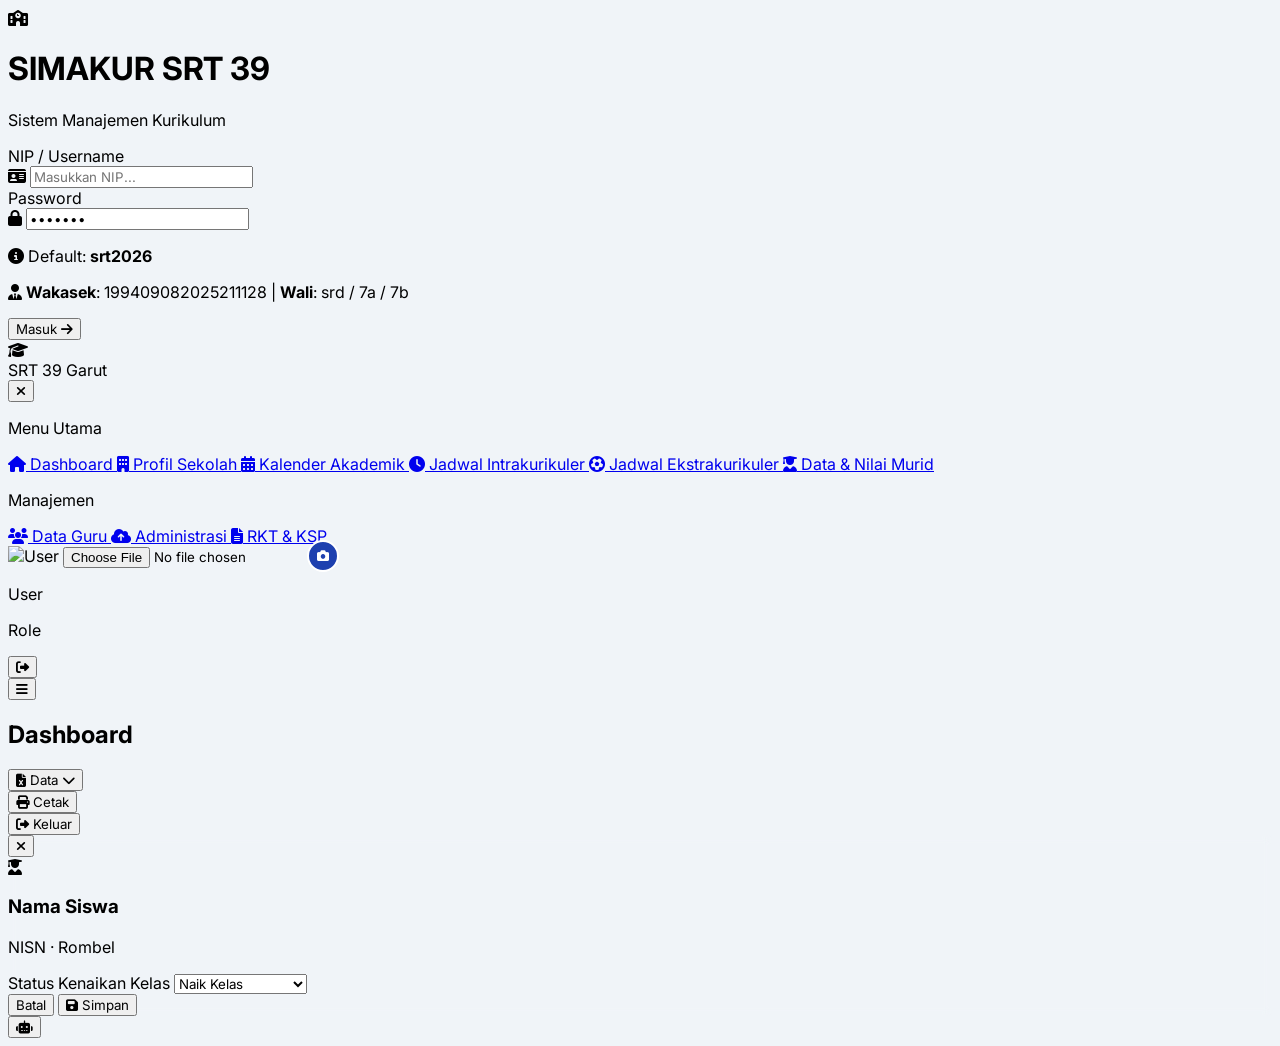
==== commit 31373435: "Update print statement from 'Hello' to 'Goodbye'" ====
--- a/index.html
+++ b/index.html
@@ -6,7 +6,8 @@
     <title>Sistem Manajemen Kurikulum SRT 39 Garut</title>
 
     <!-- Tailwind CSS -->
-    <script src="https://cdn.tailwindcss.com"></script>
+    <script src="https://cdn.tailwindcss.com">
+    </script>
 
     <!-- Google Fonts -->
     <link href="https://fonts.googleapis.com/css2?family=Inter:wght@300;400;500;600;700;800;900&display=swap" rel="stylesheet" />
@@ -15,12 +16,9 @@
     <link rel="stylesheet" href="https://cdnjs.cloudflare.com/ajax/libs/font-awesome/6.4.0/css/all.min.css" />
 
     <!-- SheetJS untuk Excel -->
-    <script src="https://cdnjs.cloudflare.com/ajax/libs/xlsx/0.18.5/xlsx.full.min.js"></script>
-
-    <!-- Custom CSS -->
-    <link rel="stylesheet" href="assets/css/style.css" />
-
-    <!-- Tailwind Config -->
+    <script src="https://cdnjs.cloudflare.com/ajax/libs/xlsx/0.18.5/xlsx.full.min.js">
+    </script>
+
     <script>
         tailwind.config = {
             theme: {
@@ -37,6 +35,435 @@
             }
         }
     </script>
+
+    <style>
+        * {
+            font-family: 'Inter', sans-serif;
+            scroll-behavior: smooth;
+        }
+        body {
+            background: #f0f4f8;
+        }
+        ::-webkit-scrollbar {
+            width: 6px;
+            height: 6px;
+        }
+        ::-webkit-scrollbar-track {
+            background: #e2e8f0;
+            border-radius: 10px;
+        }
+        ::-webkit-scrollbar-thumb {
+            background: #94a3b8;
+            border-radius: 10px;
+        }
+        ::-webkit-scrollbar-thumb:hover {
+            background: #64748b;
+        }
+
+        @media print {
+            body {
+                background: white !important;
+            }
+            .no-print {
+                display: none !important;
+            }
+            #main-content {
+                margin-left: 0 !important;
+                width: 100% !important;
+                padding: 0 !important;
+                overflow: visible !important;
+            }
+            .print-shadow-none {
+                box-shadow: none !important;
+                border: 1px solid #e2e8f0;
+            }
+            .page-break {
+                page-break-before: always;
+            }
+            * {
+                -webkit-print-color-adjust: exact !important;
+                color-adjust: exact !important;
+            }
+        }
+
+        .fade-in {
+            animation: fadeIn 0.35s ease-in-out;
+        }
+        @keyframes fadeIn {
+            from {
+                opacity: 0;
+                transform: translateY(12px);
+            }
+            to {
+                opacity: 1;
+                transform: translateY(0);
+            }
+        }
+
+        .card-hover {
+            transition: transform 0.2s ease, box-shadow 0.3s ease;
+        }
+        .card-hover:hover {
+            transform: translateY(-4px);
+            box-shadow: 0 16px 40px rgba(0, 0, 0, 0.07);
+        }
+
+        .bg-grid {
+            background-image: radial-gradient(circle at 1px 1px, #d1d9e6 1px, transparent 0);
+            background-size: 28px 28px;
+        }
+
+        .nav-link.active {
+            background: #1e40af;
+            color: white !important;
+            box-shadow: 0 4px 12px rgba(30, 64, 175, 0.3);
+        }
+        .nav-link:not(.active):hover {
+            background: #1e293b;
+            color: white;
+        }
+
+        .section-card {
+            border-left: 4px solid #1e40af;
+            background: white;
+            border-radius: 16px;
+            padding: 1.5rem;
+            box-shadow: 0 2px 12px rgba(0, 0, 0, 0.04);
+            margin-bottom: 1.5rem;
+            transition: 0.2s;
+        }
+        .section-card:hover {
+            box-shadow: 0 6px 24px rgba(0, 0, 0, 0.06);
+        }
+        .section-card .title {
+            font-weight: 700;
+            font-size: 1.1rem;
+            color: #0f172a;
+            margin-bottom: 0.75rem;
+            display: flex;
+            align-items: center;
+            gap: 0.5rem;
+        }
+        .section-card .title i {
+            color: #1e40af;
+        }
+        .section-card .body {
+            color: #334155;
+            font-size: 0.95rem;
+            line-height: 1.7;
+        }
+        .section-card .body ul {
+            list-style: disc;
+            padding-left: 1.5rem;
+            margin: 0.5rem 0;
+        }
+        .section-card .body ul li {
+            margin-bottom: 0.25rem;
+        }
+
+        .badge-status {
+            display: inline-block;
+            padding: 0.2rem 0.8rem;
+            border-radius: 999px;
+            font-size: 0.7rem;
+            font-weight: 600;
+            text-transform: uppercase;
+            letter-spacing: 0.02em;
+        }
+
+        .modal-overlay {
+            backdrop-filter: blur(4px);
+        }
+
+        .stat-card {
+            background: white;
+            border-radius: 20px;
+            padding: 1.5rem;
+            box-shadow: 0 2px 8px rgba(0, 0, 0, 0.04);
+            border: 1px solid #eef2f6;
+            transition: 0.25s;
+        }
+        .stat-card:hover {
+            border-color: #c7d2e9;
+            box-shadow: 0 8px 24px rgba(0, 0, 0, 0.05);
+        }
+        .stat-card .icon {
+            width: 48px;
+            height: 48px;
+            border-radius: 14px;
+            display: flex;
+            align-items: center;
+            justify-content: center;
+            font-size: 1.4rem;
+        }
+
+        .dropdown-menu {
+            display: none;
+            animation: fadeIn 0.2s ease;
+        }
+        .dropdown:hover .dropdown-menu {
+            display: block;
+        }
+
+        .file-input-label {
+            cursor: pointer;
+            transition: 0.2s;
+        }
+        .file-input-label:hover {
+            background: #f1f5f9;
+        }
+
+        .calendar-grid {
+            display: grid;
+            grid-template-columns: repeat(7, 1fr);
+            gap: 2px;
+        }
+        .calendar-grid .day-header {
+            font-weight: 700;
+            font-size: 0.7rem;
+            text-transform: uppercase;
+            text-align: center;
+            padding: 0.5rem 0;
+            color: #475569;
+            background: #f1f5f9;
+            border-radius: 6px;
+        }
+        .calendar-grid .day-cell {
+            background: white;
+            border-radius: 8px;
+            min-height: 80px;
+            padding: 0.25rem;
+            font-size: 0.7rem;
+            border: 1px solid #eef2f6;
+            transition: 0.2s;
+            position: relative;
+        }
+        .calendar-grid .day-cell:hover {
+            border-color: #94a3b8;
+            z-index: 2;
+            box-shadow: 0 4px 12px rgba(0, 0, 0, 0.05);
+        }
+        .calendar-grid .day-cell .date-num {
+            font-weight: 700;
+            color: #0f172a;
+            padding: 0.2rem 0.4rem;
+            font-size: 0.8rem;
+            display: inline-block;
+        }
+        .calendar-grid .day-cell .event-badge {
+            font-size: 0.55rem;
+            padding: 0.1rem 0.3rem;
+            border-radius: 4px;
+            margin: 0.1rem 0.2rem;
+            white-space: nowrap;
+            overflow: hidden;
+            text-overflow: ellipsis;
+            display: block;
+            cursor: default;
+            font-weight: 500;
+        }
+        .calendar-grid .day-cell .event-badge.primary {
+            background: #dbeafe;
+            color: #1e40af;
+            border-left: 3px solid #1e40af;
+        }
+        .calendar-grid .day-cell .event-badge.danger {
+            background: #fee2e2;
+            color: #991b1b;
+            border-left: 3px solid #dc2626;
+        }
+        .calendar-grid .day-cell .event-badge.warning {
+            background: #fef3c7;
+            color: #92400e;
+            border-left: 3px solid #f59e0b;
+        }
+        .calendar-grid .day-cell .event-badge.info {
+            background: #e0f2fe;
+            color: #0369a1;
+            border-left: 3px solid #0ea5e9;
+        }
+        .calendar-grid .day-cell .event-badge.success {
+            background: #d1fae5;
+            color: #065f46;
+            border-left: 3px solid #10b981;
+        }
+        .calendar-grid .day-cell.other-month .date-num {
+            color: #94a3b8;
+        }
+        .calendar-grid .day-cell .more-indicator {
+            font-size: 0.55rem;
+            color: #64748b;
+            padding: 0.1rem 0.3rem;
+            font-weight: 600;
+        }
+
+        .ekskul-table th {
+            font-size: 0.65rem;
+            text-transform: uppercase;
+            letter-spacing: 0.03em;
+            padding: 0.6rem 0.3rem;
+        }
+        .ekskul-table td {
+            padding: 0.5rem 0.3rem;
+            font-size: 0.8rem;
+            vertical-align: middle;
+        }
+
+        .ai-chat-window {
+            position: fixed;
+            bottom: 90px;
+            right: 20px;
+            width: 420px;
+            max-height: 550px;
+            background: white;
+            border-radius: 24px;
+            box-shadow: 0 20px 60px rgba(0, 0, 0, 0.15);
+            border: 1px solid #e2e8f0;
+            display: none;
+            flex-direction: column;
+            overflow: hidden;
+            z-index: 1000;
+            transition: 0.3s ease;
+        }
+        .ai-chat-window.open {
+            display: flex;
+        }
+        .ai-chat-header {
+            background: #1e40af;
+            color: white;
+            padding: 0.75rem 1.5rem;
+            font-weight: 600;
+            display: flex;
+            justify-content: space-between;
+            align-items: center;
+        }
+        .ai-chat-body {
+            padding: 1rem;
+            overflow-y: auto;
+            flex: 1;
+            max-height: 380px;
+            background: #f8fafc;
+        }
+        .ai-chat-footer {
+            padding: 0.75rem 1rem;
+            border-top: 1px solid #e2e8f0;
+            background: white;
+            display: flex;
+            gap: 0.5rem;
+        }
+        .ai-chat-footer input {
+            flex: 1;
+            border: 1px solid #e2e8f0;
+            border-radius: 12px;
+            padding: 0.5rem 1rem;
+            outline: none;
+            font-size: 0.875rem;
+        }
+        .ai-chat-footer input:focus {
+            border-color: #1e40af;
+        }
+        .ai-chat-footer button {
+            background: #1e40af;
+            color: white;
+            border: none;
+            border-radius: 12px;
+            padding: 0.5rem 1rem;
+            font-weight: 600;
+            cursor: pointer;
+            transition: 0.2s;
+        }
+        .ai-chat-footer button:hover {
+            background: #1e3a8a;
+        }
+        .ai-msg {
+            margin-bottom: 0.75rem;
+            padding: 0.5rem 1rem;
+            border-radius: 12px;
+            max-width: 88%;
+            font-size: 0.85rem;
+            line-height: 1.5;
+        }
+        .ai-msg.user {
+            background: #dbeafe;
+            color: #1e40af;
+            margin-left: auto;
+            border-bottom-right-radius: 4px;
+        }
+        .ai-msg.bot {
+            background: white;
+            color: #0f172a;
+            border: 1px solid #e2e8f0;
+            border-bottom-left-radius: 4px;
+        }
+        .ai-msg.bot .highlight {
+            background: #fef3c7;
+            padding: 0.1rem 0.3rem;
+            border-radius: 4px;
+            font-weight: 600;
+        }
+
+        .photo-upload-container {
+            position: relative;
+            display: inline-block;
+        }
+        .photo-upload-container .upload-overlay {
+            position: absolute;
+            bottom: -4px;
+            right: -4px;
+            background: #1e40af;
+            color: white;
+            border-radius: 50%;
+            width: 28px;
+            height: 28px;
+            display: flex;
+            align-items: center;
+            justify-content: center;
+            font-size: 12px;
+            cursor: pointer;
+            border: 2px solid white;
+            transition: 0.3s;
+        }
+        .photo-upload-container .upload-overlay:hover {
+            background: #1e3a8a;
+            transform: scale(1.1);
+        }
+
+        /* Role badge */
+        .role-badge {
+            display: inline-block;
+            padding: 0.15rem 0.6rem;
+            border-radius: 999px;
+            font-size: 0.6rem;
+            font-weight: 700;
+            text-transform: uppercase;
+            letter-spacing: 0.02em;
+        }
+        .role-badge.admin {
+            background: #dbeafe;
+            color: #1e40af;
+        }
+        .role-badge.wali {
+            background: #fef3c7;
+            color: #92400e;
+        }
+        .role-badge.guru {
+            background: #e0e7ff;
+            color: #4338ca;
+        }
+        .role-badge.kepsek {
+            background: #d1fae5;
+            color: #065f46;
+        }
+
+        /* Restricted access indicator */
+        .restricted-badge {
+            font-size: 0.6rem;
+            color: #64748b;
+            background: #f1f5f9;
+            padding: 0.1rem 0.5rem;
+            border-radius: 999px;
+        }
+    </style>
 </head>
 <body>
 
@@ -67,7 +494,7 @@
                             <input type="password" id="login-pass" required value="srt2026" class="w-full pl-11 pr-4 py-3 border border-slate-200 rounded-xl focus:ring-2 focus:ring-primary focus:border-primary outline-none transition text-sm" placeholder="Password" />
                         </div>
                         <p class="text-xs text-slate-400 mt-2"><i class="fas fa-info-circle"></i> Default: <b>srt2026</b></p>
-                        <p class="text-xs text-slate-400 mt-1"><i class="fas fa-user-tie"></i> Wali Kelas: SRD (Maha), 7A (Meliana), 7B (Fauzi)</p>
+                        <p class="text-xs text-slate-400 mt-1"><i class="fas fa-user-tie"></i> <b>Wakasek</b>: 199409082025211128 | <b>Wali</b>: srd / 7a / 7b</p>
                     </div>
                     <button type="submit" class="w-full py-3.5 bg-gradient-to-r from-primary to-secondary text-white font-semibold rounded-xl shadow-lg shadow-primary/25 hover:shadow-xl hover:-translate-y-0.5 transition-all duration-300 flex items-center justify-center gap-2">
                         Masuk <i class="fas fa-arrow-right text-sm"></i>
@@ -94,7 +521,7 @@
                 </button>
             </div>
 
-            <nav class="flex-1 px-3 py-4 space-y-1 overflow-y-auto">
+            <nav class="flex-1 px-3 py-4 space-y-1 overflow-y-auto" id="sidebar-nav">
                 <p class="px-3 text-[10px] font-semibold text-slate-500 uppercase tracking-wider mt-2 mb-3">Menu Utama</p>
                 <a href="#dashboard" class="nav-link flex items-center gap-3 px-3 py-2.5 rounded-xl text-slate-300 transition-colors text-sm font-medium">
                     <i class="fas fa-home w-5 text-center text-base"></i> Dashboard
@@ -131,6 +558,10 @@
                 <div class="bg-slate-800/60 rounded-xl p-3 flex items-center gap-3">
                     <div class="relative photo-upload-container" id="user-photo-container">
                         <img id="user-avatar" src="" alt="User" class="w-9 h-9 rounded-full border-2 border-primary object-cover" />
+                        <div class="upload-overlay" onclick="document.getElementById('photo-upload-input').click()" title="Upload Foto">
+                            <i class="fas fa-camera"></i>
+                        </div>
+                        <input type="file" id="photo-upload-input" accept="image/*" class="hidden" onchange="uploadUserPhoto(event)" />
                     </div>
                     <div class="overflow-hidden flex-1">
                         <p id="user-name" class="text-sm font-semibold truncate">User</p>
@@ -156,7 +587,7 @@
                 <div class="flex items-center gap-2 md:gap-3">
 
                     <!-- DATA MENU: Excel Import / Export / Template -->
-                    <div class="relative dropdown no-print">
+                    <div class="relative dropdown no-print" id="data-menu">
                         <button class="w-10 h-10 md:w-auto md:px-4 md:py-2 bg-emerald-50 text-emerald-700 rounded-full font-medium hover:bg-emerald-100 transition-colors flex items-center justify-center gap-2 text-sm border border-emerald-200">
                             <i class="fas fa-file-excel"></i> <span class="hidden md:inline">Data</span>
                             <i class="fas fa-chevron-down text-xs ml-1 hidden md:inline"></i>
@@ -257,7 +688,2189 @@
         </div>
     </div>
 
-    <!-- ===== JAVASCRIPT UTAMA ===== -->
-    <script src="assets/js/app.js"></script>
+    <!-- ============================================================ -->
+    <!-- JAVASCRIPT -->
+    <!-- ============================================================ -->
+    <script>
+        // ================================================================
+        // DATA MASTER — Lengkap dari file yang diupload (75 siswa)
+        // ================================================================
+
+        const defaultData = {
+            school: {
+                name: "Sekolah Rakyat Terintegrasi 39 Garut",
+                npsn_srd: "70058801",
+                npsn_srmp: "70058802",
+                address: "Jl. Raya Samarang KM 4 Desa Cintarakyat, Kec. Samarang, Garut 44161",
+                kepsek: "Andi Yasir Habibi, S.Sos., S.Pd.",
+                kepsekNip: "198008292014121002",
+                wakakur: "Fauzi Faturohman, S.Pd., Gr.",
+                wakasekNip: "199409082025211128",
+                moto: "Cerdas Bersama Tumbuh Setara",
+                visi: "Mewujudkan Generasi yang Disiplin, Jujur, Mandiri, Tangguh, Religius, dan Mampu Bersaing di Persaingan Global",
+                misi: [
+                    "Menanamkan kedisiplinan dimanapun berada",
+                    "Menanamkan karakter jujur dalam kehidupan sehari-hari",
+                    "Menumbuhkan kemandirian dalam berfikir dan berprilaku",
+                    "Menanamkan karakter tangguh atau tidak mudah menyerah dalam menghadapi permasalahan",
+                    "Membersamai dalam menumbuhkan ketaatan menjalankan ajaran agama",
+                    "Memberikan pembekalan ilmu dan keterampilan sebagai bekal untuk bersaing di persaingan global"
+                ],
+                tahun: "2026/2027",
+                luasTanah: "2.613 m²",
+                luasBangunan: "1.441 m²",
+                statusTanah: "Hibah / BLK",
+                tahunBerdiri: "2025"
+            },
+            // ===== GURU dengan foto profil =====
+            teachers: [{
+                nip: "198008292014121002",
+                name: "Andi Yasir Habibi, S.Sos., S.Pd.",
+                role: "Kepala Sekolah",
+                classes: "-",
+                photo: "",
+                isWaliKelas: false,
+                waliKelas: ""
+            }, {
+                nip: "199409082025211128",
+                name: "Fauzi Faturohman, S.Pd., Gr.",
+                role: "Wakasek Kurikulum / PPKn",
+                classes: "SRMP-B (7B)",
+                photo: "",
+                isWaliKelas: true,
+                waliKelas: "7B",
+                isWakasek: true
+            }, {
+                nip: "199901222025212077",
+                name: "Maha Ikhlas Sulfitrah, S.Pd., Gr.",
+                role: "Wali Kelas SRD / Guru Kelas",
+                classes: "SRD",
+                photo: "",
+                isWaliKelas: true,
+                waliKelas: "SD"
+            }, {
+                nip: "199908182025212101",
+                name: "Sarah Nur Faziah, S.Pd., Gr.",
+                role: "Guru TIK",
+                classes: "SRD & SRMP",
+                photo: "",
+                isWaliKelas: false
+            }, {
+                nip: "200002282025211064",
+                name: "Lufi Feriansyah, S.Pd., Gr.",
+                role: "Guru Matematika",
+                classes: "SRMP",
+                photo: "",
+                isWaliKelas: false
+            }, {
+                nip: "200003112025212061",
+                name: "Mitha Amalia, S.Pd., Gr.",
+                role: "Guru IPA",
+                classes: "SRMP",
+                photo: "",
+                isWaliKelas: false
+            }, {
+                nip: "200003282025212060",
+                name: "Meliana Dwi Rahmawati, S.Pd., Gr.",
+                role: "Wali Kelas 7A / B. Inggris",
+                classes: "SRMP-A (7A)",
+                photo: "",
+                isWaliKelas: true,
+                waliKelas: "7A"
+            }, {
+                nip: "200004272025212059",
+                name: "Youtrin Fadila, S.Pd., Gr.",
+                role: "Guru IPS",
+                classes: "SRMP",
+                photo: "",
+                isWaliKelas: false
+            }, {
+                nip: "200006022025212083",
+                name: "Navika Putri Dwi Lestari, S.Pd., Gr.",
+                role: "Guru Seni Budaya",
+                classes: "SRD & SRMP",
+                photo: "",
+                isWaliKelas: false
+            }, {
+                nip: "200009152025211042",
+                name: "Mochamad Hoky Aldiansyah, S.Pd., Gr.",
+                role: "Guru PJOK",
+                classes: "SRD & SRMP",
+                photo: "",
+                isWaliKelas: false
+            }, {
+                nip: "200102142025212047",
+                name: "Syifa Nurlathifah Al Azmi, S.Pd., Gr.",
+                role: "Guru KKA",
+                classes: "SRD & SRMP",
+                photo: "",
+                isWaliKelas: false
+            }, {
+                nip: "200109122025212039",
+                name: "Yulistina, S.Pd., Gr.",
+                role: "Guru B. Indonesia",
+                classes: "SRMP",
+                photo: "",
+                isWaliKelas: false
+            }],
+            // ===== KALENDER PENDIDIKAN =====
+            calendar: [{
+                month: "Juli 2026",
+                events: [
+                    { date: "1-30", name: "Libur Semester Genap (Siswa Eksisting)", type: "danger" },
+                    { date: "2", name: "Rapat Dinas Bulanan", type: "info" },
+                    { date: "14-31", name: "MPLS (Siswa Baru)", type: "primary" }
+                ]
+            }, {
+                month: "Agustus 2026",
+                events: [
+                    { date: "2", name: "Rapat Dinas Bulanan (Refleksi)", type: "info" },
+                    { date: "24", name: "Hari Pertama Masuk Sekolah", type: "primary" }
+                ]
+            }, {
+                month: "September 2026",
+                events: [
+                    { date: "2", name: "Rapat Dinas Bulanan (Refleksi)", type: "info" },
+                    { date: "1-30", name: "Rentang Supervisi II (GTK)", type: "warning" },
+                    { date: "30", name: "Ulang Tahun SRT 39 Garut (Open House)", type: "primary" }
+                ]
+            }, {
+                month: "Oktober 2026",
+                events: [
+                    { date: "2", name: "Rapat Dinas Bulanan (Refleksi)", type: "info" },
+                    { date: "1-31", name: "Kegiatan Sumatif", type: "warning" }
+                ]
+            }, {
+                month: "November 2026",
+                events: [
+                    { date: "3", name: "Rapat Dinas Bulanan (Refleksi)", type: "info" },
+                    { date: "1-30", name: "Class Meeting & Remedial", type: "warning" }
+                ]
+            }, {
+                month: "Desember 2026",
+                events: [
+                    { date: "3", name: "Rapat Dinas Bulanan (Refleksi)", type: "info" },
+                    { date: "18", name: "Pembagian Raport", type: "success" },
+                    { date: "27-31", name: "Awal Libur Semester", type: "danger" }
+                ]
+            }],
+            jadwal: [
+                { jam: "1", waktu: "08.00 - 08.40", s: ["B. Indonesia", "IPA", "Matematika"], sel: ["PJOK", "PAI",
+                        "KKA"
+                    ], r: ["Matematika", "KKA", "PJOK"], k: ["KKA", "PJOK", "IPS"], jm: "08.00 - 08.35",
+                    j: ["IPAS", "IPS", "B. Indonesia"] },
+                { jam: "2", waktu: "08.40 - 09.20", s: ["B. Indonesia", "IPA", "Matematika"], sel: ["PJOK", "PAI",
+                        "KKA"
+                    ], r: ["Matematika", "KKA", "PJOK"], k: ["KKA", "PJOK", "IPS"], jm: "08.35 - 09.10",
+                    j: ["IPAS", "IPS", "B. Indonesia"] },
+                { jam: "3", waktu: "09.20 - 10.00", s: ["B. Indonesia", "IPA", "Matematika"], sel: ["PJOK",
+                        "Matematika", "Seni Budaya"
+                    ], r: ["Matematika", "IPS", "PJOK"], k: ["Matematika", "PJOK", "IPS"], jm: "09.10 - 09.45",
+                    j: ["IPAS", "IPS", "B. Indonesia"] },
+                { jam: "", waktu: "10.00 - 10.30", isBreak: true },
+                { jam: "4", waktu: "10.30 - 11.10", s: ["B. Inggris", "TIK", "IPA"], sel: ["PJOK", "Matematika",
+                        "Seni Budaya"
+                    ], r: ["Pancasila", "Matematika", "B. Inggris"], k: ["Matematika", "IPA", "Matematika"],
+                    jm: "10.15 - 10.50", j: ["Prakarya", "B. Inggris", "Pancasila"] },
+                { jam: "5", waktu: "11.10 - 11.50", s: ["B. Inggris", "TIK", "IPA"], sel: ["PAI", "Matematika",
+                        "Seni Budaya"
+                    ], r: ["Pancasila", "Matematika", "B. Inggris"], k: ["Matematika", "IPA", "Matematika"],
+                    jm: "10.50 - 11.25", j: ["Prakarya", "B. Inggris", "Pancasila"] },
+                { jam: "", waktu: "11.50 - 13.00", isBreak: true },
+                { jam: "6", waktu: "13.00 - 13.40", s: ["IPAS", "B. Indonesia", "TIK"], sel: ["PAI", "Seni Budaya",
+                        "BK"
+                    ], r: ["TIK", "BK", "B. Indonesia"], k: ["B. Indonesia", "B. Indonesia", "IPA"],
+                    jm: "13.15 - 13.50", j: ["Seni Budaya", "Pancasila", "IPS"] },
+                { jam: "7", waktu: "13.40 - 14.20", s: ["IPAS", "B. Indonesia", "TIK"], sel: ["Calistung",
+                        "Seni Budaya", "PAI"
+                    ], r: ["TIK", "B. Inggris", "B. Indonesia"], k: ["Pancasila", "B. Indonesia", "IPA"],
+                    jm: "13.50 - 14.25", j: ["Seni Budaya", "Pancasila", "B. Inggris"] },
+                { jam: "8", waktu: "14.20 - 15.00", s: ["IPAS", "B. Indonesia", "Pancasila"], sel: ["Calistung",
+                        "Seni Budaya", "PAI"
+                    ], r: ["BK", "B. Inggris", "B. Indonesia"], k: ["Pancasila", "B. Indonesia", "IPA"],
+                    jm: "14.25 - 15.00", j: ["Seni Budaya", "Pancasila", "B. Inggris"] }
+            ],
+            petugasPiket: {
+                senin: ["Syifa Nurlathifah Al Azmi, S.Pd., Gr.", "Youtrin Fadila, S.Pd., Gr."],
+                selasa: ["Maha Ikhlas Sulfitrah, S.Pd., Gr.", "Yulistina, S.Pd., Gr."],
+                rabu: ["Navika Putri Dwi Lestari, S.Pd., Gr.", "Mitha Amalia, S.Pd., Gr."],
+                kamis: ["Sarah Nur Faziah, S.Pd., Gr.", "Meliana Dwi Rahmawati, S.Pd., Gr."],
+                jumat: ["Mochamad Hoky Aldiansyah, S.Pd., Gr.", "Lufi Feriansyah, S.Pd., Gr."],
+                kordinator: ["Fauzi Faturohman, S.Pd., Gr."]
+            },
+            // ===== EKSTRAKURIKULER =====
+            ekstra: [{
+                waktu: "15.30 - Selesai",
+                senin: "OSIS",
+                selasa: "Literasi dan Numerasi",
+                rabu: "Futsal",
+                kamis: "Paskibra",
+                jumat: "Hadroh",
+                waktu_sabtu: "09.00 - Selesai",
+                sabtu: "Pramuka",
+                waktu_minggu: "15.30 - Selesai",
+                minggu: "Paskibra",
+                penanggung: {
+                    senin: ["Fauzi Faturohman, S.Pd., Gr.", "Meliana Dwi Rahmawati, S.Pd., Gr."],
+                    selasa: ["Maha Ikhlas Sulfitrah, S.Pd., Gr.", "Lufi Feriansyah, S.Pd., Gr."],
+                    rabu: ["Mochamad Hoky Aldiansyah, S.Pd., Gr.", "Youtrin Fadila, S.Pd., Gr."],
+                    kamis: ["Syifa Nurlathifah Al Azmi, S.Pd., Gr.", "Mitha Amalia, S.Pd., Gr."],
+                    jumat: ["Pelatih Tamu", "Mitha Amalia, S.Pd., Gr."],
+                    sabtu: ["Rukman", "-"],
+                    minggu: ["Syifa Nurlathifah Al Azmi, S.Pd., Gr.", "-"]
+                }
+            }, {
+                waktu: "",
+                senin: "English Club",
+                selasa: "Karya Ilmiah Remaja",
+                rabu: "Jurnalistik",
+                kamis: "Silat",
+                jumat: "UKS",
+                waktu_sabtu: "",
+                sabtu: "",
+                waktu_minggu: "",
+                minggu: "",
+                penanggung: {
+                    senin: ["-", "Sarah Nur Fazriah, S.Pd., Gr."],
+                    selasa: ["-", "-"],
+                    rabu: ["Yulistina, S.Pd., Gr.", "-"],
+                    kamis: ["-", "-"],
+                    jumat: ["-", "-"],
+                    sabtu: ["-", "-"],
+                    minggu: ["-", "-"]
+                }
+            }, {
+                waktu: "",
+                senin: "-",
+                selasa: "Computer Club",
+                rabu: "Sahabat Literasi",
+                kamis: "-",
+                jumat: "-",
+                waktu_sabtu: "",
+                sabtu: "",
+                waktu_minggu: "",
+                minggu: "",
+                penanggung: {
+                    senin: ["-", "-"],
+                    selasa: ["-", "-"],
+                    rabu: ["-", "-"],
+                    kamis: ["-", "-"],
+                    jumat: ["-", "-"],
+                    sabtu: ["-", "-"],
+                    minggu: ["-", "-"]
+                }
+            }],
+            // ===== 75 SISWA LENGKAP =====
+            students: [
+                { id: 1, name: "ADE MUSTOPA", nisn: "3139453861", school: "SRDT 39 Garut", level: "SD", gender: "L",
+                    rombel: "SD", grades: {}, promotionStatus: "Belum Ditentukan" },
+                { id: 2, name: "AGUS RAMDANI", nisn: "0104915906", school: "SRMPT 39 Garut", level: "SMP", gender: "L",
+                    rombel: "7B", grades: {}, promotionStatus: "Belum Ditentukan" },
+                { id: 3, name: "AHMAD PADILAH", nisn: "3137836817", school: "SRDT 39 Garut", level: "SD", gender: "L",
+                    rombel: "SD", grades: {}, promotionStatus: "Belum Ditentukan" },
+                { id: 4, name: "AI SITI NUROHMAH", nisn: "3158260386", school: "SRDT 39 Garut", level: "SD", gender: "P",
+                    rombel: "SD", grades: {}, promotionStatus: "Belum Ditentukan" },
+                { id: 5, name: "ANDIKA NUROHMAN", nisn: "0141419382", school: "SRDT 39 Garut", level: "SD", gender: "L",
+                    rombel: "SD", grades: {}, promotionStatus: "Belum Ditentukan" },
+                { id: 6, name: "ANISA SAPUTRI", nisn: "0123595071", school: "SRMPT 39 Garut", level: "SMP", gender: "P",
+                    rombel: "7A", grades: {}, promotionStatus: "Belum Ditentukan" },
+                { id: 7, name: "ARDIANSYAH SAPUTRA", nisn: "3162522983", school: "SRDT 39 Garut", level: "SD",
+                    gender: "L", rombel: "SD", grades: {}, promotionStatus: "Belum Ditentukan" },
+                { id: 8, name: "ARIF FIRMANSYAH", nisn: "3120690349", school: "SRDT 39 Garut", level: "SD", gender: "L",
+                    rombel: "SD", grades: {}, promotionStatus: "Belum Ditentukan" },
+                { id: 9, name: "ARMAN MAULANA", nisn: "3132152714", school: "SRMPT 39 Garut", level: "SMP", gender: "L",
+                    rombel: "7A", grades: {}, promotionStatus: "Belum Ditentukan" },
+                { id: 10, name: "DE PAHRI PUTRA RAMADAN", nisn: "3111636292", school: "SRMPT 39 Garut", level: "SMP",
+                    gender: "L", rombel: "7B", grades: {}, promotionStatus: "Belum Ditentukan" },
+                { id: 11, name: "DERI MUHAMMAD", nisn: "3122527422", school: "SRMPT 39 Garut", level: "SMP", gender: "L",
+                    rombel: "7B", grades: {}, promotionStatus: "Belum Ditentukan" },
+                { id: 12, name: "DEWANGGA NUGRAHA", nisn: "3124835417", school: "SRMPT 39 Garut", level: "SMP",
+                    gender: "L", rombel: "7B", grades: {}, promotionStatus: "Belum Ditentukan" },
+                { id: 13, name: "DEWI TANIA", nisn: "3124764226", school: "SRDT 39 Garut", level: "SD", gender: "P",
+                    rombel: "SD", grades: {}, promotionStatus: "Belum Ditentukan" },
+                { id: 14, name: "ELSA SABILA NURHALIMAH", nisn: "3130228888", school: "SRMPT 39 Garut", level: "SMP",
+                    gender: "P", rombel: "7B", grades: {}, promotionStatus: "Belum Ditentukan" },
+                { id: 15, name: "EVA FAUZIAH", nisn: "0094884752", school: "SRMPT 39 Garut", level: "SMP", gender: "P",
+                    rombel: "7B", grades: {}, promotionStatus: "Belum Ditentukan" },
+                { id: 16, name: "FANESA ANASTASYA", nisn: "0106857181", school: "SRMPT 39 Garut", level: "SMP",
+                    gender: "P", rombel: "7B", grades: {}, promotionStatus: "Belum Ditentukan" },
+                { id: 17, name: "FEBI", nisn: "0129226857", school: "SRDT 39 Garut", level: "SD", gender: "L",
+                    rombel: "SD", grades: {}, promotionStatus: "Belum Ditentukan" },
+                { id: 18, name: "HISMA HOLIPATUL PADILAH", nisn: "0113316745", school: "SRMPT 39 Garut", level: "SMP",
+                    gender: "P", rombel: "7A", grades: {}, promotionStatus: "Belum Ditentukan" },
+                { id: 19, name: "IHSAN MAULANA", nisn: "3126090468", school: "SRMPT 39 Garut", level: "SMP", gender: "L",
+                    rombel: "7A", grades: {}, promotionStatus: "Belum Ditentukan" },
+                { id: 20, name: "INDRIA DELIA PUTRI", nisn: "97311050", school: "SRMPT 39 Garut", level: "SMP",
+                    gender: "P", rombel: "7B", grades: {}, promotionStatus: "Belum Ditentukan" },
+                { id: 21, name: "IRNA RAODOTUL ZANAH", nisn: "3133143373", school: "SRMPT 39 Garut", level: "SMP",
+                    gender: "P", rombel: "7B", grades: {}, promotionStatus: "Belum Ditentukan" },
+                { id: 22, name: "IRSAL KHAERUNA", nisn: "3146716444", school: "SRDT 39 Garut", level: "SD", gender: "L",
+                    rombel: "SD", grades: {}, promotionStatus: "Belum Ditentukan" },
+                { id: 23, name: "LESTI JULIANTI", nisn: "3128365677", school: "SRMPT 39 Garut", level: "SMP",
+                    gender: "P", rombel: "7B", grades: {}, promotionStatus: "Belum Ditentukan" },
+                { id: 24, name: "M RIZKY MAULANA", nisn: "3159241108", school: "SRDT 39 Garut", level: "SD", gender: "L",
+                    rombel: "SD", grades: {}, promotionStatus: "Belum Ditentukan" },
+                { id: 25, name: "M. FATIR", nisn: "0135531105", school: "SRMPT 39 Garut", level: "SMP", gender: "L",
+                    rombel: "7A", grades: {}, promotionStatus: "Belum Ditentukan" },
+                { id: 26, name: "MOCH AKBAR TRI HERMAWAN", nisn: "0107125765", school: "SRMPT 39 Garut", level: "SMP",
+                    gender: "L", rombel: "7B", grades: {}, promotionStatus: "Belum Ditentukan" },
+                { id: 27, name: "MOH PAISAL APRILIANSAH", nisn: "0125649737", school: "SRDT 39 Garut", level: "SD",
+                    gender: "L", rombel: "SD", grades: {}, promotionStatus: "Belum Ditentukan" },
+                { id: 28, name: "MUHAMAD FATTAN SAPUTRA", nisn: "3162907074", school: "SRDT 39 Garut", level: "SD",
+                    gender: "L", rombel: "SD", grades: {}, promotionStatus: "Belum Ditentukan" },
+                { id: 29, name: "MUHAMAD HANIF ALIYUDIN", nisn: "0104784680", school: "SRMPT 39 Garut", level: "SMP",
+                    gender: "L", rombel: "7B", grades: {}, promotionStatus: "Belum Ditentukan" },
+                { id: 30, name: "MUHAMAD HASANUDIN", nisn: "0113191027", school: "SRMPT 39 Garut", level: "SMP",
+                    gender: "L", rombel: "7B", grades: {}, promotionStatus: "Belum Ditentukan" },
+                { id: 31, name: "MUHAMAD REHAN NURUL JANAH", nisn: "0111987988", school: "SRMPT 39 Garut", level: "SMP",
+                    gender: "L", rombel: "7A", grades: {}, promotionStatus: "Belum Ditentukan" },
+                { id: 32, name: "MUHAMAD RISKI ABDULLOH", nisn: "3161059263", school: "SRDT 39 Garut", level: "SD",
+                    gender: "L", rombel: "SD", grades: {}, promotionStatus: "Belum Ditentukan" },
+                { id: 33, name: "MUHAMAD RIVAL ALFARIZI", nisn: "3169279715", school: "SRDT 39 Garut", level: "SD",
+                    gender: "L", rombel: "SD", grades: {}, promotionStatus: "Belum Ditentukan" },
+                { id: 34, name: "MUHAMAD SAMIN NUGRAHA", nisn: "0119673298", school: "SRMPT 39 Garut", level: "SMP",
+                    gender: "L", rombel: "7B", grades: {}, promotionStatus: "Belum Ditentukan" },
+                { id: 35, name: "MUHAMAD SANDI", nisn: "0115109325", school: "SRMPT 39 Garut", level: "SMP", gender: "L",
+                    rombel: "7B", grades: {}, promotionStatus: "Belum Ditentukan" },
+                { id: 36, name: "MUHAMMAD IDRUS PAHMI JAHARSAH", nisn: "0115015547", school: "SRMPT 39 Garut",
+                    level: "SMP", gender: "L", rombel: "7B", grades: {}, promotionStatus: "Belum Ditentukan" },
+                { id: 37, name: "MUHAMMAD RAEHAN", nisn: "3094108589", school: "SRMPT 39 Garut", level: "SMP",
+                    gender: "L", rombel: "7B", grades: {}, promotionStatus: "Belum Ditentukan" },
+                { id: 38, name: "MUHAMMAD ZAKI ARIPIN", nisn: "0127300770", school: "SRMPT 39 Garut", level: "SMP",
+                    gender: "L", rombel: "7A", grades: {}, promotionStatus: "Belum Ditentukan" },
+                { id: 39, name: "MUSNAN FIRDAUS", nisn: "3108593390", school: "SRMPT 39 Garut", level: "SMP",
+                    gender: "L", rombel: "7B", grades: {}, promotionStatus: "Belum Ditentukan" },
+                { id: 40, name: "NAZHAN", nisn: "0102332909", school: "SRDT 39 Garut", level: "SD", gender: "L",
+                    rombel: "SD", grades: {}, promotionStatus: "Belum Ditentukan" },
+                { id: 41, name: "NOVI RAHMADANI", nisn: "0127825608", school: "SRMPT 39 Garut", level: "SMP",
+                    gender: "P", rombel: "7A", grades: {}, promotionStatus: "Belum Ditentukan" },
+                { id: 42, name: "PARHAN HERIYANSAH", nisn: "3137252816", school: "SRMPT 39 Garut", level: "SMP",
+                    gender: "L", rombel: "7A", grades: {}, promotionStatus: "Belum Ditentukan" },
+                { id: 43, name: "PERDIANSAH PRATAMA", nisn: "0128988677", school: "SRMPT 39 Garut", level: "SMP",
+                    gender: "L", rombel: "7B", grades: {}, promotionStatus: "Belum Ditentukan" },
+                { id: 44, name: "PIRMANSYAH RAMDANI", nisn: "3108187441", school: "SRMPT 39 Garut", level: "SMP",
+                    gender: "L", rombel: "7A", grades: {}, promotionStatus: "Belum Ditentukan" },
+                { id: 45, name: "PONI YULIA", nisn: "0124893928", school: "SRDT 39 Garut", level: "SD", gender: "P",
+                    rombel: "SD", grades: {}, promotionStatus: "Belum Ditentukan" },
+                { id: 46, name: "RAIHAN SAPUTRA", nisn: "0119552685", school: "SRMPT 39 Garut", level: "SMP",
+                    gender: "L", rombel: "7A", grades: {}, promotionStatus: "Belum Ditentukan" },
+                { id: 47, name: "RAISA AURELIA PUTRI", nisn: "3142169447", school: "SRDT 39 Garut", level: "SD",
+                    gender: "P", rombel: "SD", grades: {}, promotionStatus: "Belum Ditentukan" },
+                { id: 48, name: "RAISYA NURPADILAH", nisn: "0104449370", school: "SRMPT 39 Garut", level: "SMP",
+                    gender: "P", rombel: "7A", grades: {}, promotionStatus: "Belum Ditentukan" },
+                { id: 49, name: "RANI", nisn: "3128636723", school: "SRMPT 39 Garut", level: "SMP", gender: "P",
+                    rombel: "7A", grades: {}, promotionStatus: "Belum Ditentukan" },
+                { id: 50, name: "RAYAA RAFSANJANI", nisn: "3151327926", school: "SRDT 39 Garut", level: "SD",
+                    gender: "L", rombel: "SD", grades: {}, promotionStatus: "Belum Ditentukan" },
+                { id: 51, name: "REGI", nisn: "0092815396", school: "SRMPT 39 Garut", level: "SMP", gender: "L",
+                    rombel: "7A", grades: {}, promotionStatus: "Belum Ditentukan" },
+                { id: 52, name: "REHAN", nisn: "0098060608", school: "SRMPT 39 Garut", level: "SMP", gender: "L",
+                    rombel: "7B", grades: {}, promotionStatus: "Belum Ditentukan" },
+                { id: 53, name: "REZA HANAFIYAH", nisn: "3129196277", school: "SRMPT 39 Garut", level: "SMP",
+                    gender: "L", rombel: "7A", grades: {}, promotionStatus: "Belum Ditentukan" },
+                { id: 54, name: "RINA", nisn: "3129604730", school: "SRMPT 39 Garut", level: "SMP", gender: "P",
+                    rombel: "7A", grades: {}, promotionStatus: "Belum Ditentukan" },
+                { id: 55, name: "RISKY", nisn: "0103304248", school: "SRMPT 39 Garut", level: "SMP", gender: "L",
+                    rombel: "7B", grades: {}, promotionStatus: "Belum Ditentukan" },
+                { id: 56, name: "RIYAD FADILAH", nisn: "0131133087", school: "SRDT 39 Garut", level: "SD", gender: "L",
+                    rombel: "SD", grades: {}, promotionStatus: "Belum Ditentukan" },
+                { id: 57, name: "RIYAN AGUNG FAUZI", nisn: "3129425558", school: "SRDT 39 Garut", level: "SD",
+                    gender: "L", rombel: "SD", grades: {}, promotionStatus: "Belum Ditentukan" },
+                { id: 58, name: "RIZKI MIRAJ NAWAWI", nisn: "3120958649", school: "SRDT 39 Garut", level: "SD",
+                    gender: "L", rombel: "SD", grades: {}, promotionStatus: "Belum Ditentukan" },
+                { id: 59, name: "SABIT MAULANA", nisn: "3117684281", school: "SRMPT 39 Garut", level: "SMP",
+                    gender: "L", rombel: "7A", grades: {}, promotionStatus: "Belum Ditentukan" },
+                { id: 60, name: "SALMAN SAEPUL BAGRI", nisn: "0115635878", school: "SRMPT 39 Garut", level: "SMP",
+                    gender: "L", rombel: "7B", grades: {}, promotionStatus: "Belum Ditentukan" },
+                { id: 61, name: "SALSA BILA", nisn: "0124232598", school: "SRMPT 39 Garut", level: "SMP", gender: "P",
+                    rombel: "7A", grades: {}, promotionStatus: "Belum Ditentukan" },
+                { id: 62, name: "SALWA AULIA ZAKIAWAN", nisn: "0109385868", school: "SRMPT 39 Garut", level: "SMP",
+                    gender: "P", rombel: "7B", grades: {}, promotionStatus: "Belum Ditentukan" },
+                { id: 63, name: "SELLI KHAIRUNNISA", nisn: "3124008773", school: "SRMPT 39 Garut", level: "SMP",
+                    gender: "P", rombel: "7A", grades: {}, promotionStatus: "Belum Ditentukan" },
+                { id: 64, name: "SIFA NURAINI", nisn: "0103955647", school: "SRMPT 39 Garut", level: "SMP", gender: "P",
+                    rombel: "7A", grades: {}, promotionStatus: "Belum Ditentukan" },
+                { id: 65, name: "SITI FADILAH", nisn: "3154325333", school: "SRDT 39 Garut", level: "SD", gender: "P",
+                    rombel: "SD", grades: {}, promotionStatus: "Belum Ditentukan" },
+                { id: 66, name: "SITIMASITOH", nisn: "3125474904", school: "SRMPT 39 Garut", level: "SMP", gender: "P",
+                    rombel: "7A", grades: {}, promotionStatus: "Belum Ditentukan" },
+                { id: 67, name: "SITIPASWA", nisn: "3131493765", school: "SRMPT 39 Garut", level: "SMP", gender: "P",
+                    rombel: "7A", grades: {}, promotionStatus: "Belum Ditentukan" },
+                { id: 68, name: "SRIMULYANI", nisn: "0108334564", school: "SRMPT 39 Garut", level: "SMP", gender: "P",
+                    rombel: "7B", grades: {}, promotionStatus: "Belum Ditentukan" },
+                { id: 69, name: "SUDIRMAN", nisn: "0119440168", school: "SRMPT 39 Garut", level: "SMP", gender: "L",
+                    rombel: "7A", grades: {}, promotionStatus: "Belum Ditentukan" },
+                { id: 70, name: "SYIFANURHAYATI", nisn: "0103927661", school: "SRMPT 39 Garut", level: "SMP",
+                    gender: "P", rombel: "7B", grades: {}, promotionStatus: "Belum Ditentukan" },
+                { id: 71, name: "YAN YAN ABDUL HADI", nisn: "0106183939", school: "SRMPT 39 Garut", level: "SMP",
+                    gender: "L", rombel: "7A", grades: {}, promotionStatus: "Belum Ditentukan" },
+                { id: 72, name: "YANA MULYANA", nisn: "3138754482", school: "SRDT 39 Garut", level: "SD", gender: "L",
+                    rombel: "SD", grades: {}, promotionStatus: "Belum Ditentukan" },
+                { id: 73, name: "YUSUP AWALUDIN", nisn: "0114870689", school: "SRMPT 39 Garut", level: "SMP",
+                    gender: "L", rombel: "7A", grades: {}, promotionStatus: "Belum Ditentukan" },
+                { id: 74, name: "ZAKI MUHAMAD KUSUMAH", nisn: "3133946425", school: "SRDT 39 Garut", level: "SD",
+                    gender: "L", rombel: "SD", grades: {}, promotionStatus: "Belum Ditentukan" },
+                { id: 75, name: "ZIDAN ABDUL JAILANI", nisn: "3169526039", school: "SRDT 39 Garut", level: "SD",
+                    gender: "L", rombel: "SD", grades: {}, promotionStatus: "Belum Ditentukan" }
+            ],
+            adminLinks: [
+                { id: Date.now(), nip: "199409082025211128", name: "Fauzi Faturohman", category: "Modul Ajar",
+                    title: "Modul Ajar PPKn Kelas VII Ganjil", link: "https://drive.google.com/drive/folders/example1",
+                    date: new Date().toLocaleDateString('id-ID') },
+                { id: Date.now() + 1, nip: "199908182025212101", name: "Sarah Nur Faziah", category: "Modul Ajar",
+                    title: "Modul Ajar TIK Kelas VII Ganjil", link: "https://drive.google.com/drive/folders/example2",
+                    date: new Date().toLocaleDateString('id-ID') }
+            ]
+        };
+
+        // Generate avatar untuk guru (jika belum ada foto)
+        defaultData.teachers.forEach(t => {
+            if (!t.photo) {
+                const initials = t.name.replace(/[^a-zA-Z ]/g, "").split(' ').slice(0, 2).map(n => n[0]).join('')
+                    .toUpperCase();
+                t.photo =
+                    `https://placehold.co/150x150/${t.isWaliKelas ? '1e40af' : '64748b'}/ffffff?text=${initials}`;
+            }
+        });
+
+        // ================================================================
+        // STATE
+        // ================================================================
+
+        let appState;
+        try {
+            const saved = localStorage.getItem('srt39_data');
+            appState = saved ? JSON.parse(saved) : defaultData;
+        } catch (e) { appState = defaultData; }
+
+        let currentUser;
+        try {
+            currentUser = JSON.parse(localStorage.getItem('srt39_user'));
+        } catch (e) { currentUser = null; }
+
+        function saveState() {
+            localStorage.setItem('srt39_data', JSON.stringify(appState));
+        }
+
+        function showToast(message, type = 'success') {
+            const container = document.getElementById('toast-container');
+            if (!container) return;
+            const toast = document.createElement('div');
+            const bg = type === 'success' ? 'bg-emerald-500' : type === 'error' ? 'bg-rose-500' : 'bg-indigo-500';
+            const icon = type === 'success' ? 'fa-check-circle' : type === 'error' ? 'fa-exclamation-circle' :
+                'fa-info-circle';
+            toast.className =
+                `flex items-center gap-3 px-5 py-3.5 rounded-2xl shadow-lg text-white font-medium ${bg} fade-in text-sm`;
+            toast.innerHTML = `<i class="fas ${icon}"></i> <span>${message}</span>`;
+            container.appendChild(toast);
+            setTimeout(() => {
+                toast.style.opacity = '0';
+                toast.style.transform = 'translateY(8px)';
+                toast.style.transition = 'all 0.3s ease';
+                setTimeout(() => toast.remove(), 300);
+            }, 3200);
+        }
+
+        function toggleSidebar() {
+            document.getElementById('sidebar').classList.toggle('-translate-x-full');
+        }
+
+        // ================================================================
+        // ROLE-BASED ACCESS CONTROL
+        // ================================================================
+
+        function isWakasek() {
+            return currentUser && currentUser.isWakasek === true;
+        }
+
+        function isWaliKelas() {
+            return currentUser && currentUser.isWaliKelas === true;
+        }
+
+        function isKepsek() {
+            return currentUser && currentUser.role === 'Kepala Sekolah';
+        }
+
+        function canAccessAll() {
+            return isWakasek() || isKepsek();
+        }
+
+        function canManageTeachers() {
+            return isWakasek() || isKepsek() || currentUser?.role === 'Guru';
+        }
+
+        function canManageAdmin() {
+            return isWakasek() || isKepsek() || currentUser?.role === 'Guru';
+        }
+
+        function canManageStudents() {
+            return isWakasek() || isKepsek() || currentUser?.role === 'Guru' || isWaliKelas();
+        }
+
+        function canDeleteData() {
+            return isWakasek() || isKepsek();
+        }
+
+        function canImportExport() {
+            return isWakasek() || isKepsek();
+        }
+
+        function canEditRKT() {
+            return isWakasek() || isKepsek();
+        }
+
+        // ================================================================
+        // AUTH — dengan login untuk semua guru
+        // ================================================================
+
+        function initAuth() {
+            if (currentUser) {
+                document.getElementById('login-screen').classList.add('hidden');
+                document.getElementById('app-wrapper').classList.remove('hidden');
+
+                const avatar = document.getElementById('user-avatar');
+                const nameElem = document.getElementById('user-name');
+                const roleElem = document.getElementById('user-role');
+
+                // Cek apakah ada foto yang tersimpan
+                if (currentUser.photo && currentUser.photo.startsWith('data:image')) {
+                    avatar.src = currentUser.photo;
+                } else {
+                    const initials = currentUser.name.replace(/[^a-zA-Z ]/g, "").split(' ').slice(0, 2).map(n => n[0])
+                        .join('').toUpperCase();
+                    avatar.src =
+                        `https://placehold.co/150x150/${currentUser.isWaliKelas ? '1e40af' : '64748b'}/ffffff?text=${initials}`;
+                }
+
+                if (nameElem) nameElem.innerText = currentUser.name.split(',')[0];
+
+                if (roleElem) {
+                    let roleText = currentUser.role;
+                    if (currentUser.isWaliKelas) {
+                        roleText += ` 🏫 Wali Kelas ${currentUser.waliKelas}`;
+                    }
+                    if (currentUser.isWakasek) {
+                        roleText += ' ⭐ Administrator';
+                    }
+                    roleElem.innerText = roleText;
+                }
+
+                // Update sidebar berdasarkan role
+                updateSidebarVisibility();
+
+                router();
+            } else {
+                document.getElementById('login-screen').classList.remove('hidden');
+                document.getElementById('app-wrapper').classList.add('hidden');
+            }
+        }
+
+        function updateSidebarVisibility() {
+            const navLinks = document.querySelectorAll('.nav-link');
+            // Semua menu tetap terlihat, tapi fungsi di dalamnya yang dibatasi
+            // Tidak ada menu yang disembunyikan, hanya akses fitur yang dibatasi
+        }
+
+        function handleLogin(e) {
+            e.preventDefault();
+            const nip = document.getElementById('login-nip').value.trim();
+            const pass = document.getElementById('login-pass').value;
+
+            let user = appState.teachers.find(t => t.nip === nip);
+
+            // Jika tidak ditemukan, cek username alternatif
+            if (!user) {
+                const lowerNip = nip.toLowerCase();
+                if (lowerNip.includes('maha') || lowerNip === 'srd') {
+                    user = appState.teachers.find(t => t.isWaliKelas && t.waliKelas === 'SD');
+                } else if (lowerNip.includes('meliana') || lowerNip === '7a') {
+                    user = appState.teachers.find(t => t.isWaliKelas && t.waliKelas === '7A');
+                } else if (lowerNip.includes('fauzi') || lowerNip === '7b') {
+                    user = appState.teachers.find(t => t.isWaliKelas && t.waliKelas === '7B');
+                } else if (lowerNip.includes('pak andi') || lowerNip === 'kepsek' || lowerNip === 'kepala sekolah') {
+                    user = appState.teachers.find(t => t.role === 'Kepala Sekolah');
+                }
+            }
+
+            if (user && pass === 'srt2026') {
+                currentUser = user;
+                localStorage.setItem('srt39_user', JSON.stringify(currentUser));
+
+                const roleMsg = user.isWakasek ? ' ⭐ Administrator' :
+                    user.isWaliKelas ? ` 🏫 Wali Kelas ${user.waliKelas}` :
+                    user.role === 'Kepala Sekolah' ? ' 👨‍💼 Kepala Sekolah' : ' 👨‍🏫 Guru';
+
+                showToast(`Selamat datang, ${user.name.split(',')[0]}!${roleMsg}`);
+                initAuth();
+            } else {
+                showToast('NIP atau Password salah!', 'error');
+            }
+        }
+
+        function handleLogout() {
+            currentUser = null;
+            localStorage.removeItem('srt39_user');
+            initAuth();
+        }
+
+        // ================================================================
+        // UPLOAD FOTO PROFIL
+        // ================================================================
+
+        function uploadUserPhoto(event) {
+            const file = event.target.files[0];
+            if (!file) return;
+
+            // Validasi ukuran (max 2MB)
+            if (file.size > 2 * 1024 * 1024) {
+                showToast('Ukuran foto maksimal 2MB!', 'error');
+                return;
+            }
+
+            // Validasi tipe file
+            if (!file.type.startsWith('image/')) {
+                showToast('Hanya file gambar yang diperbolehkan!', 'error');
+                return;
+            }
+
+            const reader = new FileReader();
+            reader.onload = function(e) {
+                const base64Image = e.target.result;
+
+                // Update current user photo
+                currentUser.photo = base64Image;
+                localStorage.setItem('srt39_user', JSON.stringify(currentUser));
+
+                // Update di data guru
+                const teacherIdx = appState.teachers.findIndex(t => t.nip === currentUser.nip);
+                if (teacherIdx !== -1) {
+                    appState.teachers[teacherIdx].photo = base64Image;
+                    saveState();
+                }
+
+                // Update avatar di sidebar
+                document.getElementById('user-avatar').src = base64Image;
+
+                showToast('Foto profil berhasil diupload!');
+            };
+            reader.readAsDataURL(file);
+            event.target.value = '';
+        }
+
+        // ================================================================
+        // ROUTER
+        // ================================================================
+
+        function router() {
+            if (!currentUser) return;
+            const hash = window.location.hash || '#dashboard';
+            const container = document.getElementById('view-container');
+            const pageTitle = document.getElementById('page-title');
+
+            document.querySelectorAll('.nav-link').forEach(link => {
+                link.classList.remove('active');
+                if (link.getAttribute('href') === hash) link.classList.add('active');
+            });
+
+            if (!container) return;
+            switch (hash) {
+                case '#dashboard':
+                    pageTitle.innerText = "Dashboard";
+                    container.innerHTML = renderDashboard();
+                    break;
+                case '#profil':
+                    pageTitle.innerText = "Profil Sekolah";
+                    container.innerHTML = renderProfile();
+                    break;
+                case '#kalender':
+                    pageTitle.innerText = "Kalender Akademik";
+                    container.innerHTML = renderCalendarGrid();
+                    break;
+                case '#jadwal':
+                    pageTitle.innerText = "Jadwal Intrakurikuler";
+                    container.innerHTML = renderSchedule();
+                    break;
+                case '#ekstra':
+                    pageTitle.innerText = "Jadwal Ekstrakurikuler";
+                    container.innerHTML = renderEkstra();
+                    break;
+                case '#murid':
+                    pageTitle.innerText = "Data & Nilai Murid";
+                    container.innerHTML = renderStudents();
+                    setTimeout(() => { const s = document.getElementById('search-murid'); if (s) s.addEventListener(
+                            'input', filterStudents); }, 100);
+                    break;
+                case '#guru':
+                    pageTitle.innerText = "Data Guru";
+                    container.innerHTML = renderTeachers();
+                    break;
+                case '#administrasi':
+                    pageTitle.innerText = "Administrasi";
+                    container.innerHTML = renderAdmin();
+                    break;
+                case '#rkt':
+                    pageTitle.innerText = "RKT & KSP";
+                    container.innerHTML = renderRKT_KSP();
+                    break;
+                default:
+                    window.location.hash = '#dashboard';
+            }
+        }
+        window.addEventListener('hashchange', router);
+
+        // ================================================================
+        // DELETE DATA (dengan hak akses)
+        // ================================================================
+
+        function deleteData(type, id) {
+            if (!canDeleteData()) {
+                showToast('Hanya Wakasek atau Kepala Sekolah yang dapat menghapus data!', 'error');
+                return;
+            }
+            if (!confirm('Yakin ingin menghapus data ini?')) return;
+
+            if (type === 'student') {
+                appState.students = appState.students.filter(s => s.id !== id);
+            } else if (type === 'admin') {
+                appState.adminLinks = appState.adminLinks.filter(a => a.id !== id);
+            } else if (type === 'ekstra') {
+                appState.ekstra.splice(id, 1);
+            } else {
+                showToast('Tipe data tidak dikenal.', 'error');
+                return;
+            }
+            saveState();
+            router();
+            showToast('Data berhasil dihapus!');
+        }
+
+        // ================================================================
+        // AI ASSISTANT
+        // ================================================================
+
+        function toggleAI() {
+            const win = document.getElementById('ai-chat-window');
+            win.classList.toggle('open');
+        }
+
+        function sendAIMessage() {
+            const input = document.getElementById('ai-input');
+            const body = document.getElementById('ai-chat-body');
+            const text = input.value.trim();
+            if (!text) return;
+
+            const userMsg = document.createElement('div');
+            userMsg.className = 'ai-msg user';
+            userMsg.innerText = text;
+            body.appendChild(userMsg);
+            input.value = '';
+            body.scrollTop = body.scrollHeight;
+
+            const botMsg = document.createElement('div');
+            botMsg.className = 'ai-msg bot';
+            botMsg.innerText = '⏳ Sedang memproses...';
+            body.appendChild(botMsg);
+            body.scrollTop = body.scrollHeight;
+
+            setTimeout(() => {
+                const lower = text.toLowerCase();
+                let reply = '';
+
+                // ===== DATA SISWA =====
+                if (lower.includes('total siswa') || lower.includes('jumlah siswa') || lower.includes('berapa siswa')) {
+                    const total = appState.students.length;
+                    const sd = appState.students.filter(s => s.level === 'SD').length;
+                    const smp = appState.students.filter(s => s.level === 'SMP').length;
+                    const l = appState.students.filter(s => s.gender === 'L').length;
+                    const p = appState.students.filter(s => s.gender === 'P').length;
+                    reply =
+                        `📊 <b>Data Siswa SRT 39 Garut</b>\nTotal: <span class="highlight">${total}</span> siswa\n• SD: ${sd} siswa\n• SMP: ${smp} siswa\n• Laki-laki: ${l}\n• Perempuan: ${p}`;
+                } else if (lower.includes('cari siswa') || lower.includes('nama siswa') || lower.includes('siswa bernama')) {
+                    const nameMatch = text.match(/(?:siswa bernama|siswa|nama)\s*[:]?\s*([A-Za-z\s]+)/i);
+                    if (nameMatch && nameMatch[1]) {
+                        const searchName = nameMatch[1].trim().toLowerCase();
+                        const found = appState.students.filter(s => s.name.toLowerCase().includes(searchName));
+                        if (found.length > 0) {
+                            reply = `🔍 <b>Hasil pencarian "${searchName}":</b>\n`;
+                            found.forEach(s => {
+                                reply += `• ${s.name} (${s.nisn}) - ${s.school} - ${s.level} - ${s.rombel}\n`;
+                            });
+                            if (found.length > 10) reply += `\n<i>... dan ${found.length - 10} siswa lainnya</i>`;
+                        } else {
+                            reply = `🔍 Tidak ditemukan siswa dengan nama "${searchName}".`;
+                        }
+                    } else {
+                        reply = `🔍 Silakan sebutkan nama siswa yang dicari. Contoh: "cari siswa bernama Ade"`;
+                    }
+                } else if (lower.includes('siswa sd') || lower.includes('sd')) {
+                    const sd = appState.students.filter(s => s.level === 'SD');
+                    reply =
+                        `📚 <b>Siswa SD (${sd.length} siswa)</b>\n${sd.slice(0, 10).map(s => `• ${s.name}`).join('\n')}${sd.length > 10 ? `\n<i>... dan ${sd.length - 10} siswa lainnya</i>` : ''}`;
+                } else if (lower.includes('siswa smp') || lower.includes('smp')) {
+                    const smp = appState.students.filter(s => s.level === 'SMP');
+                    const a = smp.filter(s => s.rombel === '7A');
+                    const b = smp.filter(s => s.rombel === '7B');
+                    reply =
+                        `📚 <b>Siswa SMP (${smp.length} siswa)</b>\n• 7A: ${a.length} siswa\n• 7B: ${b.length} siswa\n\nContoh nama: ${smp.slice(0, 5).map(s => s.name).join(', ')}${smp.length > 5 ? '...' : ''}`;
+                } else if (lower.includes('wali kelas') || lower.includes('wali')) {
+                    const wali = appState.teachers.filter(t => t.isWaliKelas);
+                    reply = `👨‍🏫 <b>Wali Kelas SRT 39 Garut</b>\n`;
+                    wali.forEach(w => {
+                        reply += `• Kelas ${w.waliKelas}: ${w.name.split(',')[0]}\n`;
+                    });
+                } else if (lower.includes('siswa 7a') || lower.includes('kelas 7a')) {
+                    const students = appState.students.filter(s => s.rombel === '7A');
+                    reply =
+                        `📚 <b>Siswa Kelas 7A (${students.length} siswa)</b>\n${students.slice(0, 15).map(s => `• ${s.name}`).join('\n')}${students.length > 15 ? `\n<i>... dan ${students.length - 15} siswa lainnya</i>` : ''}`;
+                } else if (lower.includes('siswa 7b') || lower.includes('kelas 7b')) {
+                    const students = appState.students.filter(s => s.rombel === '7B');
+                    reply =
+                        `📚 <b>Siswa Kelas 7B (${students.length} siswa)</b>\n${students.slice(0, 15).map(s => `• ${s.name}`).join('\n')}${students.length > 15 ? `\n<i>... dan ${students.length - 15} siswa lainnya</i>` : ''}`;
+                }
+                // ===== DATA GURU =====
+                else if (lower.includes('total guru') || lower.includes('jumlah guru') || lower.includes('berapa guru')) {
+                    const total = appState.teachers.length;
+                    const wali = appState.teachers.filter(t => t.isWaliKelas).length;
+                    reply =
+                        `👨‍🏫 <b>Data Guru SRT 39 Garut</b>\nTotal: <span class="highlight">${total}</span> guru\n• Wali Kelas: ${wali} orang\n• Guru Mapel: ${total - wali} orang`;
+                } else if (lower.includes('daftar guru') || lower.includes('guru apa saja')) {
+                    reply = `👨‍🏫 <b>Daftar Guru SRT 39 Garut</b>\n`;
+                    appState.teachers.forEach(t => {
+                        reply += `• ${t.name.split(',')[0]} - ${t.role}${t.isWaliKelas ? ' (Wali Kelas ' + t.waliKelas + ')' : ''}\n`;
+                    });
+                }
+                // ===== JADWAL =====
+                else if (lower.includes('jadwal intra') || lower.includes('jadwal pelajaran') || lower.includes('pelajaran hari')) {
+                    reply =
+                        `📅 <b>Jadwal Intrakurikuler</b>\nTerdapat ${appState.jadwal.length} sesi pelajaran per hari.\nMulai pukul 08.00 - 15.00.\n\nRincian lengkap dapat dilihat di menu "Jadwal Intrakurikuler".`;
+                } else if (lower.includes('jadwal ekstra') || lower.includes('ekstrakurikuler') || lower.includes('ekskul')) {
+                    reply =
+                        `⚽ <b>Jadwal Ekstrakurikuler</b>\n${appState.ekstra.map((e, i) => `Sesi ${i+1}: ${e.senin || '-'} | ${e.selasa || '-'} | ${e.rabu || '-'} | ${e.kamis || '-'} | ${e.jumat || '-'}`).join('\n')}\n\nSabtu: Pramuka (09.00)\nMinggu: Paskibra (15.30)`;
+                }
+                // ===== KALENDER =====
+                else if (lower.includes('kalender') || lower.includes('event') || lower.includes('acara') || lower.includes('bulan ini')) {
+                    const now = new Date();
+                    const monthNames = ['Januari', 'Februari', 'Maret', 'April', 'Mei', 'Juni', 'Juli', 'Agustus',
+                        'September', 'Oktober', 'November', 'Desember'
+                    ];
+                    const currentMonth = monthNames[now.getMonth()] + ' ' + now.getFullYear();
+                    const monthData = appState.calendar.find(c => c.month === currentMonth);
+                    if (monthData) {
+                        reply = `📅 <b>Event ${currentMonth}</b>\n`;
+                        monthData.events.forEach(e => {
+                            reply += `• ${e.date}: ${e.name}\n`;
+                        });
+                    } else {
+                        reply =
+                            `📅 <b>Kalender Akademik</b>\nTerdapat ${appState.calendar.length} bulan dengan berbagai event.\nLihat menu "Kalender Akademik" untuk detail lengkap.`;
+                    }
+                }
+                // ===== RKT & KSP =====
+                else if (lower.includes('rkt') || lower.includes('ksp') || lower.includes('kurikulum') || lower.includes('rencana kerja')) {
+                    reply =
+                        `📋 <b>RKT & KSP SRT 39 Garut</b>\n\n<b>RKT (Rencana Kerja Tahunan)</b>\n• Berisi program kerja 8 Standar Nasional Pendidikan\n• Target: meningkatkan literasi, numerasi, dan karakter siswa\n\n<b>KSP (Kurikulum Satuan Pendidikan)</b>\n• Menggunakan Kurikulum Merdeka\n• Terdiri dari Intrakurikuler, Kokurikuler, dan Ekstrakurikuler\n\nDetail lengkap di menu "RKT & KSP".`;
+                }
+                // ===== VISI MISI =====
+                else if (lower.includes('visi') || lower.includes('misi')) {
+                    reply =
+                        `🎯 <b>Visi & Misi SRT 39 Garut</b>\n\n<b>Visi:</b>\n"${appState.school.visi}"\n\n<b>Misi:</b>\n${appState.school.misi.map((m, i) => `${i+1}. ${m}`).join('\n')}\n\n<b>Moto:</b> "${appState.school.moto}"`;
+                }
+                // ===== INFORMASI SEKOLAH =====
+                else if (lower.includes('sekolah') || lower.includes('info sekolah') || lower.includes('profil sekolah')) {
+                    reply =
+                        `🏫 <b>Informasi Sekolah</b>\n\nNama: ${appState.school.name}\nAlamat: ${appState.school.address}\nNPSN SRD: ${appState.school.npsn_srd}\nNPSN SRMP: ${appState.school.npsn_srmp}\nKepala Sekolah: ${appState.school.kepsek}\nWakasek Kurikulum: ${appState.school.wakakur}\nTahun Ajaran: ${appState.school.tahun}\nLuas Tanah: ${appState.school.luasTanah}\nLuas Bangunan: ${appState.school.luasBangunan}`;
+                }
+                // ===== AKUN PENGGUNA =====
+                else if (lower.includes('akun saya') || lower.includes('siapa saya') || lower.includes('profil saya')) {
+                    reply =
+                        `👤 <b>Info Akun Anda</b>\n\nNama: ${currentUser.name}\nNIP: ${currentUser.nip}\nJabatan: ${currentUser.role}\n${currentUser.isWaliKelas ? '🏫 Wali Kelas: ' + currentUser.waliKelas : ''}\n${currentUser.isWakasek ? '⭐ Administrator (Wakasek Kurikulum)' : ''}\nHak Akses: ${canAccessAll() ? 'Full Access (Semua Data)' : 'Terbatas (Data Siswa, Nilai, Administrasi)'}`;
+                }
+                // ===== RESPON DEFAULT =====
+                else {
+                    reply =
+                        `🤖 <b>Saya siap membantu!</b>\n\nSaya dapat menjawab pertanyaan tentang:\n• 📊 Data siswa (total, cari nama, kelas)\n• 👨‍🏫 Data guru & wali kelas\n• 📅 Jadwal intra & ekstrakurikuler\n• 🎯 Visi, misi, profil sekolah\n• 📋 RKT & KSP\n• 📆 Kalender akademik\n• 👤 Info akun Anda\n\nContoh pertanyaan:\n• "Berapa total siswa?"\n• "Siapa wali kelas 7A?"\n• "Ada event apa bulan ini?"\n• "Cari siswa bernama Ade"\n• "Siapa saya?" / "Akun saya"`;
+                }
+
+                botMsg.innerHTML = reply.replace(/\n/g, '<br>');
+                body.scrollTop = body.scrollHeight;
+            }, 500);
+        }
+
+
+        // ================================================================
+        // RENDER FUNCTIONS
+        // ================================================================
+
+        function renderDashboard() {
+            const total = appState.students.length;
+            const sd = appState.students.filter(s => s.level === 'SD').length;
+            const smp = appState.students.filter(s => s.level === 'SMP').length;
+            const guru = appState.teachers.length;
+            const wali = appState.teachers.filter(t => t.isWaliKelas).length;
+
+            // Info role
+            let roleInfo = '';
+            if (isWakasek()) roleInfo =
+                '<span class="bg-yellow-500/20 text-yellow-200 px-3 py-1 rounded-full text-xs font-bold">⭐ Administrator (Wakasek)</span>';
+            else if (isKepsek()) roleInfo =
+                '<span class="bg-emerald-500/20 text-emerald-200 px-3 py-1 rounded-full text-xs font-bold">👨‍💼 Kepala Sekolah</span>';
+            else if (isWaliKelas()) roleInfo =
+                `<span class="bg-amber-500/20 text-amber-200 px-3 py-1 rounded-full text-xs font-bold">🏫 Wali Kelas ${currentUser.waliKelas}</span>`;
+            else roleInfo =
+                '<span class="bg-blue-500/20 text-blue-200 px-3 py-1 rounded-full text-xs font-bold">👨‍🏫 Guru</span>';
+
+            return `
+            <div class="fade-in space-y-6">
+                <div class="bg-gradient-to-br from-primary via-secondary to-accent rounded-3xl p-8 text-white shadow-xl relative overflow-hidden">
+                    <div class="absolute -right-12 -top-12 opacity-10"><i class="fas fa-school" style="font-size:16rem;"></i></div>
+                    <div class="relative z-10">
+                        <div class="flex flex-wrap items-center gap-3 mb-2">
+                            <h2 class="text-3xl font-extrabold">Halo, ${currentUser.name.split(',')[0]}! 👋</h2>
+                            ${roleInfo}
+                        </div>
+                        <p class="text-white/80 text-lg max-w-2xl">Selamat datang di SIMAKUR — Sistem Manajemen Kurikulum ${appState.school.name}</p>
+                        ${currentUser.isWaliKelas ? `<p class="text-white/70 text-sm mt-1">📚 <b>Wali Kelas ${currentUser.waliKelas}</b> — ${appState.students.filter(s => s.rombel === currentUser.waliKelas).length} siswa</p>` : ''}
+                        ${canAccessAll() ? `<p class="text-white/70 text-sm mt-1">⭐ <b>Akses Penuh</b> — Anda dapat mengubah semua data</p>` : `<p class="text-white/70 text-sm mt-1">🔒 <b>Akses Terbatas</b> — Data siswa, nilai, dan administrasi</p>`}
+                        <div class="mt-3 flex flex-wrap gap-3">
+                            <span class="bg-white/20 backdrop-blur px-4 py-1.5 rounded-full text-sm font-medium"><i class="fas fa-calendar-alt mr-2"></i>TA ${appState.school.tahun}</span>
+                            <span class="bg-white/20 backdrop-blur px-4 py-1.5 rounded-full text-sm font-medium"><i class="fas fa-quote-left mr-2"></i>${appState.school.moto}</span>
+                        </div>
+                    </div>
+                </div>
+
+                <div class="grid grid-cols-2 md:grid-cols-4 gap-4">
+                    <div class="stat-card flex items-center gap-4">
+                        <div class="icon bg-blue-50 text-blue-600"><i class="fas fa-user-graduate"></i></div>
+                        <div><p class="text-xs text-slate-500 font-medium">Total Siswa</p><p class="text-2xl font-extrabold text-dark">${total}</p></div>
+                    </div>
+                    <div class="stat-card flex items-center gap-4">
+                        <div class="icon bg-emerald-50 text-emerald-600"><i class="fas fa-school"></i></div>
+                        <div><p class="text-xs text-slate-500 font-medium">SRD</p><p class="text-2xl font-extrabold text-dark">${sd}</p></div>
+                    </div>
+                    <div class="stat-card flex items-center gap-4">
+                        <div class="icon bg-purple-50 text-purple-600"><i class="fas fa-school"></i></div>
+                        <div><p class="text-xs text-slate-500 font-medium">SRMP</p><p class="text-2xl font-extrabold text-dark">${smp}</p></div>
+                    </div>
+                    <div class="stat-card flex items-center gap-4">
+                        <div class="icon bg-amber-50 text-amber-600"><i class="fas fa-users"></i></div>
+                        <div><p class="text-xs text-slate-500 font-medium">GTK</p><p class="text-2xl font-extrabold text-dark">${guru}</p></div>
+                    </div>
+                </div>
+
+                <div class="grid grid-cols-1 md:grid-cols-2 gap-4">
+                    <div class="bg-white rounded-2xl p-5 shadow-sm border border-slate-100">
+                        <h3 class="font-bold text-dark text-sm mb-3"><i class="fas fa-info-circle text-primary mr-2"></i>Informasi Sekolah</h3>
+                        <div class="space-y-1.5 text-sm text-slate-600">
+                            <div class="flex justify-between"><span class="font-medium">Kepala Sekolah</span><span>${appState.school.kepsek}</span></div>
+                            <div class="flex justify-between"><span class="font-medium">Wakasek Kurikulum</span><span>${appState.school.wakakur}</span></div>
+                            <div class="flex justify-between"><span class="font-medium">Tahun Ajaran</span><span>${appState.school.tahun}</span></div>
+                            <div class="flex justify-between"><span class="font-medium">Status</span><span>Sekolah Rakyat Negeri</span></div>
+                        </div>
+                    </div>
+                    <div class="bg-white rounded-2xl p-5 shadow-sm border border-slate-100">
+                        <h3 class="font-bold text-dark text-sm mb-3"><i class="fas fa-flag-checkered text-amber-500 mr-2"></i>Target 2026/2027</h3>
+                        <div class="space-y-2">
+                            <div><span class="badge-status bg-emerald-100 text-emerald-700">100%</span> Guru bersertifikat</div>
+                            <div><span class="badge-status bg-blue-100 text-blue-700">75</span> Siswa (25 SD + 50 SMP)</div>
+                            <div><span class="badge-status bg-purple-100 text-purple-700">${guru}</span> GTK aktif</div>
+                            <div><span class="badge-status bg-amber-100 text-amber-700">8</span> Ekstrakurikuler</div>
+                        </div>
+                    </div>
+                </div>
+            </div>`;
+        }
+
+        function renderProfile() {
+            let misiHTML = appState.school.misi.map((m, i) => `
+                <li class="flex gap-3 mb-2.5">
+                    <span class="w-6 h-6 rounded-full bg-primary/10 text-primary flex items-center justify-center text-sm font-bold flex-shrink-0">${i+1}</span>
+                    <span class="flex-1">${m}</span>
+                </li>
+            `).join('');
+            return `
+            <div class="fade-in space-y-6">
+                <div class="bg-white rounded-3xl p-8 shadow-sm border border-slate-100 flex flex-col md:flex-row gap-8 items-center text-center md:text-left">
+                    <div class="w-32 h-32 bg-gradient-to-br from-primary/10 to-secondary/10 rounded-full border-4 border-white shadow-lg flex items-center justify-center flex-shrink-0">
+                        <i class="fas fa-school text-5xl text-primary/60"></i>
+                    </div>
+                    <div class="flex-1">
+                        <h1 class="text-2xl md:text-3xl font-extrabold text-dark">${appState.school.name}</h1>
+                        <p class="text-slate-500 mt-2 flex items-center justify-center md:justify-start gap-2"><i class="fas fa-map-marker-alt text-rose-500"></i> ${appState.school.address}</p>
+                        <div class="flex flex-wrap gap-2 mt-3 justify-center md:justify-start">
+                            <span class="px-3 py-1 bg-blue-50 text-blue-700 rounded-full text-xs font-semibold">NPSN SRD: ${appState.school.npsn_srd}</span>
+                            <span class="px-3 py-1 bg-purple-50 text-purple-700 rounded-full text-xs font-semibold">NPSN SRMP: ${appState.school.npsn_srmp}</span>
+                            <span class="px-3 py-1 bg-slate-100 text-slate-600 rounded-full text-xs font-semibold">Berdiri: ${appState.school.tahunBerdiri}</span>
+                        </div>
+                    </div>
+                </div>
+
+                <div class="grid grid-cols-1 lg:grid-cols-2 gap-6">
+                    <div class="bg-white rounded-3xl p-6 shadow-sm border border-slate-100">
+                        <h2 class="text-xl font-bold text-dark mb-4"><i class="fas fa-eye text-amber-500 mr-2"></i>Visi Sekolah</h2>
+                        <p class="text-slate-600 leading-relaxed font-medium p-5 bg-slate-50 rounded-2xl italic text-center">"${appState.school.visi}"</p>
+                    </div>
+                    <div class="bg-white rounded-3xl p-6 shadow-sm border border-slate-100">
+                        <h2 class="text-xl font-bold text-dark mb-4"><i class="fas fa-bullseye text-emerald-500 mr-2"></i>Misi Sekolah</h2>
+                        <ul class="text-slate-600">${misiHTML}</ul>
+                    </div>
+                </div>
+
+                <div class="bg-white rounded-3xl p-6 shadow-sm border border-slate-100">
+                    <h2 class="text-xl font-bold text-dark mb-4"><i class="fas fa-building text-sky-500 mr-2"></i>Data Fisik</h2>
+                    <div class="grid grid-cols-2 md:grid-cols-4 gap-4 text-sm">
+                        <div class="bg-slate-50 p-4 rounded-xl text-center"><span class="block font-bold text-dark">${appState.school.luasTanah}</span><span class="text-slate-500 text-xs">Luas Tanah</span></div>
+                        <div class="bg-slate-50 p-4 rounded-xl text-center"><span class="block font-bold text-dark">${appState.school.luasBangunan}</span><span class="text-slate-500 text-xs">Luas Bangunan</span></div>
+                        <div class="bg-slate-50 p-4 rounded-xl text-center"><span class="block font-bold text-dark">${appState.school.statusTanah}</span><span class="text-slate-500 text-xs">Status Tanah</span></div>
+                        <div class="bg-slate-50 p-4 rounded-xl text-center"><span class="block font-bold text-dark">3</span><span class="text-slate-500 text-xs">Rombel</span></div>
+                    </div>
+                </div>
+            </div>`;
+        }
+
+        // ================================================================
+        // KALENDER GRID
+        // ================================================================
+
+        function renderCalendarGrid() {
+            const months = appState.calendar;
+            let output = '<div class="fade-in space-y-8">';
+
+            output += `
+            <div class="bg-white rounded-2xl p-4 shadow-sm border border-slate-200 flex flex-wrap gap-4 items-center text-xs">
+                <span class="font-semibold text-slate-600 mr-2">Legenda:</span>
+                <span class="flex items-center gap-1"><span class="w-3 h-3 rounded bg-blue-100 border-l-4 border-blue-600"></span> Kegiatan Awal</span>
+                <span class="flex items-center gap-1"><span class="w-3 h-3 rounded bg-yellow-100 border-l-4 border-yellow-500"></span> Kegiatan Akademik</span>
+                <span class="flex items-center gap-1"><span class="w-3 h-3 rounded bg-red-100 border-l-4 border-red-600"></span> Libur / Cuti</span>
+                <span class="flex items-center gap-1"><span class="w-3 h-3 rounded bg-sky-100 border-l-4 border-sky-500"></span> Rapat Dinas</span>
+                <span class="flex items-center gap-1"><span class="w-3 h-3 rounded bg-emerald-100 border-l-4 border-emerald-500"></span> Pembagian Rapor</span>
+            </div>
+            `;
+
+            months.forEach(monthData => {
+                const [monthName, year] = monthData.month.split(' ');
+                const monthIndex = ['Januari', 'Februari', 'Maret', 'April', 'Mei', 'Juni', 'Juli', 'Agustus',
+                    'September', 'Oktober', 'November', 'Desember'
+                ].indexOf(monthName);
+                if (monthIndex === -1) return;
+
+                const yearNum = parseInt(year);
+                const firstDay = new Date(yearNum, monthIndex, 1).getDay();
+                const daysInMonth = new Date(yearNum, monthIndex + 1, 0).getDate();
+
+                const eventMap = {};
+                monthData.events.forEach(ev => {
+                    const dateStr = ev.date;
+                    if (dateStr.includes('-')) {
+                        const parts = dateStr.split('-');
+                        const startDay = parseInt(parts[0]);
+                        const endDay = parseInt(parts[1]);
+                        for (let d = startDay; d <= endDay; d++) {
+                            const key = `${d}`;
+                            if (!eventMap[key]) eventMap[key] = [];
+                            eventMap[key].push(ev);
+                        }
+                    } else {
+                        const day = parseInt(dateStr);
+                        const key = `${day}`;
+                        if (!eventMap[key]) eventMap[key] = [];
+                        eventMap[key].push(ev);
+                    }
+                });
+
+                let gridHTML = '';
+                const dayNames = ['Min', 'Sen', 'Sel', 'Rab', 'Kam', 'Jum', 'Sab'];
+                gridHTML += dayNames.map(d => `<div class="day-header">${d}</div>`).join('');
+
+                for (let i = 0; i < firstDay; i++) {
+                    gridHTML += `<div class="day-cell other-month"></div>`;
+                }
+
+                for (let d = 1; d <= daysInMonth; d++) {
+                    const events = eventMap[`${d}`] || [];
+                    let displayBadges = events.slice(0, 2).map(ev => {
+                        let cls = 'event-badge';
+                        if (ev.type === 'danger') cls += ' danger';
+                        else if (ev.type === 'warning') cls += ' warning';
+                        else if (ev.type === 'primary') cls += ' primary';
+                        else if (ev.type === 'success') cls += ' success';
+                        else cls += ' info';
+                        return `<span class="${cls}" title="${ev.name}">${ev.name}</span>`;
+                    }).join('');
+                    if (events.length > 2) {
+                        displayBadges += `<span class="more-indicator">+${events.length - 2} lagi</span>`;
+                    }
+
+                    gridHTML += `
+                        <div class="day-cell">
+                            <div class="date-num">${d}</div>
+                            ${displayBadges}
+                        </div>
+                    `;
+                }
+
+                const totalCells = firstDay + daysInMonth;
+                const remaining = (7 - (totalCells % 7)) % 7;
+                for (let i = 0; i < remaining; i++) {
+                    gridHTML += `<div class="day-cell other-month"></div>`;
+                }
+
+                output += `
+                    <div class="bg-white rounded-3xl p-6 shadow-sm border border-slate-200">
+                        <div class="flex justify-between items-center border-b border-slate-100 pb-3 mb-4">
+                            <h3 class="text-xl font-bold text-dark">${monthData.month}</h3>
+                            <span class="text-xs text-slate-400">${daysInMonth} hari</span>
+                        </div>
+                        <div class="calendar-grid">
+                            ${gridHTML}
+                        </div>
+                    </div>
+                `;
+            });
+
+            output += '</div>';
+            return output;
+        }
+
+
+        // ================================================================
+        // JADWAL INTRAKURIKULER
+        // ================================================================
+
+        function getSubjColor(t) {
+            if (!t) return '';
+            const l = t.toLowerCase();
+            if (l.includes('b. indonesia') || l.includes('b. inggris')) return 'bg-orange-50 text-orange-800 border-orange-200';
+            if (l.includes('ipa') || l.includes('ips') || l.includes('ipas')) return 'bg-green-50 text-green-800 border-green-200';
+            if (l.includes('matematika') || l.includes('tik')) return 'bg-yellow-50 text-yellow-800 border-yellow-200';
+            if (l.includes('pjok') || l.includes('seni') || l.includes('prakarya') || l.includes('calistung'))
+                return 'bg-rose-50 text-rose-800 border-rose-200';
+            if (l.includes('pai') || l.includes('kka') || l.includes('pancasila')) return 'bg-blue-50 text-blue-800 border-blue-200';
+            if (l.includes('bk')) return 'bg-purple-50 text-purple-800 border-purple-200';
+            return 'bg-white';
+        }
+
+        function renderSchedule() {
+            let trMapel = appState.jadwal.map((row, i) => {
+                if (row.isBreak) {
+                    return `
+                    <tr class="bg-slate-100 border-b border-slate-300 text-sm text-center font-bold text-slate-700 uppercase tracking-widest">
+                        <td class="py-2 px-1 border-r border-slate-300 bg-white"></td>
+                        <td class="py-2 px-1 whitespace-nowrap text-xs border-r border-slate-300 bg-white">${row.waktu}</td>
+                        <td colspan="12" class="py-2 px-1 border-r border-slate-300">ISTIRAHAT</td>
+                        <td class="py-2 px-1 whitespace-nowrap text-xs border-r border-slate-300 bg-white">09.45 - 10.15</td>
+                        <td colspan="3" class="py-2 px-1 border-r border-slate-300">ISTIRAHAT</td>
+                    </tr>`;
+                }
+                return `
+                <tr class="hover:bg-slate-50 transition border-b border-slate-200 text-sm text-center font-medium">
+                    <td class="py-3 px-1 font-bold text-slate-700 border-r border-slate-200 bg-slate-50">${row.jam}</td>
+                    <td class="py-3 px-1 whitespace-nowrap text-xs border-r border-slate-200 bg-slate-50">${row.waktu}</td>
+                    <td class="py-3 px-1 border-r border-b ${getSubjColor(row.s[0])}">${row.s[0]}</td>
+                    <td class="py-3 px-1 border-r border-b ${getSubjColor(row.s[1])}">${row.s[1]}</td>
+                    <td class="py-3 px-1 border-r border-b border-slate-200 ${getSubjColor(row.s[2])}">${row.s[2]}</td>
+                    <td class="py-3 px-1 border-r border-b ${getSubjColor(row.sel[0])}">${row.sel[0]}</td>
+                    <td class="py-3 px-1 border-r border-b ${getSubjColor(row.sel[1])}">${row.sel[1]}</td>
+                    <td class="py-3 px-1 border-r border-b border-slate-200 ${getSubjColor(row.sel[2])}">${row.sel[2]}</td>
+                    <td class="py-3 px-1 border-r border-b ${getSubjColor(row.r[0])}">${row.r[0]}</td>
+                    <td class="py-3 px-1 border-r border-b ${getSubjColor(row.r[1])}">${row.r[1]}</td>
+                    <td class="py-3 px-1 border-r border-b border-slate-200 ${getSubjColor(row.r[2])}">${row.r[2]}</td>
+                    <td class="py-3 px-1 border-r border-b ${getSubjColor(row.k[0])}">${row.k[0]}</td>
+                    <td class="py-3 px-1 border-r border-b ${getSubjColor(row.k[1])}">${row.k[1]}</td>
+                    <td class="py-3 px-1 border-r border-b border-slate-200 ${getSubjColor(row.k[2])}">${row.k[2]}</td>
+                    <td class="py-3 px-1 whitespace-nowrap text-xs border-r border-slate-200 bg-slate-50">${row.jm}</td>
+                    <td class="py-3 px-1 border-r border-b ${getSubjColor(row.j[0])}">${row.j[0]}</td>
+                    <td class="py-3 px-1 border-r border-b ${getSubjColor(row.j[1])}">${row.j[1]}</td>
+                    <td class="py-3 px-1 border-r border-b border-slate-200 ${getSubjColor(row.j[2])}">${row.j[2]}</td>
+                </tr>`;
+            }).join('');
+
+            return `
+            <div class="fade-in">
+                <div class="bg-white rounded-xl shadow-sm border border-slate-200 overflow-hidden w-full overflow-x-auto">
+                    <div class="text-center py-4 border-b border-slate-200 bg-gradient-to-r from-blue-50 to-white">
+                        <h2 class="text-xl font-extrabold text-dark uppercase tracking-wide">Jadwal Intrakurikuler Semester Ganjil</h2>
+                        <h2 class="text-lg font-bold text-dark uppercase">${appState.school.name}</h2>
+                        <h3 class="text-md font-semibold text-slate-600 uppercase">Tahun Ajaran ${appState.school.tahun}</h3>
+                    </div>
+                    <table class="w-full min-w-[1300px] border-collapse bg-white">
+                        <thead>
+                            <tr class="bg-[#1e40af] text-white text-sm uppercase text-center border-b border-slate-300">
+                                <th rowspan="2" class="py-3 px-1 border-r border-slate-400 font-bold w-12">Jam</th>
+                                <th rowspan="2" class="py-3 px-1 border-r border-slate-400 font-bold w-28">Waktu</th>
+                                <th colspan="3" class="py-2 px-1 border-r border-slate-400 font-bold">Senin</th>
+                                <th colspan="3" class="py-2 px-1 border-r border-slate-400 font-bold">Selasa</th>
+                                <th colspan="3" class="py-2 px-1 border-r border-slate-400 font-bold">Rabu</th>
+                                <th colspan="3" class="py-2 px-1 border-r border-slate-400 font-bold">Kamis</th>
+                                <th rowspan="2" class="py-3 px-1 border-r border-slate-400 font-bold w-28">Waktu</th>
+                                <th colspan="3" class="py-2 px-1 border-slate-400 font-bold">Jum'at</th>
+                            </tr>
+                            <tr class="bg-[#2563eb] text-white text-xs text-center border-b border-slate-300 font-bold uppercase tracking-wide">
+                                <th class="py-2 px-1 border-r border-slate-400">SRD</th><th class="py-2 px-1 border-r border-slate-400">SMP-A</th><th class="py-2 px-1 border-r border-slate-400">SMP-B</th>
+                                <th class="py-2 px-1 border-r border-slate-400">SRD</th><th class="py-2 px-1 border-r border-slate-400">SMP-A</th><th class="py-2 px-1 border-r border-slate-400">SMP-B</th>
+                                <th class="py-2 px-1 border-r border-slate-400">SRD</th><th class="py-2 px-1 border-r border-slate-400">SMP-A</th><th class="py-2 px-1 border-r border-slate-400">SMP-B</th>
+                                <th class="py-2 px-1 border-r border-slate-400">SRD</th><th class="py-2 px-1 border-r border-slate-400">SMP-A</th><th class="py-2 px-1 border-r border-slate-400">SMP-B</th>
+                                <th class="py-2 px-1 border-r border-slate-400">SRD</th><th class="py-2 px-1 border-r border-slate-400">SMP-A</th><th class="py-2 px-1 border-r border-slate-400">SMP-B</th>
+                            </tr>
+                        </thead>
+                        <tbody>
+                            <tr class="bg-slate-100 text-center text-xs font-bold text-slate-700 border-b border-slate-300">
+                                <td class="border-r border-slate-300 bg-white"></td>
+                                <td class="border-r border-slate-300 py-2">07.30 - 08.00</td>
+                                <td colspan="12" class="py-2 border-r border-slate-300">Apel / Upacara Bendera (Senin)</td>
+                                <td class="border-r border-slate-300 py-2">07.30 - 08.00</td>
+                                <td colspan="3" class="py-2 border-r border-slate-300">Sholat Dhuha / Jumsih</td>
+                            </tr>
+                            ${trMapel}
+                            <tr class="bg-white text-xs text-center border-b border-slate-300 text-slate-800">
+                                <td rowspan="2" colspan="2" class="py-3 px-1 border-r border-slate-300 font-bold uppercase bg-slate-50">Piket</td>
+                                <td colspan="3" class="py-1 px-1 border-r border-slate-300">${appState.petugasPiket.senin[0]}</td>
+                                <td colspan="3" class="py-1 px-1 border-r border-slate-300">${appState.petugasPiket.selasa[0]}</td>
+                                <td colspan="3" class="py-1 px-1 border-r border-slate-300">${appState.petugasPiket.rabu[0]}</td>
+                                <td colspan="3" class="py-1 px-1 border-r border-slate-300">${appState.petugasPiket.kamis[0]}</td>
+                                <td rowspan="2" class="border-r border-slate-300"></td>
+                                <td colspan="3" class="py-1 px-1 border-r border-slate-300">${appState.petugasPiket.jumat[0]}</td>
+                            </tr>
+                            <tr class="bg-white text-xs text-center border-b border-slate-300 text-slate-800">
+                                <td colspan="3" class="py-1 px-1 border-r border-slate-300">${appState.petugasPiket.senin[1]}</td>
+                                <td colspan="3" class="py-1 px-1 border-r border-slate-300">${appState.petugasPiket.selasa[1]}</td>
+                                <td colspan="3" class="py-1 px-1 border-r border-slate-300">${appState.petugasPiket.rabu[1]}</td>
+                                <td colspan="3" class="py-1 px-1 border-r border-slate-300">${appState.petugasPiket.kamis[1]}</td>
+                                <td colspan="3" class="py-1 px-1 border-r border-slate-300">${appState.petugasPiket.jumat[1]}</td>
+                            </tr>
+                        </tbody>
+                    </table>
+                    <div class="p-3 bg-slate-50 text-xs text-slate-500 border-t border-slate-200 text-center">Koordinator Piket: ${appState.petugasPiket.kordinator[0]}</div>
+                </div>
+            </div>`;
+        }
+
+
+        // ================================================================
+        // JADWAL EKSTRAKURIKULER
+        // ================================================================
+
+        function renderEkstra() {
+            const rows = appState.ekstra;
+            let tableRows = '';
+
+            rows.forEach((row, idx) => {
+                const isFirst = idx === 0;
+                const rowNum = isFirst ? '1' : '';
+                const waktuDisplay = row.waktu || '';
+                const waktuSabtu = row.waktu_sabtu || '';
+                const waktuMinggu = row.waktu_minggu || '';
+
+                tableRows += `
+                <tr class="border-b border-slate-100 hover:bg-slate-50 transition text-sm">
+                    <td class="py-3 px-2 text-center font-bold text-slate-700 ${isFirst ? '' : 'text-slate-300'}">${rowNum}</td>
+                    <td class="py-3 px-2 text-center text-xs ${isFirst ? 'font-semibold text-slate-800' : 'text-slate-400'}">${waktuDisplay}</td>
+                    <td class="py-3 px-2 text-center">${row.senin || '-'}</td>
+                    <td class="py-3 px-2 text-center">${row.selasa || '-'}</td>
+                    <td class="py-3 px-2 text-center">${row.rabu || '-'}</td>
+                    <td class="py-3 px-2 text-center">${row.kamis || '-'}</td>
+                    <td class="py-3 px-2 text-center">${row.jumat || '-'}</td>
+                    <td class="py-3 px-2 text-center text-xs ${isFirst ? 'font-semibold text-slate-800' : 'text-slate-400'}">${waktuSabtu}</td>
+                    <td class="py-3 px-2 text-center">${row.sabtu || '-'}</td>
+                    <td class="py-3 px-2 text-center text-xs ${isFirst ? 'font-semibold text-slate-800' : 'text-slate-400'}">${waktuMinggu}</td>
+                    <td class="py-3 px-2 text-center">${row.minggu || '-'}</td>
+                </tr>`;
+            });
+
+            const pj = appState.ekstra[0]?.penanggung || {};
+            const pjMap = {
+                senin: pj.senin || ['-', '-'],
+                selasa: pj.selasa || ['-', '-'],
+                rabu: pj.rabu || ['-', '-'],
+                kamis: pj.kamis || ['-', '-'],
+                jumat: pj.jumat || ['-', '-'],
+                sabtu: pj.sabtu || ['-', '-'],
+                minggu: pj.minggu || ['-', '-']
+            };
+
+            return `
+            <div class="fade-in">
+                <div class="bg-white rounded-xl shadow-sm border border-slate-200 overflow-hidden w-full overflow-x-auto">
+                    <div class="text-center py-4 border-b border-slate-200 bg-gradient-to-r from-indigo-50 to-white">
+                        <h2 class="text-xl font-extrabold text-dark uppercase tracking-wide">Jadwal Ekstrakurikuler Semester Ganjil</h2>
+                        <h2 class="text-lg font-bold text-dark uppercase">${appState.school.name}</h2>
+                        <h3 class="text-md font-semibold text-slate-600 uppercase">Tahun Ajaran ${appState.school.tahun}</h3>
+                    </div>
+
+                    <div class="overflow-x-auto">
+                        <table class="w-full min-w-[1000px] border-collapse bg-white ekskul-table">
+                            <thead>
+                                <tr class="bg-[#1e40af] text-white text-xs uppercase text-center border-b border-slate-300">
+                                    <th class="py-3 px-2 border-r border-slate-400 w-12">No</th>
+                                    <th class="py-3 px-2 border-r border-slate-400 w-28">Waktu</th>
+                                    <th class="py-3 px-2 border-r border-slate-400">Senin</th>
+                                    <th class="py-3 px-2 border-r border-slate-400">Selasa</th>
+                                    <th class="py-3 px-2 border-r border-slate-400">Rabu</th>
+                                    <th class="py-3 px-2 border-r border-slate-400">Kamis</th>
+                                    <th class="py-3 px-2 border-r border-slate-400">Jum'at</th>
+                                    <th class="py-3 px-2 border-r border-slate-400 w-28">Waktu</th>
+                                    <th class="py-3 px-2 border-r border-slate-400">Sabtu</th>
+                                    <th class="py-3 px-2 border-r border-slate-400 w-28">Waktu</th>
+                                    <th class="py-3 px-2">Minggu</th>
+                                </tr>
+                            </thead>
+                            <tbody>
+                                ${tableRows}
+                            </tbody>
+                        </table>
+                    </div>
+
+                    <div class="p-4 bg-slate-50 border-t border-slate-200">
+                        <h4 class="text-xs font-bold text-slate-700 uppercase tracking-wider mb-2"><i class="fas fa-user-tie mr-2 text-primary"></i>Penanggung Jawab</h4>
+                        <div class="grid grid-cols-1 md:grid-cols-3 gap-x-6 gap-y-1 text-xs text-slate-600">
+                            <div><span class="font-semibold">Senin:</span> ${pjMap.senin[0]} ${pjMap.senin[1] ? '& ' + pjMap.senin[1] : ''}</div>
+                            <div><span class="font-semibold">Selasa:</span> ${pjMap.selasa[0]} ${pjMap.selasa[1] ? '& ' + pjMap.selasa[1] : ''}</div>
+                            <div><span class="font-semibold">Rabu:</span> ${pjMap.rabu[0]} ${pjMap.rabu[1] ? '& ' + pjMap.rabu[1] : ''}</div>
+                            <div><span class="font-semibold">Kamis:</span> ${pjMap.kamis[0]} ${pjMap.kamis[1] ? '& ' + pjMap.kamis[1] : ''}</div>
+                            <div><span class="font-semibold">Jum'at:</span> ${pjMap.jumat[0]} ${pjMap.jumat[1] ? '& ' + pjMap.jumat[1] : ''}</div>
+                            <div><span class="font-semibold">Sabtu:</span> ${pjMap.sabtu[0]} ${pjMap.sabtu[1] ? '& ' + pjMap.sabtu[1] : ''}</div>
+                            <div><span class="font-semibold">Minggu:</span> ${pjMap.minggu[0]} ${pjMap.minggu[1] ? '& ' + pjMap.minggu[1] : ''}</div>
+                        </div>
+                        <div class="mt-2 text-xs text-slate-400 border-t border-slate-200 pt-2">
+                            <span class="font-semibold">Koordinator:</span> Fauzi Faturohman, S.Pd., Gr.
+                        </div>
+                    </div>
+
+                    ${canDeleteData() ? `
+                    <div class="p-3 bg-white border-t border-slate-200 flex justify-end no-print">
+                        <button onclick="if(confirm('Hapus semua data ekstrakurikuler?')){ appState.ekstra=[]; saveState(); router(); showToast('Data ekstrakurikuler dihapus!'); }" class="text-rose-500 hover:text-rose-700 text-xs font-medium flex items-center gap-1">
+                            <i class="fas fa-trash-alt"></i> Hapus Semua Data
+                        </button>
+                    </div>` : ''}
+                </div>
+            </div>`;
+        }
+
+
+        // ================================================================
+        // DATA MURID
+        // ================================================================
+
+        function renderStudents() {
+            // Filter berdasarkan wali kelas
+            let filteredStudents = appState.students;
+            if (currentUser && currentUser.isWaliKelas && !canAccessAll()) {
+                filteredStudents = appState.students.filter(s => s.rombel === currentUser.waliKelas);
+            }
+
+            let trs = filteredStudents.map((m, idx) => {
+                const genderBadge = m.gender === 'L' ?
+                    `<span class="w-8 h-8 rounded-full border border-blue-200 bg-blue-50 text-blue-600 flex items-center justify-center text-xs font-bold mx-auto">L</span>` :
+                    `<span class="w-8 h-8 rounded-full border border-pink-200 bg-pink-50 text-pink-600 flex items-center justify-center text-xs font-bold mx-auto">P</span>`;
+                const rombelBadge =
+                    `<span class="px-4 py-1.5 rounded-full border border-teal-300 text-teal-600 bg-white text-xs font-bold shadow-sm">${m.rombel}</span>`;
+                let statusBadge = '';
+                if (m.promotionStatus === 'Naik Kelas') statusBadge =
+                    `<span class="px-3 py-1 rounded-full bg-emerald-100 text-emerald-700 text-xs font-bold">Naik</span>`;
+                else if (m.promotionStatus === 'Tidak Naik Kelas') statusBadge =
+                    `<span class="px-3 py-1 rounded-full bg-rose-100 text-rose-700 text-xs font-bold">Tidak Naik</span>`;
+                else statusBadge =
+                    `<span class="px-3 py-1 rounded-full bg-slate-100 text-slate-500 text-xs font-bold">-</span>`;
+
+                return `
+                <tr class="border-b border-slate-50 hover:bg-slate-50 transition student-row">
+                    <td class="py-4 px-4 text-sm text-slate-600 text-center">${idx+1}</td>
+                    <td class="py-4 px-4 text-sm font-bold text-primary whitespace-nowrap uppercase student-name" data-value="${m.name.toLowerCase()}">${m.name}</td>
+                    <td class="py-4 px-4 text-sm text-slate-600 font-mono student-nisn" data-value="${m.nisn}">${m.nisn}</td>
+                    <td class="py-4 px-4 text-sm text-slate-600">${m.school}</td>
+                    <td class="py-4 px-4 text-sm text-slate-600">${m.level}</td>
+                    <td class="py-4 px-4 text-center">${genderBadge}</td>
+                    <td class="py-4 px-4 text-center">${rombelBadge}</td>
+                    <td class="py-4 px-4 text-center">${statusBadge}</td>
+                    <td class="py-4 px-4 text-center no-print">
+                        <button onclick="openGradeModal(${m.id})" class="px-3 py-1.5 bg-primary/10 hover:bg-primary text-primary hover:text-white rounded-lg text-xs font-semibold transition-colors flex items-center gap-2 mx-auto border border-primary/20">
+                            <i class="fas fa-edit"></i> Kelola
+                        </button>
+                    </td>
+                    <td class="py-4 px-4 text-center no-print">
+                        ${canDeleteData() ? `
+                        <button onclick="deleteData('student', ${m.id})" class="text-rose-400 hover:text-rose-600 transition" title="Hapus Siswa">
+                            <i class="fas fa-trash-alt"></i>
+                        </button>` : `<span class="text-slate-300 text-xs">-</span>`}
+                    </td>
+                </tr>`;
+            }).join('');
+
+            const totalDisplay = filteredStudents.length;
+
+            return `
+            <div class="fade-in space-y-6">
+                <div class="bg-white p-4 rounded-2xl shadow-sm border border-slate-200 flex flex-col sm:flex-row justify-between items-center gap-4 no-print">
+                    <div class="relative w-full sm:w-96">
+                        <span class="absolute inset-y-0 left-0 pl-4 flex items-center text-slate-400"><i class="fas fa-search"></i></span>
+                        <input type="text" id="search-murid" class="w-full pl-11 pr-4 py-2.5 border border-slate-200 rounded-xl focus:ring-2 focus:ring-primary focus:border-primary outline-none text-sm bg-slate-50 focus:bg-white transition" placeholder="Cari nama atau NISN..." />
+                    </div>
+                    <div class="flex gap-2 text-xs flex-wrap">
+                        <span class="px-3 py-1 bg-blue-50 text-blue-700 rounded-full font-medium">Total ${totalDisplay}</span>
+                        <span class="px-3 py-1 bg-emerald-50 text-emerald-700 rounded-full font-medium">SD ${filteredStudents.filter(s=>s.level==='SD').length}</span>
+                        <span class="px-3 py-1 bg-purple-50 text-purple-700 rounded-full font-medium">SMP ${filteredStudents.filter(s=>s.level==='SMP').length}</span>
+                        ${currentUser && currentUser.isWaliKelas ? `<span class="px-3 py-1 bg-amber-50 text-amber-700 rounded-full font-medium">🏫 Kelas ${currentUser.waliKelas}</span>` : ''}
+                        ${canAccessAll() ? `<span class="px-3 py-1 bg-yellow-50 text-yellow-700 rounded-full font-medium">⭐ Akses Penuh</span>` : ''}
+                    </div>
+                </div>
+                <div class="bg-white rounded-3xl shadow-sm border border-slate-200 overflow-hidden">
+                    <div class="overflow-x-auto">
+                        <table class="w-full text-left border-collapse min-w-[1100px]">
+                            <thead>
+                                <tr class="bg-slate-50 text-slate-600 text-xs font-bold uppercase tracking-wider border-b-2 border-slate-200">
+                                    <th class="py-4 px-4 text-center">No</th>
+                                    <th class="py-4 px-4">Nama</th>
+                                    <th class="py-4 px-4">NISN</th>
+                                    <th class="py-4 px-4">Sekolah</th>
+                                    <th class="py-4 px-4">Jenjang</th>
+                                    <th class="py-4 px-4 text-center">L/P</th>
+                                    <th class="py-4 px-4 text-center">Rombel</th>
+                                    <th class="py-4 px-4 text-center">Status</th>
+                                    <th class="py-4 px-4 text-center no-print">Aksi</th>
+                                    <th class="py-4 px-4 text-center no-print">Hapus</th>
+                                </tr>
+                            </thead>
+                            <tbody>${trs}</tbody>
+                        </table>
+                    </div>
+                </div>
+            </div>`;
+        }
+
+        function filterStudents(e) {
+            const term = e.target.value.toLowerCase();
+            document.querySelectorAll('.student-row').forEach(row => {
+                const name = row.querySelector('.student-name')?.getAttribute('data-value') || '';
+                const nisn = row.querySelector('.student-nisn')?.getAttribute('data-value') || '';
+                row.style.display = (name.includes(term) || nisn.includes(term)) ? '' : 'none';
+            });
+        }
+
+        // ================================================================
+        // GRADE MODAL
+        // ================================================================
+
+        function openGradeModal(studentId) {
+            const student = appState.students.find(s => s.id === studentId);
+            if (!student) return;
+            document.getElementById('grade-student-id').value = student.id;
+            document.getElementById('grade-student-name').innerText = student.name;
+            document.getElementById('grade-student-nisn').innerText = student.nisn;
+            document.getElementById('grade-student-rombel').innerText = `${student.school} - ${student.level} (${student.rombel})`;
+
+            const mapelList = student.level === 'SD' ?
+                ['Pendidikan Pancasila', 'Bahasa Indonesia', 'Matematika', 'IPAS', 'PJOK', 'Seni Budaya'] :
+                ['Pendidikan Pancasila', 'Bahasa Indonesia', 'Matematika', 'IPA', 'IPS', 'Bahasa Inggris', 'PJOK',
+                    'Informatika'
+                ];
+
+            let inputsHTML = '';
+            mapelList.forEach(mapel => {
+                const key = mapel.replace(/\s+/g, '_').toLowerCase();
+                const val = student.grades[key] || '';
+                inputsHTML += `
+                    <div class="bg-slate-50 p-4 rounded-xl border border-slate-100">
+                        <label class="block text-xs font-semibold text-slate-500 mb-1 uppercase tracking-wider">${mapel}</label>
+                        <input type="number" min="0" max="100" name="grade_${key}" value="${val}" class="w-full px-4 py-2.5 bg-white border border-slate-200 rounded-lg focus:ring-2 focus:ring-primary focus:outline-none text-sm font-bold text-dark" placeholder="0-100" />
+                    </div>`;
+            });
+            document.getElementById('grade-inputs-container').innerHTML = inputsHTML;
+
+            const select = document.getElementById('promotion-status-select');
+            select.value = student.promotionStatus || 'Belum Ditentukan';
+
+            document.getElementById('grade-modal').classList.remove('hidden');
+            document.getElementById('grade-modal').classList.add('flex');
+        }
+
+        function closeGradeModal() {
+            document.getElementById('grade-modal').classList.add('hidden');
+            document.getElementById('grade-modal').classList.remove('flex');
+        }
+
+        function saveGrades(e) {
+            e.preventDefault();
+            const id = parseInt(document.getElementById('grade-student-id').value);
+            const idx = appState.students.findIndex(s => s.id === id);
+            if (idx > -1) {
+                const fd = new FormData(e.target);
+                const newGrades = {};
+                for (let [key, val] of fd.entries()) {
+                    if (key.startsWith('grade_')) newGrades[key.replace('grade_', '')] = val ? parseInt(val) : 0;
+                }
+                appState.students[idx].grades = newGrades;
+                const statusSelect = document.getElementById('promotion-status-select');
+                appState.students[idx].promotionStatus = statusSelect.value;
+                saveState();
+                closeGradeModal();
+                showToast(`Data ${appState.students[idx].name} berhasil disimpan!`);
+                router();
+            }
+        }
+
+
+        // ================================================================
+        // RENDER GURU (dengan foto dan upload)
+        // ================================================================
+
+        function renderTeachers() {
+            const sorted = [...appState.teachers].sort((a, b) => a.nip.localeCompare(b.nip));
+            let html = sorted.map(t => {
+                const photo = t.photo && t.photo.startsWith('data:image') ? t.photo :
+                    `https://placehold.co/150x150/${t.isWaliKelas ? '1e40af' : '64748b'}/ffffff?text=${t.name.replace(/[^a-zA-Z ]/g, "").split(' ').slice(0,2).map(n=>n[0]).join('').toUpperCase()}`;
+                const isCurrentUser = t.nip === currentUser.nip;
+                const canEdit = isCurrentUser || canAccessAll();
+
+                return `
+                <div class="bg-white rounded-3xl p-6 shadow-sm border border-slate-200 flex flex-col items-center text-center card-hover">
+                    <div class="relative">
+                        <div class="w-24 h-24 rounded-full p-1 border-2 ${t.isWaliKelas ? 'border-amber-400' : 'border-primary/20'} mb-4 overflow-hidden">
+                            <img src="${photo}" alt="${t.name}" class="w-full h-full object-cover rounded-full" id="teacher-photo-${t.nip.replace(/\D/g,'')}" />
+                        </div>
+                        ${t.isWaliKelas ? `<span class="absolute -top-1 -right-1 bg-amber-400 text-white text-[8px] font-bold px-2 py-0.5 rounded-full">🏫</span>` : ''}
+                        ${t.isWakasek ? `<span class="absolute -bottom-1 -right-1 bg-yellow-500 text-white text-[8px] font-bold px-2 py-0.5 rounded-full">⭐</span>` : ''}
+                        ${canEdit && isCurrentUser ? `
+                        <div class="absolute bottom-0 right-0 bg-primary text-white rounded-full w-8 h-8 flex items-center justify-center text-xs cursor-pointer border-2 border-white hover:bg-primary/80 transition" onclick="document.getElementById('photo-upload-teacher-${t.nip.replace(/\D/g,'')}').click()" title="Upload Foto">
+                            <i class="fas fa-camera"></i>
+                        </div>
+                        <input type="file" id="photo-upload-teacher-${t.nip.replace(/\D/g,'')}" accept="image/*" class="hidden" onchange="uploadTeacherPhoto(event, '${t.nip}')" />
+                        ` : ''}
+                    </div>
+                    <h3 class="font-bold text-dark text-base">${t.name}</h3>
+                    <p class="text-xs text-slate-500 mb-2">NIP. ${t.nip}</p>
+                    <div class="w-full mt-auto pt-4 border-t border-slate-100 flex flex-wrap justify-center gap-2">
+                        <span class="px-3 py-1 ${t.isWaliKelas ? 'bg-amber-50 text-amber-700' : 'bg-primary/10 text-primary'} rounded-lg text-xs font-semibold">${t.role}</span>
+                        <span class="text-xs text-slate-400 bg-slate-50 px-3 py-1 rounded-lg">${t.classes}</span>
+                    </div>
+                    ${t.isWaliKelas ? `<div class="mt-2 text-xs font-semibold text-amber-600 bg-amber-50 px-3 py-1 rounded-full">👨‍🏫 Wali Kelas ${t.waliKelas}</div>` : ''}
+                    ${t.isWakasek ? `<div class="mt-1 text-xs font-semibold text-yellow-600 bg-yellow-50 px-3 py-1 rounded-full">⭐ Wakasek Kurikulum</div>` : ''}
+                    ${isCurrentUser ? `<div class="mt-1 text-xs text-primary font-medium">👤 Akun Anda</div>` : ''}
+                </div>`;
+            }).join('');
+            return `<div class="fade-in"><div class="grid grid-cols-1 sm:grid-cols-2 lg:grid-cols-3 xl:grid-cols-4 gap-6">${html}</div></div>`;
+        }
+
+        function uploadTeacherPhoto(event, nip) {
+            const file = event.target.files[0];
+            if (!file) return;
+
+            if (file.size > 2 * 1024 * 1024) {
+                showToast('Ukuran foto maksimal 2MB!', 'error');
+                return;
+            }
+            if (!file.type.startsWith('image/')) {
+                showToast('Hanya file gambar yang diperbolehkan!', 'error');
+                return;
+            }
+
+            // Validasi: hanya guru yang bersangkutan atau wakasek yang bisa upload foto
+            const teacher = appState.teachers.find(t => t.nip === nip);
+            if (!teacher) return;
+
+            const isOwn = currentUser.nip === nip;
+            if (!isOwn && !canAccessAll()) {
+                showToast('Anda tidak memiliki izin untuk mengubah foto guru lain!', 'error');
+                return;
+            }
+
+            const reader = new FileReader();
+            reader.onload = function(e) {
+                const base64Image = e.target.result;
+
+                // Update di data guru
+                const teacherIdx = appState.teachers.findIndex(t => t.nip === nip);
+                if (teacherIdx !== -1) {
+                    appState.teachers[teacherIdx].photo = base64Image;
+                    saveState();
+                }
+
+                // Jika ini user yang sedang login, update juga currentUser
+                if (isOwn) {
+                    currentUser.photo = base64Image;
+                    localStorage.setItem('srt39_user', JSON.stringify(currentUser));
+                    document.getElementById('user-avatar').src = base64Image;
+                }
+
+                // Update gambar di card
+                const imgId = `teacher-photo-${nip.replace(/\D/g,'')}`;
+                const img = document.getElementById(imgId);
+                if (img) img.src = base64Image;
+
+                showToast(`Foto ${teacher.name} berhasil diupload!`);
+                router(); // Refresh
+            };
+            reader.readAsDataURL(file);
+            event.target.value = '';
+        }
+
+
+        // ================================================================
+        // RENDER ADMINISTRASI (dengan akses terbatas)
+        // ================================================================
+
+        function renderAdmin() {
+            let trs = appState.adminLinks.length === 0 ?
+                `<tr><td colspan="6" class="py-10 text-center text-slate-400 text-sm">Belum ada dokumen.</td></tr>` :
+                appState.adminLinks.map(d => `
+                <tr class="border-b border-slate-50 hover:bg-slate-50 transition">
+                    <td class="py-3.5 px-4 text-sm font-medium text-dark">${d.name}</td>
+                    <td class="py-3.5 px-4"><span class="px-2 py-1 bg-slate-100 text-slate-600 rounded-md text-xs">${d.category}</span></td>
+                    <td class="py-3.5 px-4 text-sm text-slate-700">${d.title}</td>
+                    <td class="py-3.5 px-4 text-sm text-slate-500">${d.date}</td>
+                    <td class="py-3.5 px-4 text-center"><a href="${d.link}" target="_blank" class="w-8 h-8 inline-flex items-center justify-center bg-primary/10 text-primary rounded-full hover:bg-primary hover:text-white transition"><i class="fas fa-external-link-alt text-xs"></i></a></td>
+                    <td class="py-3.5 px-4 text-center no-print">
+                        ${canDeleteData() ? `
+                        <button onclick="deleteData('admin', ${d.id})" class="text-rose-400 hover:text-rose-600 transition" title="Hapus Dokumen">
+                            <i class="fas fa-trash-alt"></i>
+                        </button>` : `<span class="text-slate-300 text-xs">-</span>`}
+                    </td>
+                </tr>`).join('');
+            return `
+            <div class="fade-in space-y-6">
+                <div class="bg-white rounded-3xl shadow-sm border border-slate-200 overflow-hidden">
+                    <div class="p-4 border-b border-slate-100 bg-gradient-to-r from-slate-50 to-white flex justify-between items-center">
+                        <h3 class="font-bold text-dark"><i class="fas fa-folder-open text-amber-500 mr-2"></i>Dokumen Administrasi</h3>
+                        ${canDeleteData() ? `
+                        <button onclick="if(confirm('Hapus semua dokumen?')){ appState.adminLinks=[]; saveState(); router(); showToast('Semua dokumen dihapus!'); }" class="text-rose-500 hover:text-rose-700 text-xs font-medium no-print">
+                            <i class="fas fa-trash-alt"></i> Hapus Semua
+                        </button>` : ''}
+                    </div>
+                    <div class="overflow-x-auto">
+                        <table class="w-full text-left border-collapse">
+                            <thead><tr class="bg-slate-50 text-slate-500 text-xs uppercase border-b border-slate-100">
+                                <th class="py-3.5 px-4">Guru</th><th class="py-3.5 px-4">Kategori</th><th class="py-3.5 px-4">Judul</th><th class="py-3.5 px-4">Tanggal</th><th class="py-3.5 px-4 text-center">Link</th><th class="py-3.5 px-4 text-center no-print">Hapus</th>
+                            </tr></thead>
+                            <tbody>${trs}</tbody>
+                        </table>
+                    </div>
+                </div>
+                <div class="bg-white rounded-3xl p-6 shadow-sm border border-slate-200 text-center text-sm text-slate-500 no-print">
+                    <i class="fas fa-info-circle text-primary mr-2"></i>Gunakan menu <b>Data → Impor dari Excel</b> untuk menambah atau memperbarui dokumen.
+                    ${!canAccessAll() ? `<br><span class="text-xs text-amber-500">🔒 Anda hanya dapat melihat dokumen. Hanya Wakasek yang dapat menghapus.</span>` : ''}
+                </div>
+            </div>`;
+        }
+
+
+        // ================================================================
+        // RENDER RKT & KSP (hanya untuk yang berhak)
+        // ================================================================
+
+        function renderRKT_KSP() {
+            if (!canEditRKT()) {
+                return `
+                <div class="fade-in">
+                    <div class="bg-white rounded-3xl p-8 shadow-sm border border-slate-200 text-center">
+                        <div class="text-6xl mb-4">🔒</div>
+                        <h3 class="text-xl font-bold text-dark mb-2">Akses Terbatas</h3>
+                        <p class="text-slate-500">Hanya Wakasek Kurikulum atau Kepala Sekolah yang dapat mengakses halaman RKT & KSP.</p>
+                        <p class="text-sm text-slate-400 mt-2">Silakan hubungi administrator jika Anda memerlukan akses.</p>
+                    </div>
+                </div>
+                `;
+            }
+
+            return `
+            <div class="fade-in space-y-6">
+                <div class="bg-gradient-to-r from-primary via-secondary to-accent rounded-3xl p-8 text-white shadow-xl">
+                    <h2 class="text-2xl font-extrabold"><i class="fas fa-file-alt mr-3"></i>RKT & KSP</h2>
+                    <p class="text-white/80 text-sm mt-1">Rencana Kerja Tahunan & Kurikulum Satuan Pendidikan — ${appState.school.name}</p>
+                    <p class="text-white/60 text-xs mt-1">Tahun Ajaran ${appState.school.tahun}</p>
+                    <p class="text-white/50 text-xs mt-1">⭐ Akses Administrator</p>
+                </div>
+
+                <div class="bg-white rounded-3xl shadow-sm border border-slate-200 overflow-hidden">
+                    <div class="p-5 bg-gradient-to-r from-blue-50 to-white border-b border-slate-100">
+                        <h3 class="text-lg font-extrabold text-dark flex items-center gap-2"><i class="fas fa-tasks text-primary"></i> Rencana Kerja Tahunan (RKT)</h3>
+                    </div>
+                    <div class="p-6 space-y-4">
+                        <div class="section-card">
+                            <div class="title"><i class="fas fa-book-open"></i> BAB I — Pendahuluan</div>
+                            <div class="body">
+                                <p><strong>Latar Belakang:</strong> Sekolah Rakyat merupakan program pendidikan yang diinisiasi Presiden Prabowo Subianto untuk menyediakan akses pendidikan gratis bagi anak-anak dari keluarga miskin dan miskin ekstrem. Sekolah Rakyat Terintegrasi 39 Garut didirikan pada tahun 2025.</p>
+                                <ul class="mt-2">
+                                    <li>Sekolah Rakyat adalah Program Strategis Nasional untuk memutus mata rantai kemiskinan.</li>
+                                    <li>SRT 39 Garut harus menghasilkan lulusan yang kompeten dan mampu bersaing secara global.</li>
+                                </ul>
+                                <p class="mt-2"><strong>Sejarah Berdirinya:</strong> SRT 39 Garut mulai beroperasi pada 30 Desember 2025 dengan 75 siswa (25 SD + 50 SMP) dari keluarga Desil 1 dan 2.</p>
+                            </div>
+                        </div>
+                        <div class="section-card">
+                            <div class="title"><i class="fas fa-flag"></i> BAB II — Visi, Misi, dan Tujuan</div>
+                            <div class="body">
+                                <p><strong>Visi:</strong> "${appState.school.visi}"</p>
+                                <p class="mt-2"><strong>Moto:</strong> "${appState.school.moto}"</p>
+                            </div>
+                        </div>
+                        <div class="section-card">
+                            <div class="title"><i class="fas fa-building"></i> BAB III — Profil Sekolah</div>
+                            <div class="body">
+                                <p><strong>Identitas Sekolah:</strong></p>
+                                <ul>
+                                    <li>Nama: ${appState.school.name}</li>
+                                    <li>Alamat: ${appState.school.address}</li>
+                                    <li>NPSN SRD: ${appState.school.npsn_srd} | SRMP: ${appState.school.npsn_srmp}</li>
+                                    <li>Luas Tanah: ${appState.school.luasTanah} | Luas Bangunan: ${appState.school.luasBangunan}</li>
+                                    <li>Rombel: 3 | Jumlah Siswa: ${appState.students.length}</li>
+                                </ul>
+                            </div>
+                        </div>
+                    </div>
+                </div>
+
+                <!-- KSP -->
+                <div class="bg-white rounded-3xl shadow-sm border border-slate-200 overflow-hidden mt-6">
+                    <div class="p-5 bg-gradient-to-r from-indigo-50 to-white border-b border-slate-100">
+                        <h3 class="text-lg font-extrabold text-dark flex items-center gap-2"><i class="fas fa-book text-secondary"></i> Kurikulum Satuan Pendidikan (KSP)</h3>
+                    </div>
+                    <div class="p-6 space-y-4">
+                        <div class="section-card">
+                            <div class="title"><i class="fas fa-graduation-cap"></i> BAB I — Pendahuluan</div>
+                            <div class="body">
+                                <p><strong>Rasional:</strong> Pendidikan memegang peranan penting bagi perkembangan individu dan bangsa. Sekolah sebagai miniatur dunia harus menyiapkan siswa menjadi pribadi tangguh, kritis, kreatif, dan berkarakter.</p>
+                            </div>
+                        </div>
+                        <div class="section-card">
+                            <div class="title"><i class="fas fa-eye"></i> BAB II — Visi, Misi, dan Tujuan</div>
+                            <div class="body">
+                                <p><strong>Visi:</strong> "${appState.school.visi}"</p>
+                                <p class="mt-2"><strong>Misi:</strong> ${appState.school.misi.length} misi sekolah.</p>
+                            </div>
+                        </div>
+                        <div class="section-card">
+                            <div class="title"><i class="fas fa-layer-group"></i> BAB III — Pengorganisasian Pembelajaran</div>
+                            <div class="body">
+                                <p><strong>Intrakurikuler:</strong> Menggunakan Kurikulum Merdeka. Beban belajar 41 JP/minggu.</p>
+                                <p class="mt-2"><strong>Ekstrakurikuler:</strong> OSIS, Pramuka, Paskibra, Futsal, Silat, English Club, Hadroh, Computer Club, dan lainnya.</p>
+                            </div>
+                        </div>
+                        <div class="section-card">
+                            <div class="title"><i class="fas fa-clipboard-check"></i> BAB V — Pendampingan, Evaluasi</div>
+                            <div class="body">
+                                <p>Supervisi rutin, KKG SRT 39 Garut, IHT/FGD, dan evaluasi harian, per unit, per semester, per tahun.</p>
+                            </div>
+                        </div>
+                    </div>
+                </div>
+            </div>`;
+        }
+
+
+        // ================================================================
+        // EXCEL IMPORT / EXPORT / TEMPLATE (hanya untuk Wakasek/Kepsek)
+        // ================================================================
+
+        function exportExcel() {
+            if (!canImportExport()) {
+                showToast('Hanya Wakasek atau Kepala Sekolah yang dapat mengekspor data!', 'error');
+                return;
+            }
+            try {
+                const wb = XLSX.utils.book_new();
+
+                const schoolData = [
+                    ['Properti', 'Nilai'],
+                    ['Nama Sekolah', appState.school.name],
+                    ['NPSN SRD', appState.school.npsn_srd],
+                    ['NPSN SRMP', appState.school.npsn_srmp],
+                    ['Alamat', appState.school.address],
+                    ['Kepala Sekolah', appState.school.kepsek],
+                    ['NIP Kepsek', appState.school.kepsekNip],
+                    ['Wakasek Kurikulum', appState.school.wakakur],
+                    ['NIP Wakasek', appState.school.wakasekNip],
+                    ['Moto', appState.school.moto],
+                    ['Visi', appState.school.visi],
+                    ['Tahun Ajaran', appState.school.tahun],
+                    ['Luas Tanah', appState.school.luasTanah],
+                    ['Luas Bangunan', appState.school.luasBangunan],
+                    ['Status Tanah', appState.school.statusTanah],
+                    ['Tahun Berdiri', appState.school.tahunBerdiri]
+                ];
+                const ws1 = XLSX.utils.aoa_to_sheet(schoolData);
+                XLSX.utils.book_append_sheet(wb, ws1, 'Sekolah');
+
+                const misiData = appState.school.misi.map((m, i) => [i + 1, m]);
+                misiData.unshift(['No', 'Misi']);
+                const ws2 = XLSX.utils.aoa_to_sheet(misiData);
+                XLSX.utils.book_append_sheet(wb, ws2, 'Misi');
+
+                const guruData = appState.teachers.map(t => [t.nip, t.name, t.role, t.classes, t.isWaliKelas ? 'Ya' : 'Tidak',
+                    t.waliKelas || '-', t.isWakasek ? 'Ya' : 'Tidak'
+                ]);
+                guruData.unshift(['NIP', 'Nama', 'Jabatan', 'Kelas', 'Wali Kelas', 'Kelas Wali', 'Wakasek']);
+                const ws3 = XLSX.utils.aoa_to_sheet(guruData);
+                XLSX.utils.book_append_sheet(wb, ws3, 'Guru');
+
+                const siswaData = appState.students.map(s => [s.id, s.name, s.nisn, s.school, s.level, s.gender, s.rombel, s
+                    .promotionStatus || 'Belum Ditentukan'
+                ]);
+                siswaData.unshift(['ID', 'Nama', 'NISN', 'Sekolah', 'Jenjang', 'Gender', 'Rombel', 'Status Kenaikan']);
+                const ws4 = XLSX.utils.aoa_to_sheet(siswaData);
+                XLSX.utils.book_append_sheet(wb, ws4, 'Siswa');
+
+                const ekstraData = appState.ekstra.map(e => [e.waktu, e.senin, e.selasa, e.rabu, e.kamis, e.jumat, e
+                    .waktu_sabtu, e.sabtu, e.waktu_minggu, e.minggu
+                ]);
+                ekstraData.unshift(['Waktu', 'Senin', 'Selasa', 'Rabu', 'Kamis', 'Jumat', 'Waktu Sabtu', 'Sabtu',
+                    'Waktu Minggu', 'Minggu'
+                ]);
+                const ws5 = XLSX.utils.aoa_to_sheet(ekstraData);
+                XLSX.utils.book_append_sheet(wb, ws5, 'Ekstrakurikuler');
+
+                const calData = [];
+                calData.push(['Bulan', 'Tanggal', 'Event', 'Tipe']);
+                appState.calendar.forEach(m => {
+                    m.events.forEach(e => {
+                        calData.push([m.month, e.date, e.name, e.type]);
+                    });
+                });
+                const ws6 = XLSX.utils.aoa_to_sheet(calData);
+                XLSX.utils.book_append_sheet(wb, ws6, 'Kalender');
+
+                const adminData = appState.adminLinks.map(d => [d.nip, d.name, d.category, d.title, d.link, d.date]);
+                adminData.unshift(['NIP', 'Nama', 'Kategori', 'Judul', 'Link', 'Tanggal']);
+                const ws7 = XLSX.utils.aoa_to_sheet(adminData);
+                XLSX.utils.book_append_sheet(wb, ws7, 'Administrasi');
+
+                const wbout = XLSX.write(wb, { bookType: 'xlsx', type: 'array' });
+                const blob = new Blob([wbout], { type: 'application/octet-stream' });
+                const url = URL.createObjectURL(blob);
+                const a = document.createElement('a');
+                a.href = url;
+                a.download = `data_srt39_${new Date().toISOString().slice(0,10)}.xlsx`;
+                a.click();
+                URL.revokeObjectURL(url);
+                showToast('Data berhasil diekspor ke Excel!', 'success');
+            } catch (err) {
+                showToast('Gagal ekspor: ' + err.message, 'error');
+            }
+        }
+
+        function importExcel(event) {
+            if (!canImportExport()) {
+                showToast('Hanya Wakasek atau Kepala Sekolah yang dapat mengimpor data!', 'error');
+                return;
+            }
+            const file = event.target.files[0];
+            if (!file) return;
+            const reader = new FileReader();
+            reader.onload = function(e) {
+                try {
+                    const data = new Uint8Array(e.target.result);
+                    const workbook = XLSX.read(data, { type: 'array' });
+
+                    const wsSchool = workbook.Sheets['Sekolah'];
+                    if (wsSchool) {
+                        const rows = XLSX.utils.sheet_to_json(wsSchool, { header: 1 });
+                        rows.forEach(row => {
+                            if (row[0] === 'Nama Sekolah') appState.school.name = row[1] || appState.school
+                            .name;
+                            if (row[0] === 'NPSN SRD') appState.school.npsn_srd = row[1] || appState.school
+                                .npsn_srd;
+                            if (row[0] === 'NPSN SRMP') appState.school.npsn_srmp = row[1] || appState.school
+                                .npsn_srmp;
+                            if (row[0] === 'Alamat') appState.school.address = row[1] || appState.school
+                            .address;
+                            if (row[0] === 'Kepala Sekolah') appState.school.kepsek = row[1] || appState.school
+                                .kepsek;
+                            if (row[0] === 'NIP Kepsek') appState.school.kepsekNip = row[1] || appState.school
+                                .kepsekNip;
+                            if (row[0] === 'Wakasek Kurikulum') appState.school.wakakur = row[1] || appState
+                                .school.wakakur;
+                            if (row[0] === 'NIP Wakasek') appState.school.wakasekNip = row[1] || appState.school
+                                .wakasekNip;
+                            if (row[0] === 'Moto') appState.school.moto = row[1] || appState.school.moto;
+                            if (row[0] === 'Visi') appState.school.visi = row[1] || appState.school.visi;
+                            if (row[0] === 'Tahun Ajaran') appState.school.tahun = row[1] || appState.school
+                            .tahun;
+                            if (row[0] === 'Luas Tanah') appState.school.luasTanah = row[1] || appState.school
+                                .luasTanah;
+                            if (row[0] === 'Luas Bangunan') appState.school.luasBangunan = row[1] || appState
+                                .school.luasBangunan;
+                            if (row[0] === 'Status Tanah') appState.school.statusTanah = row[1] || appState
+                                .school.statusTanah;
+                            if (row[0] === 'Tahun Berdiri') appState.school.tahunBerdiri = row[1] || appState
+                                .school.tahunBerdiri;
+                        });
+                    }
+
+                    const wsMisi = workbook.Sheets['Misi'];
+                    if (wsMisi) {
+                        const rows = XLSX.utils.sheet_to_json(wsMisi, { header: 1 });
+                        const misiNew = [];
+                        rows.forEach((row, idx) => {
+                            if (idx > 0 && row[1]) misiNew.push(row[1]);
+                        });
+                        if (misiNew.length > 0) appState.school.misi = misiNew;
+                    }
+
+                    const wsGuru = workbook.Sheets['Guru'];
+                    if (wsGuru) {
+                        const rows = XLSX.utils.sheet_to_json(wsGuru, { header: 1 });
+                        const guruNew = [];
+                        rows.forEach((row, idx) => {
+                            if (idx > 0 && row[0]) {
+                                const isWali = row[4] === 'Ya';
+                                const isWakasekRow = row[6] === 'Ya';
+                                guruNew.push({
+                                    nip: row[0] || '',
+                                    name: row[1] || '',
+                                    role: row[2] || '',
+                                    classes: row[3] || '',
+                                    isWaliKelas: isWali,
+                                    waliKelas: isWali ? (row[5] || '') : '',
+                                    isWakasek: isWakasekRow || false,
+                                    photo: ''
+                                });
+                            }
+                        });
+                        if (guruNew.length > 0) {
+                            appState.teachers = guruNew;
+                            appState.teachers.forEach(t => {
+                                if (!t.photo) {
+                                    const initials = t.name.replace(/[^a-zA-Z ]/g, "").split(' ').slice(0, 2)
+                                        .map(n => n[0]).join('').toUpperCase();
+                                    t.photo =
+                                        `https://placehold.co/150x150/${t.isWaliKelas ? '1e40af' : '64748b'}/ffffff?text=${initials}`;
+                                }
+                            });
+                        }
+                    }
+
+                    const wsSiswa = workbook.Sheets['Siswa'];
+                    if (wsSiswa) {
+                        const rows = XLSX.utils.sheet_to_json(wsSiswa, { header: 1 });
+                        const siswaNew = [];
+                        rows.forEach((row, idx) => {
+                            if (idx > 0 && row[1]) {
+                                siswaNew.push({
+                                    id: parseInt(row[0]) || idx,
+                                    name: row[1] || '',
+                                    nisn: row[2] || '',
+                                    school: row[3] || '',
+                                    level: row[4] || '',
+                                    gender: row[5] || '',
+                                    rombel: row[6] || '',
+                                    promotionStatus: row[7] || 'Belum Ditentukan',
+                                    grades: {}
+                                });
+                            }
+                        });
+                        if (siswaNew.length > 0) appState.students = siswaNew;
+                    }
+
+                    const wsEkstra = workbook.Sheets['Ekstrakurikuler'];
+                    if (wsEkstra) {
+                        const rows = XLSX.utils.sheet_to_json(wsEkstra, { header: 1 });
+                        const ekstraNew = [];
+                        rows.forEach((row, idx) => {
+                            if (idx > 0) {
+                                ekstraNew.push({
+                                    waktu: row[0] || '',
+                                    senin: row[1] || '',
+                                    selasa: row[2] || '',
+                                    rabu: row[3] || '',
+                                    kamis: row[4] || '',
+                                    jumat: row[5] || '',
+                                    waktu_sabtu: row[6] || '',
+                                    sabtu: row[7] || '',
+                                    waktu_minggu: row[8] || '',
+                                    minggu: row[9] || '',
+                                    penanggung: {
+                                        senin: ['-', '-'],
+                                        selasa: ['-', '-'],
+                                        rabu: ['-', '-'],
+                                        kamis: ['-', '-'],
+                                        jumat: ['-', '-'],
+                                        sabtu: ['-', '-'],
+                                        minggu: ['-', '-']
+                                    }
+                                });
+                            }
+                        });
+                        if (ekstraNew.length > 0) appState.ekstra = ekstraNew;
+                    }
+
+                    const wsCal = workbook.Sheets['Kalender'];
+                    if (wsCal) {
+                        const rows = XLSX.utils.sheet_to_json(wsCal, { header: 1 });
+                        const calMap = {};
+                        rows.forEach((row, idx) => {
+                            if (idx > 0 && row[0] && row[1]) {
+                                if (!calMap[row[0]]) calMap[row[0]] = [];
+                                calMap[row[0]].push({
+                                    date: row[1] || '',
+                                    name: row[2] || '',
+                                    type: row[3] || 'info'
+                                });
+                            }
+                        });
+                        appState.calendar = Object.keys(calMap).map(month => ({
+                            month: month,
+                            events: calMap[month]
+                        }));
+                    }
+
+                    const wsAdmin = workbook.Sheets['Administrasi'];
+                    if (wsAdmin) {
+                        const rows = XLSX.utils.sheet_to_json(wsAdmin, { header: 1 });
+                        const adminNew = [];
+                        rows.forEach((row, idx) => {
+                            if (idx > 0 && row[0]) {
+                                adminNew.push({
+                                    id: Date.now() + idx,
+                                    nip: row[0] || '',
+                                    name: row[1] || '',
+                                    category: row[2] || '',
+                                    title: row[3] || '',
+                                    link: row[4] || '',
+                                    date: row[5] || new Date().toLocaleDateString('id-ID')
+                                });
+                            }
+                        });
+                        if (adminNew.length > 0) appState.adminLinks = adminNew;
+                    }
+
+                    saveState();
+                    router();
+                    showToast('Data berhasil diimpor dari Excel!', 'success');
+
+                } catch (err) {
+                    showToast('Gagal membaca file: ' + err.message, 'error');
+                }
+            };
+            reader.readAsArrayBuffer(file);
+            event.target.value = '';
+        }
+
+        function downloadTemplate() {
+            if (!canImportExport()) {
+                showToast('Hanya Wakasek atau Kepala Sekolah yang dapat mengunduh template!', 'error');
+                return;
+            }
+            try {
+                const wb = XLSX.utils.book_new();
+
+                const schoolTemplate = [
+                    ['Properti', 'Nilai'],
+                    ['Nama Sekolah', 'Sekolah Rakyat Terintegrasi 39 Garut'],
+                    ['NPSN SRD', '70058801'],
+                    ['NPSN SRMP', '70058802'],
+                    ['Alamat', 'Jl. Raya Samarang KM 4, Garut'],
+                    ['Kepala Sekolah', 'Andi Yasir Habibi, S.Sos., S.Pd.'],
+                    ['NIP Kepsek', '198008292014121002'],
+                    ['Wakasek Kurikulum', 'Fauzi Faturohman, S.Pd., Gr.'],
+                    ['NIP Wakasek', '199409082025211128'],
+                    ['Moto', 'Cerdas Bersama Tumbuh Setara'],
+                    ['Visi', 'Mewujudkan Generasi yang Disiplin, Jujur, Mandiri, Tangguh, Religius, dan Mampu Bersaing di Persaingan Global'],
+                    ['Tahun Ajaran', '2026/2027'],
+                    ['Luas Tanah', '2.613 m²'],
+                    ['Luas Bangunan', '1.441 m²'],
+                    ['Status Tanah', 'Hibah / BLK'],
+                    ['Tahun Berdiri', '2025']
+                ];
+                const ws1 = XLSX.utils.aoa_to_sheet(schoolTemplate);
+                XLSX.utils.book_append_sheet(wb, ws1, 'Sekolah');
+
+                const misiTemplate = [
+                    ['No', 'Misi'],
+                    [1, 'Menanamkan kedisiplinan dimanapun berada'],
+                    [2, 'Menanamkan karakter jujur dalam kehidupan sehari-hari'],
+                    [3, 'Menumbuhkan kemandirian dalam berfikir dan berprilaku'],
+                    [4, 'Menanamkan karakter tangguh atau tidak mudah menyerah'],
+                    [5, 'Membersamai dalam menumbuhkan ketaatan menjalankan ajaran agama'],
+                    [6, 'Memberikan pembekalan ilmu dan keterampilan untuk bersaing secara global']
+                ];
+                const ws2 = XLSX.utils.aoa_to_sheet(misiTemplate);
+                XLSX.utils.book_append_sheet(wb, ws2, 'Misi');
+
+                const guruTemplate = [
+                    ['NIP', 'Nama', 'Jabatan', 'Kelas', 'Wali Kelas', 'Kelas Wali', 'Wakasek'],
+                    ['199409082025211128', 'Fauzi Faturohman, S.Pd., Gr.', 'Wakasek Kurikulum / PPKn', 'SRMP-B (7B)',
+                        'Ya', '7B', 'Ya'
+                    ],
+                    ['199901222025212077', 'Maha Ikhlas Sulfitrah, S.Pd., Gr.', 'Wali Kelas SRD / Guru Kelas', 'SRD',
+                        'Ya', 'SD', 'Tidak'
+                    ],
+                    ['200003282025212060', 'Meliana Dwi Rahmawati, S.Pd., Gr.', 'Wali Kelas 7A / B. Inggris',
+                        'SRMP-A (7A)', 'Ya', '7A', 'Tidak'
+                    ],
+                    ['', '', '', '', 'Tidak', '', 'Tidak']
+                ];
+                const ws3 = XLSX.utils.aoa_to_sheet(guruTemplate);
+                XLSX.utils.book_append_sheet(wb, ws3, 'Guru');
+
+                const siswaTemplate = [
+                    ['ID', 'Nama', 'NISN', 'Sekolah', 'Jenjang', 'Gender', 'Rombel', 'Status Kenaikan'],
+                    [1, 'ADE MUSTOPA', '3139453861', 'SRDT 39 Garut', 'SD', 'L', 'SD', 'Belum Ditentukan'],
+                    [2, 'AGUS RAMDANI', '0104915906', 'SRMPT 39 Garut', 'SMP', 'L', '7B', 'Belum Ditentukan']
+                ];
+                const ws4 = XLSX.utils.aoa_to_sheet(siswaTemplate);
+                XLSX.utils.book_append_sheet(wb, ws4, 'Siswa');
+
+                const ekstraTemplate = [
+                    ['Waktu', 'Senin', 'Selasa', 'Rabu', 'Kamis', 'Jumat', 'Waktu Sabtu', 'Sabtu', 'Waktu Minggu',
+                        'Minggu'
+                    ],
+                    ['15.30 - Selesai', 'OSIS', 'Literasi dan Numerasi', 'Futsal', 'Paskibra', 'Hadroh',
+                        '09.00 - Selesai', 'Pramuka', '15.30 - Selesai', 'Paskibra'
+                    ],
+                    ['', 'English Club', 'Karya Ilmiah Remaja', 'Jurnalistik', 'Silat', 'UKS', '', '', '', ''],
+                    ['', '', 'Computer Club', 'Sahabat Literasi', '', '', '', '', '', '']
+                ];
+                const ws5 = XLSX.utils.aoa_to_sheet(ekstraTemplate);
+                XLSX.utils.book_append_sheet(wb, ws5, 'Ekstrakurikuler');
+
+                const calTemplate = [
+                    ['Bulan', 'Tanggal', 'Event', 'Tipe'],
+                    ['Juli 2026', '1-30', 'Libur Semester Genap (Siswa Eksisting)', 'danger'],
+                    ['Juli 2026', '2', 'Rapat Dinas Bulanan', 'info'],
+                    ['Juli 2026', '14-31', 'MPLS (Siswa Baru)', 'primary'],
+                    ['Agustus 2026', '2', 'Rapat Dinas Bulanan (Refleksi)', 'info'],
+                    ['Agustus 2026', '24', 'Hari Pertama Masuk Sekolah', 'primary'],
+                    ['September 2026', '30', 'Ulang Tahun SRT 39 Garut', 'primary'],
+                    ['Desember 2026', '18', 'Pembagian Raport', 'success']
+                ];
+                const ws6 = XLSX.utils.aoa_to_sheet(calTemplate);
+                XLSX.utils.book_append_sheet(wb, ws6, 'Kalender');
+
+                const adminTemplate = [
+                    ['NIP', 'Nama', 'Kategori', 'Judul', 'Link', 'Tanggal'],
+                    ['199409082025211128', 'Fauzi Faturohman', 'Modul Ajar', 'Modul Ajar PPKn Kelas VII',
+                        'https://example.com', new Date().toLocaleDateString('id-ID')
+                    ]
+                ];
+                const ws7 = XLSX.utils.aoa_to_sheet(adminTemplate);
+                XLSX.utils.book_append_sheet(wb, ws7, 'Administrasi');
+
+                const wbout = XLSX.write(wb, { bookType: 'xlsx', type: 'array' });
+                const blob = new Blob([wbout], { type: 'application/octet-stream' });
+                const url = URL.createObjectURL(blob);
+                const a = document.createElement('a');
+                a.href = url;
+                a.download = `template_data_srt39.xlsx`;
+                a.click();
+                URL.revokeObjectURL(url);
+                showToast('Template Excel berhasil diunduh!', 'success');
+            } catch (err) {
+                showToast('Gagal unduh template: ' + err.message, 'error');
+            }
+        }
+
+
+        // ================================================================
+        // INIT
+        // ================================================================
+
+        window.onload = function() {
+            initAuth();
+            document.getElementById('main-content')?.addEventListener('click', (e) => {
+                const sidebar = document.getElementById('sidebar');
+                if (window.innerWidth < 768 && sidebar && !sidebar.contains(e.target) && !e.target.closest(
+                        'header button')) {
+                    sidebar.classList.add('-translate-x-full');
+                }
+            });
+        };
+    </script>
 </body>
 </html>
